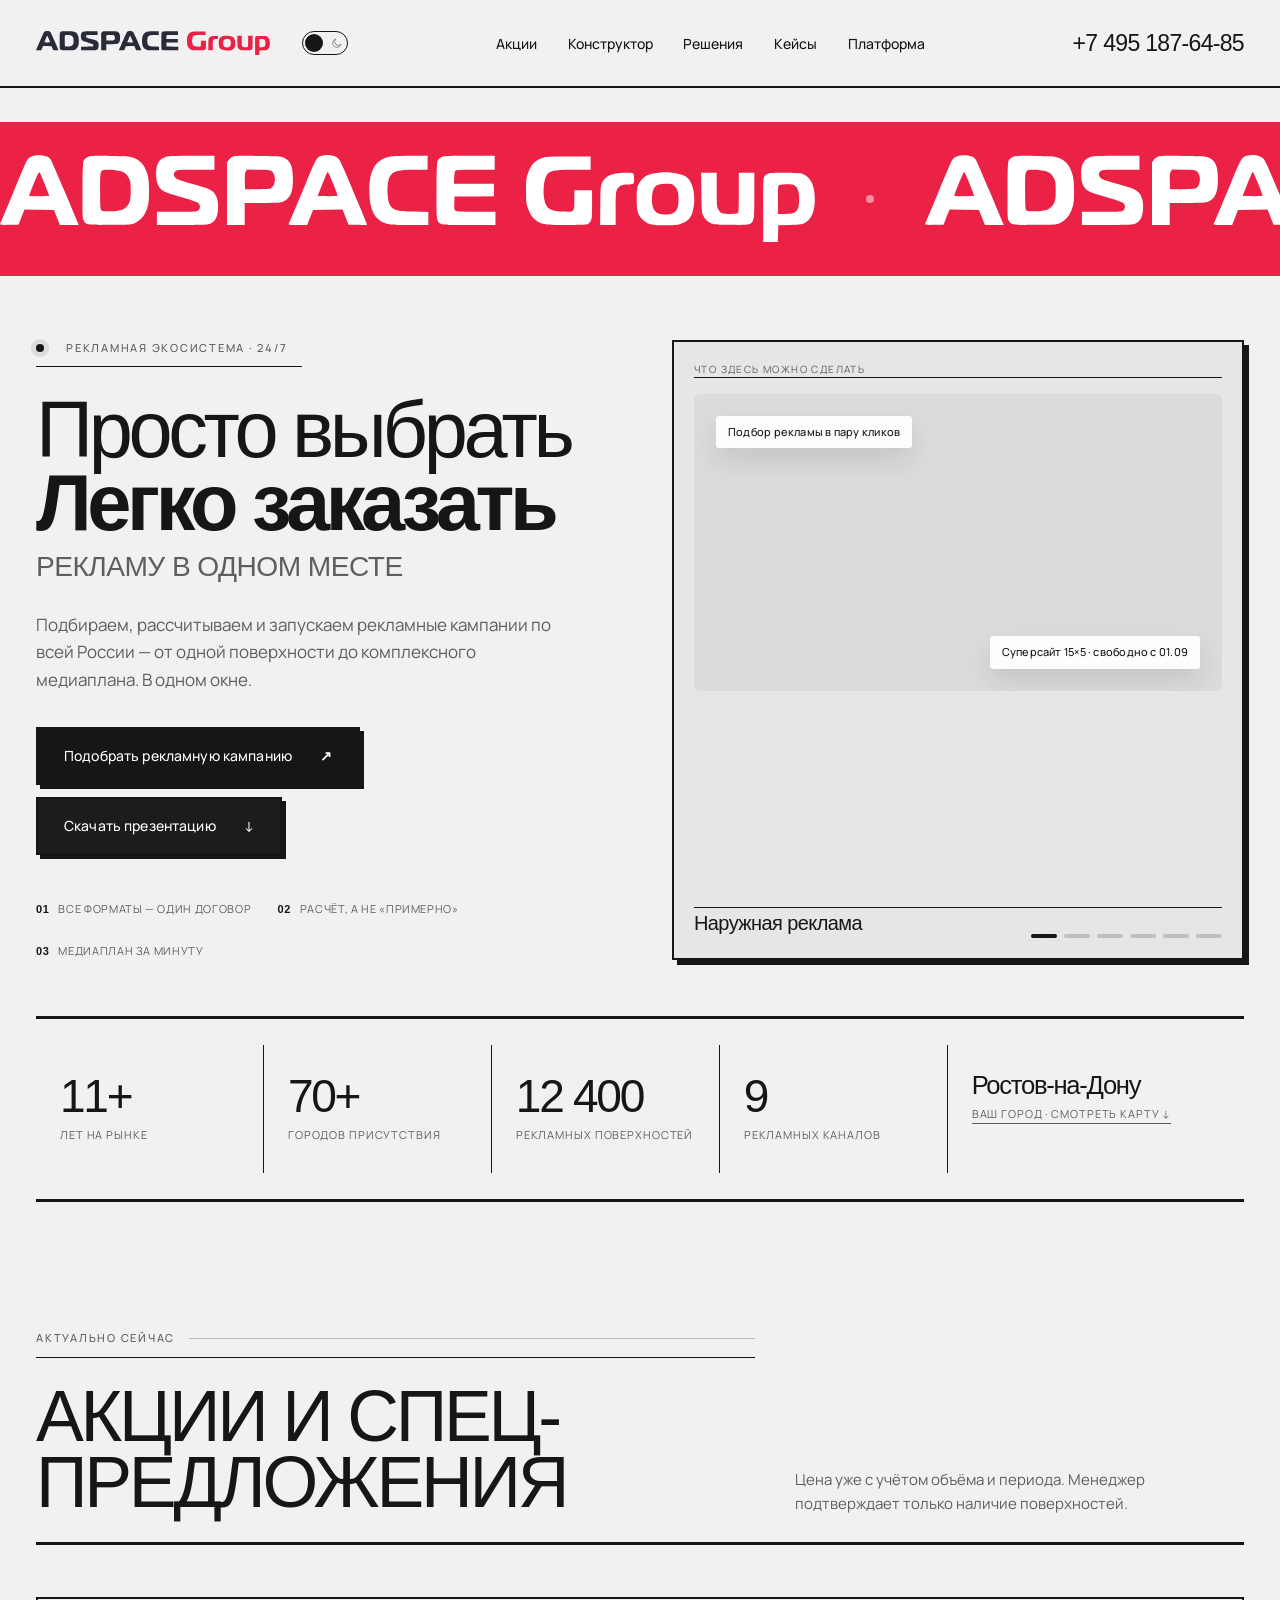
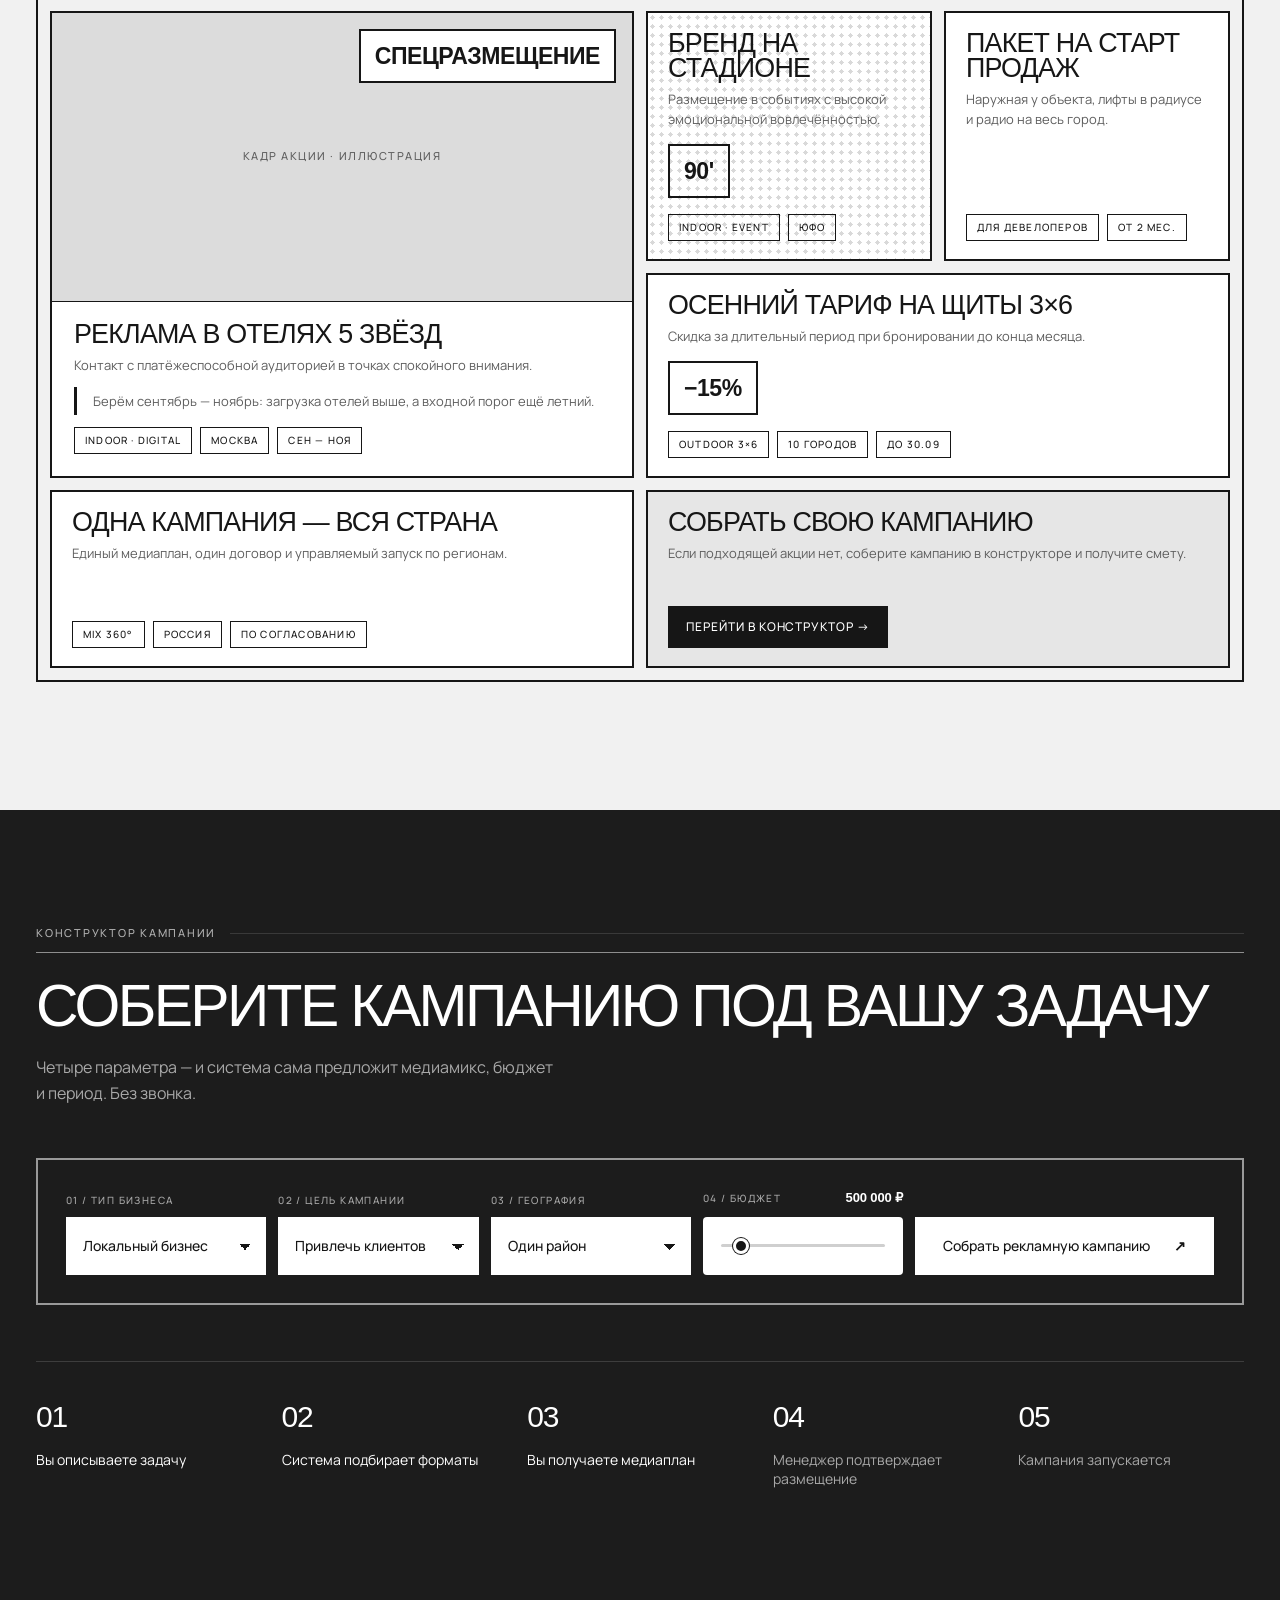
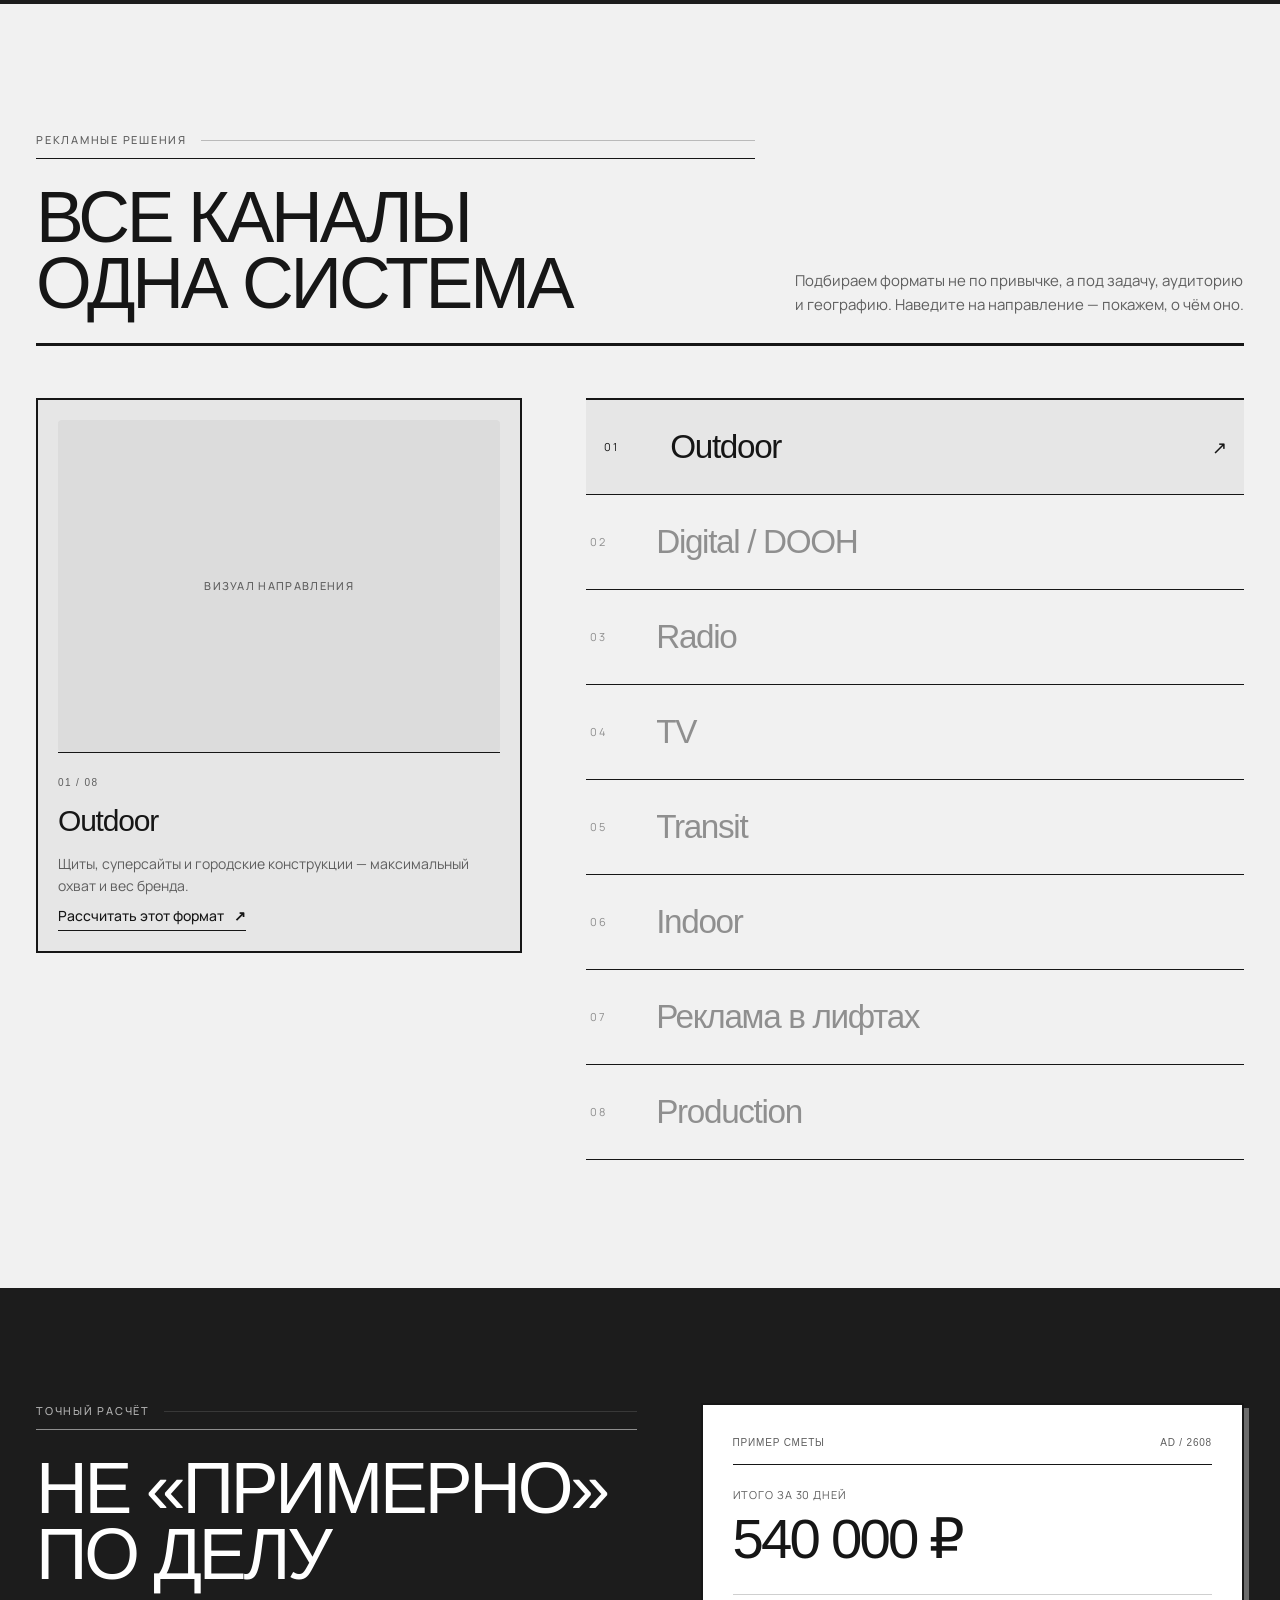
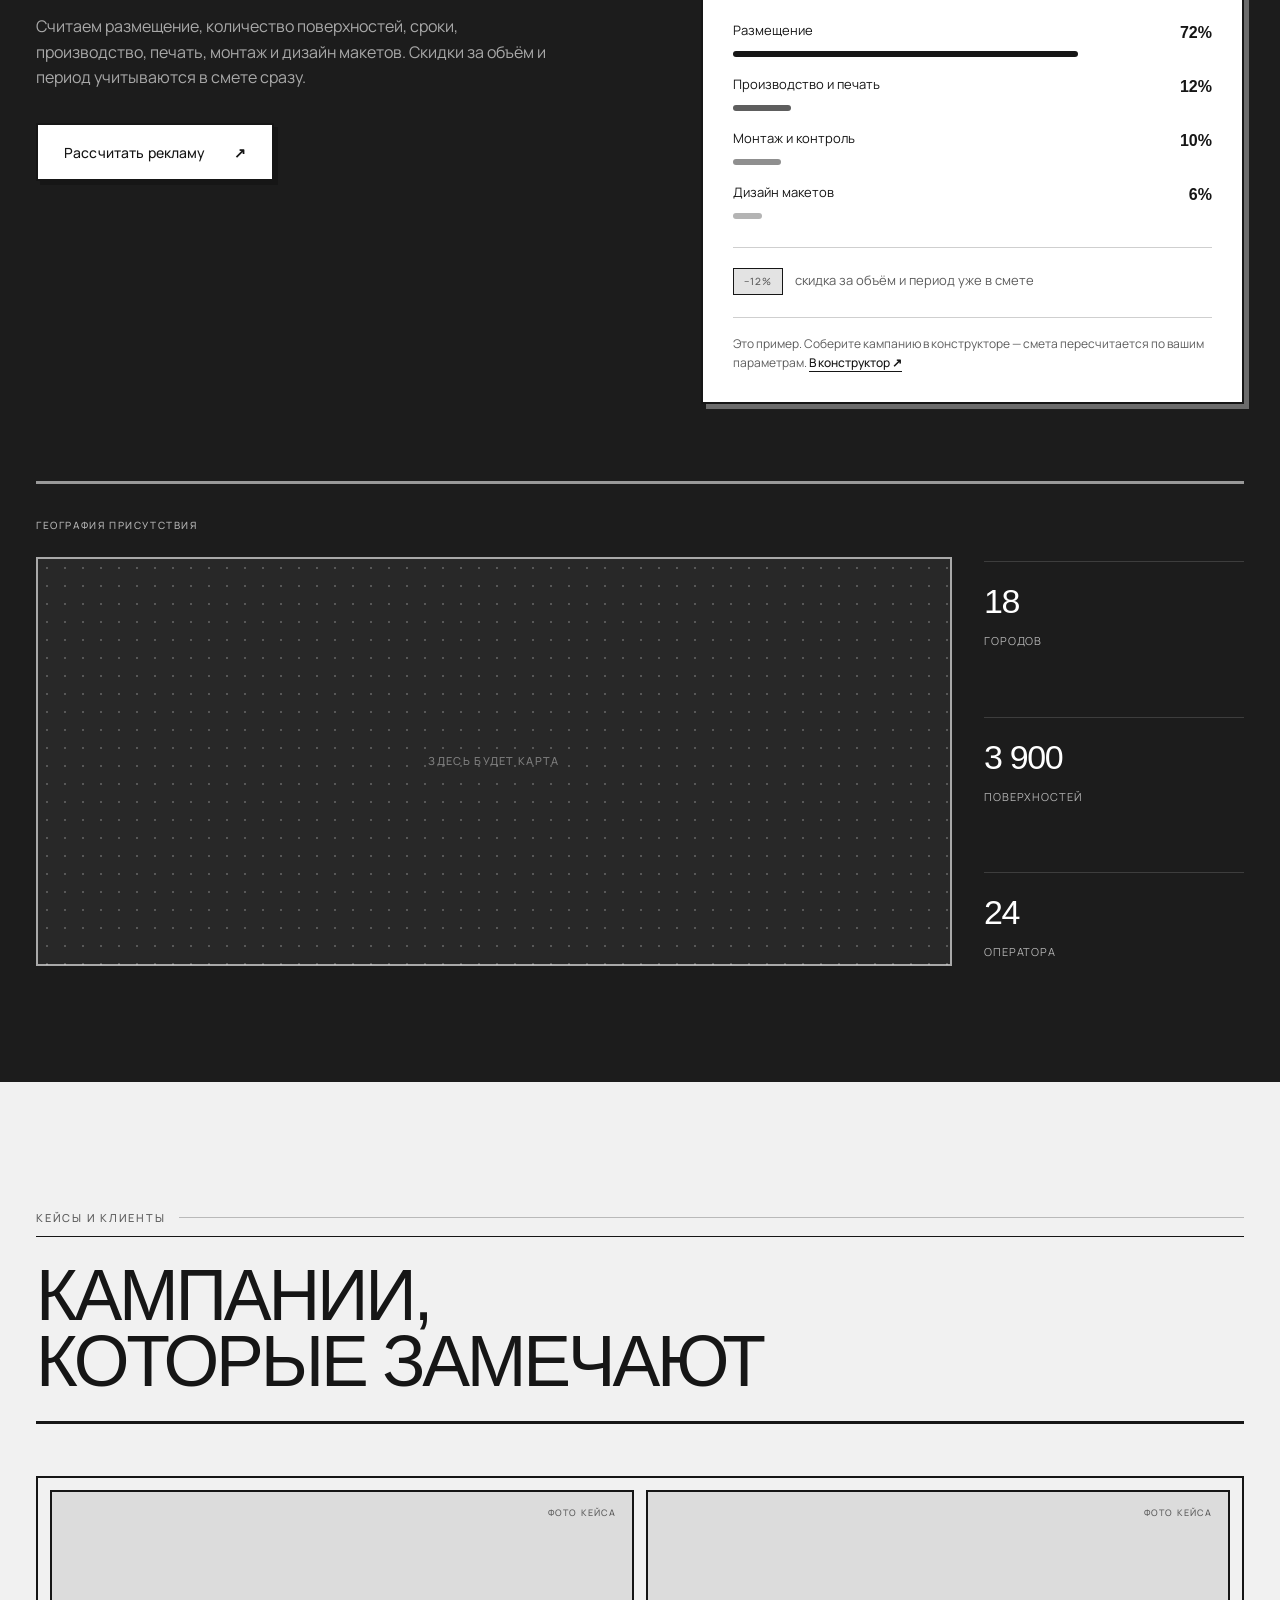
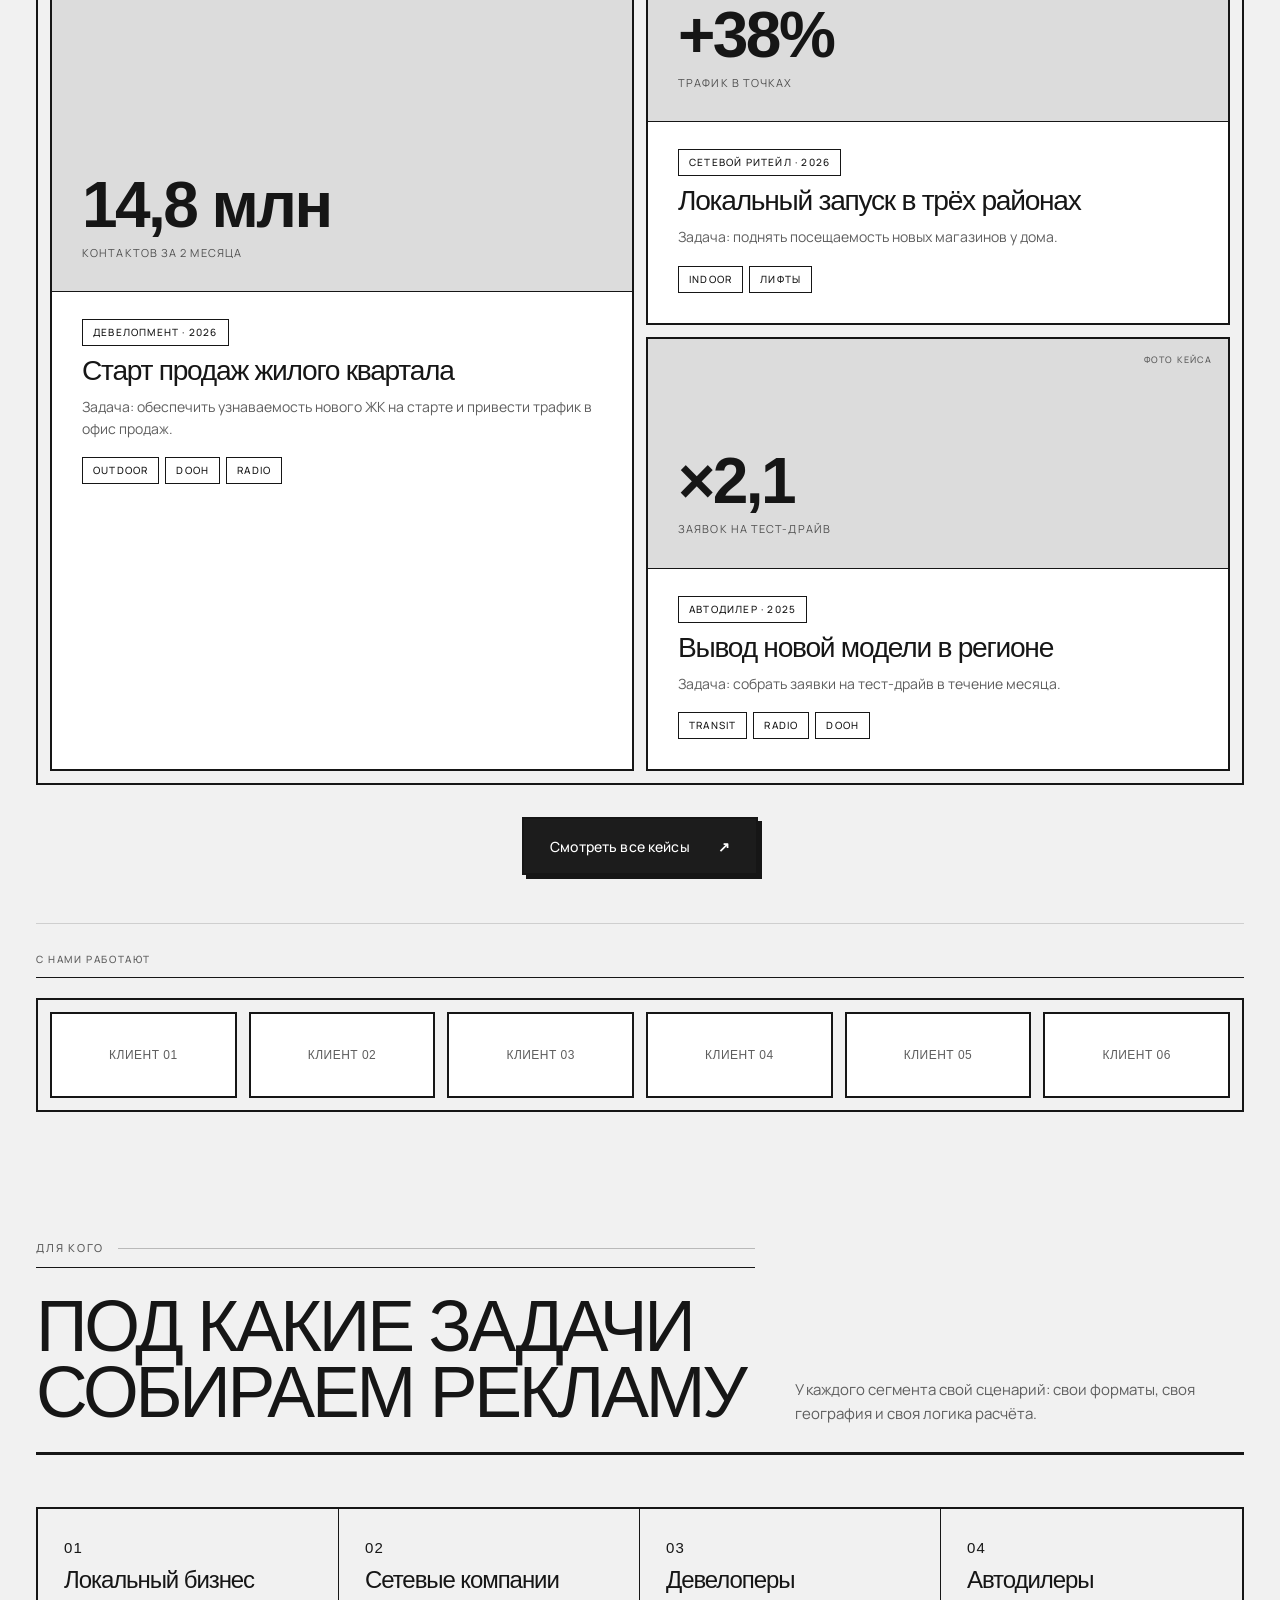
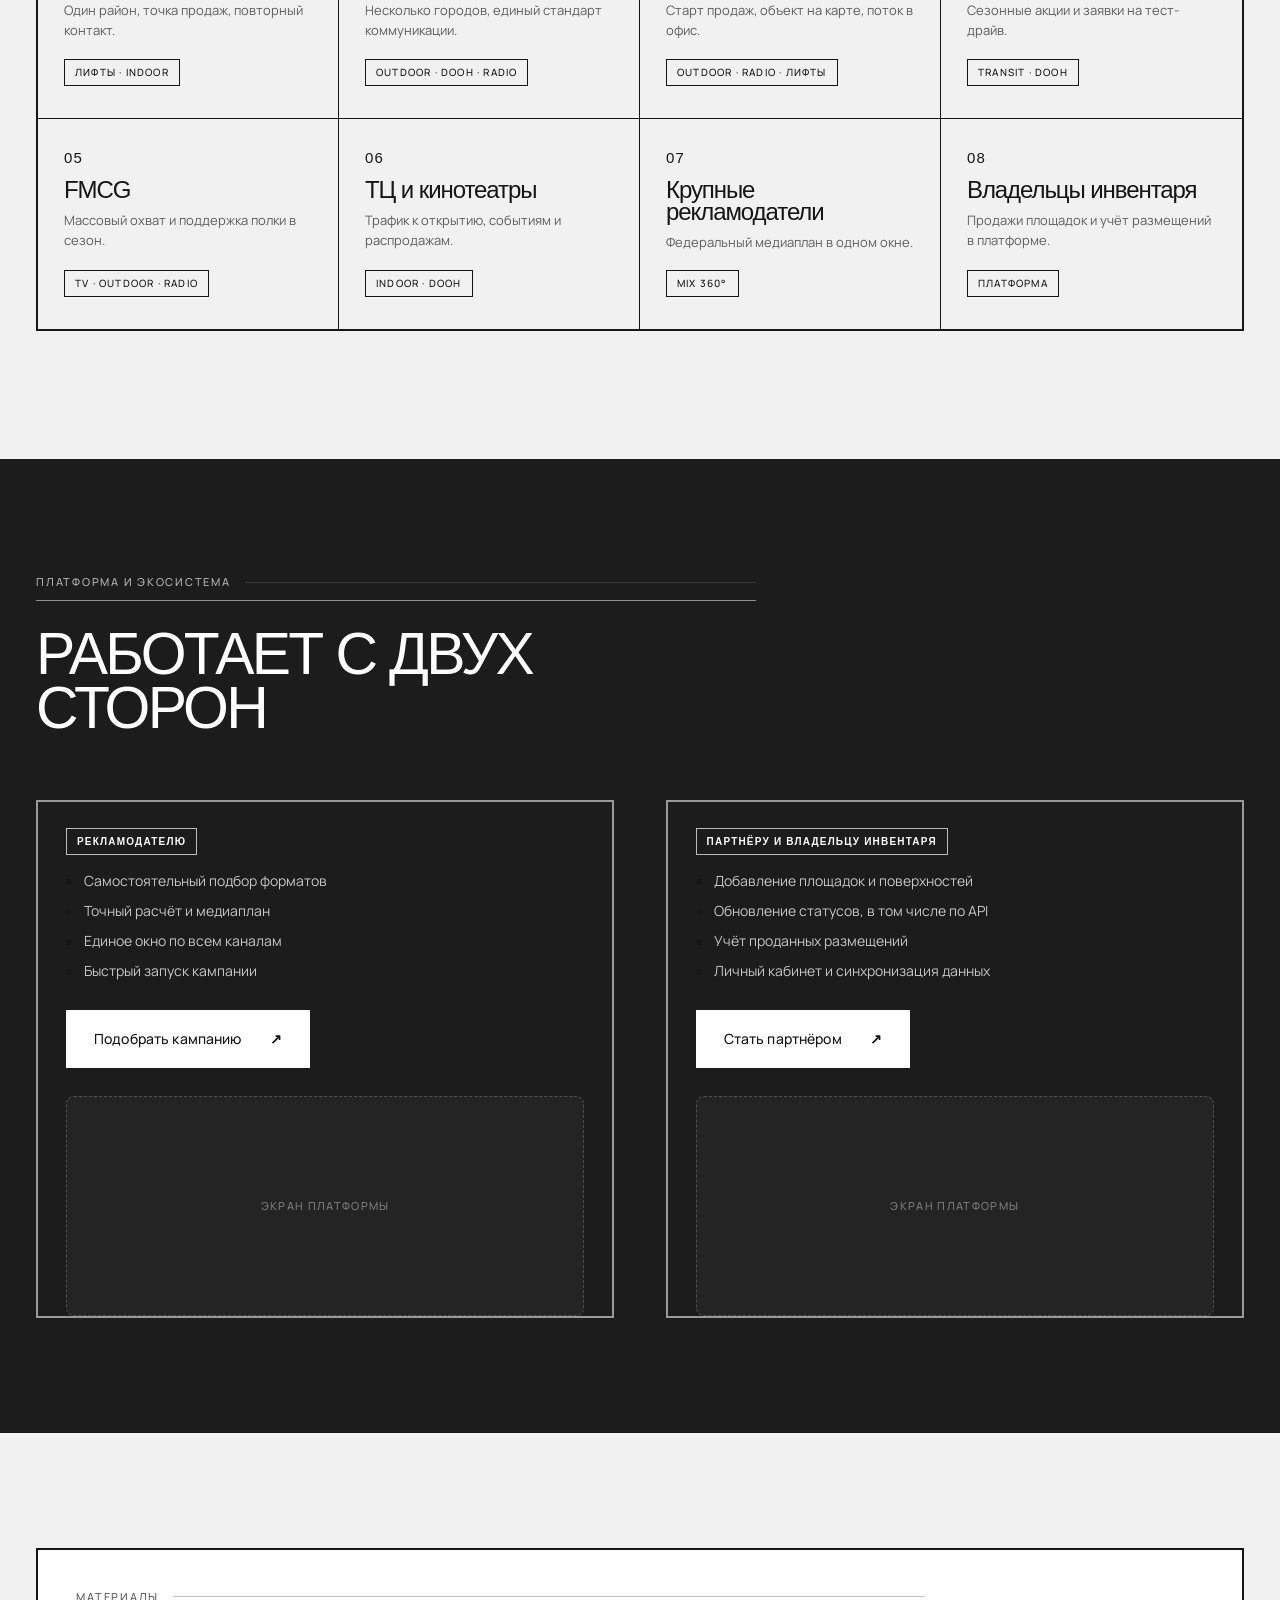
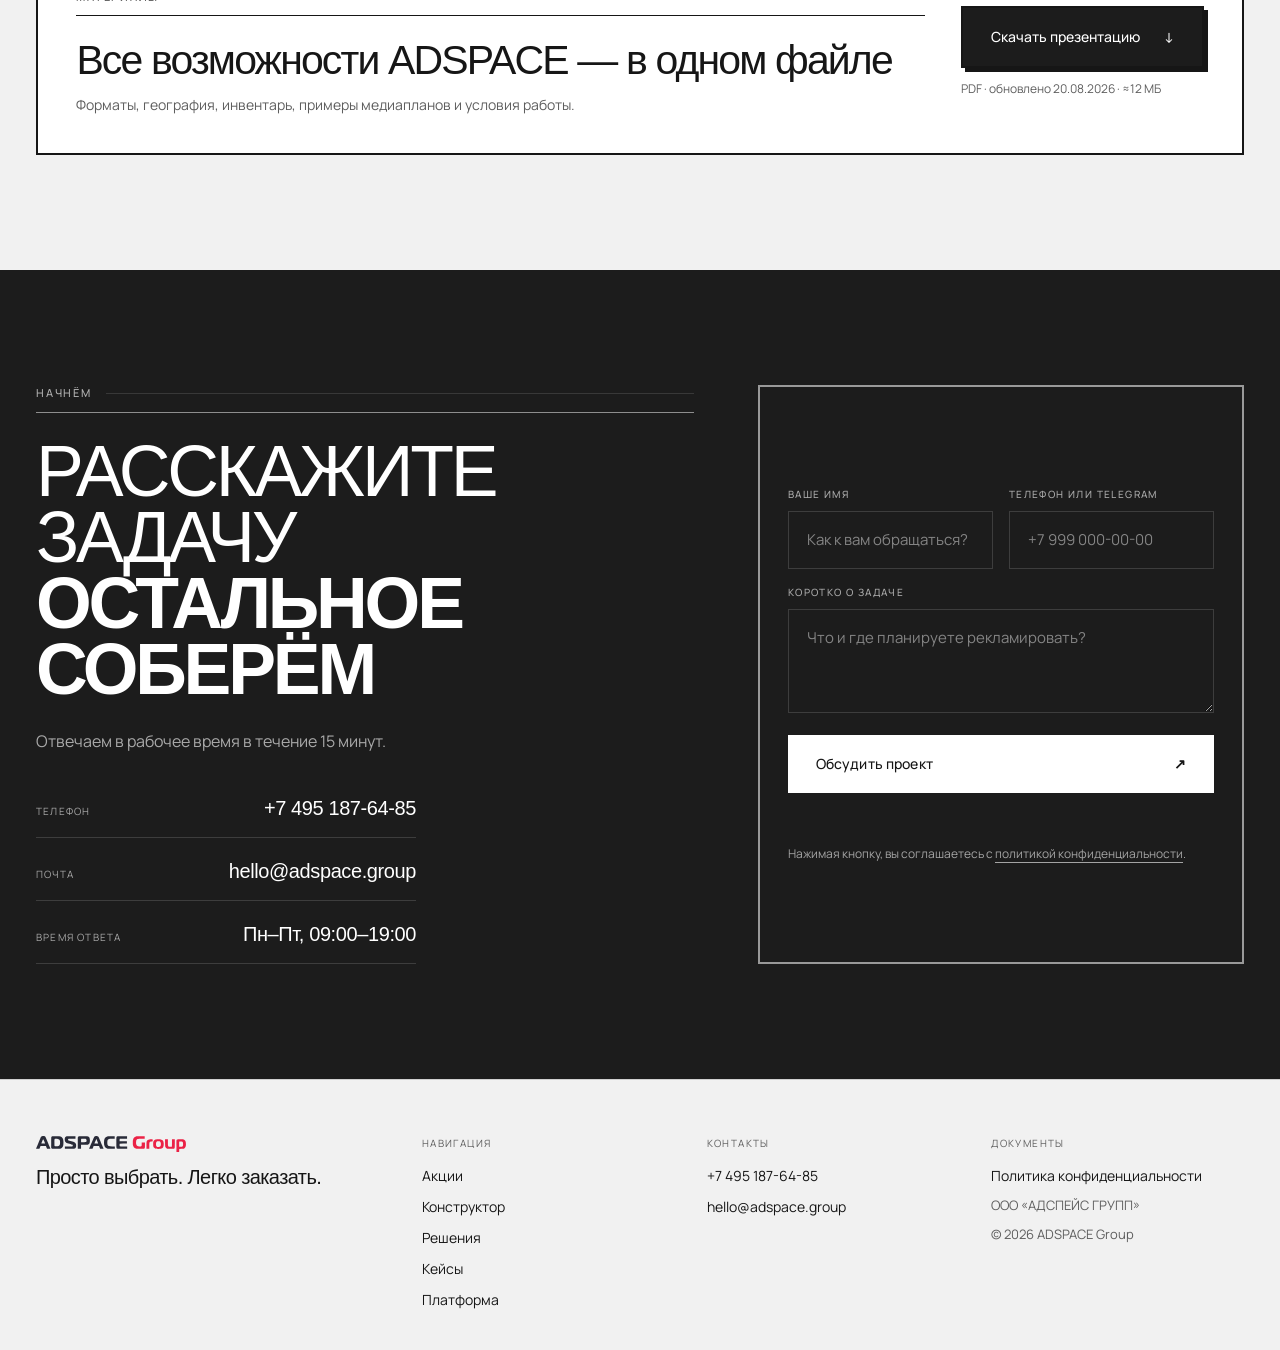
==== index.html @ 0d9cb474 "Слить строку присутствия с полосой цифр Отдельная строка дублировала соседнюю ячейку «городов присут" ====
<!doctype html>
<html lang="ru">
  <head>
    <meta charset="UTF-8" />
    <meta name="viewport" content="width=device-width, initial-scale=1.0" />
    <meta
      name="description"
      content="Прототип главной страницы ADSPACE Group — рекламной экосистемы для подбора, расчёта и заказа рекламы."
    />
    <meta name="theme-color" content="#EB2246" />
    <title>ADSPACE Group — просто выбрать, легко заказать</title>
    <link rel="stylesheet" href="styles.css" />
    <!-- Черно-белый режим для первого показа. Чтобы вернуть цвет — удалите строку ниже. -->
    <link rel="stylesheet" href="mono.css" />
    <!-- Газетно-рекламный слой по выбранному варианту подачи акций. -->
    <link rel="stylesheet" href="press.css" />
  </head>
  <body>
    <a class="skip-link" href="#main">К содержанию</a>

    <!-- ───────────────────────── ШАПКА ───────────────────────── -->
    <header class="site-header" data-header>
      <a class="brand" href="#top" aria-label="ADSPACE Group — на главную">
        <img src="assets/logo-adspace-group.svg" alt="ADSPACE Group" width="1105" height="118" />
      </a>

      <button
        class="theme-toggle"
        type="button"
        data-theme-toggle
        aria-pressed="false"
        aria-label="Тёмная тема"
        data-tentative="переключение темы — демо, полная тёмная версия дизайна впереди"
      >
        <span class="theme-toggle-track">
          <svg class="theme-icon theme-icon--sun" viewBox="0 0 24 24" fill="none" aria-hidden="true">
            <circle cx="12" cy="12" r="4" stroke="currentColor" stroke-width="2" />
            <path
              d="M12 2v2M12 20v2M4.93 4.93l1.41 1.41M17.66 17.66l1.41 1.41M2 12h2M20 12h2M4.93 19.07l1.41-1.41M17.66 6.34l1.41-1.41"
              stroke="currentColor"
              stroke-width="2"
              stroke-linecap="round"
            />
          </svg>
          <svg class="theme-icon theme-icon--moon" viewBox="0 0 24 24" fill="none" aria-hidden="true">
            <path
              d="M20 14.5A8.5 8.5 0 1 1 9.5 4a7 7 0 0 0 10.5 10.5Z"
              stroke="currentColor"
              stroke-width="2"
              stroke-linejoin="round"
            />
          </svg>
          <span class="theme-toggle-thumb"></span>
        </span>
      </button>

      <nav class="desktop-nav" aria-label="Основная навигация">
        <a href="#promos">Акции</a>
        <a href="#builder">Конструктор</a>
        <a href="#solutions">Решения</a>
        <a href="#cases">Кейсы</a>
        <a href="#platform">Платформа</a>
      </nav>

      <div class="header-side">
        <a class="header-phone" href="tel:+74951876485" data-tentative="номер требует подтверждения"
          >+7 495 187-64-85</a
        >
        <button class="menu-button" type="button" aria-expanded="false" aria-controls="mobile-menu">
          <span></span><span></span><span class="sr-only">Открыть меню</span>
        </button>
      </div>
    </header>

    <nav class="mobile-menu" id="mobile-menu" aria-label="Мобильная навигация" hidden>
      <button
        class="theme-toggle theme-toggle--mobile"
        type="button"
        data-theme-toggle
        aria-pressed="false"
        aria-label="Тёмная тема"
      >
        <span>Тёмная тема</span>
        <span class="theme-toggle-track">
          <svg class="theme-icon theme-icon--sun" viewBox="0 0 24 24" fill="none" aria-hidden="true">
            <circle cx="12" cy="12" r="4" stroke="currentColor" stroke-width="2" />
            <path
              d="M12 2v2M12 20v2M4.93 4.93l1.41 1.41M17.66 17.66l1.41 1.41M2 12h2M20 12h2M4.93 19.07l1.41-1.41M17.66 6.34l1.41-1.41"
              stroke="currentColor"
              stroke-width="2"
              stroke-linecap="round"
            />
          </svg>
          <svg class="theme-icon theme-icon--moon" viewBox="0 0 24 24" fill="none" aria-hidden="true">
            <path
              d="M20 14.5A8.5 8.5 0 1 1 9.5 4a7 7 0 0 0 10.5 10.5Z"
              stroke="currentColor"
              stroke-width="2"
              stroke-linejoin="round"
            />
          </svg>
          <span class="theme-toggle-thumb"></span>
        </span>
      </button>
      <a href="#promos">Акции</a>
      <a href="#builder">Конструктор</a>
      <a href="#solutions">Решения</a>
      <a href="#cases">Кейсы</a>
      <a href="#platform">Платформа</a>
      <a href="#contact">Контакты</a>
      <a class="mobile-menu-phone" href="tel:+74951876485">+7 495 187-64-85</a>
    </nav>

    <main id="main">
      <!-- ─────────────────── 01 · ПЕРВЫЙ ЭКРАН ─────────────────── -->
      <section class="hero section-shell" id="top">
        <div class="hero-banner" aria-hidden="true">
          <div class="hero-banner-track">
            <img src="assets/logo-adspace-group-white.svg" alt="" />
            <span class="hero-banner-dot"></span>
            <img src="assets/logo-adspace-group-white.svg" alt="" />
            <span class="hero-banner-dot"></span>
            <img src="assets/logo-adspace-group-white.svg" alt="" />
            <span class="hero-banner-dot"></span>
            <img src="assets/logo-adspace-group-white.svg" alt="" />
            <span class="hero-banner-dot"></span>
            <!-- набор дублирован для бесшовной прокрутки -->
            <img src="assets/logo-adspace-group-white.svg" alt="" />
            <span class="hero-banner-dot"></span>
            <img src="assets/logo-adspace-group-white.svg" alt="" />
            <span class="hero-banner-dot"></span>
            <img src="assets/logo-adspace-group-white.svg" alt="" />
            <span class="hero-banner-dot"></span>
            <img src="assets/logo-adspace-group-white.svg" alt="" />
            <span class="hero-banner-dot"></span>
          </div>
        </div>

        <div class="hero-grid">
          <div class="hero-copy reveal">
            <p class="eyebrow"><span class="status-dot"></span> Рекламная экосистема · 24/7</p>
            <h1>Просто&nbsp;выбрать<br /><strong>Легко&nbsp;заказать</strong></h1>
            <p class="hero-tagline">рекламу в одном месте</p>
            <p class="hero-lead">
              Подбираем, рассчитываем и запускаем рекламные кампании по всей России — от одной
              поверхности до комплексного медиаплана. В одном окне.
            </p>
            <div class="button-row">
              <a class="button button--primary" href="#builder"
                >Подобрать рекламную кампанию <span aria-hidden="true">↗</span></a
              >
              <a class="button button--dark" href="#presentation"
                >Скачать презентацию <span aria-hidden="true">↓</span></a
              >
            </div>
            <ul class="hero-proof">
              <li><b>01</b> Все форматы — один договор</li>
              <li><b>02</b> Расчёт, а не «примерно»</li>
              <li><b>03</b> Медиаплан за минуту</li>
            </ul>
          </div>

          <!-- Медиаобласть: несколько сюжетов, объясняющих продукт за 10–15 секунд -->
          <div class="hero-stage reveal" data-stage aria-label="Что можно сделать на сайте">
            <div class="stage-top">
              <span class="stage-kicker">Что здесь можно сделать</span>
            </div>

            <div class="stage-screen" data-stage-screen>
              <!-- сцена 1 — наружная реклама -->
              <div class="scene scene--outdoor is-active" data-scene="outdoor">
                <div class="scene-grid" aria-hidden="true"></div>
                <div class="billboard">
                  <div class="billboard-screen">ВАШ<br />БРЕНД</div>
                  <div class="billboard-leg"></div>
                </div>
                <span class="chip chip--a">Подбор рекламы в пару кликов</span>
                <span class="chip chip--b">Суперсайт 15×5 · свободно с 01.09</span>
              </div>

              <!-- сцена 2 — indoor и лифты -->
              <div class="scene scene--indoor" data-scene="indoor">
                <div class="lift">
                  <div class="lift-doors"><i></i><i></i></div>
                  <div class="lift-panel"><span>AD</span><b>SPACE</b></div>
                </div>
                <span class="chip chip--a">1 240 лифтов в районе</span>
                <span
                  class="chip chip--b"
                  data-demo="в финале: карта секторов лифта и превью макета на месте"
                  >Бронирование стенда онлайн</span
                >
              </div>

              <!-- сцена 3 — радио и ТВ -->
              <div class="scene scene--broadcast" data-scene="broadcast">
                <div class="wave" aria-hidden="true">
                  <i></i><i></i><i></i><i></i><i></i><i></i><i></i><i></i><i></i><i></i><i></i
                  ><i></i><i></i><i></i><i></i><i></i><i></i><i></i>
                </div>
                <div class="tv-frame"><span>TV</span></div>
                <span class="chip chip--a">Рейтинги и охват аудитории</span>
                <span class="chip chip--b" data-tentative="показатель демонстрационный"
                  >База дикторов · 120+ голосов</span
                >
              </div>

              <!-- сцена 4 — калькулятор -->
              <div class="scene scene--calc" data-scene="calc">
                <div class="calc-ui">
                  <div class="calc-row"><span>Формат</span><b>Outdoor · 3×6</b></div>
                  <div class="calc-row"><span>Период</span><b>30 дней</b></div>
                  <div class="calc-row"><span>Поверхностей</span><b>18</b></div>
                  <div class="calc-total"><span>Итого</span><b data-count-to="540000">0 ₽</b></div>
                </div>
                <span class="chip chip--b">расчёт онлайн</span>
              </div>

              <!-- сцена 5 — медиаплан -->
              <div class="scene scene--plan" data-scene="plan">
                <div class="plan-ui">
                  <div class="plan-row"><span>Outdoor</span><i style="--s: 0%; --w: 68%"></i></div>
                  <div class="plan-row"><span>DOOH</span><i style="--s: 12%; --w: 46%"></i></div>
                  <div class="plan-row"><span>Radio</span><i style="--s: 28%; --w: 52%"></i></div>
                  <div class="plan-row"><span>Indoor</span><i style="--s: 8%; --w: 34%"></i></div>
                </div>
                <span class="chip chip--a">Медиаплан · 4 канала</span>
              </div>

              <!-- сцена 6 — онлайн-бронирование -->
              <div class="scene scene--booking" data-scene="booking">
                <div class="booking-ui">
                  <div class="booking-row"><span>Ленина / 42</span><b class="ok">свободно</b></div>
                  <div class="booking-row"><span>Проспект Мира</span><b class="ok">свободно</b></div>
                  <div class="booking-row is-taken"><span>ТЦ «Галерея»</span><b>занято</b></div>
                  <div class="booking-row is-picked">
                    <span>Кутузовский, 12</span><b class="ok">в корзине</b>
                  </div>
                </div>
                <span class="chip chip--b">бронирование онлайн</span>
              </div>
            </div>

            <div class="stage-bottom">
              <div class="stage-caption">
                <strong data-stage-title>Наружная реклама</strong>
              </div>
              <div class="stage-dots" role="tablist" aria-label="Сюжеты">
                <button role="tab" type="button" data-stage-dot="outdoor" aria-selected="true">
                  <span class="sr-only">Наружная реклама</span>
                </button>
                <button role="tab" type="button" data-stage-dot="indoor" aria-selected="false">
                  <span class="sr-only">Indoor и лифты</span>
                </button>
                <button role="tab" type="button" data-stage-dot="broadcast" aria-selected="false">
                  <span class="sr-only">Радио и ТВ</span>
                </button>
                <button role="tab" type="button" data-stage-dot="calc" aria-selected="false">
                  <span class="sr-only">Калькулятор</span>
                </button>
                <button role="tab" type="button" data-stage-dot="plan" aria-selected="false">
                  <span class="sr-only">Медиаплан</span>
                </button>
                <button role="tab" type="button" data-stage-dot="booking" aria-selected="false">
                  <span class="sr-only">Онлайн-бронирование</span>
                </button>
              </div>
            </div>
          </div>
        </div>

        <!-- Масштаб компании: компактная полоса под первым экраном -->
        <div class="metric-strip reveal" aria-label="Масштаб компании">
          <div data-tentative="показатель не подтверждён">
            <strong>11+</strong><span>лет на рынке</span>
          </div>
          <div data-tentative="показатель не подтверждён">
            <strong>70+</strong><span>городов присутствия</span>
          </div>
          <div data-tentative="показатель не подтверждён">
            <strong>12 400</strong><span>рекламных поверхностей</span>
          </div>
          <div data-tentative="показатель не подтверждён">
            <strong>9</strong><span>рекламных каналов</span>
          </div>

          <!-- География прямо в полосе цифр: заказчик просил не потерять
               точки присутствия на первом экране. Отдельной строкой это
               дублировало соседнюю ячейку «городов присутствия». -->
          <div class="metric-geo" data-demo="город определяется автоматически по IP">
            <strong>Ростов-на-Дону</strong>
            <span><a href="#geo">Ваш город · смотреть карту ↓</a></span>
          </div>
        </div>
      </section>

      <!-- ─────────────────── 02 · АКЦИИ ───────────────────
           Витрина в кадрах: заказчик выбрал этот вариант подачи
           (см. variants.html). Все акции видны сразу, без карусели. -->
      <section class="promos section-shell" id="promos" aria-labelledby="promos-title">
        <div class="section-heading reveal">
          <div>
            <p class="eyebrow">Актуально сейчас</p>
            <h2 id="promos-title">Акции и спец&shy;предложения</h2>
          </div>
          <div class="heading-aside">
            <p>
              Цена уже с учётом объёма и периода. Менеджер подтверждает только наличие
              поверхностей.
            </p>
          </div>
        </div>

        <div class="cx-page reveal">
          <article class="cx-panel cx-panel--splash" data-tentative="акция демонстрационная">
            <div class="photo-slot" data-photo-label="Кадр акции · иллюстрация"></div>
            <div class="cx-splash-copy">
              <h3>Реклама в отелях 5 звёзд</h3>
              <p>Контакт с платёжеспособной аудиторией в точках спокойного внимания.</p>
              <p class="pullnote">
                Берём сентябрь — ноябрь: загрузка отелей выше, а входной порог ещё летний.
              </p>
              <div class="cx-meta">
                <span>Indoor · Digital</span><span>Москва</span><span>сен — ноя</span>
              </div>
            </div>
            <span class="stamp stamp--lead">Спец&shy;размещение</span>
          </article>

          <article class="cx-panel cx-panel--tone" data-tentative="акция демонстрационная">
            <h3>Бренд на стадионе</h3>
            <p>Размещение в событиях с высокой эмоциональной вовлечённостью.</p>
            <span class="stamp stamp--lead">90&#39;</span>
            <div class="cx-meta"><span>Indoor · Event</span><span>ЮФО</span></div>
          </article>

          <article class="cx-panel" data-tentative="акция демонстрационная">
            <h3>Пакет на старт продаж</h3>
            <p>Наружная у объекта, лифты в радиусе и радио на весь город.</p>
            <div class="cx-meta"><span>Для девелоперов</span><span>от 2 мес.</span></div>
          </article>

          <article class="cx-panel cx-panel--wide" data-tentative="акция демонстрационная">
            <h3>Осенний тариф на щиты 3×6</h3>
            <p>Скидка за длительный период при бронировании до конца месяца.</p>
            <span class="stamp stamp--lead">−15%</span>
            <div class="cx-meta"><span>Outdoor 3×6</span><span>10 городов</span><span>до 30.09</span></div>
          </article>

          <article class="cx-panel cx-panel--wide" data-tentative="акция демонстрационная">
            <h3>Одна кампания — вся страна</h3>
            <p>Единый медиаплан, один договор и управляемый запуск по регионам.</p>
            <div class="cx-meta"><span>Mix 360°</span><span>Россия</span><span>по согласованию</span></div>
          </article>

          <article class="cx-panel cx-panel--wide cx-panel--cta">
            <h3>Собрать свою кампанию</h3>
            <p>Если подходящей акции нет, соберите кампанию в конструкторе и получите смету.</p>
            <a class="cx-cta" href="#builder">Перейти в конструктор →</a>
          </article>
        </div>
      </section>

      <!-- ─────────────────── 03 · КОНСТРУКТОР ─────────────────── -->
      <section class="builder" id="builder" aria-labelledby="builder-title">
        <div class="section-shell">
          <div class="builder-heading reveal">
            <p class="eyebrow eyebrow--light">Конструктор кампании</p>
            <h2 id="builder-title">Соберите кампанию под вашу задачу</h2>
            <p class="builder-sub">
              Четыре параметра — и система сама предложит медиамикс, бюджет и период. Без звонка.
            </p>
          </div>

          <form class="builder-form reveal" data-builder-form novalidate>
            <div class="field">
              <span class="field-label">01 / Тип бизнеса</span>
              <select name="business" data-builder-input>
                <option value="local">Локальный бизнес</option>
                <option value="developer">Девелопмент</option>
                <option value="network">Сетевая компания</option>
                <option value="fmcg">FMCG</option>
                <option value="auto">Автодилер</option>
                <option value="mall">Торговый центр</option>
              </select>
            </div>
            <div class="field">
              <span class="field-label">02 / Цель кампании</span>
              <select name="goal" data-builder-input>
                <option value="clients">Привлечь клиентов</option>
                <option value="awareness">Повысить узнаваемость</option>
                <option value="launch">Запустить новый продукт</option>
                <option value="sales">Увеличить продажи</option>
              </select>
            </div>
            <div class="field">
              <span class="field-label">03 / География</span>
              <select name="geo" data-builder-input>
                <option value="district">Один район</option>
                <option value="city">Весь город</option>
                <option value="cities">Несколько городов</option>
                <option value="russia">Вся Россия</option>
              </select>
            </div>
            <div class="field field--budget">
              <span class="field-label"
                >04 / Бюджет <output data-budget-output>500 000 ₽</output></span
              >
              <div class="budget-track">
                <input
                  type="range"
                  name="budget"
                  min="100000"
                  max="5000000"
                  step="50000"
                  value="500000"
                  data-builder-input
                  aria-label="Бюджет кампании"
                />
              </div>
            </div>
            <button class="builder-submit" type="submit">
              Собрать рекламную кампанию <span aria-hidden="true">↗</span>
            </button>
          </form>

          <!-- Предварительный результат: раскрывается внутри страницы -->
          <div class="builder-result" data-builder-result hidden>
            <div class="result-head">
              <div>
                <span class="result-kicker">Предварительный медиаплан</span>
                <h3 data-result-title>Indoor + DOOH</h3>
                <p data-result-desc>Точное локальное покрытие рядом с точкой продаж.</p>
              </div>
              <button type="button" data-result-close aria-label="Свернуть результат">
                <span aria-hidden="true">×</span>
              </button>
            </div>

            <div class="result-body" aria-live="polite">
              <div class="result-mix">
                <span class="result-label">Медиамикс</span>
                <ul data-result-mix></ul>
              </div>

              <div class="result-facts">
                <span class="result-label">Параметры</span>
                <dl>
                  <div><dt>Бюджет</dt><dd data-result-budget>500 000 ₽</dd></div>
                  <div><dt>Период</dt><dd data-result-period>30 дней</dd></div>
                  <div><dt>География</dt><dd data-result-geo>Один район</dd></div>
                  <div>
                    <dt>Прогноз контактов</dt>
                    <dd data-result-reach data-tentative="расчёт демонстрационный">1,2 млн</dd>
                  </div>
                </dl>
              </div>
            </div>

            <!-- Одна подсказка вместо набора всплывашек по всему сайту:
                 показывается после расчёта и ведёт ровно к тому, чего
                 не хватает для решения по собранным параметрам. -->
            <div class="result-hint" data-result-hint>
              <span class="result-label">Что ещё пригодится для решения</span>
              <p data-result-hint-text></p>
              <a class="result-hint-link" data-result-hint-link href="#cases"
                >Посмотреть <span aria-hidden="true">↗</span></a
              >
            </div>

            <!-- Контакты добавляются прямо к уже собранным параметрам —
                 без перехода на отдельную форму, которую пришлось бы заполнять заново -->
            <form class="result-contact" data-result-contact-form hidden novalidate>
              <p class="result-contact-lead">
                Оставьте контакт — менеджер подтвердит доступность поверхностей и пришлёт точный
                расчёт по параметрам выше, без повторных вопросов.
              </p>
              <label class="field">
                <span class="field-label">Ваше имя</span>
                <input type="text" name="name" placeholder="Как к вам обращаться?" required />
              </label>
              <label class="field">
                <span class="field-label">Телефон или Telegram</span>
                <input type="text" name="contact" placeholder="+7 999 000-00-00" required />
              </label>
              <button class="button button--primary" type="submit">
                Отправить менеджеру <span aria-hidden="true">↗</span>
              </button>
              <p class="result-contact-status" data-result-contact-status role="status"></p>
            </form>
          </div>

          <!-- Как работает система -->
          <div class="process reveal" id="process" aria-label="Как работает система">
            <div class="process-step"><b>01</b><span>Вы описываете задачу</span></div>
            <div class="process-step"><b>02</b><span>Система подбирает форматы</span></div>
            <div class="process-step"><b>03</b><span>Вы получаете медиаплан</span></div>
            <div class="process-step process-step--muted">
              <b>04</b><span>Менеджер подтверждает размещение</span>
            </div>
            <div class="process-step process-step--muted"><b>05</b><span>Кампания запускается</span></div>
          </div>
        </div>
      </section>

      <!-- ─────────────────── 04 · РЕКЛАМНЫЕ РЕШЕНИЯ ─────────────────── -->
      <section class="solutions section-shell" id="solutions" aria-labelledby="solutions-title">
        <div class="section-heading reveal">
          <div>
            <p class="eyebrow">Рекламные решения</p>
            <h2 id="solutions-title">Все каналы<br />Одна система</h2>
          </div>
          <div class="heading-aside">
            <p>
              Подбираем форматы не по привычке, а под задачу, аудиторию и географию. Наведите на
              направление — покажем, о чём оно.
            </p>
          </div>
        </div>

        <div class="solutions-grid reveal">
          <div class="solution-preview" data-preview aria-live="polite">
            <div class="preview-canvas" data-preview-canvas data-kind="outdoor">
              <div class="pv pv--outdoor"><span>AD<br />SPACE</span><i></i></div>
              <div class="pv pv--digital"><i></i><i></i><i></i></div>
              <div class="pv pv--radio"><i></i><i></i><i></i><i></i><i></i><i></i><i></i></div>
              <div class="pv pv--tv"><span>ТВ</span></div>
              <div class="pv pv--transit"><i></i><b></b><b></b></div>
              <div class="pv pv--indoor"><i></i><i></i></div>
              <div class="pv pv--lift"><i></i><span>▲</span></div>
              <div class="pv pv--production"><i></i><b></b></div>
            </div>
            <div class="preview-meta">
              <span class="preview-index" data-preview-index>01 / 08</span>
              <strong data-preview-title>Outdoor</strong>
              <p data-preview-desc>
                Щиты, суперсайты и городские конструкции — максимальный охват и вес бренда.
              </p>
              <a
                class="text-link"
                href="#builder"
                data-tentative="страница формата с отдельным калькулятором пока не спроектирована — ведёт к общему конструктору"
                >Рассчитать этот формат <span aria-hidden="true">↗</span></a
              >
            </div>
          </div>

          <ul class="solution-list" data-solution-list>
            <li>
              <button
                class="is-active"
                type="button"
                data-solution="outdoor"
                data-title="Outdoor"
                data-desc="Щиты, суперсайты и городские конструкции — максимальный охват и вес бренда."
                aria-expanded="true"
              >
                <span class="sol-num">01</span><strong>Outdoor</strong>
                <i aria-hidden="true">↗</i>
              </button>
              <p class="sol-mobile-desc">
                Щиты, суперсайты и городские конструкции — максимальный охват и вес бренда.
              </p>
            </li>
            <li>
              <button
                type="button"
                data-solution="digital"
                data-title="Digital / DOOH"
                data-desc="Цифровые экраны с гибким расписанием: меняем сообщение по дням и часам."
                aria-expanded="false"
              >
                <span class="sol-num">02</span><strong>Digital / DOOH</strong>
                <i aria-hidden="true">↗</i>
              </button>
              <p class="sol-mobile-desc">
                Цифровые экраны с гибким расписанием: меняем сообщение по дням и часам.
              </p>
            </li>
            <li>
              <button
                type="button"
                data-solution="radio"
                data-title="Radio"
                data-desc="Голос бренда в машине и на работе. Частотный контакт на весь город."
                aria-expanded="false"
              >
                <span class="sol-num">03</span><strong>Radio</strong>
                <i aria-hidden="true">↗</i>
              </button>
              <p class="sol-mobile-desc">
                Голос бренда в машине и на работе. Частотный контакт на весь город.
              </p>
            </li>
            <li>
              <button
                type="button"
                data-solution="tv"
                data-title="TV"
                data-desc="Федеральные и региональные каналы: доверие, охват и статус бренда."
                aria-expanded="false"
              >
                <span class="sol-num">04</span><strong>TV</strong>
                <i aria-hidden="true">↗</i>
              </button>
              <p class="sol-mobile-desc">
                Федеральные и региональные каналы: доверие, охват и статус бренда.
              </p>
            </li>
            <li>
              <button
                type="button"
                data-solution="transit"
                data-title="Transit"
                data-desc="Транспорт и метро — реклама, которая едет по маршрутам вашей аудитории."
                aria-expanded="false"
              >
                <span class="sol-num">05</span><strong>Transit</strong>
                <i aria-hidden="true">↗</i>
              </button>
              <p class="sol-mobile-desc">
                Транспорт и метро — реклама, которая едет по маршрутам вашей аудитории.
              </p>
            </li>
            <li>
              <button
                type="button"
                data-solution="indoor"
                data-title="Indoor"
                data-desc="ТЦ, бизнес-центры, фитнес и кинотеатры — контакт в нужном контексте."
                aria-expanded="false"
              >
                <span class="sol-num">06</span><strong>Indoor</strong>
                <i aria-hidden="true">↗</i>
              </button>
              <p class="sol-mobile-desc">
                ТЦ, бизнес-центры, фитнес и кинотеатры — контакт в нужном контексте.
              </p>
            </li>
            <li>
              <button
                type="button"
                data-solution="lift"
                data-title="Реклама в лифтах"
                data-desc="Дом за домом: точная работа с районом и ежедневный повторный контакт."
                aria-expanded="false"
              >
                <span class="sol-num">07</span><strong>Реклама в лифтах</strong>
                <i aria-hidden="true">↗</i>
              </button>
              <p class="sol-mobile-desc">
                Дом за домом: точная работа с районом и ежедневный повторный контакт.
              </p>
            </li>
            <li>
              <button
                type="button"
                data-solution="production"
                data-title="Production"
                data-desc="Аудио- и видеопродакшен, дизайн макетов, печать и монтаж — под ключ."
                aria-expanded="false"
              >
                <span class="sol-num">08</span><strong>Production</strong>
                <i aria-hidden="true">↗</i>
              </button>
              <p class="sol-mobile-desc">
                Аудио- и видеопродакшен, дизайн макетов, печать и монтаж — под ключ.
              </p>
            </li>
          </ul>
        </div>
      </section>

      <!-- ─────────────────── 05 · ТОЧНЫЙ РАСЧЁТ ─────────────────── -->
      <section class="accuracy" aria-labelledby="accuracy-title">
        <div class="section-shell accuracy-grid">
          <div class="accuracy-copy reveal">
            <p class="eyebrow eyebrow--light">Точный расчёт</p>
            <h2 id="accuracy-title">Не «примерно»<br />По делу</h2>
            <p>
              Считаем размещение, количество поверхностей, сроки, производство, печать, монтаж и
              дизайн макетов. Скидки за объём и период учитываются в смете сразу.
            </p>
            <a class="button button--light" href="#builder"
              >Рассчитать рекламу <span aria-hidden="true">↗</span></a
            >
          </div>

          <!-- Смета связана с конструктором: после расчёта здесь появляются
               параметры пользователя, а не абстрактный пример. -->
          <div class="cost-card reveal" data-cost-card data-tentative="суммы демонстрационные">
            <div class="cost-head">
              <span data-cost-source>Пример сметы</span><span>AD / 2608</span>
            </div>
            <div class="cost-total">
              <small>Итого за <span data-cost-period>30 дней</span></small>
              <strong data-cost-total>540 000 ₽</strong>
            </div>
            <div class="cost-lines">
              <div class="cost-line">
                <span>Размещение</span><b data-cost-share="place">72%</b>
                <i data-cost-bar="place" style="--w: 72%"></i>
              </div>
              <div class="cost-line">
                <span>Производство и печать</span><b data-cost-share="print">12%</b>
                <i data-cost-bar="print" style="--w: 12%"></i>
              </div>
              <div class="cost-line">
                <span>Монтаж и контроль</span><b data-cost-share="mount">10%</b>
                <i data-cost-bar="mount" style="--w: 10%"></i>
              </div>
              <div class="cost-line">
                <span>Дизайн макетов</span><b data-cost-share="design">6%</b>
                <i data-cost-bar="design" style="--w: 6%"></i>
              </div>
            </div>
            <div class="cost-foot">
              <span class="cost-badge">−12%</span>
              <span>скидка за объём и период уже в смете</span>
            </div>
            <p class="cost-note" data-cost-note>
              Это пример. Соберите кампанию в конструкторе — смета пересчитается по вашим
              параметрам. <a href="#builder">В конструктор ↗</a>
            </p>
          </div>
        </div>

        <div class="section-shell geo-block reveal" id="geo">
          <div class="geo-head">
            <span class="result-label">География присутствия</span>
          </div>
          <div class="geo-body">
            <div class="geo-map" aria-hidden="true"><span>Здесь будет карта</span></div>
            <div class="geo-stats">
              <div data-tentative="показатель не подтверждён">
                <b>18</b><span>городов</span>
              </div>
              <div data-tentative="показатель не подтверждён">
                <b>3 900</b><span>поверхностей</span>
              </div>
              <div data-tentative="показатель не подтверждён">
                <b>24</b><span>оператора</span>
              </div>
            </div>
          </div>
        </div>
      </section>

      <!-- ─────────────────── 06 · КЕЙСЫ И КЛИЕНТЫ ─────────────────── -->
      <section class="cases section-shell" id="cases" aria-labelledby="cases-title">
        <div class="section-heading reveal">
          <div>
            <p class="eyebrow">Кейсы и клиенты</p>
            <h2 id="cases-title">Кампании,<br />которые замечают</h2>
          </div>
        </div>

        <div class="case-grid reveal">
          <article class="case-card case-card--wide" data-tentative="кейс демонстрационный">
            <div class="case-visual case-visual--dev">
              <b>14,8 млн</b><small>контактов за 2 месяца</small>
            </div>
            <div class="case-info">
              <span class="case-meta">Девелопмент · 2026</span>
              <h3>Старт продаж жилого квартала</h3>
              <p class="case-task">
                Задача: обеспечить узнаваемость нового ЖК на старте и привести трафик в офис продаж.
              </p>
              <ul class="case-formats">
                <li>Outdoor</li>
                <li>DOOH</li>
                <li>Radio</li>
              </ul>
            </div>
          </article>

          <article class="case-card" data-tentative="кейс демонстрационный">
            <div class="case-visual case-visual--retail"><b>+38%</b><small>трафик в точках</small></div>
            <div class="case-info">
              <span class="case-meta">Сетевой ритейл · 2026</span>
              <h3>Локальный запуск в трёх районах</h3>
              <p class="case-task">Задача: поднять посещаемость новых магазинов у дома.</p>
              <ul class="case-formats">
                <li>Indoor</li>
                <li>Лифты</li>
              </ul>
            </div>
          </article>

          <article class="case-card" data-tentative="кейс демонстрационный">
            <div class="case-visual case-visual--auto"><b>×2,1</b><small>заявок на тест-драйв</small></div>
            <div class="case-info">
              <span class="case-meta">Автодилер · 2025</span>
              <h3>Вывод новой модели в регионе</h3>
              <p class="case-task">Задача: собрать заявки на тест-драйв в течение месяца.</p>
              <ul class="case-formats">
                <li>Transit</li>
                <li>Radio</li>
                <li>DOOH</li>
              </ul>
            </div>
          </article>
        </div>

        <div class="cases-more reveal">
          <a class="button button--dark" href="#contact"
            >Смотреть все кейсы <span aria-hidden="true">↗</span></a
          >
        </div>

        <div class="clients reveal" data-tentative="список клиентов не подтверждён">
          <span class="result-label">С нами работают</span>
          <ul class="client-row" aria-label="Логотипы клиентов">
            <li>Клиент 01</li>
            <li>Клиент 02</li>
            <li>Клиент 03</li>
            <li>Клиент 04</li>
            <li>Клиент 05</li>
            <li>Клиент 06</li>
          </ul>
        </div>
      </section>

      <!-- ─────────────────── 07 · ДЛЯ КОГО ─────────────────── -->
      <section class="segments section-shell" id="segments" aria-labelledby="segments-title">
        <div class="section-heading reveal">
          <div>
            <p class="eyebrow">Для кого</p>
            <h2 id="segments-title">Под какие задачи<br />собираем рекламу</h2>
          </div>
          <div class="heading-aside">
            <p>У каждого сегмента свой сценарий: свои форматы, своя география и своя логика расчёта.</p>
          </div>
        </div>

        <ul class="segment-grid reveal">
          <li>
            <span class="seg-num">01</span>
            <h3>Локальный бизнес</h3>
            <p>Один район, точка продаж, повторный контакт.</p>
            <span class="seg-formats">Лифты · Indoor</span>
          </li>
          <li>
            <span class="seg-num">02</span>
            <h3>Сетевые компании</h3>
            <p>Несколько городов, единый стандарт коммуникации.</p>
            <span class="seg-formats">Outdoor · DOOH · Radio</span>
          </li>
          <li>
            <span class="seg-num">03</span>
            <h3>Девелоперы</h3>
            <p>Старт продаж, объект на карте, поток в офис.</p>
            <span class="seg-formats">Outdoor · Radio · Лифты</span>
          </li>
          <li>
            <span class="seg-num">04</span>
            <h3>Автодилеры</h3>
            <p>Сезонные акции и заявки на тест-драйв.</p>
            <span class="seg-formats">Transit · DOOH</span>
          </li>
          <li>
            <span class="seg-num">05</span>
            <h3>FMCG</h3>
            <p>Массовый охват и поддержка полки в сезон.</p>
            <span class="seg-formats">TV · Outdoor · Radio</span>
          </li>
          <li>
            <span class="seg-num">06</span>
            <h3>ТЦ и кинотеатры</h3>
            <p>Трафик к открытию, событиям и распродажам.</p>
            <span class="seg-formats">Indoor · DOOH</span>
          </li>
          <li>
            <span class="seg-num">07</span>
            <h3>Крупные рекламодатели</h3>
            <p>Федеральный медиаплан в одном окне.</p>
            <span class="seg-formats">Mix 360°</span>
          </li>
          <li>
            <span class="seg-num">08</span>
            <h3>Владельцы инвентаря</h3>
            <p>Продажи площадок и учёт размещений в платформе.</p>
            <span class="seg-formats">Платформа</span>
          </li>
        </ul>
      </section>

      <!-- ─────────────────── 08 · КОМПАНИЯ И ИНДУСТРИЯ ───────────────────
           Скрыто по фидбэку: цифры дублировались с полосой масштаба на
           первом экране, третий блок с похожим составом путал восприятие.
           Верстка сохранена — легко вернуть, когда решим, что показывать.

      <section class="company section-shell" id="company" aria-labelledby="company-title">
        <div class="company-grid">
          <div class="company-copy reveal">
            <p class="eyebrow">Мы в индустрии</p>
            <h2 id="company-title">Рекламная компания,<br />которая стала системой</h2>
            <p>
              ADSPACE Group начинали с наружной рекламы и собственной платформы по подбору
              поверхностей. Сегодня вокруг неё собираются остальные направления — от радио и ТВ до
              продакшена, чтобы клиент проходил весь путь в одном месте.
            </p>
            <a
              class="button button--dark"
              href="#"
              data-tentative="страница «О компании» пока не спроектирована"
              >Подробнее о компании <span aria-hidden="true">↗</span></a
            >
          </div>

          <figure class="team-photo reveal" data-demo="место под фотосъёмку команды">
            <div class="team-frame">
              <span class="team-label">Фото команды</span>
              <span class="team-hint">съёмка запланирована</span>
            </div>
          </figure>
        </div>
      </section>
      -->

      <!-- ─────────────────── 09 · ПЛАТФОРМА ─────────────────── -->
      <section class="platform" id="platform" aria-labelledby="platform-title">
        <div class="section-shell">
          <div class="platform-heading reveal">
            <p class="eyebrow eyebrow--light">Платформа и экосистема</p>
            <h2 id="platform-title">Работает с двух сторон</h2>
          </div>

          <div class="platform-split">
            <div class="platform-side reveal">
              <span class="platform-role">Рекламодателю</span>
              <ul>
                <li>Самостоятельный подбор форматов</li>
                <li>Точный расчёт и медиаплан</li>
                <li>Единое окно по всем каналам</li>
                <li>Быстрый запуск кампании</li>
              </ul>
              <a class="button button--light" href="#builder"
                >Подобрать кампанию <span aria-hidden="true">↗</span></a
              >
              <div class="platform-visual" aria-hidden="true"><span>Экран платформы</span></div>
            </div>

            <div class="platform-side reveal">
              <span class="platform-role">Партнёру и владельцу инвентаря</span>
              <ul>
                <li>Добавление площадок и поверхностей</li>
                <li>Обновление статусов, в том числе по API</li>
                <li>Учёт проданных размещений</li>
                <li>Личный кабинет и синхронизация данных</li>
              </ul>
              <a class="button button--light" href="#contact" data-open-partner-modal
                >Стать партнёром <span aria-hidden="true">↗</span></a
              >
              <div class="platform-visual" aria-hidden="true"><span>Экран платформы</span></div>
            </div>
          </div>
        </div>
      </section>

      <!-- ─────────────────── 10 · ПРЕЗЕНТАЦИЯ ─────────────────── -->
      <section class="presentation section-shell" id="presentation" aria-labelledby="presentation-title">
        <div class="presentation-card reveal">
          <div class="pres-copy">
            <p class="eyebrow">Материалы</p>
            <h2 id="presentation-title">Все возможности ADSPACE — в одном файле</h2>
            <p>Форматы, география, инвентарь, примеры медиапланов и условия работы.</p>
          </div>
          <div class="pres-action">
            <button class="pres-button" type="button" data-presentation>
              Скачать презентацию <span aria-hidden="true">↓</span>
            </button>
            <small class="pres-meta" data-tentative="файл презентации ещё не передан"
              >PDF · обновлено 20.08.2026 · ≈12 МБ</small
            >
          </div>
          <p class="pres-status" data-presentation-status role="status"></p>
        </div>
      </section>

      <!-- ─────────────────── 11 · ФИНАЛЬНЫЙ CTA ─────────────────── -->
      <section class="contact" id="contact" aria-labelledby="contact-title">
        <div class="section-shell contact-grid">
          <div class="contact-copy reveal">
            <p class="eyebrow eyebrow--light">Начнём</p>
            <h2 id="contact-title">Расскажите задачу<br /><strong>Остальное соберём</strong></h2>
            <p class="contact-lead">Отвечаем в рабочее время в течение 15 минут.</p>
            <ul class="contact-info">
              <li>
                <small>Телефон</small>
                <a href="tel:+74951876485" data-tentative="номер требует подтверждения"
                  >+7 495 187-64-85</a
                >
              </li>
              <li>
                <small>Почта</small>
                <a href="mailto:hello@adspace.group" data-tentative="адрес требует подтверждения"
                  >hello@adspace.group</a
                >
              </li>
              <li><small>Время ответа</small><span>Пн–Пт, 09:00–19:00</span></li>
            </ul>
          </div>

          <form class="contact-form reveal" data-contact-form novalidate>
            <label class="field">
              <span class="field-label">Ваше имя</span>
              <input type="text" name="name" placeholder="Как к вам обращаться?" required />
            </label>
            <label class="field">
              <span class="field-label">Телефон или Telegram</span>
              <input type="text" name="contact" placeholder="+7 999 000-00-00" required />
            </label>
            <label class="field field--wide">
              <span class="field-label">Коротко о задаче</span>
              <textarea name="task" rows="3" placeholder="Что и где планируете рекламировать?"></textarea>
            </label>
            <button class="button button--primary" type="submit">
              Обсудить проект <span aria-hidden="true">↗</span>
            </button>
            <p class="form-status" data-form-status role="status"></p>
            <p class="form-legal">
              Нажимая кнопку, вы соглашаетесь с
              <a href="#" data-tentative="документ не передан">политикой конфиденциальности</a>.
            </p>
          </form>
        </div>
      </section>
    </main>

    <footer class="site-footer">
      <div class="section-shell footer-grid">
        <div class="footer-brand">
          <img src="assets/logo-adspace-group.svg" alt="ADSPACE Group" width="1105" height="118" />
          <p>Просто выбрать. Легко заказать.</p>
        </div>
        <div>
          <small>Навигация</small>
          <a href="#promos">Акции</a><a href="#builder">Конструктор</a><a href="#solutions">Решения</a>
          <a href="#cases">Кейсы</a><a href="#platform">Платформа</a>
        </div>
        <div>
          <small>Контакты</small>
          <a href="tel:+74951876485">+7 495 187-64-85</a>
          <a href="mailto:hello@adspace.group">hello@adspace.group</a>
        </div>
        <div>
          <small>Документы</small>
          <a href="#" data-tentative="документ не передан">Политика конфиденциальности</a>
          <span data-tentative="юридические данные не подтверждены">ООО «АДСПЕЙС ГРУПП»</span>
          <span>© 2026 ADSPACE Group</span>
        </div>
      </div>
    </footer>

    <!-- Попап «Стать партнёром» — своя форма, без ухода со страницы -->
    <div class="partner-modal" data-partner-modal hidden role="dialog" aria-modal="true" aria-labelledby="partner-modal-title">
      <div class="partner-modal-panel">
        <button class="partner-modal-close" type="button" data-partner-close aria-label="Закрыть">
          <span aria-hidden="true">×</span>
        </button>
        <p class="eyebrow">Партнёру</p>
        <h3 id="partner-modal-title">Разместите свой инвентарь на платформе</h3>
        <p class="partner-modal-lead">
          Площадки, лифты, экраны — расскажите, что у вас есть, и мы подключим это к платформе.
        </p>
        <form class="partner-form" data-partner-form novalidate>
          <label class="field">
            <span class="field-label">Ваше имя</span>
            <input type="text" name="name" placeholder="Как к вам обращаться?" required />
          </label>
          <label class="field">
            <span class="field-label">Телефон или Telegram</span>
            <input type="text" name="contact" placeholder="+7 999 000-00-00" required />
          </label>
          <label class="field field--wide">
            <span class="field-label">Какой у вас инвентарь</span>
            <textarea
              name="inventory"
              rows="3"
              placeholder="Например: 12 лифтовых стендов в Краснодаре"
            ></textarea>
          </label>
          <button class="button button--primary" type="submit">
            Отправить заявку <span aria-hidden="true">↗</span>
          </button>
          <p class="partner-status" data-partner-status role="status"></p>
        </form>
      </div>
    </div>

    <script src="script.js"></script>
  </body>
</html>
---- styles.css ----
/* =========================================================
   ADSPACE Group — прототип главной страницы
   Дисплейный шрифт: Bahnschrift как временная замена «Магистрали».
   После получения лицензионных файлов заменить на @font-face.
   ========================================================= */

@font-face {
  font-family: "Manrope Local";
  src: url("assets/Manrope-Regular.ttf") format("truetype");
  font-weight: 400;
  font-display: swap;
}
@font-face {
  font-family: "Manrope Local";
  src: url("assets/Manrope-Medium.ttf") format("truetype");
  font-weight: 500 800;
  font-display: swap;
}

:root {
  --paper: #f4f3f0;
  --white: #ffffff;
  --surface: var(--white);
  --ink: #23252f;
  --muted: #5f6173;
  --line: #d5d3ce;
  --line-dark: #3a3c4b;
  --graphite: #22242f;
  --graphite-2: #2c2e3c;
  --red: #eb2246;
  --red-dark: #c71638;
  --pink: #ffd3dc;
  --pink-2: #ffb4c4;
  --sand: #e7e4dd;
  --radius: 4px;
  --shell: min(1440px, calc(100vw - 72px));
  --gutter: max(36px, calc((100vw - 1440px) / 2));
  --display: Bahnschrift, "DIN Alternate", "Arial Narrow", "Segoe UI", sans-serif;
  --text: "Manrope Local", "Segoe UI", Roboto, sans-serif;
  --ease: cubic-bezier(0.22, 0.75, 0.2, 1);
}

/* тёмная тема — переключается кнопкой в шапке, независимо от ч/б-режима показа */
:root[data-theme="dark"] {
  --paper: #15161d;
  --surface: #1e1f28;
  --ink: #eef0f6;
  --muted: #9a9cae;
  --line: #34364a;
  --line-dark: #494c60;
  --graphite: #0e0f15;
  --graphite-2: #16171f;
  --sand: #202129;
}

*,
*::before,
*::after {
  box-sizing: border-box;
}
html {
  scroll-behavior: smooth;
  scroll-padding-top: 96px;
}
html,
body {
  overflow-x: clip;
}
body {
  margin: 0;
  background: var(--paper);
  color: var(--ink);
  font-family: var(--text);
  font-size: 16px;
  line-height: 1.5;
  -webkit-font-smoothing: antialiased;
}
img {
  max-width: 100%;
  display: block;
}
button,
input,
select,
textarea {
  font: inherit;
  color: inherit;
}
button {
  background: none;
  border: 0;
  cursor: pointer;
}
a {
  color: inherit;
  text-decoration: none;
}
ul,
ol,
dl,
dd {
  margin: 0;
  padding: 0;
  list-style: none;
}
h1,
h2,
h3 {
  margin: 0;
  font-family: var(--display);
  font-weight: 400;
  letter-spacing: -0.045em;
  line-height: 0.92;
}
p {
  margin: 0;
}

:focus-visible {
  outline: 2px solid var(--red);
  outline-offset: 3px;
}

.sr-only {
  position: absolute;
  width: 1px;
  height: 1px;
  padding: 0;
  margin: -1px;
  overflow: hidden;
  clip: rect(0, 0, 0, 0);
  white-space: nowrap;
}
.skip-link {
  position: fixed;
  z-index: 1000;
  top: 10px;
  left: 10px;
  padding: 12px 20px;
  background: var(--ink);
  color: var(--white);
  transform: translateY(-160%);
  transition: transform 0.2s ease;
}
.skip-link:focus {
  transform: translateY(0);
}

.section-shell {
  width: var(--shell);
  margin-inline: auto;
}

/* ── общие элементы ─────────────────────────────────────── */
.eyebrow {
  margin: 0 0 26px;
  font-size: 11px;
  font-weight: 700;
  letter-spacing: 0.16em;
  text-transform: uppercase;
  color: var(--muted);
}
.eyebrow--light {
  color: rgba(255, 255, 255, 0.66);
}
.status-dot {
  display: inline-block;
  width: 8px;
  height: 8px;
  margin-right: 8px;
  border-radius: 50%;
  background: var(--red);
  box-shadow: 0 0 0 5px rgba(235, 34, 70, 0.14);
}

.button {
  min-height: 58px;
  padding: 0 26px;
  display: inline-flex;
  align-items: center;
  gap: 28px;
  font-size: 14px;
  font-weight: 700;
  letter-spacing: 0.01em;
  border-radius: var(--radius);
  transition: background 0.22s ease, color 0.22s ease, transform 0.22s ease;
}
.button:hover {
  transform: translateY(-2px);
}
.button--primary {
  background: var(--red);
  color: var(--white);
}
.button--primary:hover {
  background: var(--red-dark);
}
.button--dark {
  background: var(--graphite);
  color: var(--white);
}
.button--dark:hover {
  background: #14161f;
}
.button--light {
  background: var(--surface);
  color: var(--ink);
}
.button--light:hover {
  background: var(--pink);
}

.text-link {
  display: inline-flex;
  align-items: center;
  gap: 10px;
  padding-bottom: 4px;
  font-size: 14px;
  font-weight: 700;
  color: var(--red);
  border-bottom: 1px solid currentColor;
  transition: gap 0.2s ease, color 0.2s ease;
}
.text-link:hover {
  gap: 16px;
}
.text-link--dark {
  color: var(--ink);
}
.text-link--dark:hover {
  color: var(--red);
}

.result-label {
  display: block;
  font-size: 10px;
  font-weight: 700;
  letter-spacing: 0.16em;
  text-transform: uppercase;
  color: var(--muted);
}

/* ── шапка ──────────────────────────────────────────────── */
.site-header {
  position: sticky;
  top: 0;
  z-index: 60;
  width: 100%;
  /* та же линия, что и у .section-shell */
  padding-inline: max(16px, calc((100% - var(--shell)) / 2));
  background: rgba(244, 243, 240, 0.9);
  backdrop-filter: blur(14px);
  border-bottom: 1px solid var(--line);
  height: 88px;
  display: flex;
  align-items: center;
  gap: 32px;
}
.brand {
  flex: 0 0 auto;
  width: 234px;
  min-height: 44px;
  display: flex;
  align-items: center;
}
.brand img {
  width: 100%;
  height: auto;
}
.desktop-nav {
  flex: 1;
  display: flex;
  justify-content: center;
  gap: clamp(18px, 2.4vw, 40px);
  font-size: 14px;
  font-weight: 500;
}
.desktop-nav a {
  position: relative;
  padding: 6px 0;
}
.desktop-nav a::after {
  content: "";
  position: absolute;
  left: 0;
  bottom: 0;
  width: 100%;
  height: 1px;
  background: var(--red);
  transform: scaleX(0);
  transform-origin: left;
  transition: transform 0.25s ease;
}
.desktop-nav a:hover::after {
  transform: scaleX(1);
}
/* переключатель светлой/тёмной темы: одна кнопка в шапке и в мобильном меню.
   Это визуальный тумблер-демо: положение переключается, но палитра сайта
   не меняется — полная тёмная версия дизайна впереди. */
.theme-toggle {
  flex: 0 0 auto;
  display: grid;
  place-content: center;
  border: 0;
  background: none;
  padding: 0;
  color: var(--ink);
  transition: color 0.2s ease;
}
.theme-toggle:hover {
  color: var(--red);
}
.theme-toggle-track {
  position: relative;
  display: flex;
  align-items: center;
  justify-content: space-between;
  width: 46px;
  height: 24px;
  padding-inline: 4px;
  border: 1px solid currentColor;
  border-radius: 999px;
  transition: color 0.2s ease;
}
.theme-icon {
  position: relative;
  z-index: 1;
  width: 12px;
  height: 12px;
  opacity: 0.45;
  transition: opacity 0.2s ease;
}
.theme-toggle:not([aria-pressed="true"]) .theme-icon--sun {
  opacity: 1;
}
.theme-toggle[aria-pressed="true"] .theme-icon--moon {
  opacity: 1;
}
.theme-toggle-thumb {
  position: absolute;
  top: 2px;
  left: 2px;
  width: 18px;
  height: 18px;
  border-radius: 50%;
  background: currentColor;
  transition: transform 0.25s ease;
}
.theme-toggle[aria-pressed="true"] .theme-toggle-thumb {
  transform: translateX(22px);
}
.theme-toggle--mobile {
  width: 100%;
  display: flex;
  align-items: center;
  justify-content: space-between;
  gap: 12px;
  padding: 15px 0;
  border-bottom: 1px solid var(--line);
  border-radius: 0;
  font-size: 16px;
  font-weight: 600;
}

.header-side {
  flex: 0 0 auto;
  display: flex;
  align-items: center;
  gap: 16px;
}
.header-phone {
  font-family: var(--display);
  font-size: clamp(20px, 1.8vw, 28px);
  letter-spacing: -0.03em;
  transition: color 0.2s ease;
}
.header-phone:hover {
  color: var(--red);
}
.menu-button {
  display: none;
  width: 46px;
  height: 46px;
  border: 1px solid var(--ink);
  border-radius: 50%;
  position: relative;
}
.menu-button span:not(.sr-only) {
  position: absolute;
  left: 12px;
  width: 20px;
  height: 1.5px;
  background: currentColor;
  transition: transform 0.24s ease;
}
.menu-button span:first-child {
  transform: translateY(-4px);
}
.menu-button span:nth-child(2) {
  transform: translateY(4px);
}
.menu-button[aria-expanded="true"] span:first-child {
  transform: rotate(45deg);
}
.menu-button[aria-expanded="true"] span:nth-child(2) {
  transform: rotate(-45deg);
}

.mobile-menu {
  position: fixed;
  z-index: 59;
  inset: 88px 12px auto;
  padding: 12px 24px 24px;
  background: var(--surface);
  border: 1px solid var(--ink);
  box-shadow: 0 24px 60px rgba(0, 0, 0, 0.16);
}
.mobile-menu a {
  display: block;
  padding: 15px 0;
  border-bottom: 1px solid var(--line);
  font-family: var(--display);
  font-size: 22px;
  letter-spacing: -0.03em;
}
.mobile-menu a:last-child {
  border-bottom: 0;
}
.mobile-menu-phone {
  color: var(--red);
}

/* ── 01 первый экран ────────────────────────────────────── */
.hero {
  padding-top: 34px;
}
.hero-banner {
  height: clamp(96px, 12vw, 176px);
  width: 100vw;
  /* полоса выходит за пределы .section-shell на всю ширину экрана */
  margin-left: calc(50% - 50vw);
  margin-right: calc(50% - 50vw);
  background: var(--red);
  overflow: hidden;
  display: flex;
  align-items: center;
  justify-content: center;
}
.hero-banner-track {
  display: flex;
  align-items: center;
  gap: clamp(28px, 4vw, 56px);
  white-space: nowrap;
  animation: marquee 26s linear infinite;
}
.hero-banner-track img {
  height: clamp(52px, 6.8vw, 106px);
  width: auto;
  flex: 0 0 auto;
}
.hero-banner-dot {
  flex: 0 0 auto;
  width: 8px;
  height: 8px;
  border-radius: 50%;
  background: var(--white);
  opacity: 0.5;
}
@keyframes marquee {
  to {
    transform: translateX(-50%);
  }
}

.hero-grid {
  display: grid;
  grid-template-columns: 1fr 1fr;
  gap: clamp(32px, 5vw, 72px);
  padding: 64px 0 56px;
}
.hero-copy {
  min-width: 0;
  display: flex;
  flex-direction: column;
  align-items: flex-start;
}
h1 {
  font-size: clamp(52px, 6.2vw, 104px);
  letter-spacing: -0.055em;
}
h1 strong {
  font-weight: 700;
  color: var(--red);
}
.hero-lead {
  max-width: 520px;
  margin: 30px 0 34px;
  font-size: 17px;
  line-height: 1.6;
  color: var(--muted);
}
.button-row {
  display: flex;
  flex-wrap: wrap;
  gap: 12px;
}
.hero-proof {
  width: 100%;
  margin-top: auto;
  padding-top: 46px;
  display: flex;
  flex-wrap: wrap;
  gap: 26px;
  font-size: 11px;
  letter-spacing: 0.06em;
  text-transform: uppercase;
  color: var(--muted);
}
.hero-proof b {
  color: var(--red);
  margin-right: 6px;
}

/* медиаобласть */
.hero-stage {
  min-width: 0;
  min-height: 520px;
  padding: 20px;
  background: var(--sand);
  border-radius: 10px;
  display: grid;
  grid-template-rows: auto 1fr auto;
  gap: 16px;
}
.stage-top {
  display: flex;
  justify-content: space-between;
  align-items: center;
  font-size: 10px;
  letter-spacing: 0.14em;
  text-transform: uppercase;
  color: var(--muted);
}
@keyframes pulse {
  0%,
  100% {
    box-shadow: 0 0 0 0 rgba(235, 34, 70, 0.5);
  }
  70% {
    box-shadow: 0 0 0 8px rgba(235, 34, 70, 0);
  }
}

.stage-screen {
  position: relative;
  min-height: 360px;
  border-radius: 6px;
  overflow: hidden;
  background: #dedbd4;
  transition: background 0.45s ease;
}
.scene {
  position: absolute;
  inset: 0;
  opacity: 0;
  visibility: hidden;
  transform: scale(1.02);
  transition: opacity 0.55s ease, transform 0.55s ease, visibility 0.55s;
}
.scene.is-active {
  opacity: 1;
  visibility: visible;
  transform: none;
}
.chip {
  position: absolute;
  z-index: 3;
  padding: 8px 12px;
  background: rgba(255, 255, 255, 0.92);
  border-radius: 3px;
  box-shadow: 0 12px 28px rgba(20, 22, 30, 0.12);
  font-size: 11px;
  font-weight: 600;
  letter-spacing: 0.02em;
}
.chip--a {
  left: 22px;
  top: 22px;
}
.chip--b {
  right: 22px;
  bottom: 22px;
}

.scene-grid {
  position: absolute;
  inset: 0;
  background-image: linear-gradient(rgba(35, 37, 47, 0.09) 1px, transparent 1px),
    linear-gradient(90deg, rgba(35, 37, 47, 0.09) 1px, transparent 1px);
  background-size: 52px 52px;
  transform: perspective(500px) rotateX(60deg) translateY(150px) scale(1.6);
}
.billboard {
  position: absolute;
  left: 50%;
  top: 46%;
  width: 236px;
  transform: translate(-50%, -50%) rotate(-3deg);
}
.billboard-screen {
  height: 132px;
  padding: 16px 18px;
  background: var(--red);
  color: var(--white);
  font-family: var(--display);
  font-size: 46px;
  line-height: 0.84;
  font-weight: 700;
  letter-spacing: -0.05em;
  box-shadow: 0 26px 44px rgba(20, 22, 30, 0.22);
}
.billboard-leg {
  width: 14px;
  height: 86px;
  margin: 0 auto;
  background: var(--graphite);
}

.scene--indoor {
  background: #d7d4e6;
}
.lift {
  position: absolute;
  left: 50%;
  top: 50%;
  width: 240px;
  height: 250px;
  transform: translate(-50%, -50%);
  background: var(--graphite);
  border-radius: 4px;
  padding: 14px;
  display: grid;
  grid-template-columns: 1fr 76px;
  gap: 12px;
}
.lift-doors {
  display: grid;
  grid-template-columns: 1fr 1fr;
  gap: 3px;
}
.lift-doors i {
  background: linear-gradient(180deg, #4a4d5e, #33364a);
}
.lift-panel {
  background: var(--surface);
  display: grid;
  place-content: center;
  text-align: center;
  font-family: var(--display);
  line-height: 1;
}
.lift-panel span {
  display: block;
  font-size: 13px;
  letter-spacing: 0.2em;
  color: var(--red);
}
.lift-panel b {
  font-size: 19px;
  letter-spacing: -0.04em;
}

.scene--broadcast {
  background: var(--graphite);
}
.wave {
  position: absolute;
  left: 0;
  right: 0;
  top: 50%;
  transform: translateY(-50%);
  display: flex;
  align-items: center;
  justify-content: center;
  gap: 7px;
  height: 150px;
}
.wave i {
  width: 5px;
  border-radius: 3px;
  background: var(--red);
  animation: bars 1.1s ease-in-out infinite alternate;
}
.wave i:nth-child(odd) {
  background: var(--pink-2);
}
.wave i:nth-child(3n) {
  animation-delay: 0.15s;
}
.wave i:nth-child(3n + 1) {
  animation-delay: 0.3s;
}
.wave i:nth-child(4n) {
  animation-delay: 0.45s;
}
@keyframes bars {
  from {
    height: 12px;
  }
  to {
    height: 120px;
  }
}
.tv-frame {
  position: absolute;
  left: 50%;
  top: 50%;
  width: 130px;
  height: 84px;
  transform: translate(-50%, -50%);
  border: 3px solid var(--white);
  border-radius: 4px;
  display: grid;
  place-content: center;
  background: rgba(34, 36, 47, 0.8);
  color: var(--white);
  font-family: var(--display);
  font-size: 28px;
  letter-spacing: -0.04em;
}

.scene--calc {
  background: var(--surface);
}
.calc-ui {
  position: absolute;
  left: 50%;
  top: 50%;
  width: min(300px, 80%);
  transform: translate(-50%, -50%);
  border: 1px solid var(--line);
  border-radius: 4px;
  overflow: hidden;
}
.calc-row,
.calc-total {
  display: flex;
  justify-content: space-between;
  align-items: center;
  padding: 13px 16px;
  border-bottom: 1px solid var(--line);
  font-size: 13px;
}
.calc-row span {
  color: var(--muted);
}
.calc-row b {
  font-weight: 600;
}
.calc-total {
  border-bottom: 0;
  background: var(--graphite);
  color: var(--white);
}
.calc-total b {
  font-family: var(--display);
  font-size: 22px;
  letter-spacing: -0.03em;
}

.scene--plan {
  background: var(--pink);
}
.plan-ui {
  position: absolute;
  inset: 42px 34px;
  display: grid;
  align-content: center;
  gap: 16px;
}
.plan-row {
  display: grid;
  grid-template-columns: 78px 1fr;
  align-items: center;
  gap: 14px;
  font-size: 11px;
  font-weight: 600;
  letter-spacing: 0.04em;
  text-transform: uppercase;
}
.plan-row i {
  height: 16px;
  margin-left: var(--s);
  width: var(--w);
  background: var(--graphite);
  border-radius: 2px;
  transform-origin: left;
  animation: growBar 0.7s var(--ease) both;
}
.plan-row:nth-child(2) i {
  background: var(--red);
  animation-delay: 0.08s;
}
.plan-row:nth-child(3) i {
  animation-delay: 0.16s;
}
.plan-row:nth-child(4) i {
  background: var(--red);
  animation-delay: 0.24s;
}
@keyframes growBar {
  from {
    transform: scaleX(0);
  }
}

.scene--booking {
  background: #dee2e8;
}
.booking-ui {
  position: absolute;
  left: 50%;
  top: 50%;
  width: min(320px, 84%);
  transform: translate(-50%, -50%);
  display: grid;
  gap: 8px;
}
.booking-row {
  display: flex;
  justify-content: space-between;
  align-items: center;
  padding: 12px 14px;
  background: var(--surface);
  border-radius: 3px;
  font-size: 13px;
  box-shadow: 0 8px 20px rgba(20, 22, 30, 0.06);
}
.booking-row b {
  font-size: 11px;
  font-weight: 700;
  text-transform: uppercase;
  letter-spacing: 0.06em;
  color: var(--muted);
}
.booking-row b.ok {
  color: #1c8a52;
}
.booking-row.is-taken {
  opacity: 0.55;
}
.booking-row.is-picked {
  outline: 2px solid var(--red);
}
.booking-row.is-picked b.ok {
  color: var(--red);
}

.stage-bottom {
  display: flex;
  justify-content: space-between;
  align-items: flex-end;
  gap: 16px;
}
.stage-caption strong {
  font-family: var(--display);
  font-size: 20px;
  font-weight: 500;
  letter-spacing: -0.03em;
}
.stage-dots {
  display: flex;
  gap: 7px;
}
.stage-dots button {
  position: relative;
  width: 26px;
  height: 4px;
  border-radius: 2px;
  background: rgba(35, 37, 47, 0.2);
  transition: background 0.25s ease;
}
/* зона нажатия больше самой точки */
.stage-dots button::after {
  content: "";
  position: absolute;
  inset: -16px -4px;
}
.stage-dots button[aria-selected="true"] {
  background: var(--red);
}

/* полоса масштаба */
.metric-strip {
  display: grid;
  grid-template-columns: repeat(4, 1fr);
  border-top: 1px solid var(--line);
  border-bottom: 1px solid var(--line);
}
.metric-strip div {
  padding: 28px 24px 30px;
  border-right: 1px solid var(--line);
}
.metric-strip div:last-child {
  border-right: 0;
}
.metric-strip strong {
  display: block;
  font-family: var(--display);
  font-size: clamp(34px, 3.4vw, 58px);
  font-weight: 500;
  letter-spacing: -0.05em;
  line-height: 1;
}
.metric-strip span {
  display: block;
  margin-top: 8px;
  font-size: 11px;
  letter-spacing: 0.08em;
  text-transform: uppercase;
  color: var(--muted);
}

/* ── заголовки секций ───────────────────────────────────── */
.section-heading {
  display: grid;
  grid-template-columns: 1fr 1fr;
  align-items: end;
  gap: 40px;
  margin-bottom: 52px;
}
.section-heading h2 {
  font-size: clamp(46px, 5.6vw, 92px);
}
.heading-aside {
  display: flex;
  flex-direction: column;
  align-items: flex-start;
  gap: 22px;
}
.heading-aside p {
  max-width: 460px;
  color: var(--muted);
  font-size: 15px;
  line-height: 1.6;
}

/* ── 02 акции ───────────────────────────────────────────── */
.promos {
  padding-block: clamp(88px, 10vw, 140px);
}
.slider-controls {
  display: flex;
  align-items: center;
  gap: 16px;
}
.slider-controls button {
  width: 50px;
  height: 50px;
  border: 1px solid var(--ink);
  border-radius: 50%;
  font-size: 18px;
  transition: background 0.2s ease, color 0.2s ease;
}
.slider-controls button:hover {
  background: var(--ink);
  color: var(--white);
}
.slider-counter {
  font-family: var(--display);
  font-size: 15px;
  color: var(--muted);
}
.slider-counter b {
  color: var(--ink);
}

.promo-track {
  display: flex;
  gap: 20px;
  /* поля совпадают с сеткой секции, поэтому карточки стоят по общей линии */
  padding-inline: max(16px, calc((100% - var(--shell)) / 2));
  scroll-padding-inline: max(16px, calc((100% - var(--shell)) / 2));
  padding-bottom: 14px;
  overflow-x: auto;
  scroll-snap-type: x mandatory;
  scrollbar-width: none;
  -ms-overflow-style: none;
}
.promo-track::-webkit-scrollbar {
  display: none;
}
.promo-card {
  flex: 0 0 min(740px, 84vw);
  scroll-snap-align: start;
  display: grid;
  grid-template-columns: 300px 1fr;
  min-height: 380px;
  background: var(--surface);
  border: 1px solid var(--ink);
  border-radius: var(--radius);
  overflow: hidden;
  transition: transform 0.3s var(--ease), box-shadow 0.3s ease;
}
.promo-card:hover {
  transform: translateY(-4px);
  box-shadow: 0 22px 46px rgba(20, 22, 30, 0.1);
}
.promo-art {
  position: relative;
  overflow: hidden;
  border-right: 1px solid var(--ink);
}
.promo-art--hotel {
  background: var(--pink);
}
.promo-art--stadium {
  background: var(--graphite);
  color: var(--white);
}
.promo-art--dev {
  background: var(--sand);
}
.promo-art--season {
  background: var(--red);
  color: var(--white);
}
.promo-art--federal {
  background: var(--pink-2);
}
.promo-figure {
  position: absolute;
  z-index: 2;
  left: 18px;
  top: 12px;
  font-family: var(--display);
  font-size: clamp(76px, 9vw, 118px);
  font-weight: 700;
  letter-spacing: -0.07em;
  line-height: 1;
}
.art-caption {
  position: absolute;
  z-index: 2;
  left: 20px;
  bottom: 18px;
  font-size: 9px;
  letter-spacing: 0.16em;
  text-transform: uppercase;
  opacity: 0.75;
}
.art-hotel {
  position: absolute;
  right: -20%;
  bottom: -14%;
  width: 78%;
  height: 68%;
  border: 18px solid var(--red);
  transform: skewY(-14deg);
}
.art-stadium {
  position: absolute;
  right: -60px;
  bottom: -70px;
  width: 260px;
  height: 260px;
  border: 34px solid var(--red);
  border-radius: 50%;
}
.art-dev {
  position: absolute;
  right: 16px;
  bottom: 0;
  display: flex;
  align-items: flex-end;
  gap: 8px;
}
.art-dev i {
  width: 34px;
  background: var(--graphite);
}
.art-dev i:nth-child(1) {
  height: 110px;
}
.art-dev i:nth-child(2) {
  height: 170px;
  background: var(--red);
}
.art-dev i:nth-child(3) {
  height: 78px;
}
.art-season {
  position: absolute;
  right: -30px;
  bottom: -30px;
  width: 190px;
  height: 190px;
  border: 22px solid var(--white);
  transform: rotate(18deg);
}
.art-federal {
  position: absolute;
  inset: 0;
}
.art-federal i {
  position: absolute;
  height: 4px;
  background: var(--graphite);
}
.art-federal i:nth-child(1) {
  width: 62%;
  left: 20%;
  top: 58%;
  transform: rotate(-14deg);
}
.art-federal i:nth-child(2) {
  width: 54%;
  left: 12%;
  top: 76%;
  transform: rotate(11deg);
}

.promo-copy {
  padding: 32px 34px 30px;
  display: flex;
  flex-direction: column;
  align-items: flex-start;
}
.promo-tag {
  padding: 6px 10px;
  background: var(--red);
  color: var(--white);
  font-size: 9px;
  font-weight: 700;
  letter-spacing: 0.14em;
  text-transform: uppercase;
}
.promo-copy h3 {
  margin: 22px 0 12px;
  font-size: clamp(28px, 2.6vw, 40px);
}
.promo-copy > p {
  max-width: 380px;
  color: var(--muted);
  font-size: 14px;
  line-height: 1.6;
}
.promo-meta {
  width: 100%;
  margin: 24px 0;
  padding-top: 18px;
  border-top: 1px solid var(--line);
  display: grid;
  gap: 10px;
}
.promo-meta > div {
  display: flex;
  justify-content: space-between;
  gap: 16px;
  font-size: 12px;
}
.promo-meta dt {
  color: var(--muted);
  text-transform: uppercase;
  letter-spacing: 0.08em;
  font-size: 10px;
  align-self: center;
}
.promo-meta dd {
  font-weight: 600;
}
.promo-copy .text-link {
  margin-top: auto;
}

/* ── 03 конструктор ─────────────────────────────────────── */
.builder {
  padding-block: clamp(80px, 9vw, 128px);
  background: var(--graphite);
  color: var(--white);
}
.builder-heading h2 {
  font-size: clamp(38px, 4.6vw, 74px);
}
.builder-sub {
  max-width: 520px;
  margin-top: 22px;
  color: rgba(255, 255, 255, 0.62);
  font-size: 16px;
  line-height: 1.6;
}

.builder-form {
  margin-top: 52px;
  display: grid;
  grid-template-columns: repeat(4, 1fr) auto;
  gap: 12px;
  align-items: end;
}
.field {
  display: block;
}
.field-label {
  display: block;
  margin-bottom: 9px;
  font-size: 10px;
  font-weight: 700;
  letter-spacing: 0.14em;
  text-transform: uppercase;
  color: rgba(255, 255, 255, 0.62);
}
.builder-form select,
.builder-form input[type="range"] {
  width: 100%;
}
.builder-form select {
  height: 58px;
  padding: 0 16px;
  background: var(--surface);
  color: var(--ink);
  border: 1px solid transparent;
  border-radius: var(--radius);
  font-size: 14px;
  font-weight: 600;
  appearance: none;
  background-image: linear-gradient(45deg, transparent 50%, var(--ink) 50%),
    linear-gradient(135deg, var(--ink) 50%, transparent 50%);
  background-position: calc(100% - 20px) 26px, calc(100% - 14px) 26px;
  background-size: 6px 6px;
  background-repeat: no-repeat;
  cursor: pointer;
}
.builder-form select:hover {
  border-color: var(--red);
}
.field--budget .field-label {
  display: flex;
  justify-content: space-between;
  align-items: baseline;
  gap: 10px;
}
.field--budget output {
  font-family: var(--display);
  font-size: 13px;
  letter-spacing: -0.01em;
  color: var(--white);
  text-transform: none;
}
.budget-track {
  height: 58px;
  padding: 0 16px;
  display: flex;
  align-items: center;
  background: var(--surface);
  border-radius: var(--radius);
}
input[type="range"] {
  appearance: none;
  width: 100%;
  height: 3px;
  background: var(--line);
  border-radius: 2px;
  cursor: pointer;
}
input[type="range"]::-webkit-slider-thumb {
  appearance: none;
  width: 16px;
  height: 16px;
  border-radius: 50%;
  background: var(--red);
  border: 3px solid var(--white);
  box-shadow: 0 0 0 1px var(--red);
}
input[type="range"]::-moz-range-thumb {
  width: 14px;
  height: 14px;
  border-radius: 50%;
  background: var(--red);
  border: 2px solid var(--white);
}
.builder-submit {
  min-height: 58px;
  padding: 0 26px;
  display: inline-flex;
  align-items: center;
  gap: 24px;
  background: var(--red);
  color: var(--white);
  border-radius: var(--radius);
  font-size: 14px;
  font-weight: 700;
  transition: background 0.2s ease, transform 0.2s ease;
}
.builder-submit:hover {
  background: var(--red-dark);
  transform: translateY(-2px);
}

.builder-result {
  margin-top: 20px;
  padding: 34px;
  background: var(--surface);
  color: var(--ink);
  border-radius: var(--radius);
  animation: openResult 0.45s var(--ease);
}
@keyframes openResult {
  from {
    opacity: 0;
    transform: translateY(-12px);
  }
}
.result-head {
  display: flex;
  justify-content: space-between;
  align-items: flex-start;
  gap: 20px;
  padding-bottom: 26px;
  border-bottom: 1px solid var(--line);
}
.result-kicker {
  display: block;
  margin-bottom: 12px;
  font-size: 10px;
  font-weight: 700;
  letter-spacing: 0.16em;
  text-transform: uppercase;
  color: var(--red);
}
.result-head h3 {
  font-size: clamp(30px, 3.4vw, 50px);
}
.result-desc,
.result-head p {
  margin-top: 12px;
  max-width: 560px;
  color: var(--muted);
  font-size: 15px;
}
[data-result-close] {
  width: 42px;
  height: 42px;
  flex: 0 0 auto;
  border: 1px solid var(--line);
  border-radius: 50%;
  font-size: 20px;
  line-height: 1;
  transition: background 0.2s ease, color 0.2s ease;
}
[data-result-close]:hover {
  background: var(--ink);
  color: var(--white);
}

.result-body {
  display: grid;
  grid-template-columns: 1.2fr 1fr;
  gap: 44px;
  padding: 28px 0;
}
[data-result-mix] {
  margin-top: 18px;
  display: grid;
  gap: 14px;
}
.mix-item {
  display: grid;
  grid-template-columns: 132px 1fr 44px;
  align-items: center;
  gap: 14px;
  font-size: 13px;
}
.mix-item b {
  font-weight: 600;
}
.mix-item .mix-bar {
  height: 8px;
  background: var(--sand);
  border-radius: 4px;
  overflow: hidden;
}
.mix-item .mix-bar i {
  display: block;
  height: 100%;
  width: var(--w);
  background: var(--red);
  border-radius: 4px;
  transform-origin: left;
  animation: growBar 0.6s var(--ease) both;
}
.mix-item .mix-share {
  text-align: right;
  font-family: var(--display);
  font-size: 15px;
  color: var(--muted);
}
.result-facts dl {
  margin-top: 18px;
  display: grid;
  gap: 12px;
}
.result-facts dl > div {
  display: flex;
  justify-content: space-between;
  align-items: baseline;
  gap: 16px;
  padding-bottom: 12px;
  border-bottom: 1px solid var(--line);
  font-size: 13px;
}
.result-facts dt {
  color: var(--muted);
}
.result-facts dd {
  font-family: var(--display);
  font-size: 20px;
  letter-spacing: -0.03em;
}
.result-foot {
  display: flex;
  justify-content: space-between;
  align-items: center;
  gap: 28px;
  padding-top: 24px;
  border-top: 1px solid var(--line);
}
.result-note {
  max-width: 620px;
  font-size: 13px;
  line-height: 1.55;
  color: var(--muted);
}
.result-note span {
  display: inline-flex;
  width: 18px;
  height: 18px;
  margin-right: 8px;
  align-items: center;
  justify-content: center;
  border-radius: 50%;
  background: var(--red);
  color: var(--white);
  font-size: 11px;
  font-weight: 700;
  vertical-align: -3px;
}

/* контакты внутри результата конструктора — без ухода на другую форму */
.result-contact {
  margin-top: 24px;
  padding-top: 24px;
  border-top: 1px solid var(--line);
  display: grid;
  grid-template-columns: 1fr 1fr;
  gap: 14px 16px;
  align-items: end;
}
.result-contact-lead {
  grid-column: 1 / -1;
  max-width: 560px;
  font-size: 13px;
  line-height: 1.5;
  color: var(--muted);
}
.result-contact .field-label {
  color: var(--muted);
}
.result-contact input {
  width: 100%;
  padding: 14px 16px;
  border: 1px solid var(--line);
  border-radius: var(--radius);
  background: var(--paper);
  color: var(--ink);
  font-size: 14px;
  transition: border-color 0.2s ease;
}
.result-contact input::placeholder {
  color: var(--muted);
}
.result-contact input:hover,
.result-contact input:focus {
  border-color: var(--red);
  outline: none;
}
.result-contact input:focus-visible {
  outline: 2px solid var(--red);
  outline-offset: 2px;
}
.result-contact .button {
  justify-self: start;
}
.result-contact-status {
  grid-column: 1 / -1;
  font-size: 13px;
  color: var(--red);
  min-height: 18px;
}

.process {
  margin-top: 56px;
  padding-top: 34px;
  border-top: 1px solid var(--line-dark);
  display: grid;
  grid-template-columns: repeat(5, 1fr);
  gap: 20px;
}
.process-step {
  display: flex;
  flex-direction: column;
  gap: 12px;
  padding-right: 20px;
  font-size: 14px;
  line-height: 1.4;
}
.process-step b {
  font-family: var(--display);
  font-size: 30px;
  font-weight: 500;
  letter-spacing: -0.04em;
  color: var(--red);
}
.process-step--muted {
  color: rgba(255, 255, 255, 0.62);
}
.process-step--muted b {
  color: rgba(255, 255, 255, 0.45);
}

/* ── 04 решения ─────────────────────────────────────────── */
.solutions {
  padding-block: clamp(88px, 10vw, 140px);
}
.solutions-grid {
  display: grid;
  grid-template-columns: 0.85fr 1.15fr;
  gap: clamp(32px, 5vw, 80px);
  align-items: start;
}
.solution-preview {
  position: relative;
  position: sticky;
  top: 120px;
  padding: 20px;
  background: var(--sand);
  border-radius: 8px;
  transition: background 0.45s ease, color 0.45s ease;
}
.preview-canvas {
  position: relative;
  aspect-ratio: 4 / 3;
  border-radius: 4px;
  overflow: hidden;
  background: rgba(255, 255, 255, 0.55);
  transition: background 0.45s ease;
}
.pv {
  position: absolute;
  inset: 0;
  opacity: 0;
  transform: scale(1.04);
  transition: opacity 0.45s ease, transform 0.45s ease;
  display: grid;
  place-content: center;
}
.preview-canvas[data-kind="outdoor"] .pv--outdoor,
.preview-canvas[data-kind="digital"] .pv--digital,
.preview-canvas[data-kind="radio"] .pv--radio,
.preview-canvas[data-kind="tv"] .pv--tv,
.preview-canvas[data-kind="transit"] .pv--transit,
.preview-canvas[data-kind="indoor"] .pv--indoor,
.preview-canvas[data-kind="lift"] .pv--lift,
.preview-canvas[data-kind="production"] .pv--production {
  opacity: 1;
  transform: none;
}
.pv--outdoor span {
  display: block;
  padding: 22px 26px;
  background: var(--red);
  color: var(--white);
  font-family: var(--display);
  font-size: 44px;
  font-weight: 700;
  line-height: 0.85;
  letter-spacing: -0.05em;
}
.pv--outdoor i {
  display: block;
  width: 12px;
  height: 66px;
  margin: 0 auto;
  background: var(--graphite);
}
.pv--digital {
  grid-auto-flow: column;
  gap: 10px;
  align-content: center;
}
.pv--digital i {
  width: 52px;
  height: 92px;
  background: var(--graphite);
  border-radius: 3px;
}
.pv--digital i:nth-child(2) {
  background: var(--red);
  height: 128px;
}
.pv--radio {
  grid-auto-flow: column;
  gap: 8px;
  align-items: center;
}
.pv--radio i {
  width: 8px;
  border-radius: 4px;
  background: var(--red);
  animation: bars 1.2s ease-in-out infinite alternate;
}
.pv--radio i:nth-child(2n) {
  background: var(--graphite);
  animation-delay: 0.2s;
}
.pv--radio i:nth-child(3n) {
  animation-delay: 0.4s;
}
.pv--tv span {
  display: grid;
  place-content: center;
  width: 190px;
  height: 118px;
  border: 8px solid var(--graphite);
  border-radius: 6px;
  background: var(--red);
  color: var(--white);
  font-family: var(--display);
  font-size: 34px;
  letter-spacing: -0.03em;
}
.pv--transit {
  place-content: center;
}
.pv--transit i {
  display: block;
  width: 220px;
  height: 78px;
  border-radius: 8px 20px 8px 8px;
  background: var(--red);
}
.pv--transit b {
  position: absolute;
  bottom: 26%;
  width: 30px;
  height: 30px;
  border-radius: 50%;
  background: var(--graphite);
}
.pv--transit b:nth-of-type(1) {
  left: 32%;
}
.pv--transit b:nth-of-type(2) {
  right: 32%;
}
.pv--indoor {
  grid-auto-flow: column;
  gap: 14px;
}
.pv--indoor i {
  width: 84px;
  height: 118px;
  background: var(--graphite);
  border-radius: 3px;
}
.pv--indoor i:first-child {
  background: var(--red);
  height: 150px;
}
.pv--lift {
  place-content: center;
}
.pv--lift i {
  display: block;
  width: 130px;
  height: 160px;
  background: var(--graphite);
  border-radius: 3px;
}
.pv--lift span {
  position: absolute;
  left: 50%;
  top: 22%;
  transform: translateX(-50%);
  color: var(--red);
  font-size: 24px;
}
.pv--production {
  place-content: center;
}
.pv--production i {
  display: block;
  width: 170px;
  height: 110px;
  border: 8px solid var(--graphite);
  border-radius: 6px;
}
.pv--production b {
  position: absolute;
  left: 50%;
  top: 50%;
  width: 0;
  height: 0;
  transform: translate(-40%, -50%);
  border-left: 30px solid var(--red);
  border-top: 20px solid transparent;
  border-bottom: 20px solid transparent;
}

.preview-meta {
  padding-top: 22px;
}
.preview-index {
  display: block;
  font-size: 10px;
  letter-spacing: 0.14em;
  text-transform: uppercase;
  color: var(--muted);
}
.preview-meta strong {
  display: block;
  margin: 8px 0 10px;
  font-family: var(--display);
  font-size: 30px;
  font-weight: 500;
  letter-spacing: -0.04em;
}
.preview-meta p {
  font-size: 14px;
  line-height: 1.55;
  color: var(--muted);
  min-height: 44px;
}
.preview-meta .text-link {
  margin-top: 8px;
}
.solution-list {
  border-top: 1px solid var(--ink);
}
.solution-list li {
  border-bottom: 1px solid var(--ink);
}
.solution-list button {
  width: 100%;
  padding: 22px 4px;
  display: grid;
  grid-template-columns: 54px 1fr 28px;
  align-items: center;
  gap: 12px;
  text-align: left;
  transition: padding 0.3s var(--ease), color 0.3s ease;
}
.solution-list button strong {
  font-family: var(--display);
  font-size: clamp(24px, 2.6vw, 40px);
  font-weight: 400;
  letter-spacing: -0.04em;
  transition: color 0.3s ease;
}
.sol-num {
  font-size: 11px;
  letter-spacing: 0.12em;
  color: var(--muted);
}
.solution-list button i {
  font-style: normal;
  font-size: 18px;
  opacity: 0;
  transform: translateX(-8px);
  transition: opacity 0.3s ease, transform 0.3s ease;
}
.solution-list button.is-active {
  padding-left: 18px;
}
.solution-list button.is-active strong,
.solution-list button.is-active .sol-num {
  color: var(--red);
}
.solution-list button.is-active i {
  opacity: 1;
  transform: none;
  color: var(--red);
}
.sol-mobile-desc {
  display: none;
}

/* ── 05 точный расчёт ───────────────────────────────────── */
.accuracy {
  padding-block: clamp(80px, 9vw, 128px);
  background: var(--graphite);
  color: var(--white);
}
.accuracy-grid {
  display: grid;
  grid-template-columns: 1.05fr 0.95fr;
  gap: clamp(32px, 5vw, 80px);
  align-items: start;
}
.accuracy h2 {
  font-size: clamp(46px, 5.6vw, 88px);
}
.accuracy-copy > p:not(.eyebrow) {
  max-width: 520px;
  margin: 26px 0 32px;
  color: rgba(255, 255, 255, 0.62);
  font-size: 16px;
  line-height: 1.6;
}

.geo-block {
  margin-top: clamp(48px, 6vw, 80px);
  padding-top: 32px;
  border-top: 1px solid var(--line-dark);
}
.geo-head {
  display: flex;
  justify-content: space-between;
  align-items: center;
  gap: 20px;
  margin-bottom: 24px;
}
.geo-head .result-label {
  color: rgba(255, 255, 255, 0.66);
}
.geo-body {
  display: grid;
  grid-template-columns: 1fr 260px;
  gap: 32px;
  align-items: stretch;
}
.geo-map {
  min-height: clamp(360px, 32vw, 520px);
  border-radius: 4px;
  background-color: rgba(255, 255, 255, 0.05);
  background-image: radial-gradient(rgba(255, 255, 255, 0.22) 1.4px, transparent 1.4px);
  background-size: 18px 18px;
  display: grid;
  place-content: center;
}
.geo-map span {
  font-size: 11px;
  font-weight: 700;
  letter-spacing: 0.12em;
  text-transform: uppercase;
  color: rgba(255, 255, 255, 0.4);
}
.geo-stats {
  display: grid;
  grid-template-columns: 1fr;
  align-content: space-between;
  gap: 16px;
  padding: 4px 0;
}
.geo-stats div {
  padding-top: 14px;
  border-top: 1px solid var(--line-dark);
}
.geo-stats b {
  display: block;
  font-family: var(--display);
  font-size: 34px;
  font-weight: 500;
  letter-spacing: -0.04em;
}
.geo-stats span {
  font-size: 11px;
  letter-spacing: 0.08em;
  text-transform: uppercase;
  color: rgba(255, 255, 255, 0.66);
}
.cost-card {
  padding: 30px;
  background: var(--surface);
  color: var(--ink);
  border-radius: var(--radius);
}
.cost-head {
  display: flex;
  justify-content: space-between;
  font-size: 10px;
  letter-spacing: 0.14em;
  text-transform: uppercase;
  color: var(--muted);
}
.cost-total {
  padding: 22px 0 26px;
  border-bottom: 1px solid var(--line);
  margin-bottom: 26px;
}
.cost-total small {
  display: block;
  font-size: 11px;
  letter-spacing: 0.08em;
  text-transform: uppercase;
  color: var(--muted);
}
.cost-total strong {
  display: block;
  margin-top: 8px;
  font-family: var(--display);
  font-size: clamp(40px, 4.4vw, 66px);
  font-weight: 500;
  letter-spacing: -0.05em;
  line-height: 1;
}
.cost-lines {
  display: grid;
  gap: 18px;
}
.cost-line {
  display: grid;
  grid-template-columns: 1fr auto;
  gap: 6px 12px;
  font-size: 13px;
}
.cost-line b {
  font-family: var(--display);
  font-size: 16px;
}
.cost-line i {
  grid-column: 1 / -1;
  height: 6px;
  border-radius: 3px;
  background: var(--red);
  width: var(--w);
  transform-origin: left;
  animation: growBar 0.7s var(--ease) both;
}
.cost-line:nth-child(2) i {
  background: var(--graphite);
}
.cost-line:nth-child(3) i {
  background: #9a9cab;
}
.cost-line:nth-child(4) i {
  background: var(--pink-2);
}
.cost-foot {
  margin-top: 28px;
  padding-top: 20px;
  border-top: 1px solid var(--line);
  display: flex;
  align-items: center;
  gap: 12px;
  font-size: 13px;
  color: var(--muted);
}
.cost-badge {
  padding: 6px 10px;
  background: var(--pink);
  color: var(--red-dark);
  font-weight: 700;
  font-size: 12px;
}

/* ── 06 кейсы ───────────────────────────────────────────── */
.cases {
  padding-block: clamp(88px, 10vw, 140px);
}
.cases .section-heading {
  grid-template-columns: 1fr;
}
.cases-more {
  margin-top: 32px;
  display: flex;
  justify-content: center;
}
.case-grid {
  display: grid;
  grid-template-columns: repeat(2, 1fr);
  gap: 20px;
}
.case-card {
  display: grid;
  grid-template-rows: auto 1fr;
  background: var(--surface);
  border: 1px solid var(--ink);
  border-radius: var(--radius);
  overflow: hidden;
  transition: transform 0.3s var(--ease), box-shadow 0.3s ease;
}
.case-card:hover {
  transform: translateY(-4px);
  box-shadow: 0 22px 46px rgba(20, 22, 30, 0.1);
}
.case-card--wide {
  grid-row: span 2;
}
.case-visual {
  min-height: 230px;
  padding: 30px;
  display: flex;
  flex-direction: column;
  justify-content: flex-end;
  border-bottom: 1px solid var(--ink);
}
.case-card--wide .case-visual {
  min-height: 400px;
}
.case-visual b {
  font-family: var(--display);
  font-size: clamp(48px, 5vw, 84px);
  font-weight: 700;
  letter-spacing: -0.05em;
  line-height: 1;
}
.case-visual small {
  margin-top: 8px;
  font-size: 11px;
  letter-spacing: 0.1em;
  text-transform: uppercase;
  opacity: 0.7;
}
.case-visual--dev {
  background: var(--graphite);
  color: var(--white);
}
.case-visual--retail {
  background: var(--pink);
}
.case-visual--auto {
  background: var(--sand);
}
.case-info {
  padding: 26px 30px 30px;
}
.case-meta {
  font-size: 10px;
  letter-spacing: 0.14em;
  text-transform: uppercase;
  color: var(--red);
}
.case-info h3 {
  margin: 12px 0 12px;
  font-size: clamp(24px, 2.2vw, 34px);
}
.case-task {
  font-size: 14px;
  line-height: 1.55;
  color: var(--muted);
}
.case-formats {
  margin-top: 18px;
  display: flex;
  flex-wrap: wrap;
  gap: 6px;
}
.case-formats li {
  padding: 6px 11px;
  border: 1px solid var(--line);
  border-radius: 40px;
  font-size: 11px;
  font-weight: 600;
}

.clients {
  margin-top: 48px;
  padding-top: 28px;
  border-top: 1px solid var(--line);
}
.client-row {
  margin-top: 20px;
  display: grid;
  grid-template-columns: repeat(6, 1fr);
  gap: 12px;
}
.client-row li {
  height: 86px;
  display: grid;
  place-content: center;
  border: 1px dashed var(--line);
  border-radius: var(--radius);
  font-size: 12px;
  letter-spacing: 0.08em;
  text-transform: uppercase;
  color: var(--muted);
  transition: border-color 0.25s ease, color 0.25s ease;
}
.client-row li:hover {
  border-color: var(--red);
  color: var(--red);
}

/* ── 07 сегменты ────────────────────────────────────────── */
.segments {
  padding-bottom: clamp(88px, 10vw, 140px);
}
.segment-grid {
  display: grid;
  grid-template-columns: repeat(4, 1fr);
  border-top: 1px solid var(--line);
  border-left: 1px solid var(--line);
}
.segment-grid li {
  padding: 28px 26px 32px;
  border-right: 1px solid var(--line);
  border-bottom: 1px solid var(--line);
  display: flex;
  flex-direction: column;
  gap: 10px;
  min-height: 210px;
  transition: background 0.25s ease;
}
.segment-grid li:hover {
  background: var(--surface);
}
.seg-num {
  font-size: 10px;
  letter-spacing: 0.14em;
  color: var(--red);
}
.segment-grid h3 {
  font-size: 24px;
}
.segment-grid p {
  font-size: 13px;
  line-height: 1.5;
  color: var(--muted);
}
.seg-formats {
  margin-top: auto;
  font-size: 11px;
  font-weight: 700;
  letter-spacing: 0.06em;
  text-transform: uppercase;
}

/* ── 08 компания ────────────────────────────────────────── */
.company {
  padding-bottom: clamp(88px, 10vw, 140px);
}
.company-grid {
  display: grid;
  grid-template-columns: 1fr 1fr;
  gap: clamp(32px, 5vw, 72px);
  align-items: start;
}
.company h2 {
  font-size: clamp(42px, 4.8vw, 76px);
}
.company-copy > p:not(.eyebrow) {
  max-width: 560px;
  margin: 26px 0 36px;
  font-size: 16px;
  line-height: 1.62;
  color: var(--muted);
}
.team-photo {
  margin: 0;
}
.team-frame {
  aspect-ratio: 4 / 3;
  border: 1px dashed var(--line);
  border-radius: 6px;
  background: repeating-linear-gradient(
    -45deg,
    rgba(35, 37, 47, 0.03) 0 12px,
    transparent 12px 24px
  );
  display: grid;
  place-content: center;
  gap: 8px;
  text-align: center;
}
.team-label {
  font-family: var(--display);
  font-size: 26px;
  letter-spacing: -0.03em;
  color: var(--muted);
}
.team-hint {
  font-size: 10px;
  letter-spacing: 0.14em;
  text-transform: uppercase;
  color: var(--red);
}

/* ── 09 платформа ───────────────────────────────────────── */
.platform {
  padding-block: clamp(80px, 9vw, 128px);
  background: var(--graphite);
  color: var(--white);
}
.platform-heading {
  max-width: 720px;
  margin-bottom: clamp(40px, 5vw, 64px);
}
.platform h2 {
  font-size: clamp(40px, 4.6vw, 76px);
}
.platform-split {
  display: grid;
  grid-template-columns: 1fr 1fr;
  gap: clamp(32px, 4vw, 64px);
}
.platform-side {
  display: flex;
  flex-direction: column;
}
.platform-role {
  display: block;
  margin-bottom: 16px;
  padding-bottom: 12px;
  border-bottom: 1px solid var(--line-dark);
  font-size: 11px;
  font-weight: 700;
  letter-spacing: 0.12em;
  text-transform: uppercase;
  color: var(--red);
}
.platform-side ul {
  display: grid;
  gap: 10px;
  margin-bottom: 28px;
}
.platform-side li {
  padding-left: 18px;
  position: relative;
  font-size: 14px;
  line-height: 1.45;
  color: rgba(255, 255, 255, 0.75);
}
.platform-side li::before {
  content: "";
  position: absolute;
  left: 0;
  top: 8px;
  width: 6px;
  height: 6px;
  border-radius: 50%;
  background: var(--red);
}
.platform-side .button {
  align-self: flex-start;
  margin-bottom: 28px;
}

/* заглушка под будущий скрин интерфейса рекламодателя */
.platform-visual {
  flex: 1;
  min-height: 220px;
  border: 1px dashed rgba(255, 255, 255, 0.2);
  border-radius: 8px;
  background: rgba(255, 255, 255, 0.04);
  display: grid;
  place-content: center;
}
.platform-visual span {
  font-size: 11px;
  font-weight: 700;
  letter-spacing: 0.12em;
  text-transform: uppercase;
  color: rgba(255, 255, 255, 0.4);
}
/* ── 10 презентация ─────────────────────────────────────── */
.presentation {
  padding-block: clamp(80px, 9vw, 120px);
}
.presentation-card {
  padding: clamp(24px, 3vw, 40px);
  background: var(--surface);
  border: 1px solid var(--ink);
  border-radius: var(--radius);
  display: grid;
  grid-template-columns: 1fr auto;
  align-items: center;
  column-gap: 36px;
  row-gap: 12px;
}
.presentation-card h2 {
  font-size: clamp(30px, 3.2vw, 48px);
}
.pres-copy p:not(.eyebrow) {
  margin-top: 14px;
  font-size: 14px;
  color: var(--muted);
}
.pres-action {
  display: flex;
  flex-direction: column;
  align-items: flex-start;
  gap: 12px;
}
.pres-button {
  min-height: 62px;
  padding: 0 28px;
  display: inline-flex;
  align-items: center;
  gap: 24px;
  background: var(--graphite);
  color: var(--white);
  border-radius: var(--radius);
  font-size: 14px;
  font-weight: 700;
  transition: background 0.2s ease, transform 0.2s ease;
}
.pres-button:hover {
  background: var(--red);
  transform: translateY(-2px);
}
.pres-meta {
  font-size: 12px;
  color: var(--muted);
}
.pres-status {
  grid-column: 1 / -1;
  font-size: 13px;
  color: var(--red);
}
.pres-status:empty {
  display: none;
}

/* ── 11 контакты ────────────────────────────────────────── */
.contact {
  padding-block: clamp(80px, 9vw, 128px);
  background: var(--graphite);
  color: var(--white);
}
.contact-grid {
  display: grid;
  grid-template-columns: 1.15fr 0.85fr;
  gap: clamp(32px, 5vw, 72px);
}
.contact h2 {
  font-size: clamp(46px, 5.6vw, 92px);
}
.contact h2 strong {
  font-weight: 700;
  color: var(--red);
}
.contact-lead {
  margin: 26px 0 40px;
  color: rgba(255, 255, 255, 0.62);
  font-size: 16px;
}
.contact-info {
  display: grid;
  gap: 18px;
  max-width: 380px;
}
.contact-info li {
  display: flex;
  justify-content: space-between;
  gap: 16px;
  padding-bottom: 14px;
  border-bottom: 1px solid var(--line-dark);
  align-items: baseline;
}
.contact-info small {
  font-size: 10px;
  letter-spacing: 0.12em;
  text-transform: uppercase;
  color: rgba(255, 255, 255, 0.62);
}
.contact-info a,
.contact-info span {
  font-family: var(--display);
  font-size: 20px;
  letter-spacing: -0.02em;
}
.contact-info a:hover {
  color: var(--red);
}

.contact-form {
  display: grid;
  grid-template-columns: 1fr 1fr;
  gap: 16px;
  align-content: center;
}
.contact-form-tabs {
  grid-column: 1 / -1;
  display: flex;
  gap: 8px;
  margin-bottom: 4px;
}
.contact-form-tabs button {
  flex: 1;
  padding: 12px 16px;
  border: 1px solid var(--line-dark);
  border-radius: var(--radius);
  background: transparent;
  color: rgba(255, 255, 255, 0.6);
  font-size: 13px;
  font-weight: 700;
  transition: background 0.2s ease, color 0.2s ease, border-color 0.2s ease;
}
.contact-form-tabs button.is-active {
  background: var(--red);
  border-color: var(--red);
  color: var(--white);
}
.contact-form .field-label {
  color: rgba(255, 255, 255, 0.62);
}
.field--wide {
  grid-column: 1 / -1;
}
.contact-form input,
.contact-form textarea {
  width: 100%;
  padding: 17px 18px;
  background: transparent;
  border: 1px solid var(--line-dark);
  border-radius: var(--radius);
  color: var(--white);
  font-size: 15px;
  transition: border-color 0.2s ease;
}
.contact-form textarea {
  resize: vertical;
}
.contact-form input::placeholder,
.contact-form textarea::placeholder {
  color: rgba(255, 255, 255, 0.46);
}
.contact-form input:hover,
.contact-form textarea:hover,
.contact-form input:focus,
.contact-form textarea:focus {
  border-color: var(--red);
  outline: none;
}
.contact-form input:focus-visible,
.contact-form textarea:focus-visible {
  outline: 2px solid var(--red);
  outline-offset: 2px;
}
.contact-form .button {
  grid-column: 1 / -1;
  justify-content: space-between;
}
.contact-form input.is-invalid,
.result-contact input.is-invalid {
  border-color: var(--pink-2);
}
.form-status {
  grid-column: 1 / -1;
  min-height: 20px;
  font-size: 13px;
  color: var(--pink-2);
}
.form-legal {
  grid-column: 1 / -1;
  font-size: 12px;
  color: rgba(255, 255, 255, 0.6);
}
.form-legal a {
  border-bottom: 1px solid currentColor;
}

/* ── подвал ─────────────────────────────────────────────── */
.site-footer {
  padding-block: 56px 40px;
  background: var(--paper);
  border-top: 1px solid var(--line);
}
.footer-grid {
  display: grid;
  grid-template-columns: 1.4fr repeat(3, 1fr);
  gap: 32px;
}
.footer-grid > div {
  display: flex;
  flex-direction: column;
  gap: 10px;
  align-items: flex-start;
}
.footer-grid small {
  font-size: 10px;
  letter-spacing: 0.14em;
  text-transform: uppercase;
  color: var(--muted);
  margin-bottom: 4px;
}
.footer-grid a {
  font-size: 14px;
  transition: color 0.2s ease;
}
.footer-grid a:hover {
  color: var(--red);
}
.footer-grid span {
  font-size: 13px;
  color: var(--muted);
}
.footer-brand img {
  width: 150px;
  height: auto;
}
.footer-brand p {
  font-family: var(--display);
  font-size: 20px;
  letter-spacing: -0.03em;
}

/* ── появление блоков ───────────────────────────────────── */
/* прячем только если JS точно работает — иначе контент виден всегда */
.has-js .reveal {
  opacity: 0;
  transform: translateY(22px);
  transition: opacity 0.7s var(--ease), transform 0.7s var(--ease);
}
.has-js .reveal.is-visible {
  opacity: 1;
  transform: none;
}

/* ── планшет ────────────────────────────────────────────── */
@media (max-width: 1180px) {
  :root {
    --shell: min(1440px, calc(100vw - 48px));
    --gutter: 24px;
  }
  .hero-grid,
  .accuracy-grid,
  .platform-split,
  .company-grid,
  .contact-grid,
  .solutions-grid,
  .geo-body {
    grid-template-columns: 1fr;
  }
  .platform-side + .platform-side {
    margin-top: 48px;
  }
  .geo-stats {
    grid-template-columns: repeat(3, 1fr);
  }
  .solution-preview {
    position: relative;
    top: 0;
    max-width: 560px;
  }
  .hero-stage {
    min-height: 460px;
  }
  .builder-form {
    grid-template-columns: 1fr 1fr;
  }
  .builder-submit {
    grid-column: 1 / -1;
    justify-content: space-between;
  }
  .result-body {
    grid-template-columns: 1fr;
    gap: 28px;
  }
  .process {
    grid-template-columns: repeat(3, 1fr);
    gap: 26px 20px;
  }
  .segment-grid {
    grid-template-columns: repeat(2, 1fr);
  }
  .client-row {
    grid-template-columns: repeat(3, 1fr);
  }
  .presentation-card {
    grid-template-columns: 1fr;
    gap: 26px;
  }
  .footer-grid {
    grid-template-columns: 1fr 1fr;
  }
  .promo-card {
    flex-basis: min(680px, 88vw);
  }
}

@media (max-width: 1180px) {
  /* при добавлении выбора города в шапку десктоп-навигации стало тесно
     раньше прежних 980px — сворачиваем её в то же окно, что и сетки */
  .desktop-nav {
    display: none;
  }
  .menu-button {
    display: block;
  }
  .header-phone {
    display: none;
  }
  .header-side {
    margin-left: auto;
  }
  .case-grid {
    grid-template-columns: 1fr;
  }
  .case-card--wide {
    grid-row: auto;
  }
  .case-card--wide .case-visual {
    min-height: 260px;
  }
}

/* ── мобильные ──────────────────────────────────────────── */
@media (max-width: 720px) {
  :root {
    --shell: calc(100vw - 32px);
    --gutter: 16px;
  }
  .site-header {
    height: 72px;
  }
  .brand {
    width: 172px;
  }
  .mobile-menu {
    inset: 72px 10px auto;
  }
  .hero {
    padding-top: 20px;
  }
  .hero-grid {
    padding: 40px 0 36px;
    gap: 36px;
  }
  .hero-lead {
    font-size: 16px;
  }
  .button-row {
    width: 100%;
  }
  .button,
  .builder-submit,
  .pres-button {
    width: 100%;
    justify-content: space-between;
  }
  .hero-proof {
    padding-top: 32px;
    gap: 12px;
    flex-direction: column;
  }
  .hero-stage {
    min-height: 420px;
    padding: 14px;
  }
  .stage-screen {
    min-height: 260px;
  }
  .billboard {
    width: 190px;
  }
  .billboard-screen {
    height: 106px;
    font-size: 36px;
  }
  .lift {
    width: 190px;
    height: 200px;
  }
  .chip {
    font-size: 10px;
    padding: 6px 9px;
  }
  .metric-strip {
    grid-template-columns: 1fr 1fr;
  }
  .metric-strip div:nth-child(2n) {
    border-right: 0;
  }
  .metric-strip div:nth-child(-n + 2) {
    border-bottom: 1px solid var(--line);
  }
  .section-heading {
    grid-template-columns: 1fr;
    gap: 24px;
    margin-bottom: 32px;
  }
  .promo-card {
    flex-basis: min(420px, 86vw);
    grid-template-columns: 1fr;
    min-height: 0;
  }
  .promo-art {
    height: 180px;
    border-right: 0;
    border-bottom: 1px solid var(--ink);
  }
  .promo-figure {
    font-size: 68px;
  }
  .promo-copy {
    padding: 24px 22px 26px;
  }
  .builder-form {
    grid-template-columns: 1fr;
  }
  .builder-result {
    padding: 22px 18px;
  }
  .result-foot {
    flex-direction: column;
    align-items: flex-start;
    gap: 18px;
  }
  .result-foot .button {
    width: 100%;
  }
  .result-contact {
    grid-template-columns: 1fr;
  }
  .result-contact .button {
    width: 100%;
    justify-self: stretch;
  }
  .mix-item {
    grid-template-columns: 96px 1fr 40px;
    gap: 10px;
    font-size: 12px;
  }
  .process {
    grid-template-columns: 1fr;
    gap: 20px;
  }
  .process-step {
    flex-direction: row;
    align-items: baseline;
    gap: 14px;
  }
  .process-step b {
    font-size: 22px;
  }

  /* решения: на мобильном — аккордеон вместо hover */
  .solution-preview {
    display: none;
  }
  .solution-list button {
    grid-template-columns: 44px 1fr 28px;
    padding: 18px 2px;
  }
  .solution-list button i {
    opacity: 1;
    transform: rotate(90deg);
    transition: transform 0.3s ease;
  }
  .solution-list button.is-active i {
    transform: rotate(180deg);
  }
  .sol-mobile-desc {
    display: block;
    max-height: 0;
    overflow: hidden;
    opacity: 0;
    padding-left: 44px;
    font-size: 14px;
    line-height: 1.5;
    color: var(--muted);
    transition: max-height 0.35s var(--ease), opacity 0.3s ease, padding 0.3s ease;
  }
  .solution-list button.is-active + .sol-mobile-desc {
    max-height: 160px;
    opacity: 1;
    padding-bottom: 20px;
  }

  .geo-stats {
    grid-template-columns: 1fr;
    gap: 12px;
  }
  .geo-stats div {
    display: flex;
    align-items: baseline;
    gap: 10px;
  }
  .cost-card {
    padding: 22px;
  }
  .segment-grid {
    grid-template-columns: 1fr;
  }
  .segment-grid li {
    min-height: 0;
  }
  .client-row {
    grid-template-columns: 1fr 1fr;
  }
  .dashboard {
    grid-template-columns: 1fr;
    min-height: 0;
  }
  .dash-nav {
    flex-direction: row;
    padding: 12px 16px;
  }
  .dash-nav b {
    margin-top: 0;
    margin-left: auto;
  }
  .contact-form {
    grid-template-columns: 1fr;
  }
  .contact-info {
    max-width: none;
  }
  .footer-grid {
    grid-template-columns: 1fr;
    gap: 28px;
  }
  .text-link {
    padding-block: 6px 8px;
  }
  .footer-grid a {
    padding-block: 6px;
  }
  .contact-info a {
    padding-block: 4px;
  }
  .mobile-menu a {
    padding: 17px 0;
  }
  .partner-modal-panel {
    padding: 24px;
  }
}

/* ── попап «Стать партнёром» ─────────────────────────────── */
body.modal-open {
  overflow: hidden;
}
.partner-modal {
  position: fixed;
  inset: 0;
  z-index: 100;
  display: grid;
  place-items: center;
  padding: 24px;
  background: rgba(15, 16, 22, 0.6);
  opacity: 0;
  transition: opacity 0.25s ease;
}
.partner-modal[hidden] {
  display: none;
}
.partner-modal.is-visible {
  opacity: 1;
}
.partner-modal-panel {
  position: relative;
  width: min(520px, 100%);
  max-height: 90vh;
  overflow-y: auto;
  padding: clamp(28px, 4vw, 44px);
  background: var(--surface);
  border-radius: var(--radius);
  transform: translateY(16px);
  transition: transform 0.25s ease;
}
.partner-modal.is-visible .partner-modal-panel {
  transform: translateY(0);
}
.partner-modal-close {
  position: absolute;
  top: 16px;
  right: 16px;
  width: 36px;
  height: 36px;
  border: 1px solid var(--line);
  border-radius: 50%;
  font-size: 18px;
  color: var(--ink);
  transition: background 0.2s ease, color 0.2s ease;
}
.partner-modal-close:hover {
  background: var(--ink);
  color: var(--white);
}
.partner-modal h3 {
  margin: 20px 0 10px;
  font-family: var(--display);
  font-size: clamp(26px, 3vw, 36px);
  font-weight: 500;
  letter-spacing: -0.03em;
  color: var(--ink);
}
.partner-modal-lead {
  margin-bottom: 24px;
  font-size: 14px;
  line-height: 1.5;
  color: var(--muted);
}
.partner-form {
  display: grid;
  gap: 14px;
}
.partner-form .field-label {
  color: var(--muted);
}
.partner-form input,
.partner-form textarea {
  width: 100%;
  padding: 14px 16px;
  border: 1px solid var(--line);
  border-radius: var(--radius);
  background: var(--paper);
  color: var(--ink);
  font-size: 14px;
  transition: border-color 0.2s ease;
}
.partner-form textarea {
  resize: vertical;
}
.partner-form input::placeholder,
.partner-form textarea::placeholder {
  color: var(--muted);
}
.partner-form input:hover,
.partner-form input:focus,
.partner-form textarea:hover,
.partner-form textarea:focus {
  border-color: var(--red);
  outline: none;
}
.partner-form input:focus-visible,
.partner-form textarea:focus-visible {
  outline: 2px solid var(--red);
  outline-offset: 2px;
}
.partner-form input.is-invalid {
  border-color: var(--pink-2);
}
.partner-status {
  font-size: 13px;
  color: var(--red);
  min-height: 18px;
}

/* ── уважение к настройкам движения ─────────────────────── */
@media (prefers-reduced-motion: reduce) {
  html {
    scroll-behavior: auto;
  }
  *,
  *::before,
  *::after {
    animation-duration: 0.001ms !important;
    animation-iteration-count: 1 !important;
    transition-duration: 0.001ms !important;
  }
  .has-js .reveal {
    opacity: 1;
    transform: none;
  }
  .hero-banner-track {
    animation: none;
  }
  .scene {
    transition: none;
  }
}
---- mono.css ----
/* =========================================================
   ЧЁРНО-БЕЛЫЙ РЕЖИМ (временный слой поверх styles.css)

   Прототип показывается заказчику как вайрфрейм: структура, логика
   и состояния — без цвета и без каких-либо изображений, даже
   схематичных чёрно-белых. Любое место под фото/видео/иллюстрацию —
   плоский серый прямоугольник с подписью, что здесь будет.

   Функциональные элементы интерфейса (калькулятор, медиаплан, список
   бронирования, смета, панель платформы) — это не «картинки», а
   демонстрация логики экрана, поэтому они остаются.

   Чтобы вернуть цветную версию — удалите <link> на этот файл
   в index.html. Ничего больше править не нужно.
   ========================================================= */

/* применяется и при включённой тёмной теме (data-theme="dark") — во время
   показа заказчику вайрфрейм остаётся чисто серым независимо от переключателя */
:root,
:root[data-theme="dark"] {
  --paper: #f1f1f1;
  --white: #ffffff;
  --surface: #ffffff;
  --ink: #161616;
  --muted: #5e5e5e;
  --line: #cfcfcf;
  --line-dark: #3d3d3d;
  --graphite: #1c1c1c;
  --graphite-2: #2a2a2a;

  /* акцент на светлом фоне — чёрный; на тёмном подменяется ниже */
  --red: #161616;
  --red-dark: #000000;

  --pink: #e3e3e3;
  --pink-2: #c6c6c6;
  --sand: #e6e6e6;

  /* оттенки для функциональных схем (калькулятор, медиаплан и т.п.) */
  --tone-1: #8f8f8f;
  --tone-2: #b4b4b4;
  --tone-3: #d9d9d9;
  --photo: #dcdcdc;
}

.site-header {
  background: rgba(241, 241, 241, 0.9);
}

/* логотип остаётся в фирменных цветах даже в ч/б-режиме */

/* полоса с логотипом в hero — тоже сознательное цветное исключение */
.hero-banner {
  background: #eb2246;
}

/* фокус читается и на светлом, и на тёмном */
:focus-visible,
.contact-form input:focus-visible,
.contact-form textarea:focus-visible {
  outline: 2px solid currentColor;
  outline-offset: 3px;
}

/* пульсация без цвета */
@keyframes pulse {
  0%,
  100% {
    box-shadow: 0 0 0 0 rgba(22, 22, 22, 0.35);
  }
  70% {
    box-shadow: 0 0 0 8px rgba(22, 22, 22, 0);
  }
}
.status-dot {
  box-shadow: 0 0 0 5px rgba(22, 22, 22, 0.1);
}

/* ── акцент на тёмных секциях становится светлым ─────────── */
.process-step b,
.platform-role,
.contact h2 strong,
.contact-info a:hover {
  color: var(--white);
}
.platform-cols li::before {
  background: var(--white);
}

/* кнопки на графитовых секциях — светлые */
.builder-submit,
.contact-form .button--primary {
  background: var(--white);
  color: var(--ink);
}
.builder-submit:hover,
.contact-form .button--primary:hover {
  background: var(--pink);
  color: var(--ink);
}
.pres-button:hover {
  background: #000000;
}

/* =========================================================
   Общий стиль плейсхолдера «здесь будет фото/видео»
   ========================================================= */
.photo-slot {
  position: relative;
  background: var(--photo);
}
.photo-slot::after {
  content: attr(data-photo-label);
  position: absolute;
  inset: 0;
  display: flex;
  align-items: center;
  justify-content: center;
  text-align: center;
  padding: 12px;
  font-family: var(--text);
  font-size: 11px;
  font-weight: 700;
  letter-spacing: 0.14em;
  text-transform: uppercase;
  color: var(--muted);
}

/* ── первый экран: сюжеты, изображающие размещения, гасим ── */
.stage-screen,
.scene--outdoor,
.scene--indoor,
.scene--broadcast {
  background: var(--photo);
}
.scene--outdoor .scene-grid,
.scene--outdoor .billboard,
.scene--indoor .lift,
.scene--broadcast .wave,
.scene--broadcast .tv-frame {
  display: none;
}
/* калькулятор, медиаплан и бронирование — это интерфейс, не картинка, оставляем */
.scene--plan {
  background: #e3e3e3;
}
.scene--booking {
  background: #e8e8e8;
}
.plan-row i {
  background: var(--ink);
}
.plan-row:nth-child(2) i,
.plan-row:nth-child(4) i {
  background: var(--tone-1);
}
.booking-row b.ok {
  color: var(--ink);
}
.booking-row.is-picked b.ok {
  color: var(--ink);
}

/* ── акции: было — иллюстрация акции, стало — плоский серый блок ── */
.promo-art {
  display: flex;
  align-items: center;
  justify-content: center;
  background: var(--photo);
  color: var(--muted);
}
.promo-figure,
.art-hotel,
.art-stadium,
.art-dev,
.art-season,
.art-federal,
.art-caption {
  display: none;
}
.promo-art::before {
  content: "Фото акции";
  font-family: var(--text);
  font-size: 12px;
  font-weight: 700;
  letter-spacing: 0.1em;
  text-transform: uppercase;
}

/* ── кейсы: цветной фон-иллюстрация → плоский серый, цифры остаются ── */
.case-visual {
  position: relative;
  background: var(--photo) !important;
  color: var(--ink);
}
.case-visual::before {
  content: "Фото кейса";
  position: absolute;
  right: 16px;
  top: 14px;
  font-family: var(--text);
  font-size: 9px;
  font-weight: 700;
  letter-spacing: 0.12em;
  text-transform: uppercase;
  color: var(--muted);
}

/* ── решения: иконки форматов убираем, остаётся подпись формата ── */
.solution-list button strong,
.solution-list button .sol-num {
  color: var(--tone-1);
  transition: color 0.3s ease;
}
.solution-list button.is-active strong,
.solution-list button.is-active .sol-num,
.solution-list button.is-active i {
  color: var(--ink);
}
.preview-canvas {
  background: var(--photo);
}
.pv {
  display: none;
}
.preview-canvas::before {
  content: "Визуал направления";
  position: absolute;
  inset: 0;
  display: flex;
  align-items: center;
  justify-content: center;
  font-family: var(--text);
  font-size: 11px;
  font-weight: 700;
  letter-spacing: 0.12em;
  text-transform: uppercase;
  color: var(--muted);
  text-align: center;
}

.cost-line i {
  background: var(--ink);
}
.cost-line:nth-child(2) i {
  background: #5e5e5e;
}
.cost-line:nth-child(3) i {
  background: var(--tone-1);
}
.cost-line:nth-child(4) i {
  background: var(--tone-2);
}
.cost-badge {
  background: var(--pink);
  color: var(--ink);
}

/* ── компания: фото команды — плоский серый квадрат ─────── */
.team-frame {
  background: var(--photo);
  background-image: none;
}
.team-label {
  color: var(--muted);
}

/* ── служебная кнопка режима ─────────────────────────────── */
.demo-toggle[aria-pressed="true"] {
  background: var(--white);
  color: var(--ink);
  box-shadow: 0 0 0 1px var(--ink), 0 14px 34px rgba(0, 0, 0, 0.22);
}
.demo-toggle[aria-pressed="true"] i {
  background: var(--ink);
}
body.show-demo [data-tentative],
body.show-demo [data-demo] {
  outline-color: var(--ink);
}
body.show-demo [data-tentative]::after,
body.show-demo [data-demo]::after {
  background: var(--ink);
  color: var(--white);
}
---- press.css ----
/* =========================================================
   ADSPACE Group — газетно-рекламный слой

   Заказчик выбрал кадровую подачу акций и попросил свести к ней
   всю страницу. Комикс здесь дозирован: остаются кадры, контур и
   штампы, уходят наклоны, «пузыри» и мультяшность.

   ЕДИНЫЙ НАБОР ПРИЁМОВ — применяется во всех блоках одинаково:

   1. Контур кадра — всегда 2px (--stroke). Другого веса нет.
   2. Разделитель внутри кадра — всегда 1px.
   3. Линейка под шапкой блока — 3px (--rule), только там.
   4. Жёсткая тень — только на наведении и у одного якорного кадра
      на первом экране. Не украшение, а отклик на действие.
   5. Штамп (.stamp) — прямоугольная плашка без наклона: тип акции,
      результат кейса, формат, рубрика. Один вид на всю страницу.
   6. Врезка (.pullnote) — левая линейка: «человеческий» голос
      вместо комиксного пузыря.
   7. Модульная сетка — кадры в общей рамке через просвет бумаги.
      Так собраны акции, кейсы, сегменты и клиенты.

   Подключается ПОСЛЕ styles.css и mono.css, снимается одним <link>.
   ========================================================= */

:root {
  --stroke: 2px;
  --rule: 3px;
  --hard: 5px 5px 0 var(--ink);
  --hard-light: 5px 5px 0 rgba(255, 255, 255, 0.35);
}

/* =========================================================
   ОБЩИЕ ЭЛЕМЕНТЫ
   ========================================================= */

/* шапка была полупрозрачной: под ней проезжал крупный логотип и
   красил её в розовый. Делаем непрозрачной. */
.site-header {
  background: var(--paper);
  backdrop-filter: none;
  border-bottom: var(--stroke) solid var(--ink);
}

/* рубрика: надзаголовок с линейкой, как в газете */
.eyebrow {
  display: flex;
  align-items: center;
  gap: 14px;
  padding-bottom: 10px;
  border-bottom: 1px solid var(--ink);
  font-weight: 800;
}
.eyebrow::after {
  content: "";
  flex: 1;
  height: 1px;
  background: var(--ink);
  opacity: 0.25;
}
.eyebrow--light {
  border-bottom-color: rgba(255, 255, 255, 0.5);
}
.eyebrow--light::after {
  background: rgba(255, 255, 255, 0.5);
}

/* шапка блока: заголовок прописными и жирная линейка под ним.
   Колонка заголовка шире половины: прописными строки длиннее, и на
   равных колонках заголовок рассыпался на четыре строки. */
.section-heading {
  padding-bottom: 26px;
  border-bottom: var(--rule) solid var(--ink);
  grid-template-columns: minmax(0, 1.6fr) minmax(0, 1fr);
}
/* если пояснения справа нет — заголовок занимает всю ширину */
.section-heading > div:only-child {
  grid-column: 1 / -1;
}
.builder .section-heading,
.platform .section-heading {
  border-bottom-color: rgba(255, 255, 255, 0.55);
}
.section-heading h2,
.builder-heading h2,
.platform-heading h2,
.accuracy-copy h2,
.contact h2 {
  text-transform: uppercase;
}

/* штамп: единственный вид плашки на всю страницу */
.stamp,
.cx-meta span,
.case-meta,
.case-formats li,
.seg-formats,
.platform-role,
.cost-badge {
  display: inline-block;
  padding: 5px 10px;
  border: 1px solid var(--ink);
  border-radius: 0;
  font-size: 10px;
  font-weight: 700;
  letter-spacing: 0.12em;
  text-transform: uppercase;
  color: inherit;
}
/* крупный штамп — для главного факта кадра */
.stamp--lead {
  padding: 8px 14px;
  border-width: var(--stroke);
  font-family: var(--display);
  font-size: clamp(17px, 1.8vw, 26px);
  letter-spacing: -0.02em;
}
.platform-role {
  border-color: rgba(255, 255, 255, 0.7);
}

/* врезка вместо комиксного пузыря */
.pullnote {
  margin-top: 12px;
  padding: 4px 0 4px 16px;
  border-left: var(--rule) solid var(--ink);
  font-size: 13px;
  line-height: 1.55;
  color: var(--ink);
}

/* кнопки: печатные, отклик — вдавливание */
.button,
.builder-submit,
.pres-button {
  border: var(--stroke) solid var(--ink);
  border-radius: 0;
  box-shadow: 4px 4px 0 var(--ink);
  transition: transform 0.16s ease, box-shadow 0.16s ease, background 0.22s ease;
}
.button:hover,
.builder-submit:hover,
.pres-button:hover {
  transform: translate(2px, 2px);
  box-shadow: 2px 2px 0 var(--ink);
}
/* На тёмных секциях кнопки стоят внутри рамок карточек: жёсткая тень
   там налезала на контур и читалась как брак вёрстки. Оставляем контур,
   отклик даём сдвигом и заливкой. */
.builder .button,
.builder-submit,
.platform .button,
.contact .button,
.contact-form .button {
  border-color: var(--white);
  box-shadow: none;
}
.builder .button:hover,
.builder-submit:hover,
.platform .button:hover,
.contact .button:hover,
.contact-form .button:hover {
  transform: translate(2px, 2px);
  box-shadow: none;
}

/* =========================================================
   01 · ПЕРВЫЙ ЭКРАН
   ========================================================= */
.hero-tagline {
  margin-top: 14px;
  font-family: var(--display);
  font-size: clamp(20px, 2.2vw, 34px);
  letter-spacing: -0.02em;
  line-height: 1;
  text-transform: uppercase;
  color: var(--muted);
}
/* якорный кадр страницы — единственное место с постоянной тенью */
.hero-stage {
  border: var(--stroke) solid var(--ink);
  box-shadow: var(--hard);
  border-radius: 0;
}
.stage-top {
  border-bottom: 1px solid var(--ink);
}
.stage-bottom {
  border-top: 1px solid var(--ink);
}
.stage-screen {
  aspect-ratio: 16 / 9;
  height: auto;
  min-height: 0;
}
.hero-proof li b {
  font-family: var(--display);
}

/* полоса цифр: газетная таблица */
.metric-strip {
  border-block: var(--rule) solid var(--ink);
  border-inline: 0;
  padding-block: 26px;
}
.metric-strip div {
  border-right: 1px solid var(--ink);
}
.metric-strip div:last-child {
  border-right: 0;
}
.metric-strip strong {
  font-size: clamp(34px, 3.6vw, 52px);
}

/* пятая ячейка полосы — география: город и ссылка на карту.
   Название длиннее числа, поэтому кегль меньше. */
@media (min-width: 721px) {
  .metric-strip {
    grid-template-columns: repeat(4, 1fr) 1.3fr;
  }
}
/* на узком экране полоса ломается на две колонки — география встаёт
   отдельной строкой во всю ширину, без дыры в сетке */
@media (max-width: 720px) {
  .metric-geo {
    grid-column: 1 / -1;
    border-right: 0;
  }
}
.metric-geo strong {
  font-size: clamp(22px, 2vw, 30px);
}
.metric-geo a {
  border-bottom: 1px solid currentColor;
  padding-bottom: 2px;
}

/* =========================================================
   02 · АКЦИИ · витрина в кадрах
   ========================================================= */
.cx-page {
  display: grid;
  grid-template-columns: repeat(4, 1fr);
  grid-auto-rows: minmax(178px, auto);
  gap: 12px;
  padding: 12px;
  border: var(--stroke) solid var(--ink);
  background: var(--paper);
}
.cx-panel {
  position: relative;
  display: flex;
  flex-direction: column;
  padding: 18px 20px;
  border: var(--stroke) solid var(--ink);
  background: var(--surface);
  overflow: hidden;
  transition: transform 0.18s var(--ease), box-shadow 0.18s ease;
}
.cx-panel:hover {
  transform: translate(-3px, -3px);
  box-shadow: var(--hard);
}
/* крупный кадр — главная акция витрины */
.cx-panel--splash {
  grid-column: span 2;
  grid-row: span 2;
  padding: 0;
}
.cx-panel--wide {
  grid-column: span 2;
}
.cx-panel .photo-slot {
  flex: 1;
  min-height: 120px;
}
.cx-splash-copy {
  padding: 20px 22px 22px;
  border-top: 1px solid var(--ink);
}
.cx-panel h3 {
  font-family: var(--display);
  font-size: clamp(22px, 2.1vw, 32px);
  line-height: 0.94;
  letter-spacing: -0.03em;
  margin: 0 0 8px;
  text-transform: uppercase;
}
.cx-panel p {
  font-size: 13px;
  line-height: 1.55;
  color: var(--muted);
}
.cx-meta {
  margin-top: auto;
  padding-top: 12px;
  display: flex;
  flex-wrap: wrap;
  gap: 6px 8px;
}
/* штамп в кадре: ровно такой же, как в остальных блоках */
.cx-panel .stamp--lead {
  align-self: flex-start;
  margin: 14px 0 4px;
}
.cx-panel--splash .stamp--lead {
  position: absolute;
  z-index: 2;
  top: 16px;
  right: 16px;
  margin: 0;
  background: var(--surface);
}
/* растр — газетная печать, не заливка */
.cx-panel--tone {
  background-color: var(--surface);
  background-image: radial-gradient(var(--tone-3, #d9d9d9) 34%, transparent 35%);
  background-size: 9px 9px;
}
.cx-panel--cta {
  background-color: var(--sand);
}
.cx-cta {
  margin-top: auto;
  align-self: flex-start;
  display: inline-flex;
  align-items: center;
  gap: 10px;
  padding: 10px 16px;
  border: var(--stroke) solid var(--ink);
  background: var(--ink);
  color: var(--white);
  font-size: 12px;
  font-weight: 700;
  letter-spacing: 0.08em;
  text-transform: uppercase;
  transition: transform 0.16s ease;
}
.cx-cta:hover {
  transform: translateX(4px);
}

/* =========================================================
   03 · КОНСТРУКТОР
   ========================================================= */
.builder-form {
  padding: 28px;
  border: var(--stroke) solid rgba(255, 255, 255, 0.55);
  border-radius: 0;
}
.builder-result {
  border: var(--stroke) solid var(--ink);
  border-radius: 0;
  box-shadow: var(--hard-light);
}
.builder-form select,
.builder-form input[type="text"],
.builder-form input[type="tel"] {
  border-radius: 0;
}
/* единственная подсказка после расчёта: панель светлая, набор тёмный */
.result-hint {
  margin-top: 26px;
  padding: 20px 22px;
  display: grid;
  gap: 10px;
  border: var(--stroke) solid var(--ink);
  background: var(--sand);
}
.result-hint p {
  font-size: 14px;
  line-height: 1.6;
  color: var(--ink);
  max-width: 62ch;
}
.result-hint-link {
  justify-self: start;
  font-size: 12px;
  font-weight: 700;
  letter-spacing: 0.08em;
  text-transform: uppercase;
  border-bottom: var(--stroke) solid currentColor;
  padding-bottom: 3px;
}

/* =========================================================
   04 · РЕКЛАМНЫЕ РЕШЕНИЯ
   ========================================================= */
.solution-preview {
  border: var(--stroke) solid var(--ink);
  border-radius: 0;
}
.preview-meta {
  border-top: 1px solid var(--ink);
}
.preview-index {
  font-family: var(--display);
}
.solution-list li {
  border-bottom: 1px solid var(--ink);
}
.solution-list li:first-child {
  border-top: 1px solid var(--ink);
}
.solution-list button.is-active {
  background: var(--sand);
}

/* =========================================================
   05 · ТОЧНЫЙ РАСЧЁТ И ГЕОГРАФИЯ
   ========================================================= */
.cost-card {
  border: var(--stroke) solid var(--ink);
  /* секция тёмная, поэтому «печатная» тень светлая */
  box-shadow: var(--hard-light);
  border-radius: 0;
}
.cost-head {
  padding-bottom: 14px;
  border-bottom: 1px solid var(--ink);
  font-family: var(--display);
  letter-spacing: 0.08em;
}
.cost-total strong {
  font-size: clamp(40px, 4.4vw, 64px);
}
.cost-card[data-linked="true"] [data-cost-source] {
  padding: 3px 8px;
  background: var(--ink);
  color: var(--white);
}
.cost-note {
  margin-top: 22px;
  padding-top: 16px;
  border-top: 1px solid var(--line);
  font-size: 12px;
  line-height: 1.6;
  color: var(--muted);
}
.cost-note a {
  font-weight: 700;
  border-bottom: 1px solid currentColor;
  color: var(--ink);
}
.geo-block {
  border-top: var(--rule) solid rgba(255, 255, 255, 0.55);
  padding-top: 34px;
}
.geo-map {
  border: var(--stroke) solid rgba(255, 255, 255, 0.6);
  border-radius: 0;
}
.geo-stats b {
  font-family: var(--display);
}

/* =========================================================
   06 · КЕЙСЫ · та же модульная сетка, что у акций
   ========================================================= */
.case-grid {
  gap: 12px;
  padding: 12px;
  border: var(--stroke) solid var(--ink);
  background: var(--paper);
}
.case-card {
  border: var(--stroke) solid var(--ink);
  border-radius: 0;
  box-shadow: none;
  transition: transform 0.18s var(--ease), box-shadow 0.18s ease;
}
.case-card:hover {
  transform: translate(-3px, -3px);
  box-shadow: var(--hard);
}
.case-visual {
  border-bottom: 1px solid var(--ink);
}
.case-visual b {
  font-family: var(--display);
  letter-spacing: -0.04em;
}
.clients .result-label {
  padding-bottom: 10px;
  border-bottom: 1px solid var(--ink);
}
.client-row {
  gap: 12px;
  padding: 12px;
  border: var(--stroke) solid var(--ink);
  background: var(--paper);
}
.client-row li {
  padding: 18px 10px;
  border: var(--stroke) solid var(--ink);
  border-radius: 0;
  background: var(--surface);
  text-align: center;
  font-family: var(--display);
  letter-spacing: 0.04em;
  text-transform: uppercase;
}

/* =========================================================
   07 · ДЛЯ КОГО · модульная сетка с линейками
   ========================================================= */
.segment-grid {
  border: var(--stroke) solid var(--ink);
}
.segment-grid li {
  border-right: 1px solid var(--ink);
  border-bottom: 1px solid var(--ink);
}
.segment-grid li:nth-child(4n) {
  border-right: 0;
}
.segment-grid li:nth-last-child(-n + 4) {
  border-bottom: 0;
}
.segment-grid li:hover {
  background: var(--sand);
}
.seg-num {
  font-family: var(--display);
  font-size: 15px;
  letter-spacing: 0.08em;
}
.seg-formats {
  align-self: flex-start;
  margin-top: auto;
}

/* =========================================================
   09–11 · ПЛАТФОРМА, ПРЕЗЕНТАЦИЯ, КОНТАКТЫ
   ========================================================= */
/* Эти карточки раньше жили без рамки и потому свёрстаны без полей.
   Раз мы обвели их контуром, добавляем поля — иначе содержимое
   прилипает к рамке. */
.platform-side {
  padding: 26px 28px 0;
  border: var(--stroke) solid rgba(255, 255, 255, 0.55);
  border-radius: 0;
}
.platform-role {
  /* в колонке-флексе штамп растягивался на всю ширину */
  align-self: flex-start;
  font-family: var(--display);
}
.presentation-card {
  border: var(--stroke) solid var(--ink);
  border-radius: 0;
}
.contact-form {
  padding: 28px;
  border: var(--stroke) solid rgba(255, 255, 255, 0.55);
  border-radius: 0;
}
.contact-form input,
.contact-form textarea {
  border-radius: 0;
}

/* =========================================================
   АДАПТИВ
   ========================================================= */
@media (max-width: 1100px) {
  .segment-grid li:nth-child(4n) {
    border-right: 1px solid var(--ink);
  }
  .segment-grid li:nth-last-child(-n + 4) {
    border-bottom: 1px solid var(--ink);
  }
}
@media (max-width: 780px) {
  .cx-page {
    grid-template-columns: repeat(2, 1fr);
    grid-auto-rows: minmax(160px, auto);
  }
  .cx-panel--splash,
  .cx-panel--wide {
    grid-column: span 2;
  }
  .client-row li {
    padding: 14px 8px;
  }
}
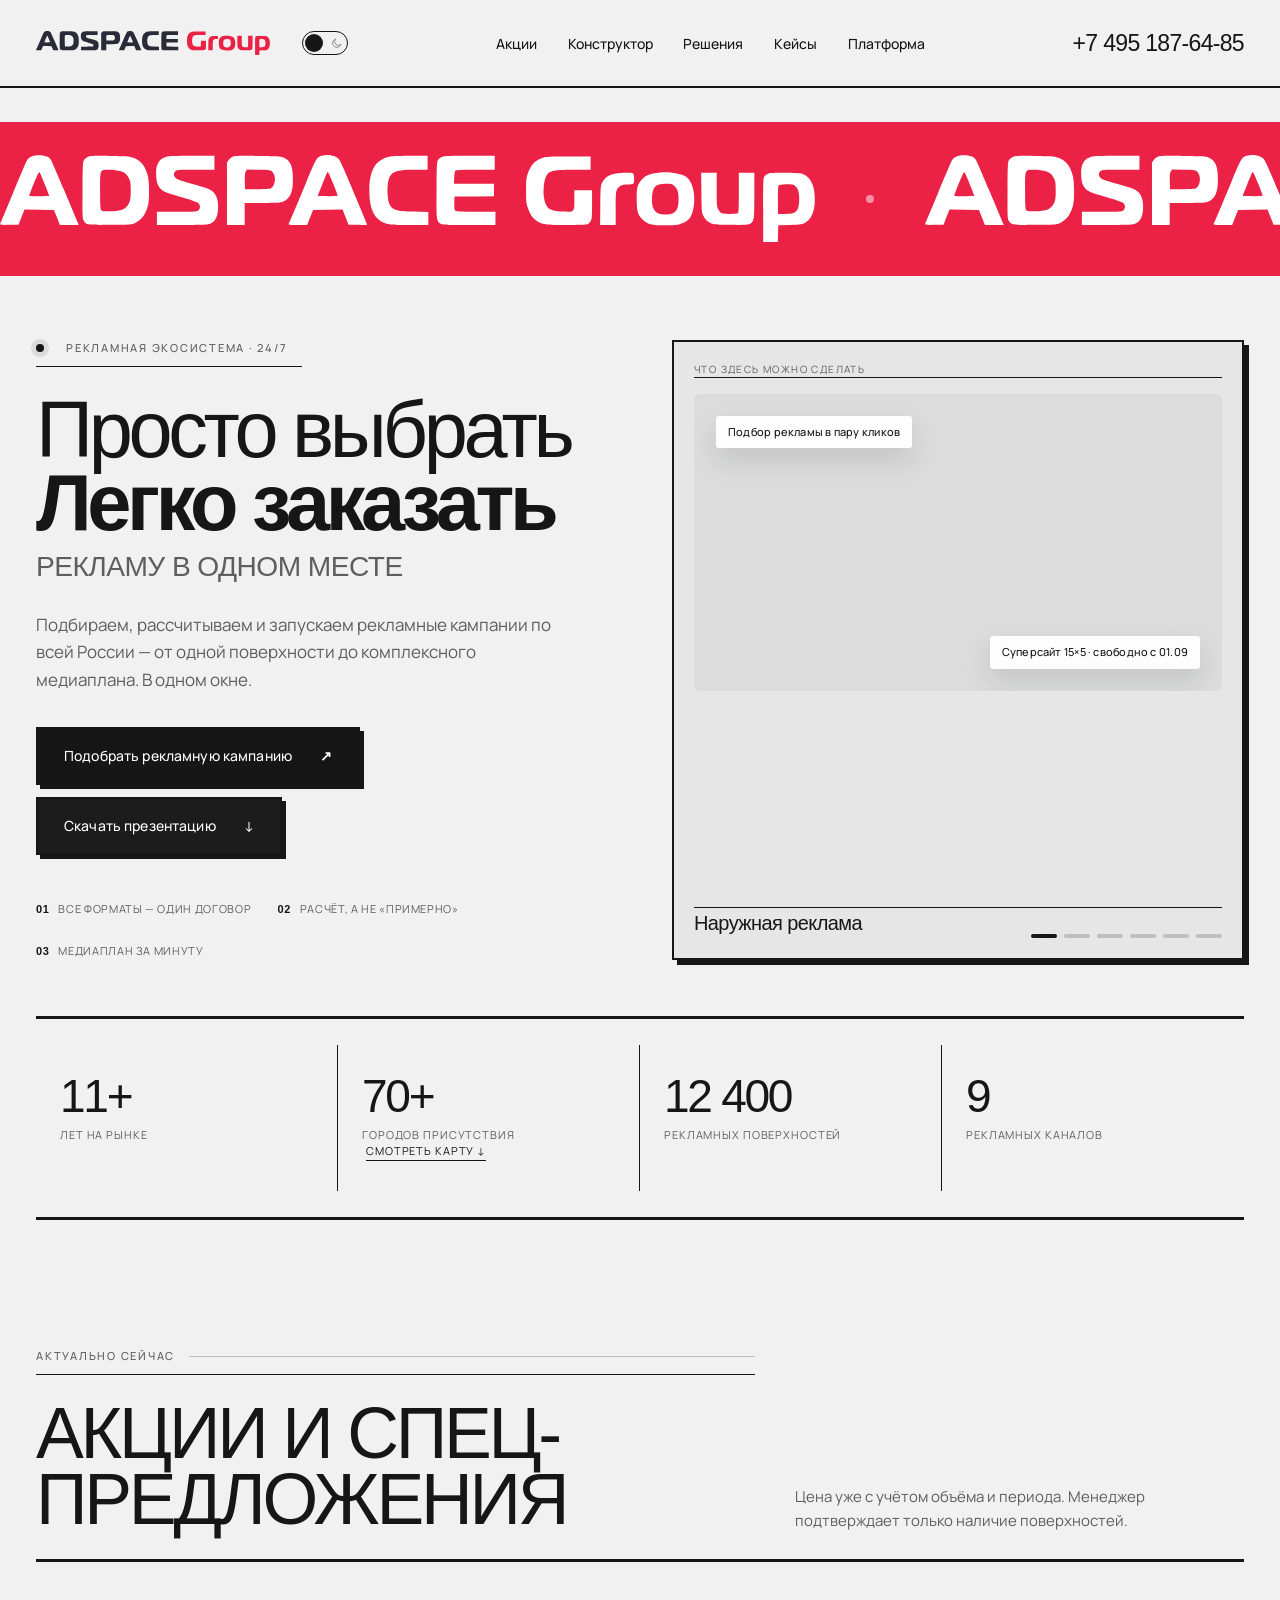
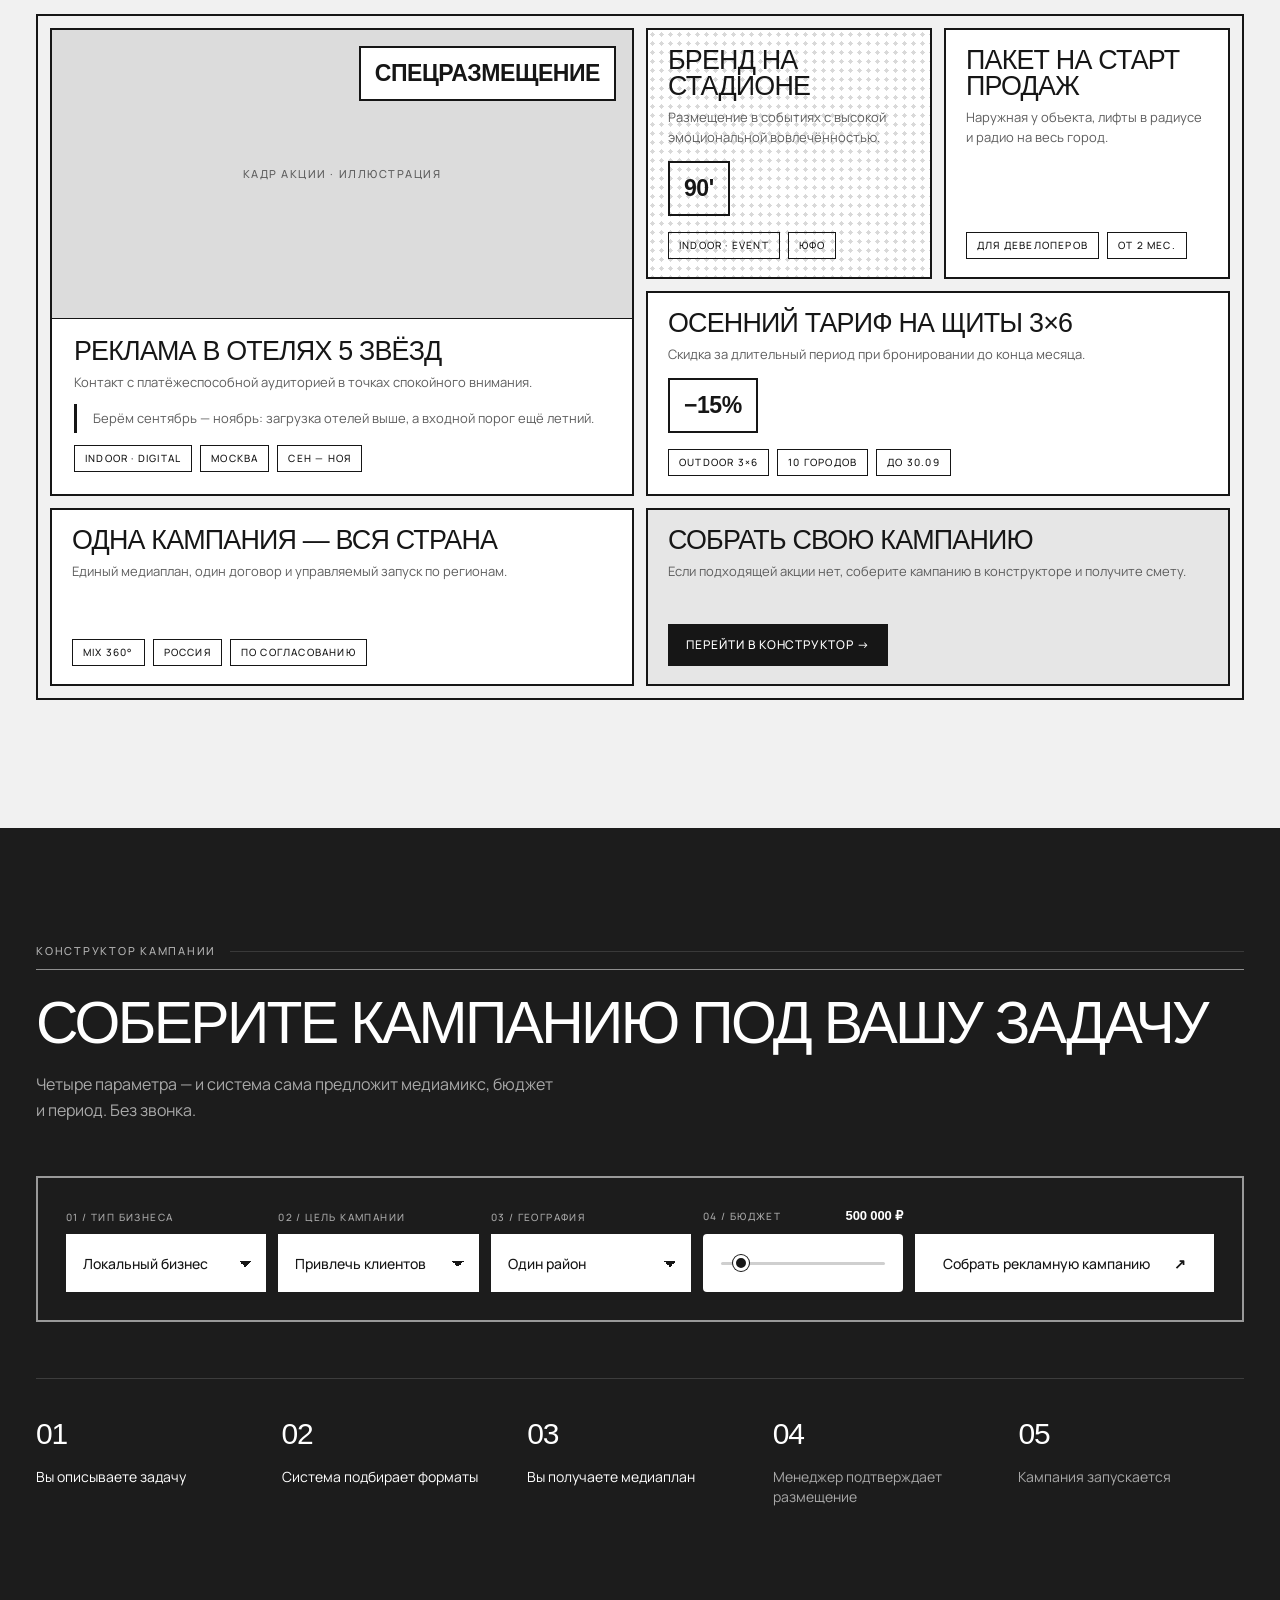
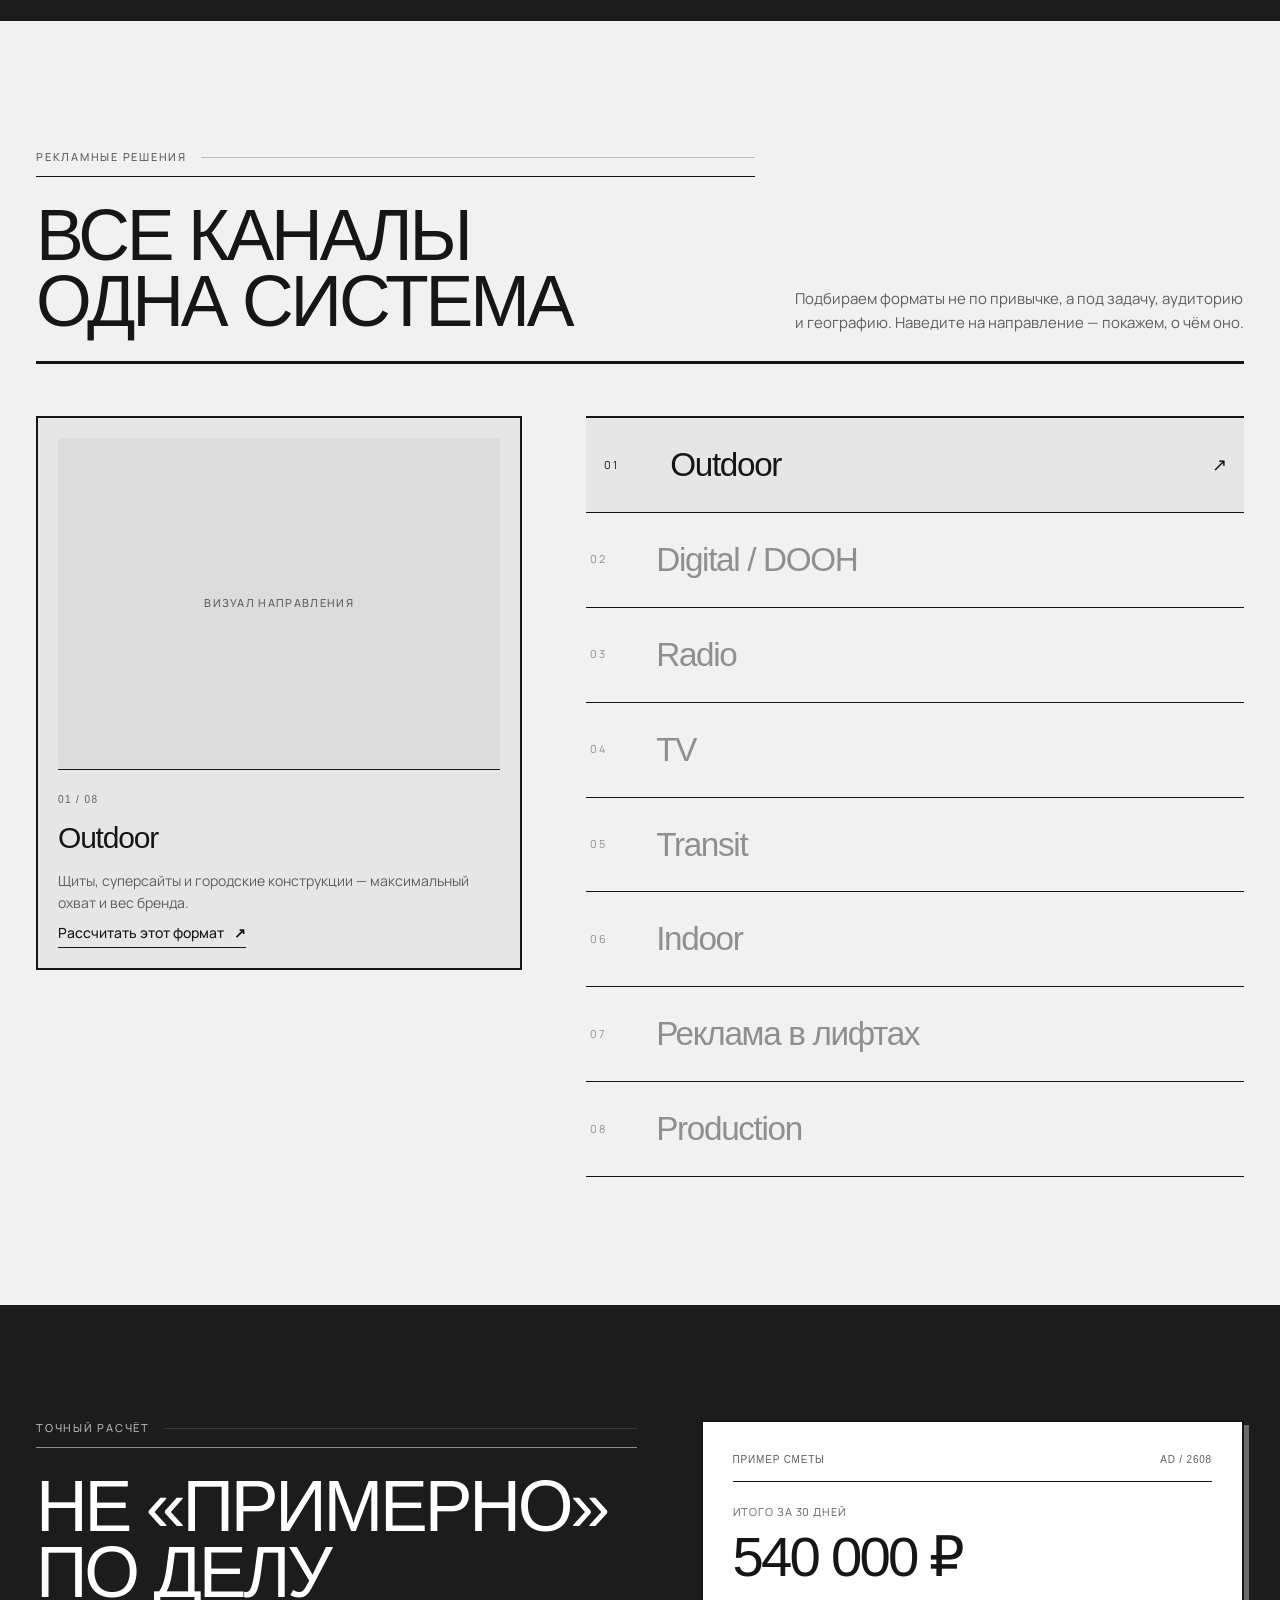
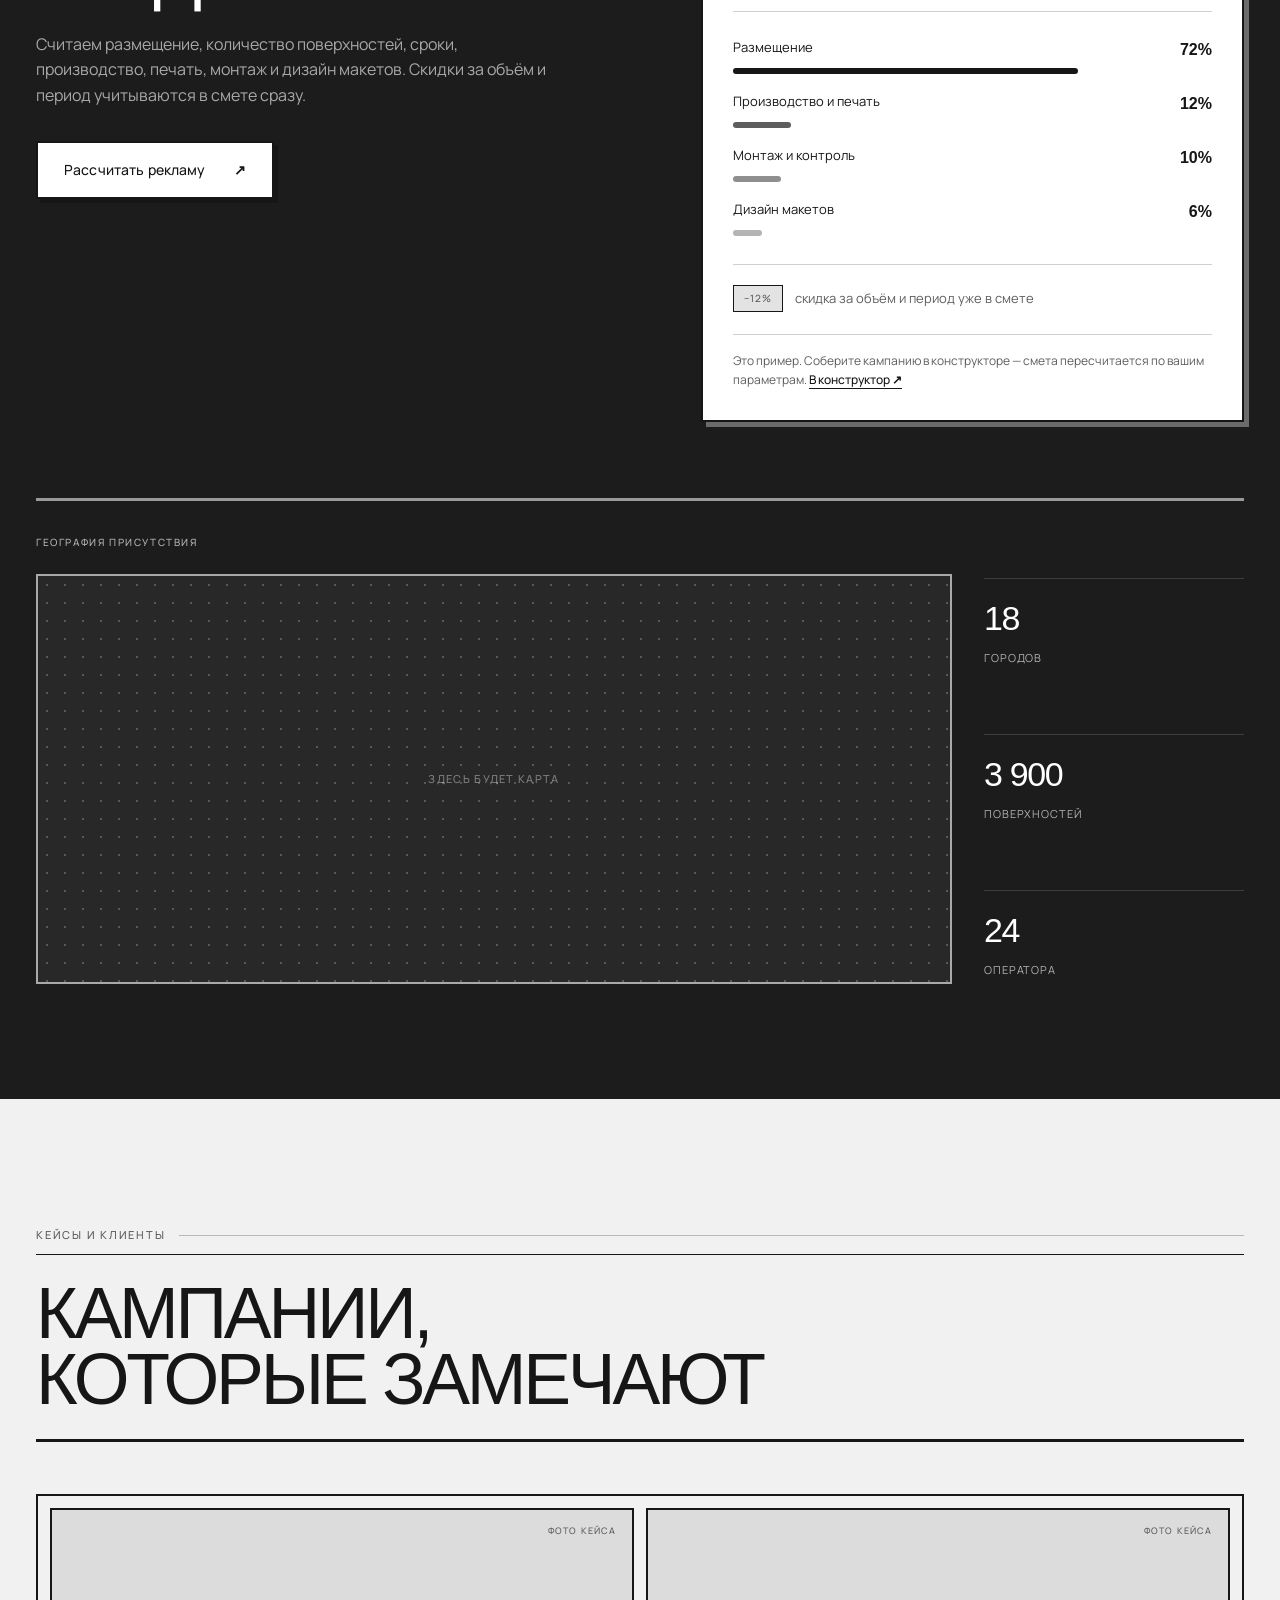
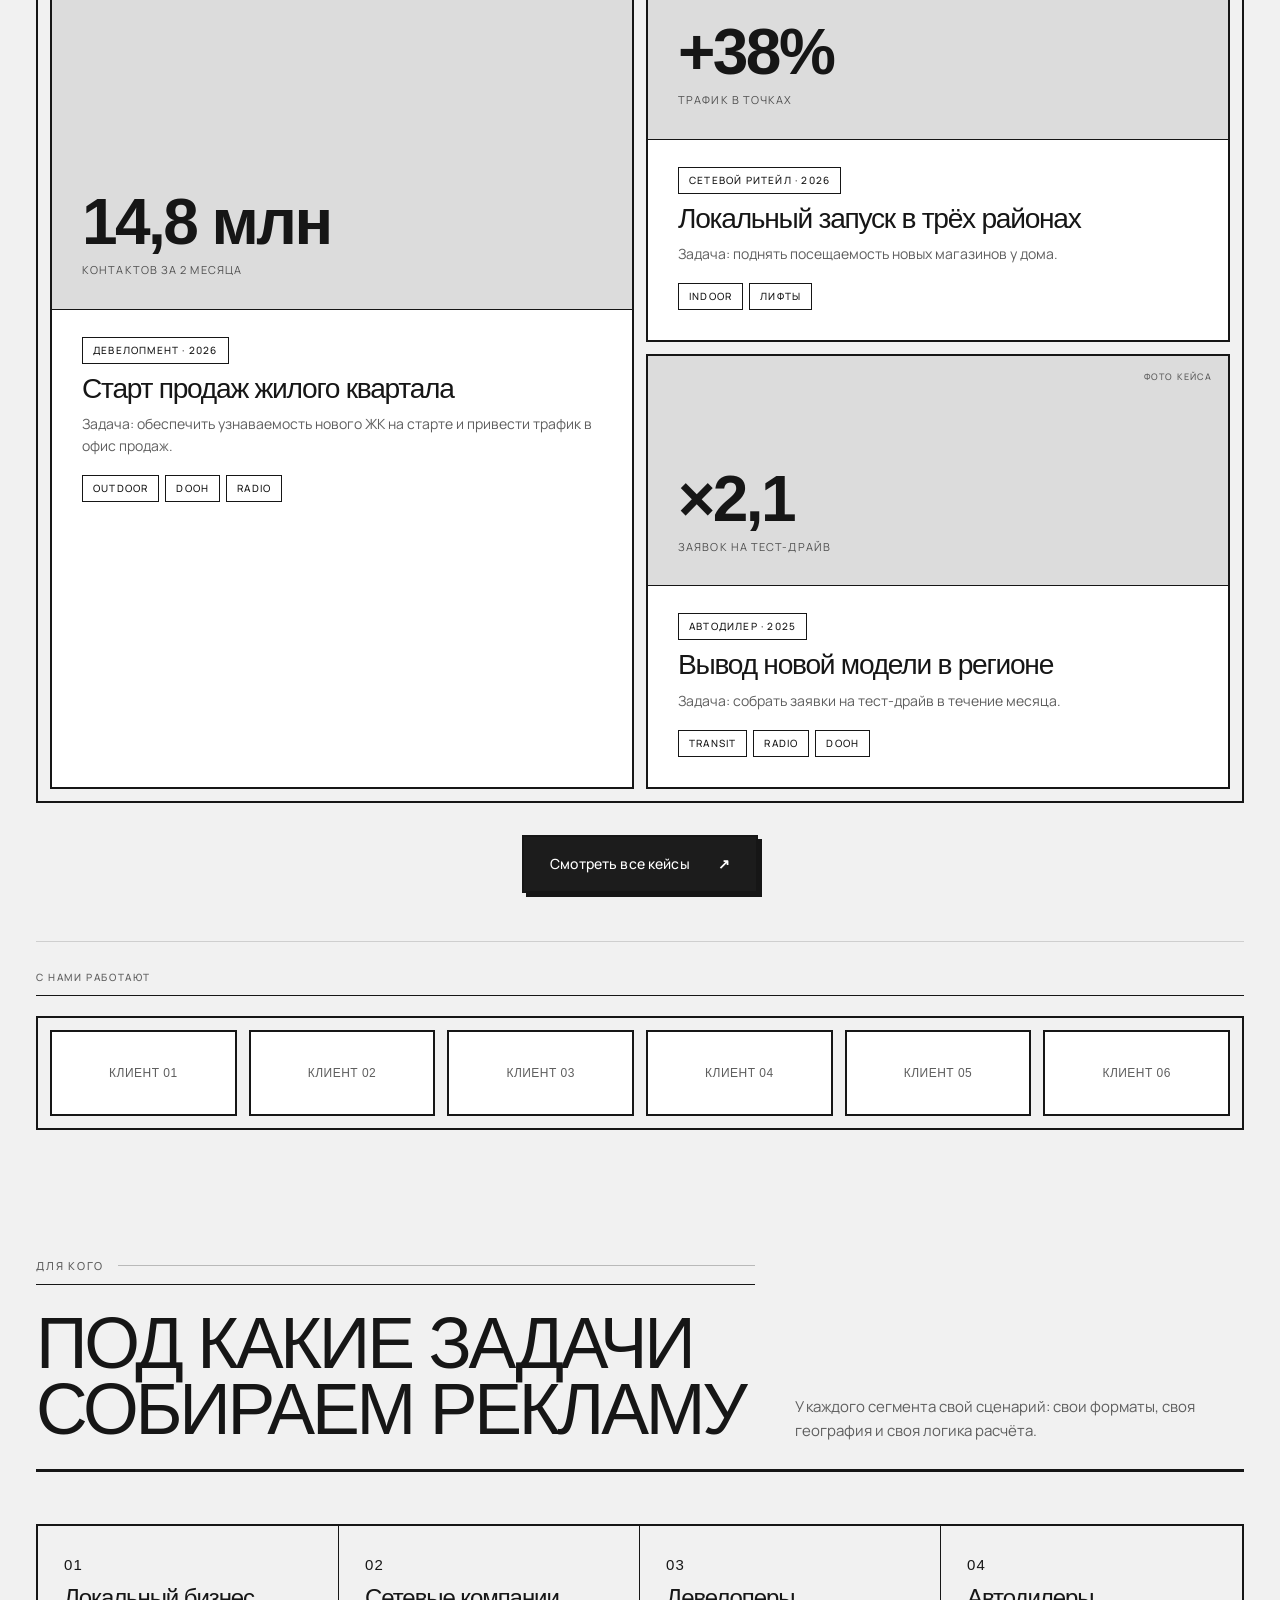
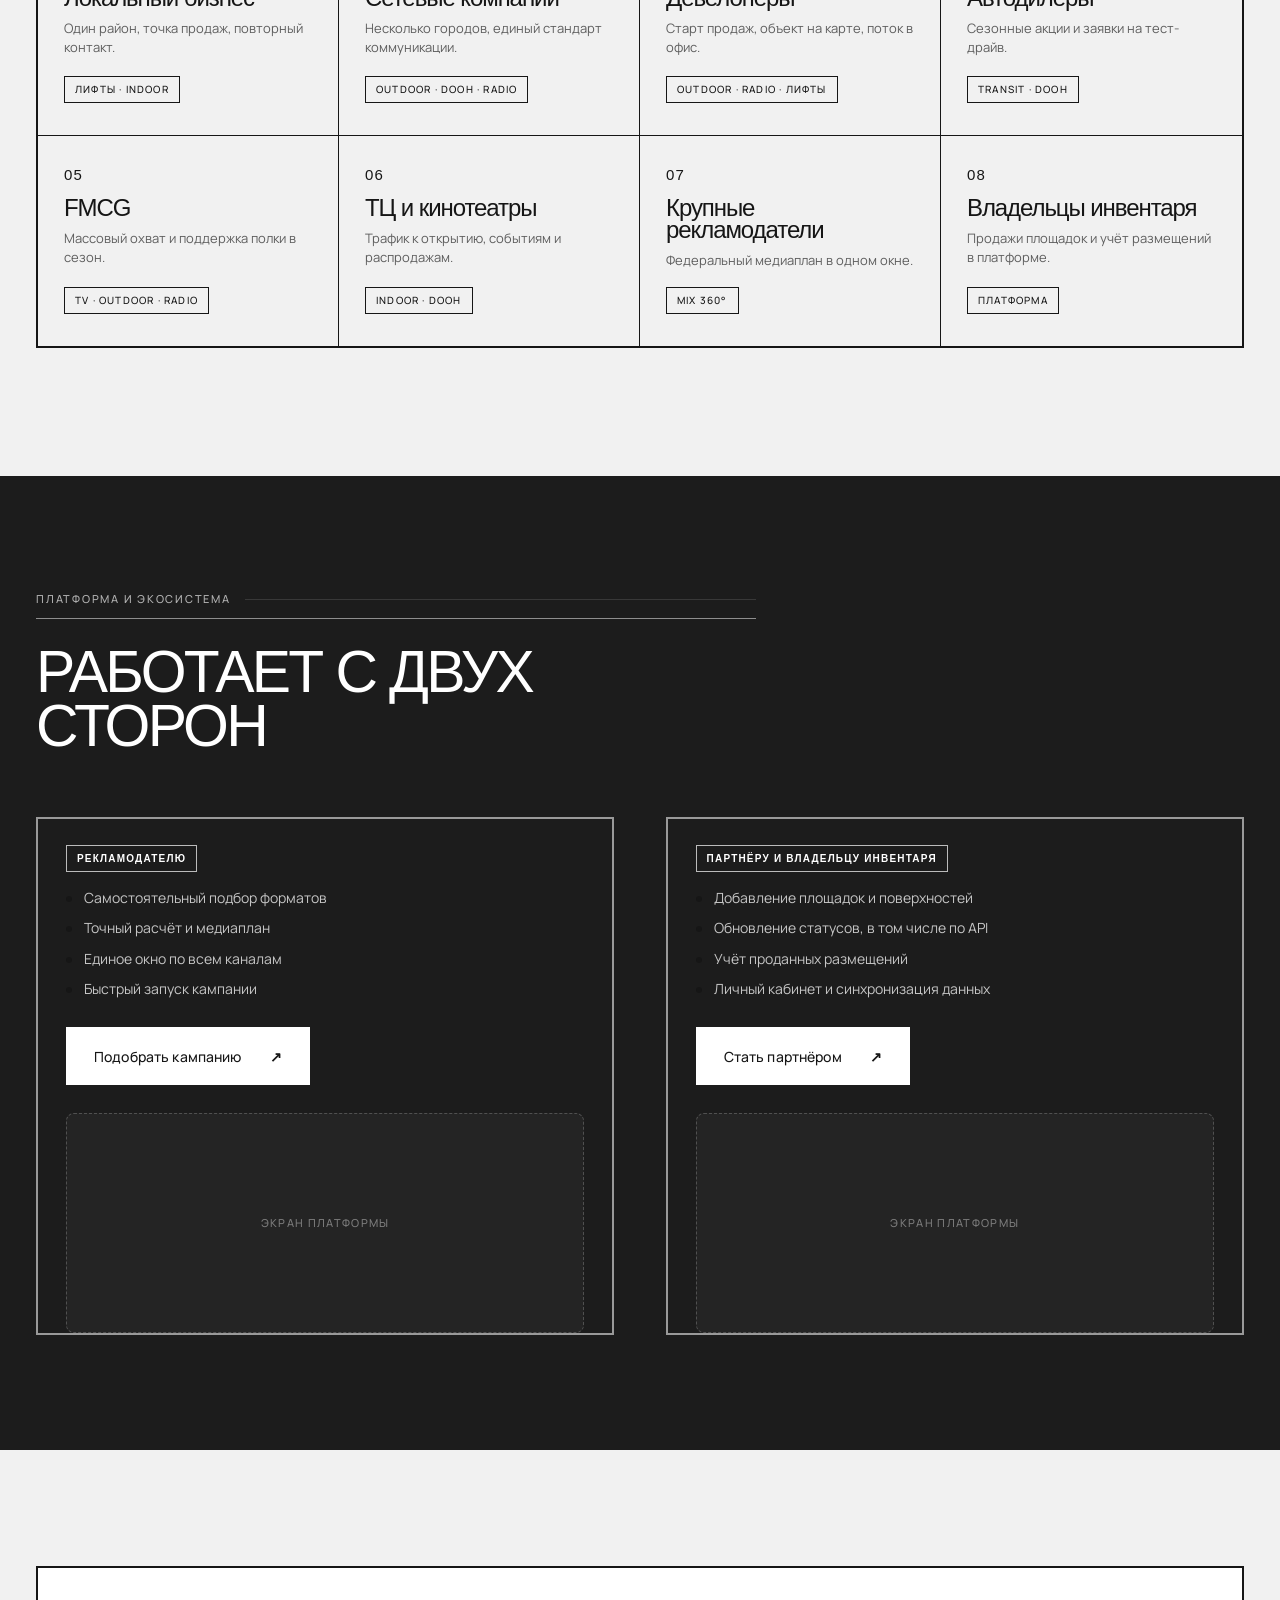
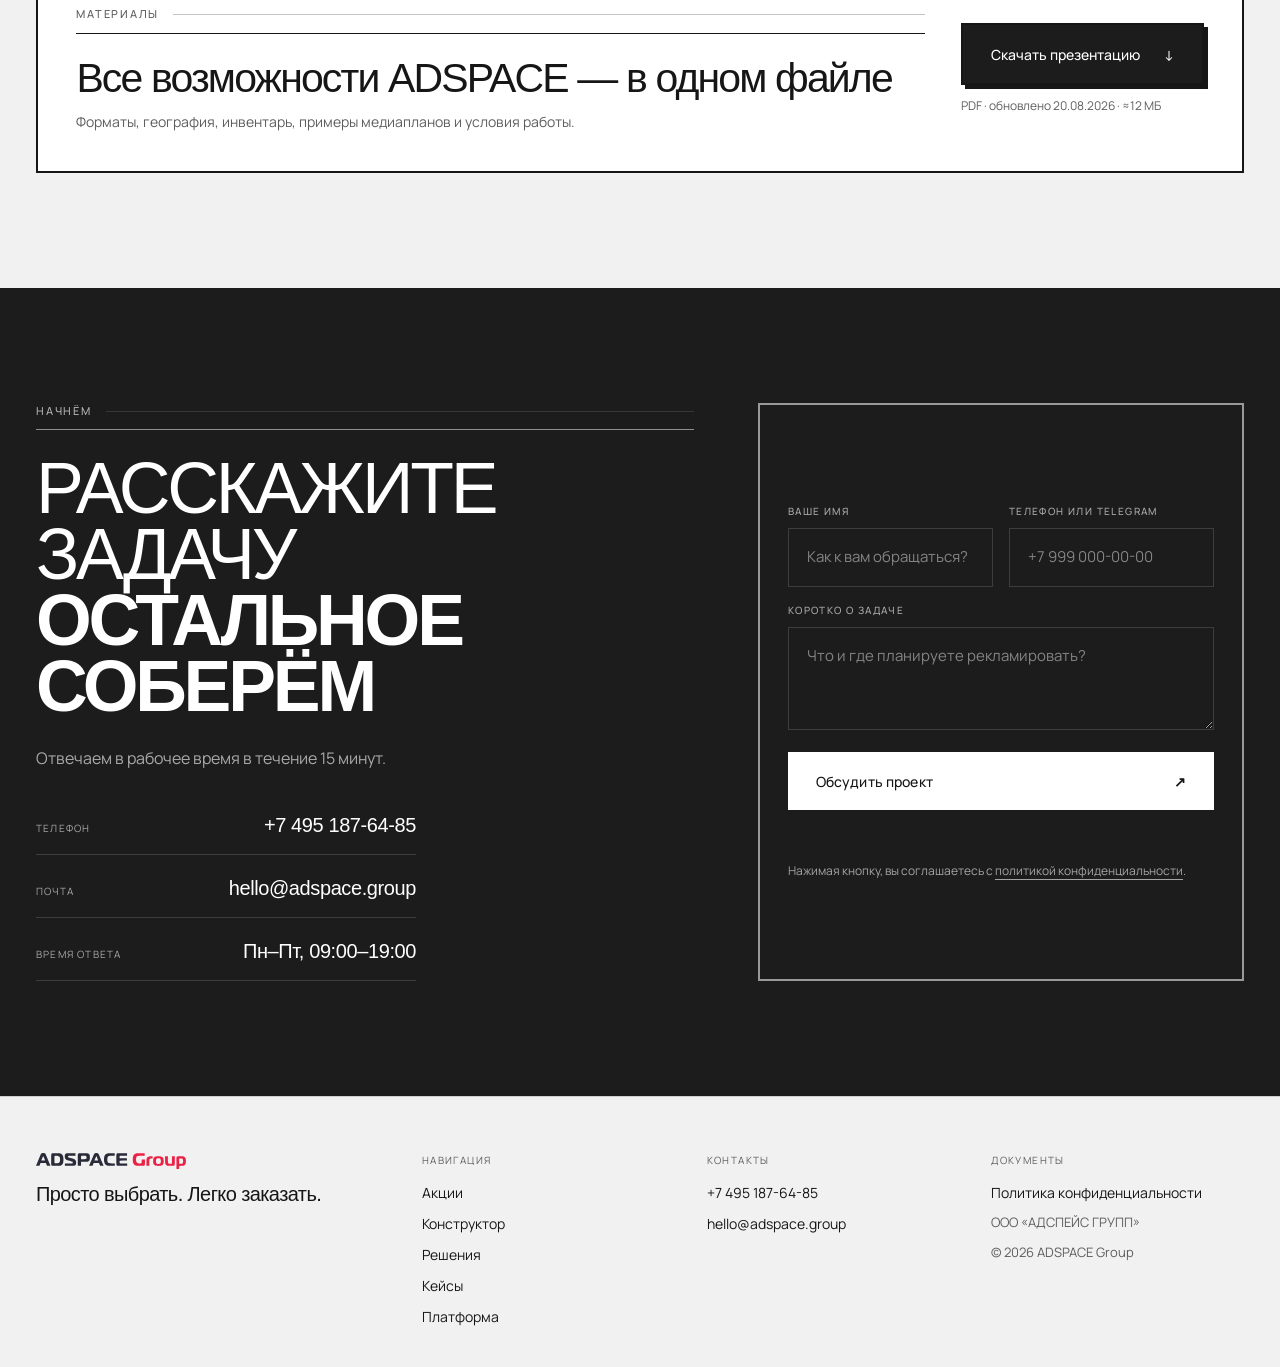
==== commit a706279a: "Убрать ячейку города, оставить ссылку на карту География теперь одной ссылкой «смотреть карту» в яче" ====
--- a/index.html
+++ b/index.html
@@ -275,7 +275,8 @@
             <strong>11+</strong><span>лет на рынке</span>
           </div>
           <div data-tentative="показатель не подтверждён">
-            <strong>70+</strong><span>городов присутствия</span>
+            <strong>70+</strong>
+            <span>городов присутствия <a class="metric-link" href="#geo">смотреть карту ↓</a></span>
           </div>
           <div data-tentative="показатель не подтверждён">
             <strong>12 400</strong><span>рекламных поверхностей</span>
@@ -284,13 +285,7 @@
             <strong>9</strong><span>рекламных каналов</span>
           </div>
 
-          <!-- География прямо в полосе цифр: заказчик просил не потерять
-               точки присутствия на первом экране. Отдельной строкой это
-               дублировало соседнюю ячейку «городов присутствия». -->
-          <div class="metric-geo" data-demo="город определяется автоматически по IP">
-            <strong>Ростов-на-Дону</strong>
-            <span><a href="#geo">Ваш город · смотреть карту ↓</a></span>
-          </div>
+        </div>
         </div>
       </section>
 
--- a/press.css
+++ b/press.css
@@ -212,27 +212,13 @@
   font-size: clamp(34px, 3.6vw, 52px);
 }
 
-/* пятая ячейка полосы — география: город и ссылка на карту.
-   Название длиннее числа, поэтому кегль меньше. */
-@media (min-width: 721px) {
-  .metric-strip {
-    grid-template-columns: repeat(4, 1fr) 1.3fr;
-  }
-}
-/* на узком экране полоса ломается на две колонки — география встаёт
-   отдельной строкой во всю ширину, без дыры в сетке */
-@media (max-width: 720px) {
-  .metric-geo {
-    grid-column: 1 / -1;
-    border-right: 0;
-  }
-}
-.metric-geo strong {
-  font-size: clamp(22px, 2vw, 30px);
-}
-.metric-geo a {
+/* ссылка на карту прямо в ячейке «городов присутствия»:
+   заказчик просил, чтобы география не потерялась на первом экране */
+.metric-link {
+  display: inline-block;
+  margin-left: 4px;
   border-bottom: 1px solid currentColor;
-  padding-bottom: 2px;
+  color: var(--ink);
 }
 
 /* =========================================================
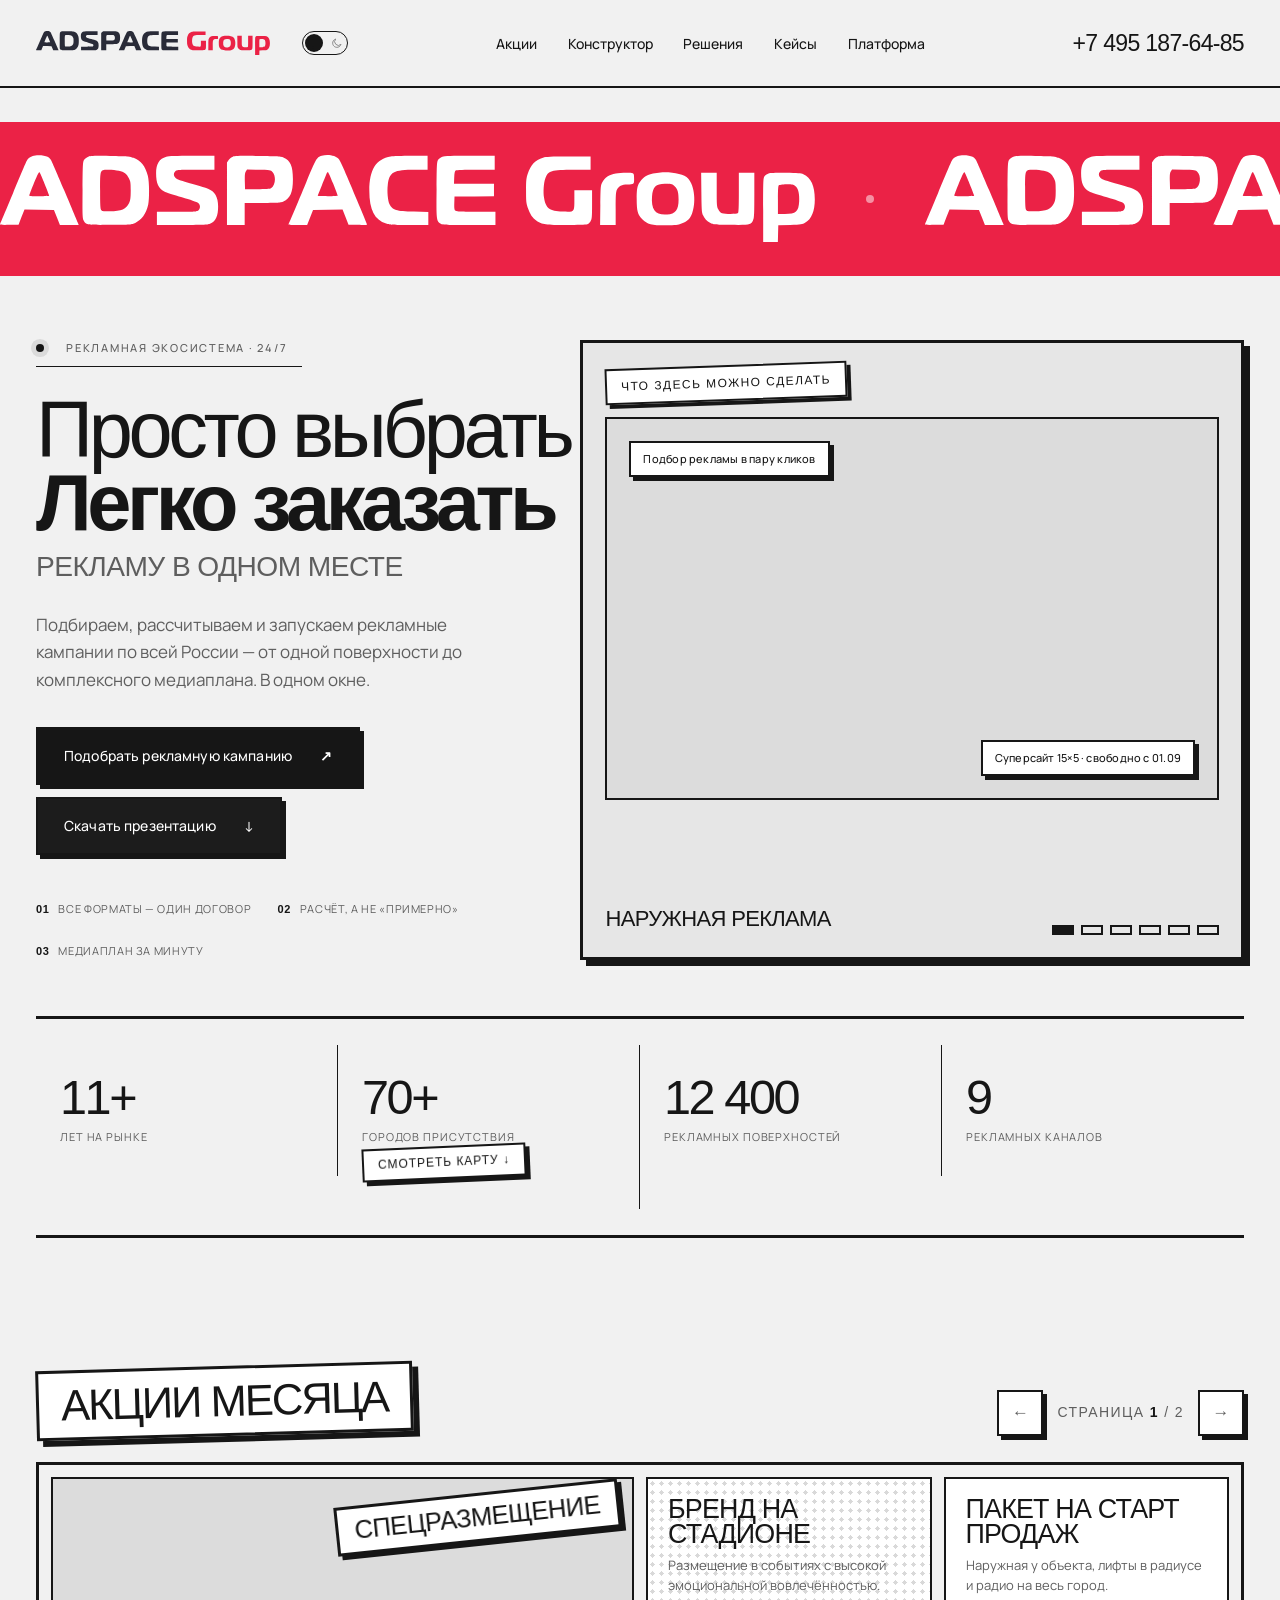
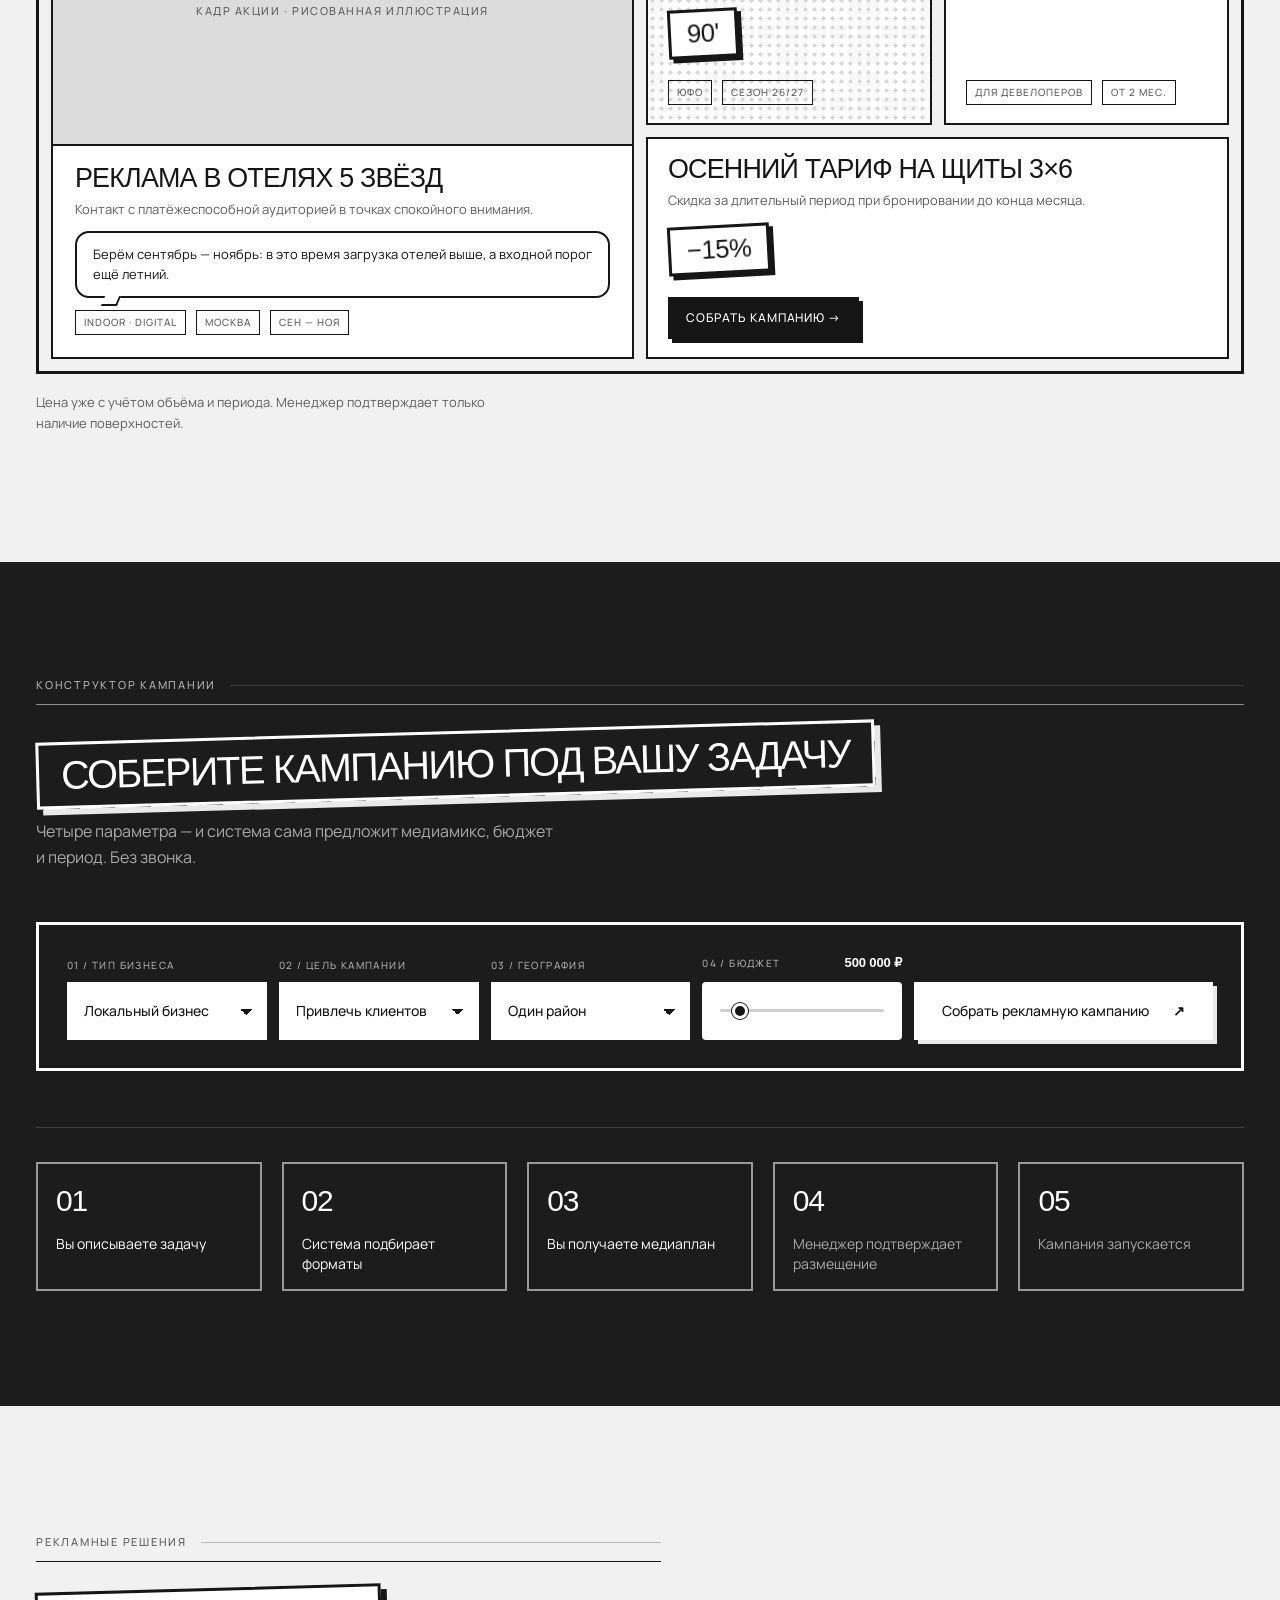
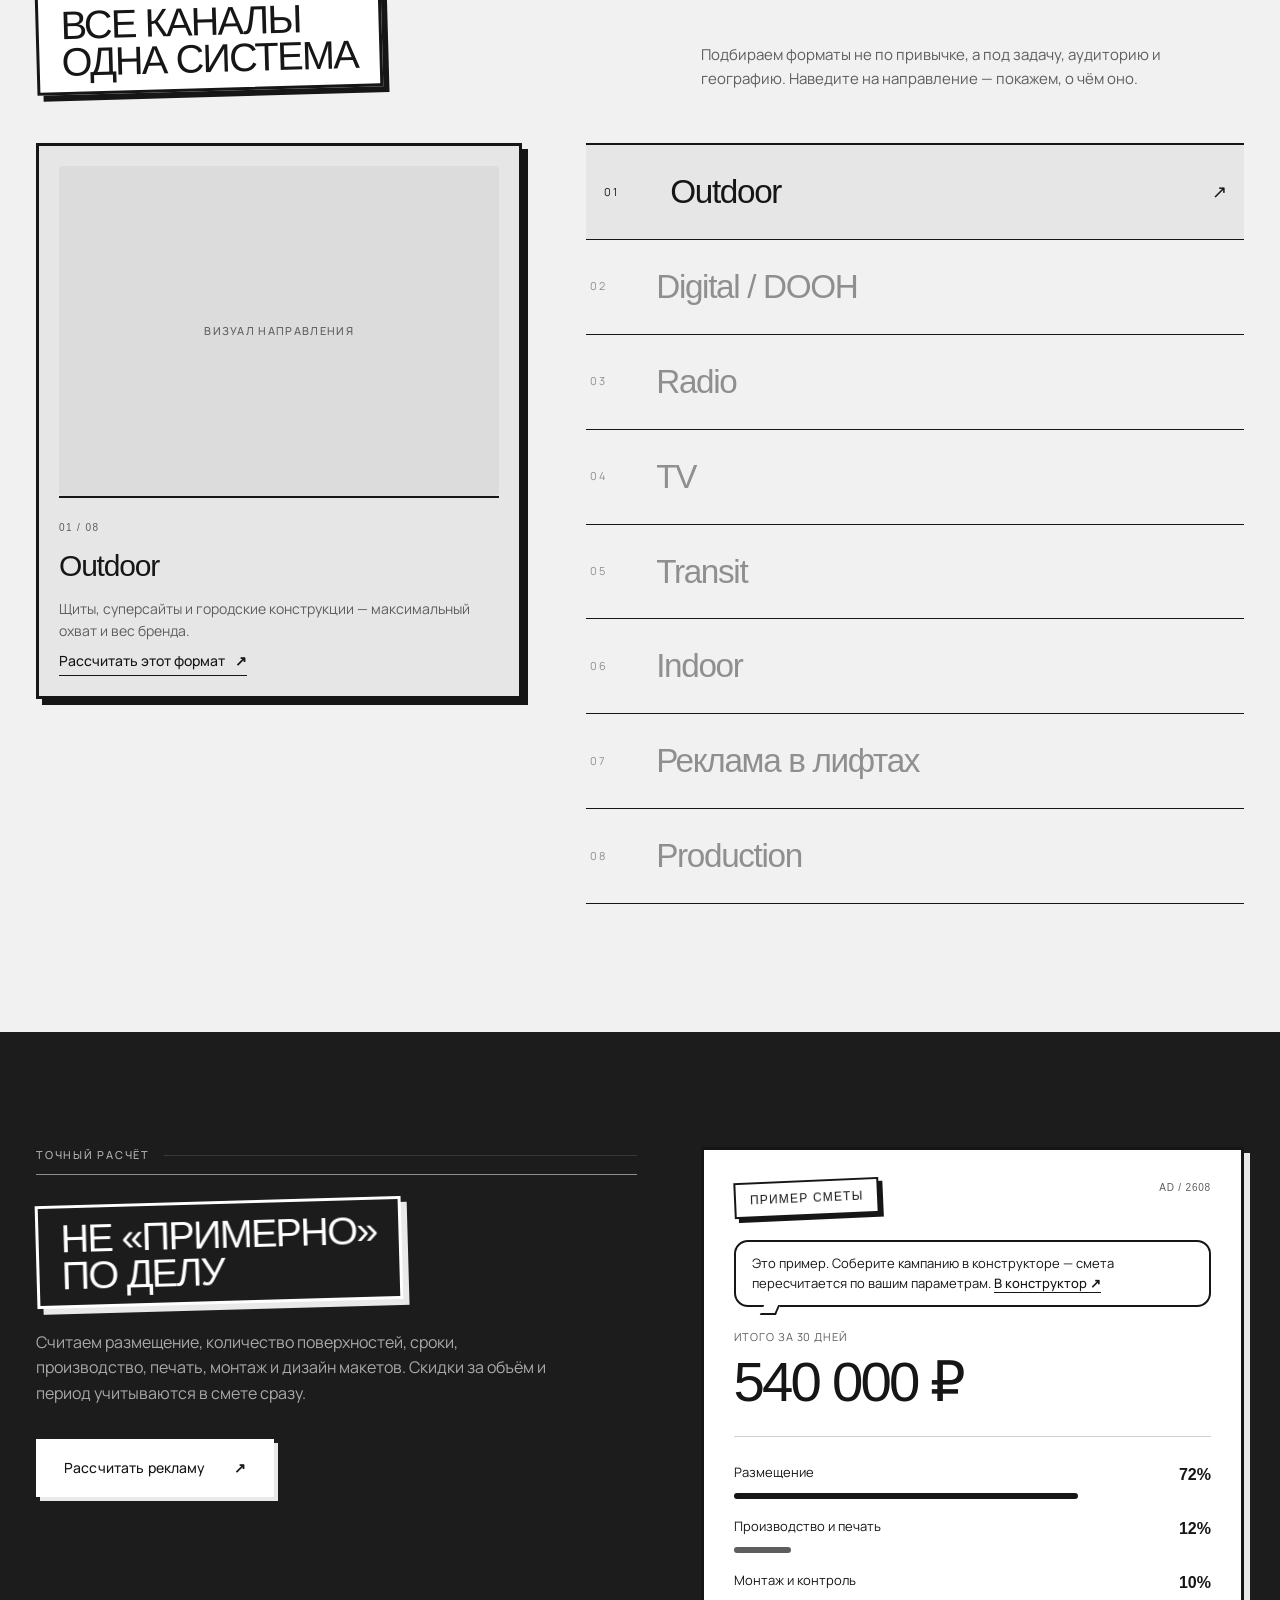
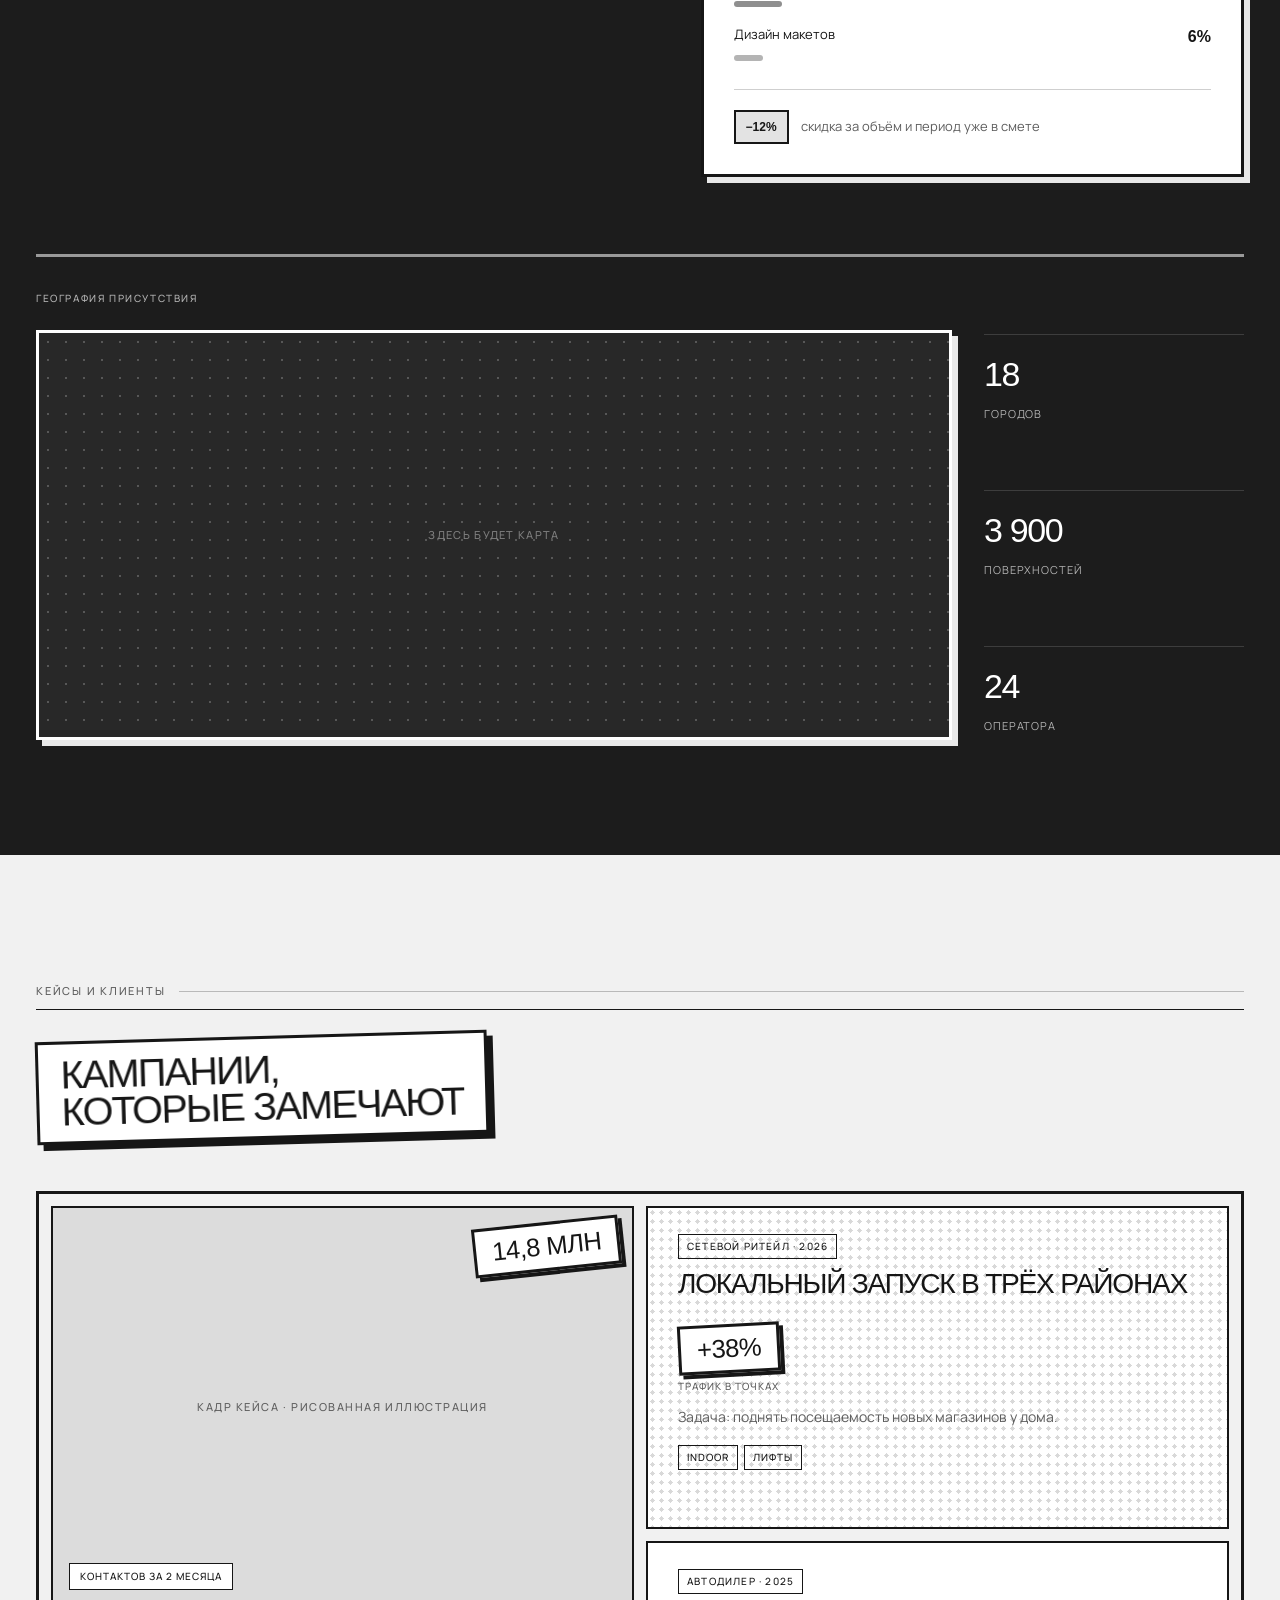
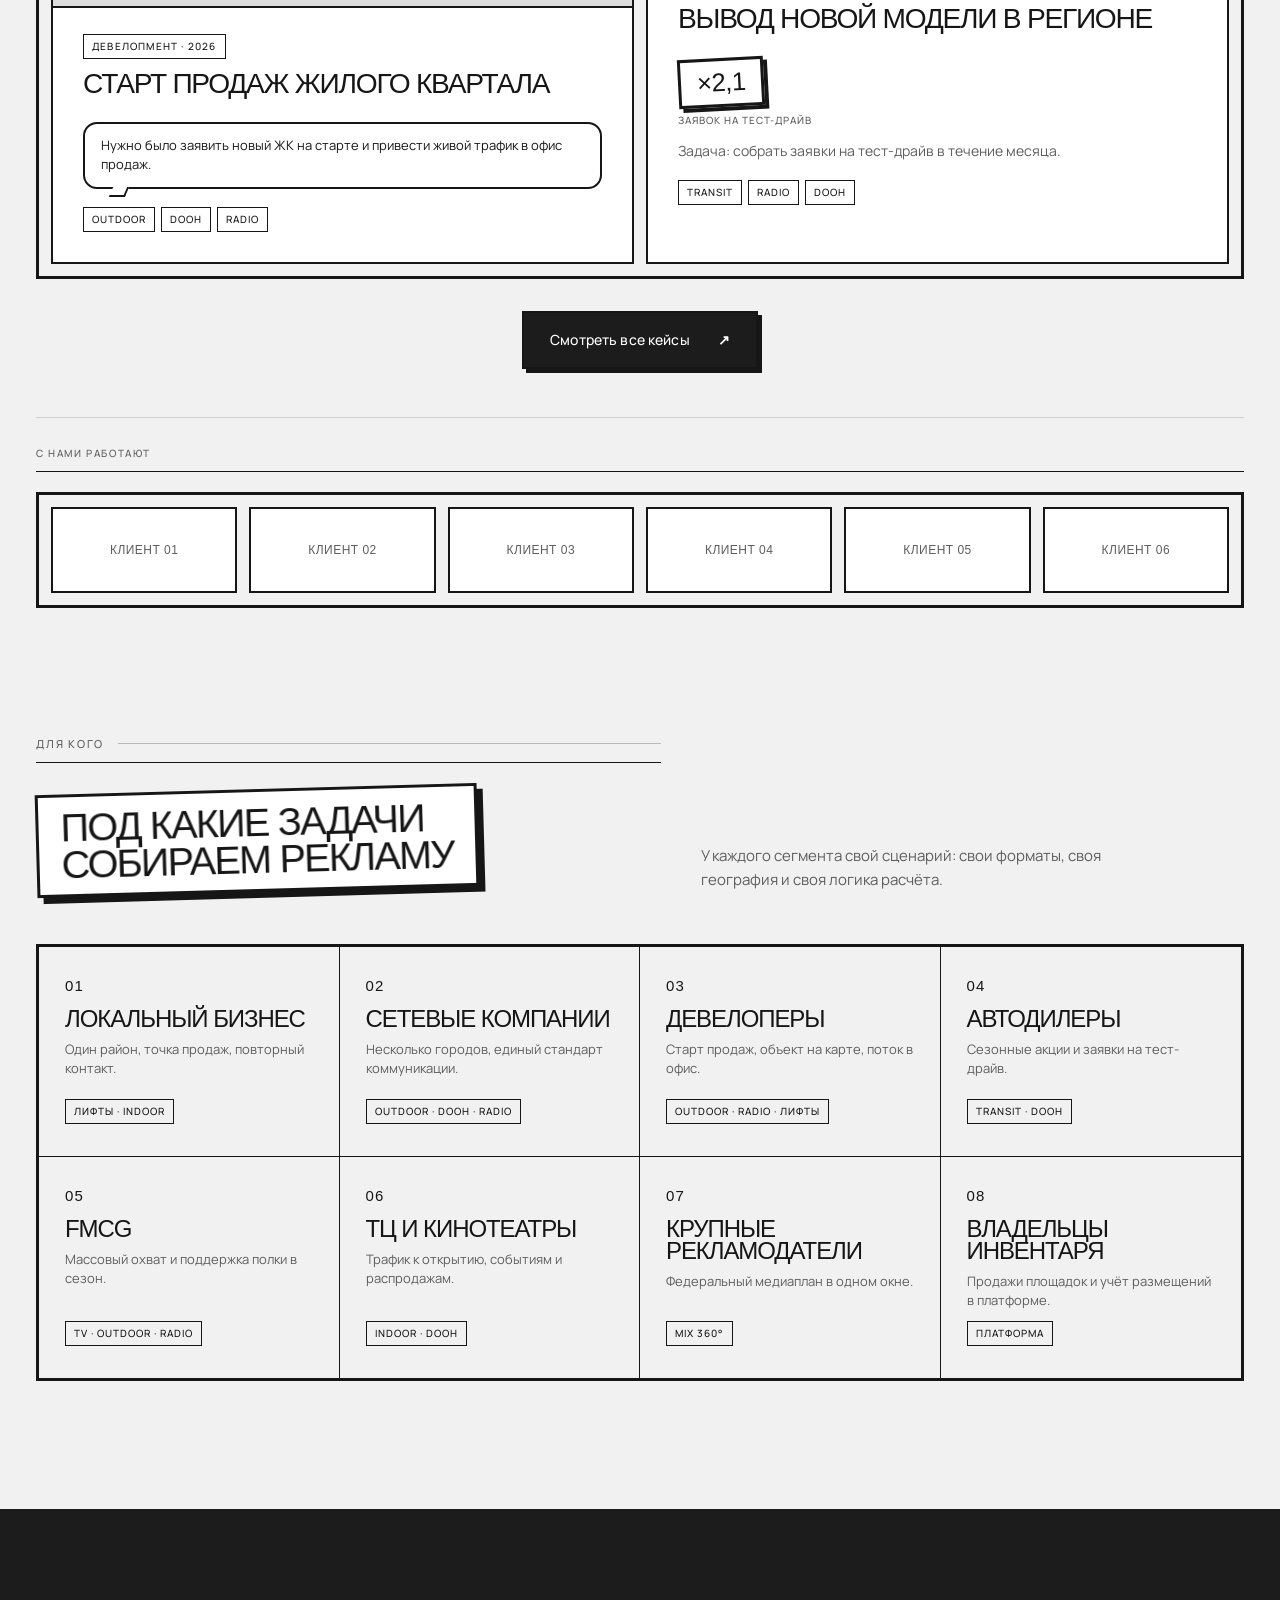
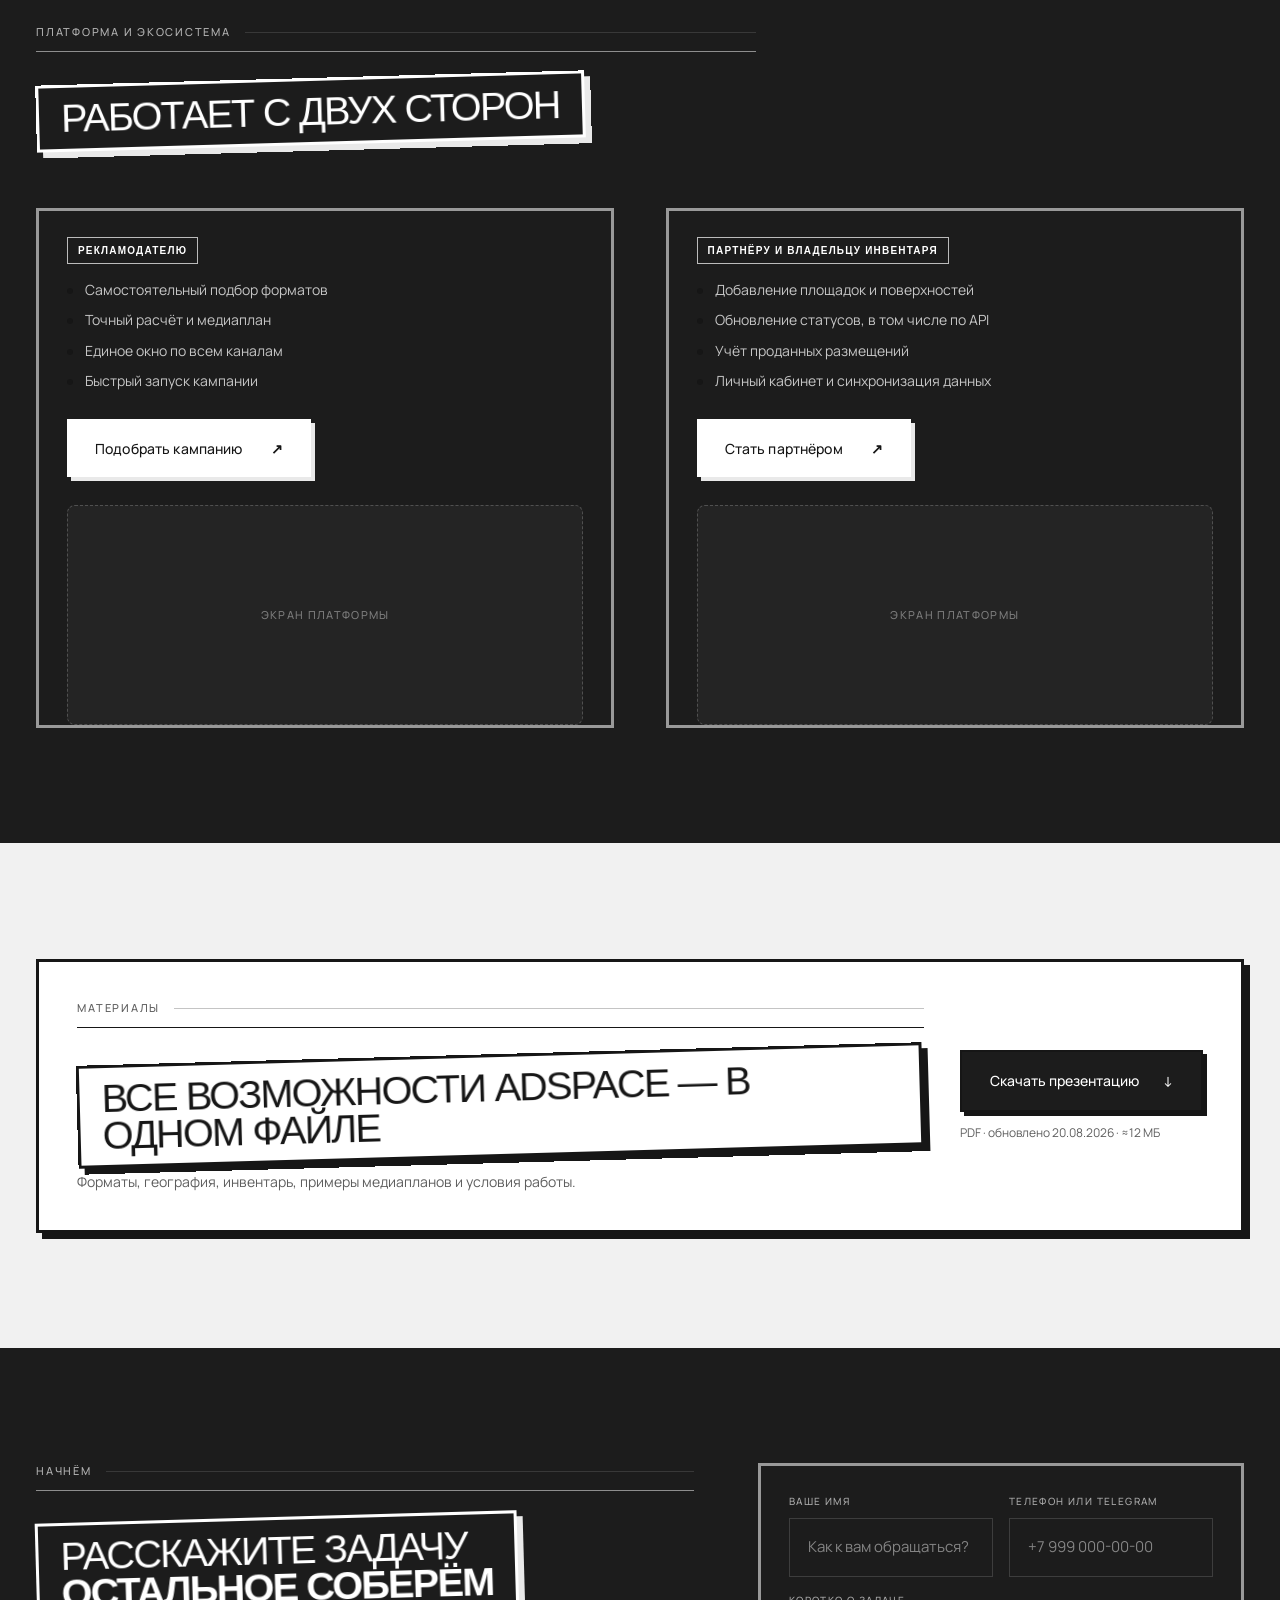
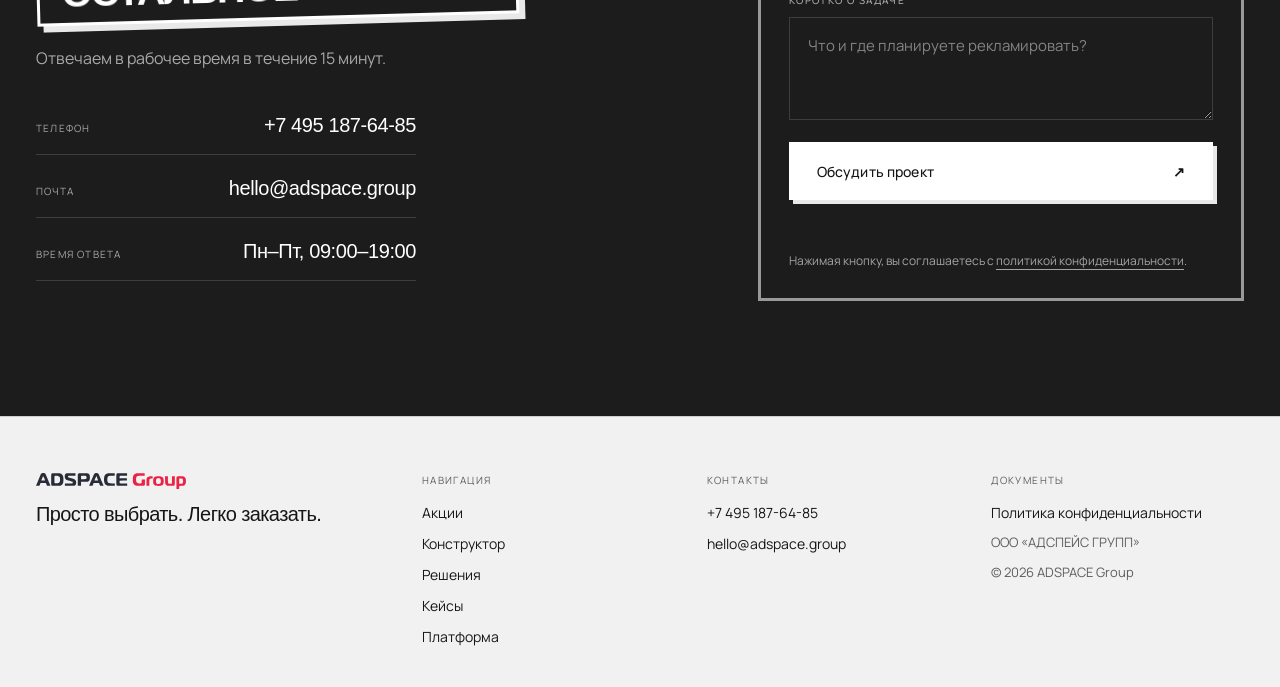
==== commit 01764509: "Перевести главную на согласованную комиксную подачу Акции собраны точно как вариант 01 «Комиксный ра" ====
--- a/index.html
+++ b/index.html
@@ -9,11 +9,13 @@
     />
     <meta name="theme-color" content="#EB2246" />
     <title>ADSPACE Group — просто выбрать, легко заказать</title>
-    <link rel="stylesheet" href="styles.css" />
+    <!-- ?v= у ассетов — чтобы браузер не показывал старую версию прототипа
+         после правок. Меняется вместе с очередной выкладкой. -->
+    <link rel="stylesheet" href="styles.css?v=4" />
     <!-- Черно-белый режим для первого показа. Чтобы вернуть цвет — удалите строку ниже. -->
-    <link rel="stylesheet" href="mono.css" />
-    <!-- Газетно-рекламный слой по выбранному варианту подачи акций. -->
-    <link rel="stylesheet" href="press.css" />
+    <link rel="stylesheet" href="mono.css?v=4" />
+    <!-- Комиксный слой по согласованному варианту подачи акций. -->
+    <link rel="stylesheet" href="press.css?v=4" />
   </head>
   <body>
     <a class="skip-link" href="#main">К содержанию</a>
@@ -274,9 +276,12 @@
           <div data-tentative="показатель не подтверждён">
             <strong>11+</strong><span>лет на рынке</span>
           </div>
-          <div data-tentative="показатель не подтверждён">
+          <!-- Ячейка географии — единственная кликабельная в полосе:
+               заказчик просил, чтобы точки присутствия не потерялись. -->
+          <div class="metric-cell--geo" data-tentative="показатель не подтверждён">
             <strong>70+</strong>
-            <span>городов присутствия <a class="metric-link" href="#geo">смотреть карту ↓</a></span>
+            <span>городов присутствия</span>
+            <a class="cx-bang cx-bang--link" href="#geo">Смотреть карту ↓</a>
           </div>
           <div data-tentative="показатель не подтверждён">
             <strong>12 400</strong><span>рекламных поверхностей</span>
@@ -290,69 +295,100 @@
       </section>
 
       <!-- ─────────────────── 02 · АКЦИИ ───────────────────
-           Витрина в кадрах: заказчик выбрал этот вариант подачи
-           (см. variants.html). Все акции видны сразу, без карусели. -->
+           Комиксный разворот — вариант 01 со страницы variants.html,
+           согласован заказчиком. Кадры разного размера в одной сетке,
+           плашки-«звуки», реплика в баббле. Листается как разворот
+           комикса, а не как карусель: страницы видно целиком. -->
       <section class="promos section-shell" id="promos" aria-labelledby="promos-title">
-        <div class="section-heading reveal">
-          <div>
-            <p class="eyebrow">Актуально сейчас</p>
-            <h2 id="promos-title">Акции и спец&shy;предложения</h2>
-          </div>
-          <div class="heading-aside">
-            <p>
-              Цена уже с учётом объёма и периода. Менеджер подтверждает только наличие
-              поверхностей.
-            </p>
-          </div>
-        </div>
-
-        <div class="cx-page reveal">
-          <article class="cx-panel cx-panel--splash" data-tentative="акция демонстрационная">
-            <div class="photo-slot" data-photo-label="Кадр акции · иллюстрация"></div>
-            <div class="cx-splash-copy">
-              <h3>Реклама в отелях 5 звёзд</h3>
-              <p>Контакт с платёжеспособной аудиторией в точках спокойного внимания.</p>
-              <p class="pullnote">
-                Берём сентябрь — ноябрь: загрузка отелей выше, а входной порог ещё летний.
-              </p>
-              <div class="cx-meta">
-                <span>Indoor · Digital</span><span>Москва</span><span>сен — ноя</span>
-              </div>
-            </div>
-            <span class="stamp stamp--lead">Спец&shy;размещение</span>
-          </article>
-
-          <article class="cx-panel cx-panel--tone" data-tentative="акция демонстрационная">
-            <h3>Бренд на стадионе</h3>
-            <p>Размещение в событиях с высокой эмоциональной вовлечённостью.</p>
-            <span class="stamp stamp--lead">90&#39;</span>
-            <div class="cx-meta"><span>Indoor · Event</span><span>ЮФО</span></div>
-          </article>
-
-          <article class="cx-panel" data-tentative="акция демонстрационная">
-            <h3>Пакет на старт продаж</h3>
-            <p>Наружная у объекта, лифты в радиусе и радио на весь город.</p>
-            <div class="cx-meta"><span>Для девелоперов</span><span>от 2 мес.</span></div>
-          </article>
-
-          <article class="cx-panel cx-panel--wide" data-tentative="акция демонстрационная">
-            <h3>Осенний тариф на щиты 3×6</h3>
-            <p>Скидка за длительный период при бронировании до конца месяца.</p>
-            <span class="stamp stamp--lead">−15%</span>
-            <div class="cx-meta"><span>Outdoor 3×6</span><span>10 городов</span><span>до 30.09</span></div>
-          </article>
-
-          <article class="cx-panel cx-panel--wide" data-tentative="акция демонстрационная">
-            <h3>Одна кампания — вся страна</h3>
-            <p>Единый медиаплан, один договор и управляемый запуск по регионам.</p>
-            <div class="cx-meta"><span>Mix 360°</span><span>Россия</span><span>по согласованию</span></div>
-          </article>
-
-          <article class="cx-panel cx-panel--wide cx-panel--cta">
-            <h3>Собрать свою кампанию</h3>
-            <p>Если подходящей акции нет, соберите кампанию в конструкторе и получите смету.</p>
-            <a class="cx-cta" href="#builder">Перейти в конструктор →</a>
-          </article>
+        <div class="cx reveal">
+          <div class="cx-top">
+            <div class="cx-title"><h2 id="promos-title">Акции месяца</h2></div>
+            <div class="cx-flip">
+              <button type="button" data-cx-prev aria-label="Предыдущий разворот">←</button>
+              <span>Страница <b data-cx-num>1</b> / 2</span>
+              <button type="button" data-cx-next aria-label="Следующий разворот">→</button>
+            </div>
+          </div>
+
+          <!-- разворот 1 -->
+          <div class="cx-page" data-cx-page>
+            <article class="cx-panel cx-panel--splash" data-tentative="акция демонстрационная">
+              <div class="photo-slot" data-photo-label="Кадр акции · рисованная иллюстрация"></div>
+              <div class="cx-splash-copy">
+                <h3>Реклама в отелях 5 звёзд</h3>
+                <p>Контакт с платёжеспособной аудиторией в точках спокойного внимания.</p>
+                <div class="cx-bubble">
+                  Берём сентябрь — ноябрь: в это время загрузка отелей выше, а входной порог ещё
+                  летний.
+                </div>
+                <div class="cx-meta">
+                  <span>Indoor · Digital</span><span>Москва</span><span>сен — ноя</span>
+                </div>
+              </div>
+              <span class="cx-bang cx-bang--tr">Спец&shy;размещение</span>
+            </article>
+
+            <article class="cx-panel cx-panel--tone" data-tentative="акция демонстрационная">
+              <h3>Бренд на стадионе</h3>
+              <p>Размещение в событиях с высокой эмоциональной вовлечённостью.</p>
+              <span class="cx-bang cx-bang--inline">90&#39;</span>
+              <div class="cx-meta"><span>ЮФО</span><span>сезон 26/27</span></div>
+            </article>
+
+            <article class="cx-panel" data-tentative="акция демонстрационная">
+              <h3>Пакет на старт продаж</h3>
+              <p>Наружная у объекта, лифты в радиусе и радио на весь город.</p>
+              <div class="cx-meta"><span>Для девелоперов</span><span>от 2 мес.</span></div>
+            </article>
+
+            <article class="cx-panel cx-panel--wide" data-tentative="акция демонстрационная">
+              <h3>Осенний тариф на щиты 3×6</h3>
+              <p>Скидка за длительный период при бронировании до конца месяца.</p>
+              <span class="cx-bang cx-bang--inline">−15%</span>
+              <a class="cx-cta" href="#builder">Собрать кампанию →</a>
+            </article>
+          </div>
+
+          <!-- разворот 2 -->
+          <div class="cx-page" data-cx-page hidden>
+            <article class="cx-panel cx-panel--splash" data-tentative="акция демонстрационная">
+              <div class="photo-slot" data-photo-label="Кадр акции · рисованная иллюстрация"></div>
+              <div class="cx-splash-copy">
+                <h3>Одна кампания — вся страна</h3>
+                <p>Единый медиаплан, один договор и управляемый запуск по регионам.</p>
+                <div class="cx-bubble">
+                  Регионы включаются волнами — не нужно платить за всю страну в первый же месяц.
+                </div>
+                <div class="cx-meta">
+                  <span>Mix 360°</span><span>Россия</span><span>по согласованию</span>
+                </div>
+              </div>
+              <span class="cx-bang cx-bang--tr">Федеральный</span>
+            </article>
+
+            <article class="cx-panel" data-tentative="акция демонстрационная">
+              <h3>Лифты в жилых кварталах</h3>
+              <p>Ежедневный контакт в замкнутом пространстве, без конкуренции за внимание.</p>
+              <div class="cx-meta"><span>Indoor</span><span>город целиком</span></div>
+            </article>
+
+            <article class="cx-panel cx-panel--tone" data-tentative="акция демонстрационная">
+              <h3>Радио на утренний трафик</h3>
+              <p>Пакет роликов в часы, когда город стоит в пробках.</p>
+              <span class="cx-bang cx-bang--inline">07:00</span>
+              <div class="cx-meta"><span>Radio</span><span>от 2 недель</span></div>
+            </article>
+
+            <article class="cx-panel cx-panel--wide" data-tentative="акция демонстрационная">
+              <h3>Транзит: борта и салоны</h3>
+              <p>Маршруты подбираются под район, где нужен охват, а не «по остаточному».</p>
+              <a class="cx-cta" href="#builder">Собрать кампанию →</a>
+            </article>
+          </div>
+
+          <p class="cx-note">
+            Цена уже с учётом объёма и периода. Менеджер подтверждает только наличие поверхностей.
+          </p>
         </div>
       </section>
 
@@ -687,6 +723,12 @@
             <div class="cost-head">
               <span data-cost-source>Пример сметы</span><span>AD / 2608</span>
             </div>
+            <!-- Назначение блока — сразу под шапкой, а не мелким текстом
+                 в подвале: иначе смета читается как случайный чек. -->
+            <p class="cx-bubble cost-note" data-cost-note>
+              Это пример. Соберите кампанию в конструкторе — смета пересчитается по вашим
+              параметрам. <a href="#builder">В конструктор ↗</a>
+            </p>
             <div class="cost-total">
               <small>Итого за <span data-cost-period>30 дней</span></small>
               <strong data-cost-total>540 000 ₽</strong>
@@ -713,10 +755,6 @@
               <span class="cost-badge">−12%</span>
               <span>скидка за объём и период уже в смете</span>
             </div>
-            <p class="cost-note" data-cost-note>
-              Это пример. Соберите кампанию в конструкторе — смета пересчитается по вашим
-              параметрам. <a href="#builder">В конструктор ↗</a>
-            </p>
           </div>
         </div>
 
@@ -750,17 +788,22 @@
           </div>
         </div>
 
+        <!-- Кейсы собраны той же комиксной страницей, что и акции:
+             кадры разного размера, результат вынесен в плашку-«звук»,
+             задача клиента звучит репликой в баббле. -->
         <div class="case-grid reveal">
           <article class="case-card case-card--wide" data-tentative="кейс демонстрационный">
             <div class="case-visual case-visual--dev">
-              <b>14,8 млн</b><small>контактов за 2 месяца</small>
+              <div class="photo-slot" data-photo-label="Кадр кейса · рисованная иллюстрация"></div>
+              <span class="cx-bang cx-bang--tr">14,8 млн</span>
+              <small>контактов за 2 месяца</small>
             </div>
             <div class="case-info">
               <span class="case-meta">Девелопмент · 2026</span>
               <h3>Старт продаж жилого квартала</h3>
-              <p class="case-task">
-                Задача: обеспечить узнаваемость нового ЖК на старте и привести трафик в офис продаж.
-              </p>
+              <div class="cx-bubble">
+                Нужно было заявить новый ЖК на старте и привести живой трафик в офис продаж.
+              </div>
               <ul class="case-formats">
                 <li>Outdoor</li>
                 <li>DOOH</li>
@@ -769,11 +812,12 @@
             </div>
           </article>
 
-          <article class="case-card" data-tentative="кейс демонстрационный">
-            <div class="case-visual case-visual--retail"><b>+38%</b><small>трафик в точках</small></div>
+          <article class="case-card case-card--tone" data-tentative="кейс демонстрационный">
             <div class="case-info">
               <span class="case-meta">Сетевой ритейл · 2026</span>
               <h3>Локальный запуск в трёх районах</h3>
+              <span class="cx-bang cx-bang--inline">+38%</span>
+              <small class="case-result">трафик в точках</small>
               <p class="case-task">Задача: поднять посещаемость новых магазинов у дома.</p>
               <ul class="case-formats">
                 <li>Indoor</li>
@@ -783,10 +827,11 @@
           </article>
 
           <article class="case-card" data-tentative="кейс демонстрационный">
-            <div class="case-visual case-visual--auto"><b>×2,1</b><small>заявок на тест-драйв</small></div>
             <div class="case-info">
               <span class="case-meta">Автодилер · 2025</span>
               <h3>Вывод новой модели в регионе</h3>
+              <span class="cx-bang cx-bang--inline">×2,1</span>
+              <small class="case-result">заявок на тест-драйв</small>
               <p class="case-task">Задача: собрать заявки на тест-драйв в течение месяца.</p>
               <ul class="case-formats">
                 <li>Transit</li>
@@ -1048,6 +1093,19 @@
       </div>
     </footer>
 
+    <!-- «Напоминашка» о карте: заказчик просил, чтобы география не потерялась.
+         Окошко выезжает сбоку после первого экрана и уходит само, когда человек
+         добрался до карты. Появляется один раз за сеанс, закрывается вручную. -->
+    <aside class="nudge" data-nudge hidden aria-label="Подсказка о карте присутствия">
+      <button class="nudge-close" type="button" data-nudge-close aria-label="Скрыть подсказку">
+        <span aria-hidden="true">×</span>
+      </button>
+      <span class="nudge-kicker">Не пропустите</span>
+      <strong data-tentative="показатель не подтверждён">70+ городов</strong>
+      <p>Проверьте, есть ли поверхности в вашем городе.</p>
+      <a class="cx-cta" href="#geo" data-nudge-go>Открыть карту →</a>
+    </aside>
+
     <!-- Попап «Стать партнёром» — своя форма, без ухода со страницы -->
     <div class="partner-modal" data-partner-modal hidden role="dialog" aria-modal="true" aria-labelledby="partner-modal-title">
       <div class="partner-modal-panel">
@@ -1084,6 +1142,6 @@
       </div>
     </div>
 
-    <script src="script.js"></script>
+    <script src="script.js?v=4"></script>
   </body>
 </html>
--- a/press.css
+++ b/press.css
@@ -1,36 +1,35 @@
 /* =========================================================
-   ADSPACE Group — газетно-рекламный слой
-
-   Заказчик выбрал кадровую подачу акций и попросил свести к ней
-   всю страницу. Комикс здесь дозирован: остаются кадры, контур и
-   штампы, уходят наклоны, «пузыри» и мультяшность.
-
-   ЕДИНЫЙ НАБОР ПРИЁМОВ — применяется во всех блоках одинаково:
-
-   1. Контур кадра — всегда 2px (--stroke). Другого веса нет.
-   2. Разделитель внутри кадра — всегда 1px.
-   3. Линейка под шапкой блока — 3px (--rule), только там.
-   4. Жёсткая тень — только на наведении и у одного якорного кадра
-      на первом экране. Не украшение, а отклик на действие.
-   5. Штамп (.stamp) — прямоугольная плашка без наклона: тип акции,
-      результат кейса, формат, рубрика. Один вид на всю страницу.
-   6. Врезка (.pullnote) — левая линейка: «человеческий» голос
-      вместо комиксного пузыря.
+   ADSPACE Group — комиксный слой
+
+   Заказчик согласовал вариант 01 «Комиксный разворот» со страницы
+   variants.html и попросил распространить его подачу на всю главную.
+   Здесь тот же набор приёмов, что и в согласованном блоке акций —
+   без новых, чтобы страница читалась как одна комиксная полоса:
+
+   1. Кадр — рамка 3px по внешнему контуру, 2px внутри кадра.
+   2. Жёсткая тень (--hard) — у кадров и плашек, без размытия.
+   3. «Звук» (.cx-bang) — наклонная плашка с тенью: акцент, результат,
+      главная цифра. Один вид на всю страницу.
+   4. Реплика (.cx-bubble) — облачко с хвостиком: условие акции,
+      задача клиента, пояснение к блоку. Человеческий голос.
+   5. Растр (.cx-panel--tone) — точечная «печать» вместо заливки.
+   6. Заголовок-табличка — наклонная плашка с тенью, как «АКЦИИ МЕСЯЦА».
    7. Модульная сетка — кадры в общей рамке через просвет бумаги.
-      Так собраны акции, кейсы, сегменты и клиенты.
 
    Подключается ПОСЛЕ styles.css и mono.css, снимается одним <link>.
    ========================================================= */
 
 :root {
   --stroke: 2px;
-  --rule: 3px;
-  --hard: 5px 5px 0 var(--ink);
-  --hard-light: 5px 5px 0 rgba(255, 255, 255, 0.35);
-}
-
-/* =========================================================
-   ОБЩИЕ ЭЛЕМЕНТЫ
+  --stroke-fat: 3px;
+  --hard: 6px 6px 0 var(--ink);
+  --hard-sm: 4px 4px 0 var(--ink);
+  --hard-light: 6px 6px 0 rgba(255, 255, 255, 0.9);
+  --hard-sm-light: 4px 4px 0 rgba(255, 255, 255, 0.9);
+}
+
+/* =========================================================
+   ОБЩИЕ ПРИЁМЫ
    ========================================================= */
 
 /* шапка была полупрозрачной: под ней проезжал крупный логотип и
@@ -64,77 +63,122 @@
   background: rgba(255, 255, 255, 0.5);
 }
 
-/* шапка блока: заголовок прописными и жирная линейка под ним.
-   Колонка заголовка шире половины: прописными строки длиннее, и на
-   равных колонках заголовок рассыпался на четыре строки. */
-.section-heading {
-  padding-bottom: 26px;
-  border-bottom: var(--rule) solid var(--ink);
-  grid-template-columns: minmax(0, 1.6fr) minmax(0, 1fr);
-}
-/* если пояснения справа нет — заголовок занимает всю ширину */
-.section-heading > div:only-child {
-  grid-column: 1 / -1;
-}
-.builder .section-heading,
-.platform .section-heading {
-  border-bottom-color: rgba(255, 255, 255, 0.55);
-}
+/* ── заголовок-табличка ───────────────────────────────────
+   Ровно та же плашка, что несёт «АКЦИИ МЕСЯЦА» в согласованном
+   блоке. Наклон маленький — заголовок остаётся читаемым. */
+.cx-title,
 .section-heading h2,
 .builder-heading h2,
 .platform-heading h2,
 .accuracy-copy h2,
+.pres-copy h2,
 .contact h2 {
-  text-transform: uppercase;
-}
-
-/* штамп: единственный вид плашки на всю страницу */
-.stamp,
-.cx-meta span,
-.case-meta,
-.case-formats li,
-.seg-formats,
-.platform-role,
-.cost-badge {
   display: inline-block;
-  padding: 5px 10px;
-  border: 1px solid var(--ink);
-  border-radius: 0;
-  font-size: 10px;
-  font-weight: 700;
-  letter-spacing: 0.12em;
-  text-transform: uppercase;
-  color: inherit;
-}
-/* крупный штамп — для главного факта кадра */
-.stamp--lead {
+  padding: 12px 22px;
+  border: var(--stroke-fat) solid var(--ink);
+  background: var(--surface);
+  box-shadow: var(--hard);
+  transform: rotate(-1.6deg);
+  font-size: clamp(28px, 3.1vw, 50px);
+  text-transform: uppercase;
+}
+/* на тёмных секциях та же плашка, только вывернутая */
+.builder-heading h2,
+.platform-heading h2,
+.accuracy-copy h2,
+.contact h2 {
+  border-color: var(--white);
+  background: transparent;
+  box-shadow: var(--hard-light);
+}
+/* линейка под шапкой блока больше не нужна: её роль взяла плашка */
+.section-heading {
+  align-items: end;
+  grid-template-columns: minmax(0, 1.15fr) minmax(0, 1fr);
+}
+.section-heading > div:only-child {
+  grid-column: 1 / -1;
+}
+
+/* ── «звук»: наклонная плашка-акцент ─────────────────────── */
+.cx-bang {
+  position: absolute;
+  z-index: 2;
+  padding: 8px 16px;
+  border: var(--stroke-fat) solid var(--ink);
+  background: var(--surface);
+  box-shadow: var(--hard-sm);
+  font-family: var(--display);
+  font-size: clamp(18px, 2vw, 30px);
+  letter-spacing: -0.02em;
+  line-height: 1.05;
+  text-transform: uppercase;
+  color: var(--ink);
+  transform: rotate(-6deg);
+}
+.cx-bang--tr {
+  top: 14px;
+  right: 12px;
+}
+/* в узких кадрах плашка встаёт в поток, чтобы не перекрывать текст */
+.cx-bang--inline {
+  position: static;
+  align-self: flex-start;
+  margin-top: 14px;
+  /* запас снизу под наклон плашки, чтобы угол не задевал соседнюю строку */
+  margin-bottom: 10px;
+  transform: rotate(-3deg);
+}
+/* плашка-ссылка: тот же «звук», но нажимается */
+.cx-bang--link {
+  position: static;
+  display: inline-flex;
+  align-items: center;
+  align-self: flex-start;
   padding: 8px 14px;
   border-width: var(--stroke);
-  font-family: var(--display);
-  font-size: clamp(17px, 1.8vw, 26px);
-  letter-spacing: -0.02em;
-}
-.platform-role {
-  border-color: rgba(255, 255, 255, 0.7);
-}
-
-/* врезка вместо комиксного пузыря */
-.pullnote {
+  font-size: 12px;
+  letter-spacing: 0.08em;
+  transform: rotate(-2.5deg);
+  transition: transform 0.16s ease, box-shadow 0.16s ease;
+}
+.cx-bang--link:hover {
+  transform: rotate(-2.5deg) translate(2px, 2px);
+  box-shadow: 2px 2px 0 var(--ink);
+}
+
+/* ── реплика в облачке ───────────────────────────────────── */
+.cx-bubble {
+  position: relative;
   margin-top: 12px;
-  padding: 4px 0 4px 16px;
-  border-left: var(--rule) solid var(--ink);
+  padding: 12px 16px;
+  border: var(--stroke) solid var(--ink);
+  border-radius: 14px;
+  background: var(--surface);
   font-size: 13px;
-  line-height: 1.55;
+  line-height: 1.5;
   color: var(--ink);
 }
-
-/* кнопки: печатные, отклик — вдавливание */
+.cx-bubble::after {
+  content: "";
+  position: absolute;
+  left: 26px;
+  bottom: -10px;
+  width: 16px;
+  height: 10px;
+  background: var(--surface);
+  border-right: var(--stroke) solid var(--ink);
+  border-bottom: var(--stroke) solid var(--ink);
+  transform: skewX(-24deg);
+}
+
+/* ── кнопки: печатные, отклик — вдавливание ──────────────── */
 .button,
 .builder-submit,
 .pres-button {
   border: var(--stroke) solid var(--ink);
   border-radius: 0;
-  box-shadow: 4px 4px 0 var(--ink);
+  box-shadow: var(--hard-sm);
   transition: transform 0.16s ease, box-shadow 0.16s ease, background 0.22s ease;
 }
 .button:hover,
@@ -143,24 +187,47 @@
   transform: translate(2px, 2px);
   box-shadow: 2px 2px 0 var(--ink);
 }
-/* На тёмных секциях кнопки стоят внутри рамок карточек: жёсткая тень
-   там налезала на контур и читалась как брак вёрстки. Оставляем контур,
-   отклик даём сдвигом и заливкой. */
+/* на тёмных секциях тень вывернутая, иначе её просто не видно */
 .builder .button,
 .builder-submit,
 .platform .button,
+.accuracy .button,
 .contact .button,
 .contact-form .button {
   border-color: var(--white);
-  box-shadow: none;
+  box-shadow: var(--hard-sm-light);
 }
 .builder .button:hover,
 .builder-submit:hover,
 .platform .button:hover,
+.accuracy .button:hover,
 .contact .button:hover,
 .contact-form .button:hover {
   transform: translate(2px, 2px);
-  box-shadow: none;
+  box-shadow: 2px 2px 0 rgba(255, 255, 255, 0.9);
+}
+
+/* ── кнопка-стрелка внутри кадра ─────────────────────────── */
+.cx-cta {
+  margin-top: 14px;
+  align-self: flex-start;
+  display: inline-flex;
+  align-items: center;
+  gap: 10px;
+  padding: 10px 16px;
+  border: var(--stroke) solid var(--ink);
+  background: var(--ink);
+  color: var(--white);
+  font-size: 12px;
+  font-weight: 700;
+  letter-spacing: 0.08em;
+  text-transform: uppercase;
+  box-shadow: var(--hard-sm);
+  transition: transform 0.16s ease, box-shadow 0.16s ease;
+}
+.cx-cta:hover {
+  transform: translate(2px, 2px);
+  box-shadow: 2px 2px 0 var(--ink);
 }
 
 /* =========================================================
@@ -175,32 +242,78 @@
   text-transform: uppercase;
   color: var(--muted);
 }
-/* якорный кадр страницы — единственное место с постоянной тенью */
+
+/* Кадр «что здесь можно сделать» просили крупнее: отдаём ему больше
+   половины первого экрана и снимаем жёсткую минимальную высоту —
+   пропорции держит сам экран сцены. */
+.hero-grid {
+  grid-template-columns: minmax(0, 0.84fr) minmax(0, 1.16fr);
+  align-items: stretch;
+}
 .hero-stage {
-  border: var(--stroke) solid var(--ink);
+  padding: 22px;
+  min-height: 0;
+  border: var(--stroke-fat) solid var(--ink);
+  border-radius: 0;
   box-shadow: var(--hard);
-  border-radius: 0;
-}
-.stage-top {
-  border-bottom: 1px solid var(--ink);
-}
-.stage-bottom {
-  border-top: 1px solid var(--ink);
 }
 .stage-screen {
-  aspect-ratio: 16 / 9;
+  aspect-ratio: 16 / 10;
   height: auto;
   min-height: 0;
+  border-radius: 0;
+  border: var(--stroke) solid var(--ink);
+}
+.stage-top {
+  border-bottom: 0;
+}
+/* подпись сцены — такой же «звук», как в кадрах акций */
+.stage-kicker {
+  display: inline-block;
+  padding: 7px 14px;
+  border: var(--stroke) solid var(--ink);
+  background: var(--surface);
+  box-shadow: var(--hard-sm);
+  transform: rotate(-2deg);
+  font-family: var(--display);
+  font-size: 12px;
+  letter-spacing: 0.12em;
+  text-transform: uppercase;
+  color: var(--ink);
+}
+.stage-caption strong {
+  text-transform: uppercase;
+  font-size: 22px;
+}
+/* точки листалки — квадратные, в тон обводкам */
+.stage-dots button {
+  width: 22px;
+  height: 10px;
+  border: var(--stroke) solid var(--ink);
+  border-radius: 0;
+  background: transparent;
+}
+.stage-dots button[aria-selected="true"] {
+  background: var(--ink);
+}
+/* подписи внутри сцены — маленькие плашки, а не всплывашки */
+.chip {
+  border-radius: 0;
+  border: var(--stroke) solid var(--ink);
+  background: var(--surface);
+  box-shadow: var(--hard-sm);
+  font-weight: 700;
 }
 .hero-proof li b {
   font-family: var(--display);
 }
 
-/* полоса цифр: газетная таблица */
+/* ── полоса цифр: газетная таблица ───────────────────────── */
 .metric-strip {
-  border-block: var(--rule) solid var(--ink);
+  border-block: var(--stroke-fat) solid var(--ink);
   border-inline: 0;
   padding-block: 26px;
+  align-items: start;
 }
 .metric-strip div {
   border-right: 1px solid var(--ink);
@@ -209,29 +322,73 @@
   border-right: 0;
 }
 .metric-strip strong {
-  font-size: clamp(34px, 3.6vw, 52px);
-}
-
-/* ссылка на карту прямо в ячейке «городов присутствия»:
-   заказчик просил, чтобы география не потерялась на первом экране */
-.metric-link {
-  display: inline-block;
-  margin-left: 4px;
-  border-bottom: 1px solid currentColor;
+  font-size: clamp(36px, 3.8vw, 56px);
+}
+/* ячейка географии — единственная кликабельная в полосе */
+.metric-cell--geo {
+  display: flex;
+  flex-direction: column;
+  align-items: flex-start;
+}
+
+/* =========================================================
+   02 · АКЦИИ · комиксный разворот (согласованный вариант)
+   ========================================================= */
+.cx-top {
+  display: flex;
+  align-items: flex-end;
+  justify-content: space-between;
+  gap: 32px;
+  margin-bottom: 26px;
+}
+/* плашку несёт обёртка, заголовок внутри — обычный */
+.cx-title h2 {
+  margin: 0;
+  padding: 0;
+  border: 0;
+  background: none;
+  box-shadow: none;
+  transform: none;
+  font-size: clamp(30px, 3.4vw, 52px);
+}
+.cx-flip {
+  display: flex;
+  align-items: center;
+  gap: 14px;
+  font-family: var(--display);
+  font-size: 14px;
+  letter-spacing: 0.1em;
+  text-transform: uppercase;
+  color: var(--muted);
+}
+.cx-flip button {
+  width: 46px;
+  height: 46px;
+  border: var(--stroke) solid var(--ink);
+  background: var(--surface);
+  box-shadow: var(--hard-sm);
+  font-size: 17px;
+  transition: transform 0.16s ease, box-shadow 0.16s ease;
+}
+.cx-flip button:hover {
+  transform: translate(2px, 2px);
+  box-shadow: 2px 2px 0 var(--ink);
+}
+.cx-flip b {
   color: var(--ink);
 }
 
-/* =========================================================
-   02 · АКЦИИ · витрина в кадрах
-   ========================================================= */
 .cx-page {
   display: grid;
   grid-template-columns: repeat(4, 1fr);
   grid-auto-rows: minmax(178px, auto);
   gap: 12px;
   padding: 12px;
-  border: var(--stroke) solid var(--ink);
+  border: var(--stroke-fat) solid var(--ink);
   background: var(--paper);
+}
+.cx-page[hidden] {
+  display: none;
 }
 .cx-panel {
   position: relative;
@@ -247,7 +404,7 @@
   transform: translate(-3px, -3px);
   box-shadow: var(--hard);
 }
-/* крупный кадр — главная акция витрины */
+/* крупный кадр-сплэш — главная акция разворота */
 .cx-panel--splash {
   grid-column: span 2;
   grid-row: span 2;
@@ -262,7 +419,7 @@
 }
 .cx-splash-copy {
   padding: 20px 22px 22px;
-  border-top: 1px solid var(--ink);
+  border-top: var(--stroke) solid var(--ink);
 }
 .cx-panel h3 {
   font-family: var(--display);
@@ -282,48 +439,30 @@
   padding-top: 12px;
   display: flex;
   flex-wrap: wrap;
-  gap: 6px 8px;
-}
-/* штамп в кадре: ровно такой же, как в остальных блоках */
-.cx-panel .stamp--lead {
-  align-self: flex-start;
-  margin: 14px 0 4px;
-}
-.cx-panel--splash .stamp--lead {
-  position: absolute;
-  z-index: 2;
-  top: 16px;
-  right: 16px;
-  margin: 0;
-  background: var(--surface);
-}
-/* растр — газетная печать, не заливка */
+  gap: 6px 10px;
+  font-size: 10px;
+  font-weight: 700;
+  letter-spacing: 0.1em;
+  text-transform: uppercase;
+  color: var(--muted);
+}
+.cx-meta span {
+  padding: 4px 8px;
+  border: 1px solid var(--ink);
+}
+/* растр — комиксная «печать», строится из точек, не картинка */
 .cx-panel--tone {
   background-color: var(--surface);
   background-image: radial-gradient(var(--tone-3, #d9d9d9) 34%, transparent 35%);
   background-size: 9px 9px;
 }
-.cx-panel--cta {
-  background-color: var(--sand);
-}
-.cx-cta {
-  margin-top: auto;
-  align-self: flex-start;
-  display: inline-flex;
-  align-items: center;
-  gap: 10px;
-  padding: 10px 16px;
-  border: var(--stroke) solid var(--ink);
-  background: var(--ink);
-  color: var(--white);
-  font-size: 12px;
-  font-weight: 700;
-  letter-spacing: 0.08em;
-  text-transform: uppercase;
-  transition: transform 0.16s ease;
-}
-.cx-cta:hover {
-  transform: translateX(4px);
+/* сноска под разворотом — то, что раньше висело в шапке блока */
+.cx-note {
+  margin-top: 18px;
+  max-width: 62ch;
+  font-size: 13px;
+  line-height: 1.6;
+  color: var(--muted);
 }
 
 /* =========================================================
@@ -331,11 +470,11 @@
    ========================================================= */
 .builder-form {
   padding: 28px;
-  border: var(--stroke) solid rgba(255, 255, 255, 0.55);
+  border: var(--stroke-fat) solid var(--white);
   border-radius: 0;
 }
 .builder-result {
-  border: var(--stroke) solid var(--ink);
+  border: var(--stroke-fat) solid var(--ink);
   border-radius: 0;
   box-shadow: var(--hard-light);
 }
@@ -368,16 +507,25 @@
   border-bottom: var(--stroke) solid currentColor;
   padding-bottom: 3px;
 }
+/* шаги запуска — кадры одной ленты */
+.process-step {
+  padding: 16px 18px;
+  border: var(--stroke) solid rgba(255, 255, 255, 0.55);
+}
+.process-step b {
+  font-family: var(--display);
+}
 
 /* =========================================================
    04 · РЕКЛАМНЫЕ РЕШЕНИЯ
    ========================================================= */
 .solution-preview {
-  border: var(--stroke) solid var(--ink);
-  border-radius: 0;
+  border: var(--stroke-fat) solid var(--ink);
+  border-radius: 0;
+  box-shadow: var(--hard);
 }
 .preview-meta {
-  border-top: 1px solid var(--ink);
+  border-top: var(--stroke) solid var(--ink);
 }
 .preview-index {
   font-family: var(--display);
@@ -396,60 +544,77 @@
    05 · ТОЧНЫЙ РАСЧЁТ И ГЕОГРАФИЯ
    ========================================================= */
 .cost-card {
-  border: var(--stroke) solid var(--ink);
-  /* секция тёмная, поэтому «печатная» тень светлая */
+  position: relative;
+  border: var(--stroke-fat) solid var(--ink);
   box-shadow: var(--hard-light);
   border-radius: 0;
 }
 .cost-head {
-  padding-bottom: 14px;
-  border-bottom: 1px solid var(--ink);
+  align-items: flex-start;
+  padding-bottom: 6px;
   font-family: var(--display);
   letter-spacing: 0.08em;
 }
-.cost-total strong {
-  font-size: clamp(40px, 4.4vw, 64px);
+/* «Пример сметы» — плашка-«звук», а не мелкая строка:
+   заказчик не понимал, зачем этот блок на странице */
+[data-cost-source] {
+  position: relative;
+  z-index: 2;
+  padding: 7px 14px;
+  border: var(--stroke) solid var(--ink);
+  background: var(--surface);
+  box-shadow: var(--hard-sm);
+  transform: rotate(-2.5deg);
+  font-size: 12px;
+  letter-spacing: 0.1em;
+  color: var(--ink);
 }
 .cost-card[data-linked="true"] [data-cost-source] {
-  padding: 3px 8px;
   background: var(--ink);
   color: var(--white);
 }
+/* пояснение к блоку — репликой сразу под шапкой */
 .cost-note {
-  margin-top: 22px;
-  padding-top: 16px;
-  border-top: 1px solid var(--line);
-  font-size: 12px;
-  line-height: 1.6;
-  color: var(--muted);
+  margin-top: 18px;
+  font-size: 13px;
 }
 .cost-note a {
   font-weight: 700;
   border-bottom: 1px solid currentColor;
   color: var(--ink);
 }
+.cost-total strong {
+  font-size: clamp(40px, 4.4vw, 64px);
+}
+.cost-badge {
+  border: var(--stroke) solid var(--ink);
+  border-radius: 0;
+  font-family: var(--display);
+}
 .geo-block {
-  border-top: var(--rule) solid rgba(255, 255, 255, 0.55);
+  border-top: var(--stroke-fat) solid rgba(255, 255, 255, 0.55);
   padding-top: 34px;
 }
 .geo-map {
-  border: var(--stroke) solid rgba(255, 255, 255, 0.6);
-  border-radius: 0;
+  border: var(--stroke-fat) solid var(--white);
+  border-radius: 0;
+  box-shadow: var(--hard-light);
 }
 .geo-stats b {
   font-family: var(--display);
 }
 
 /* =========================================================
-   06 · КЕЙСЫ · та же модульная сетка, что у акций
+   06 · КЕЙСЫ · та же комиксная страница, что и акции
    ========================================================= */
 .case-grid {
   gap: 12px;
   padding: 12px;
-  border: var(--stroke) solid var(--ink);
+  border: var(--stroke-fat) solid var(--ink);
   background: var(--paper);
 }
 .case-card {
+  position: relative;
   border: var(--stroke) solid var(--ink);
   border-radius: 0;
   box-shadow: none;
@@ -459,13 +624,84 @@
   transform: translate(-3px, -3px);
   box-shadow: var(--hard);
 }
+/* растр вместо цветной заливки — как в кадре «Бренд на стадионе» */
+.case-card--tone {
+  background-color: var(--surface);
+  background-image: radial-gradient(var(--tone-3, #d9d9d9) 34%, transparent 35%);
+  background-size: 9px 9px;
+}
+/* кадр кейса: иллюстрация во всю площадь, цифра — «звуком» поверх */
 .case-visual {
-  border-bottom: 1px solid var(--ink);
-}
-.case-visual b {
-  font-family: var(--display);
-  letter-spacing: -0.04em;
-}
+  position: relative;
+  display: block;
+  min-height: 260px;
+  padding: 0;
+  border-bottom: var(--stroke) solid var(--ink);
+  background: var(--paper);
+  color: var(--ink);
+}
+.case-visual .photo-slot {
+  position: absolute;
+  inset: 0;
+}
+.case-visual small {
+  position: absolute;
+  z-index: 3;
+  left: 16px;
+  bottom: 16px;
+  margin: 0;
+  padding: 5px 10px;
+  border: 1px solid var(--ink);
+  background: var(--surface);
+  opacity: 1;
+  font-size: 10px;
+  font-weight: 700;
+  letter-spacing: 0.1em;
+  text-transform: uppercase;
+}
+/* подпись под «звуком» в кадрах без иллюстрации */
+.case-result {
+  display: block;
+  margin: -4px 0 12px;
+  font-size: 10px;
+  font-weight: 700;
+  letter-spacing: 0.1em;
+  text-transform: uppercase;
+  color: var(--muted);
+}
+.case-info {
+  display: flex;
+  flex-direction: column;
+}
+.case-meta {
+  align-self: flex-start;
+  padding: 4px 8px;
+  border: 1px solid var(--ink);
+  font-size: 10px;
+  font-weight: 700;
+  letter-spacing: 0.12em;
+  text-transform: uppercase;
+  color: var(--ink);
+}
+.case-info h3 {
+  text-transform: uppercase;
+  line-height: 0.94;
+}
+.case-formats {
+  margin-top: auto;
+  padding-top: 18px;
+}
+.case-formats li {
+  padding: 4px 8px;
+  border: 1px solid var(--ink);
+  border-radius: 0;
+  font-size: 10px;
+  font-weight: 700;
+  letter-spacing: 0.1em;
+  text-transform: uppercase;
+}
+
+/* клиенты — та же модульная сетка в общей рамке */
 .clients .result-label {
   padding-bottom: 10px;
   border-bottom: 1px solid var(--ink);
@@ -473,7 +709,7 @@
 .client-row {
   gap: 12px;
   padding: 12px;
-  border: var(--stroke) solid var(--ink);
+  border: var(--stroke-fat) solid var(--ink);
   background: var(--paper);
 }
 .client-row li {
@@ -491,7 +727,7 @@
    07 · ДЛЯ КОГО · модульная сетка с линейками
    ========================================================= */
 .segment-grid {
-  border: var(--stroke) solid var(--ink);
+  border: var(--stroke-fat) solid var(--ink);
 }
 .segment-grid li {
   border-right: 1px solid var(--ink);
@@ -506,6 +742,9 @@
 .segment-grid li:hover {
   background: var(--sand);
 }
+.segment-grid h3 {
+  text-transform: uppercase;
+}
 .seg-num {
   font-family: var(--display);
   font-size: 15px;
@@ -514,6 +753,10 @@
 .seg-formats {
   align-self: flex-start;
   margin-top: auto;
+  padding: 4px 8px;
+  border: 1px solid var(--ink);
+  font-size: 10px;
+  letter-spacing: 0.1em;
 }
 
 /* =========================================================
@@ -524,26 +767,98 @@
    прилипает к рамке. */
 .platform-side {
   padding: 26px 28px 0;
-  border: var(--stroke) solid rgba(255, 255, 255, 0.55);
+  border: var(--stroke-fat) solid rgba(255, 255, 255, 0.55);
   border-radius: 0;
 }
 .platform-role {
-  /* в колонке-флексе штамп растягивался на всю ширину */
+  /* в колонке-флексе плашка растягивалась на всю ширину */
   align-self: flex-start;
-  font-family: var(--display);
+  padding: 5px 10px;
+  border: 1px solid rgba(255, 255, 255, 0.7);
+  font-family: var(--display);
+  font-size: 10px;
+  letter-spacing: 0.12em;
+  text-transform: uppercase;
 }
 .presentation-card {
-  border: var(--stroke) solid var(--ink);
-  border-radius: 0;
+  border: var(--stroke-fat) solid var(--ink);
+  border-radius: 0;
+  box-shadow: var(--hard);
 }
 .contact-form {
   padding: 28px;
-  border: var(--stroke) solid rgba(255, 255, 255, 0.55);
+  border: var(--stroke-fat) solid rgba(255, 255, 255, 0.55);
   border-radius: 0;
 }
 .contact-form input,
 .contact-form textarea {
   border-radius: 0;
+}
+
+/* =========================================================
+   «НАПОМИНАШКА» О КАРТЕ
+   Одно окошко на страницу: выезжает сбоку после первого экрана и
+   уходит, как только человек добрался до карты сам.
+   ========================================================= */
+.nudge {
+  position: fixed;
+  z-index: 70;
+  right: 24px;
+  bottom: 24px;
+  width: min(300px, calc(100vw - 32px));
+  padding: 20px 22px 22px;
+  display: flex;
+  flex-direction: column;
+  align-items: flex-start;
+  gap: 6px;
+  border: var(--stroke-fat) solid var(--ink);
+  background: var(--surface);
+  box-shadow: var(--hard);
+  transform: translateY(16px) rotate(-1.2deg);
+  opacity: 0;
+  transition: transform 0.26s var(--ease), opacity 0.26s ease;
+}
+.nudge.is-shown {
+  transform: translateY(0) rotate(-1.2deg);
+  opacity: 1;
+}
+.nudge-kicker {
+  font-size: 10px;
+  font-weight: 700;
+  letter-spacing: 0.14em;
+  text-transform: uppercase;
+  color: var(--muted);
+}
+.nudge strong {
+  font-family: var(--display);
+  font-size: 30px;
+  font-weight: 500;
+  letter-spacing: -0.04em;
+  line-height: 1;
+  text-transform: uppercase;
+}
+.nudge p {
+  font-size: 13px;
+  line-height: 1.5;
+  color: var(--muted);
+}
+.nudge-close {
+  position: absolute;
+  top: 6px;
+  right: 8px;
+  width: 28px;
+  height: 28px;
+  font-size: 20px;
+  line-height: 1;
+  color: var(--muted);
+}
+.nudge-close:hover {
+  color: var(--ink);
+}
+@media (prefers-reduced-motion: reduce) {
+  .nudge {
+    transition: none;
+  }
 }
 
 /* =========================================================
@@ -557,7 +872,17 @@
     border-bottom: 1px solid var(--ink);
   }
 }
+@media (max-width: 900px) {
+  .hero-grid {
+    grid-template-columns: minmax(0, 1fr);
+  }
+}
 @media (max-width: 780px) {
+  .cx-top {
+    flex-direction: column;
+    align-items: flex-start;
+    gap: 18px;
+  }
   .cx-page {
     grid-template-columns: repeat(2, 1fr);
     grid-auto-rows: minmax(160px, auto);
@@ -569,4 +894,11 @@
   .client-row li {
     padding: 14px 8px;
   }
-}
+  /* окошко на телефоне занимает всю ширину внизу экрана */
+  .nudge {
+    right: 12px;
+    left: 12px;
+    bottom: 12px;
+    width: auto;
+  }
+}
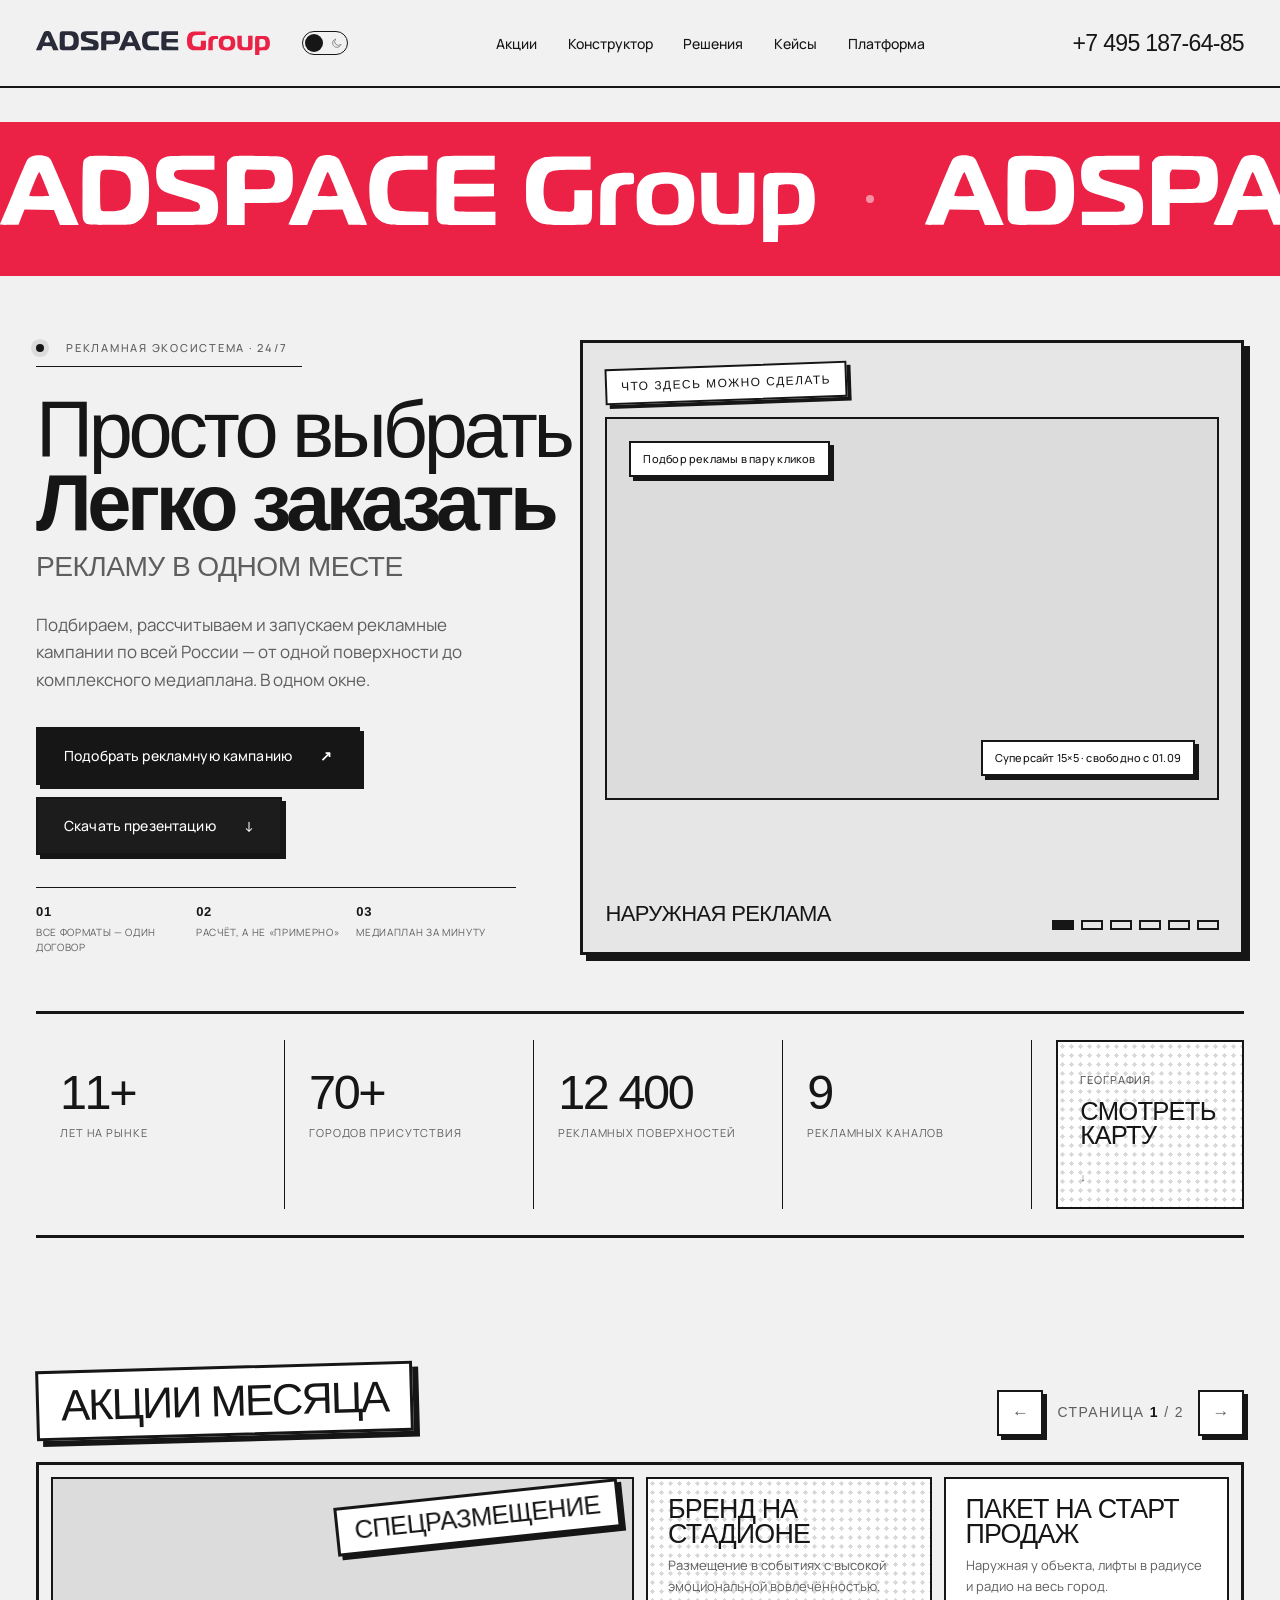
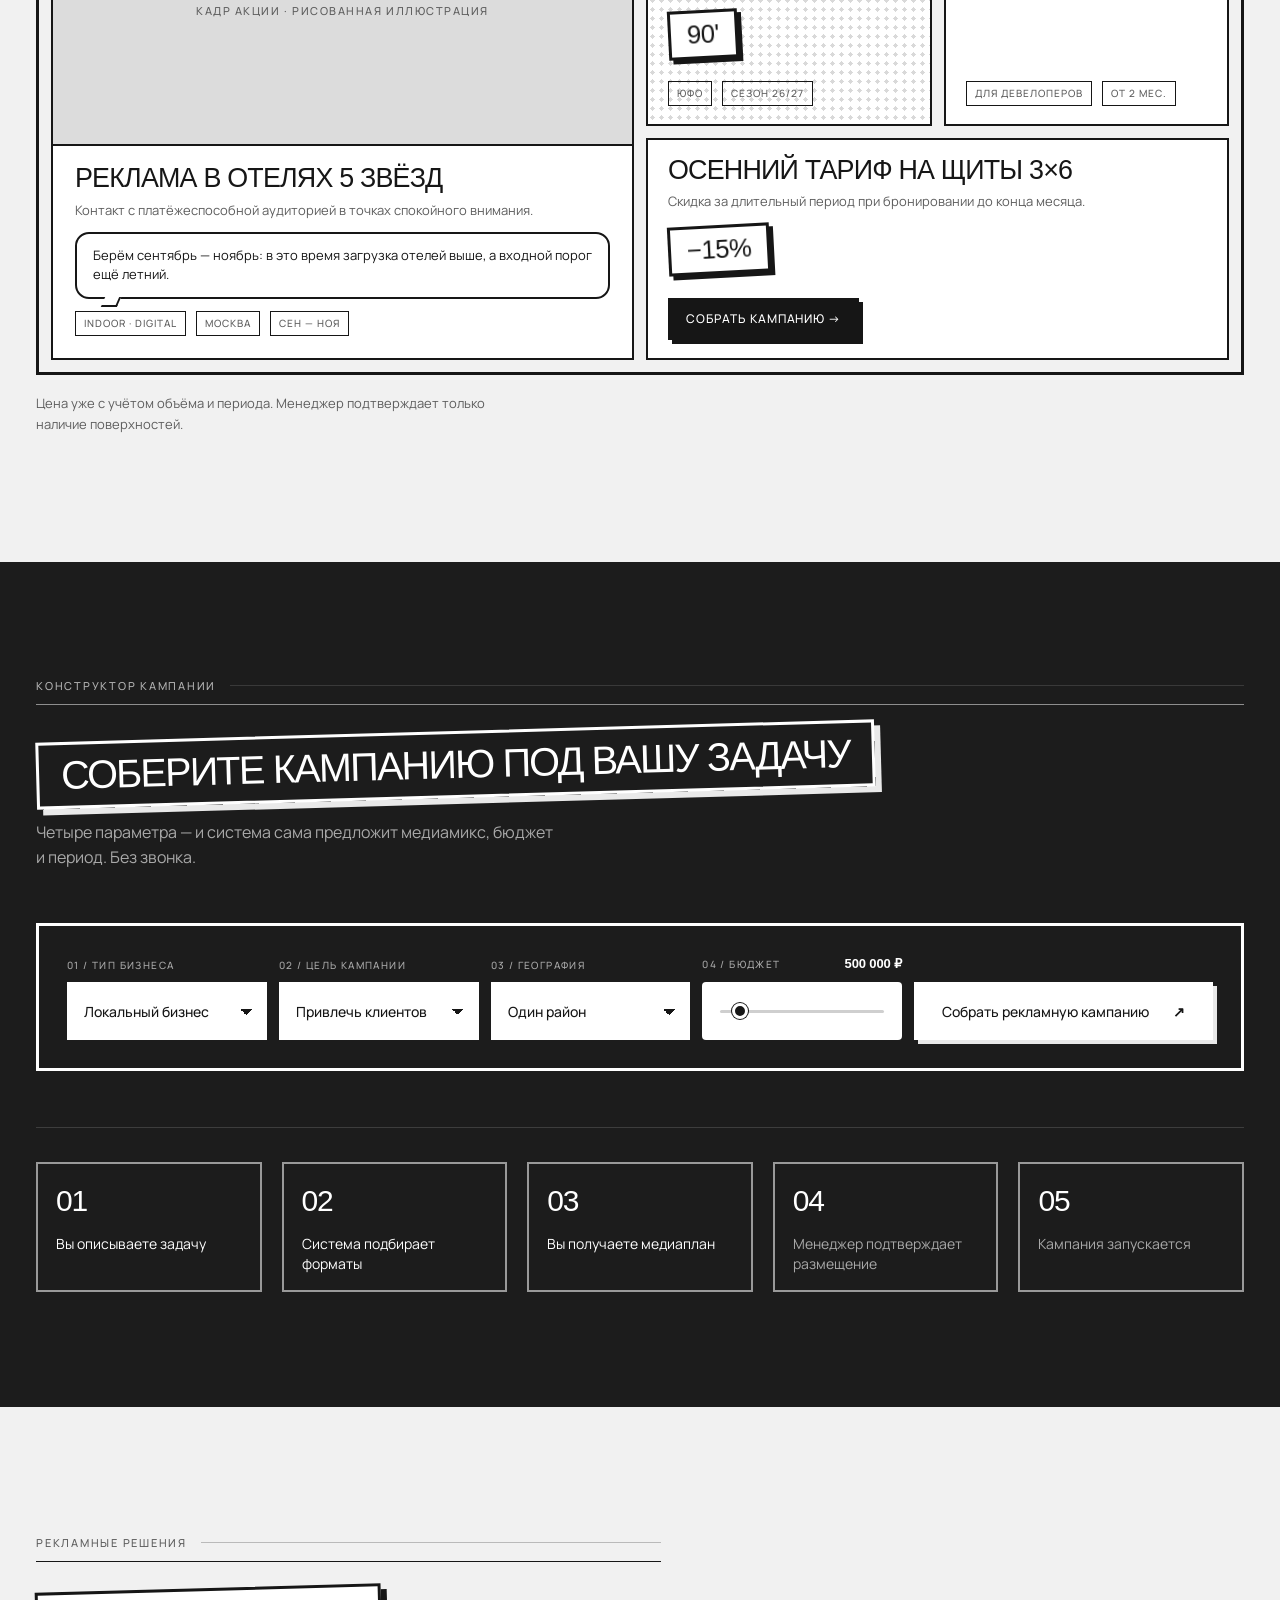
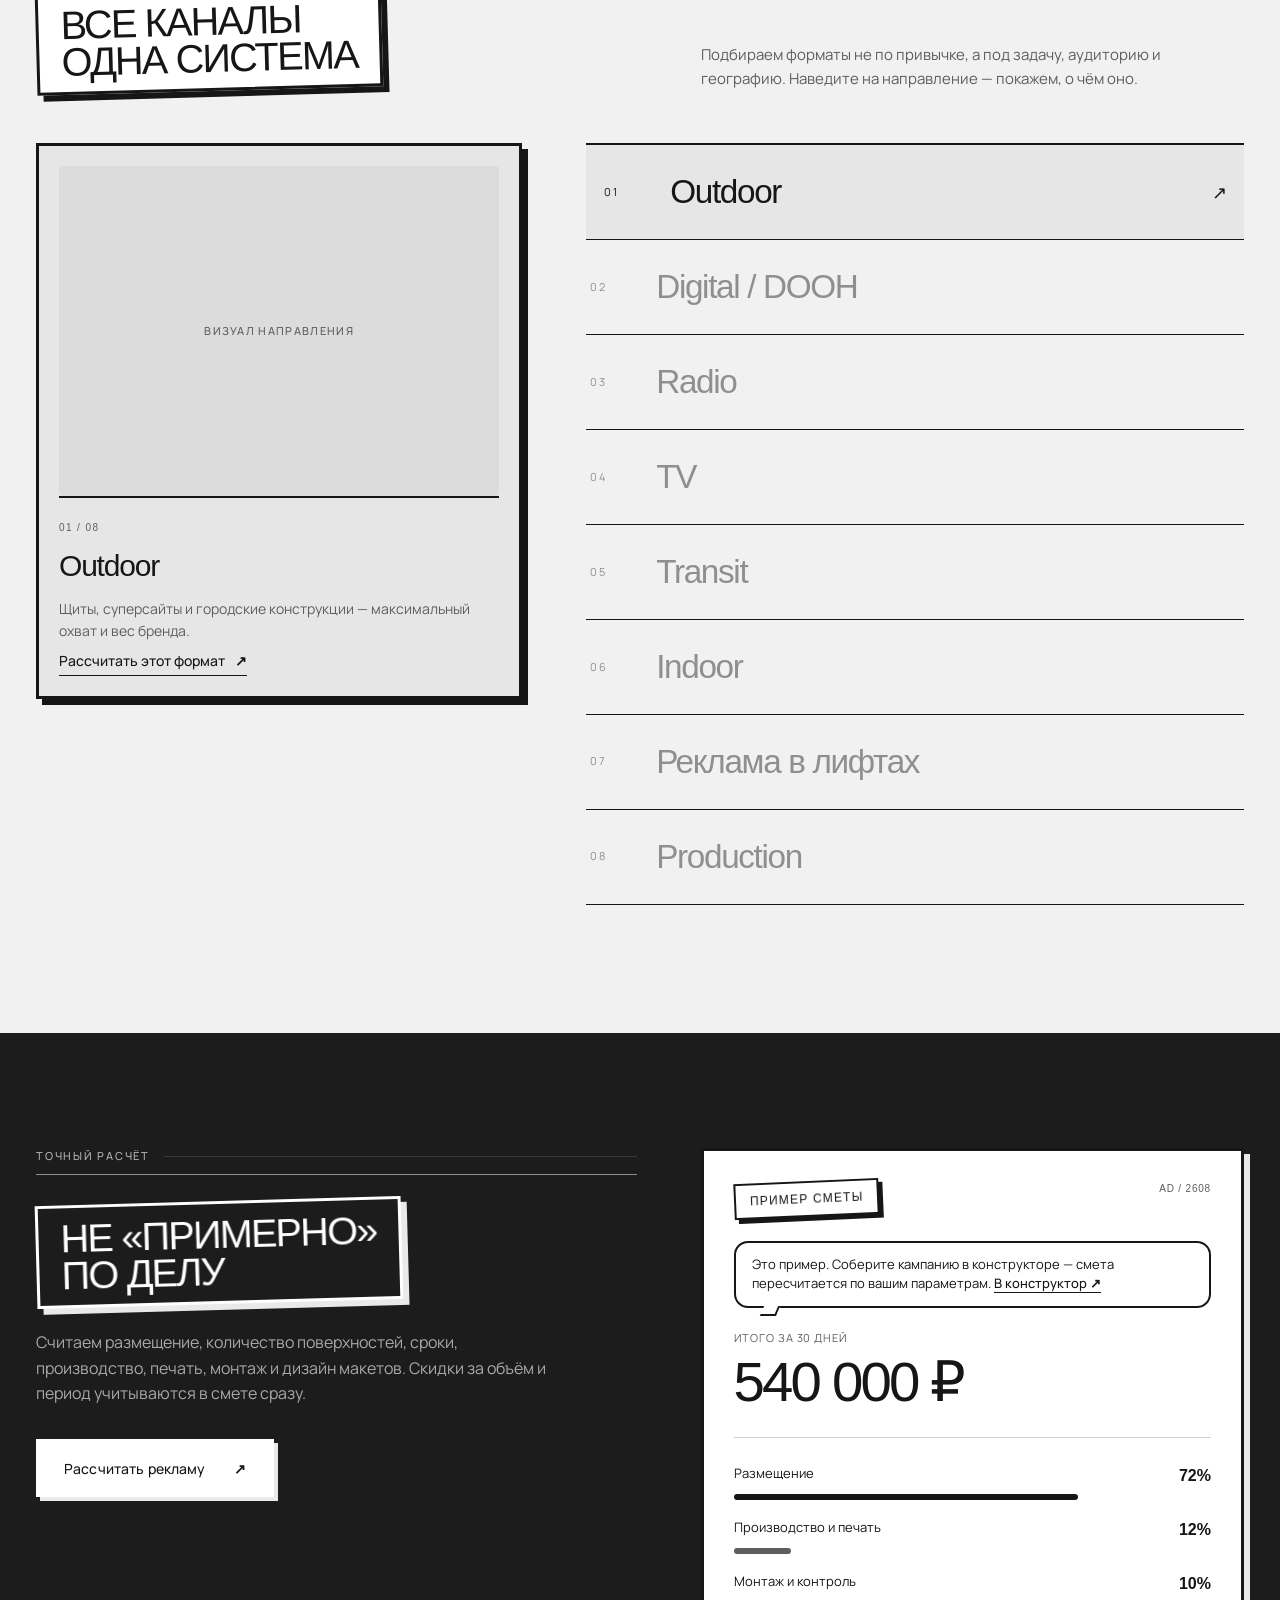
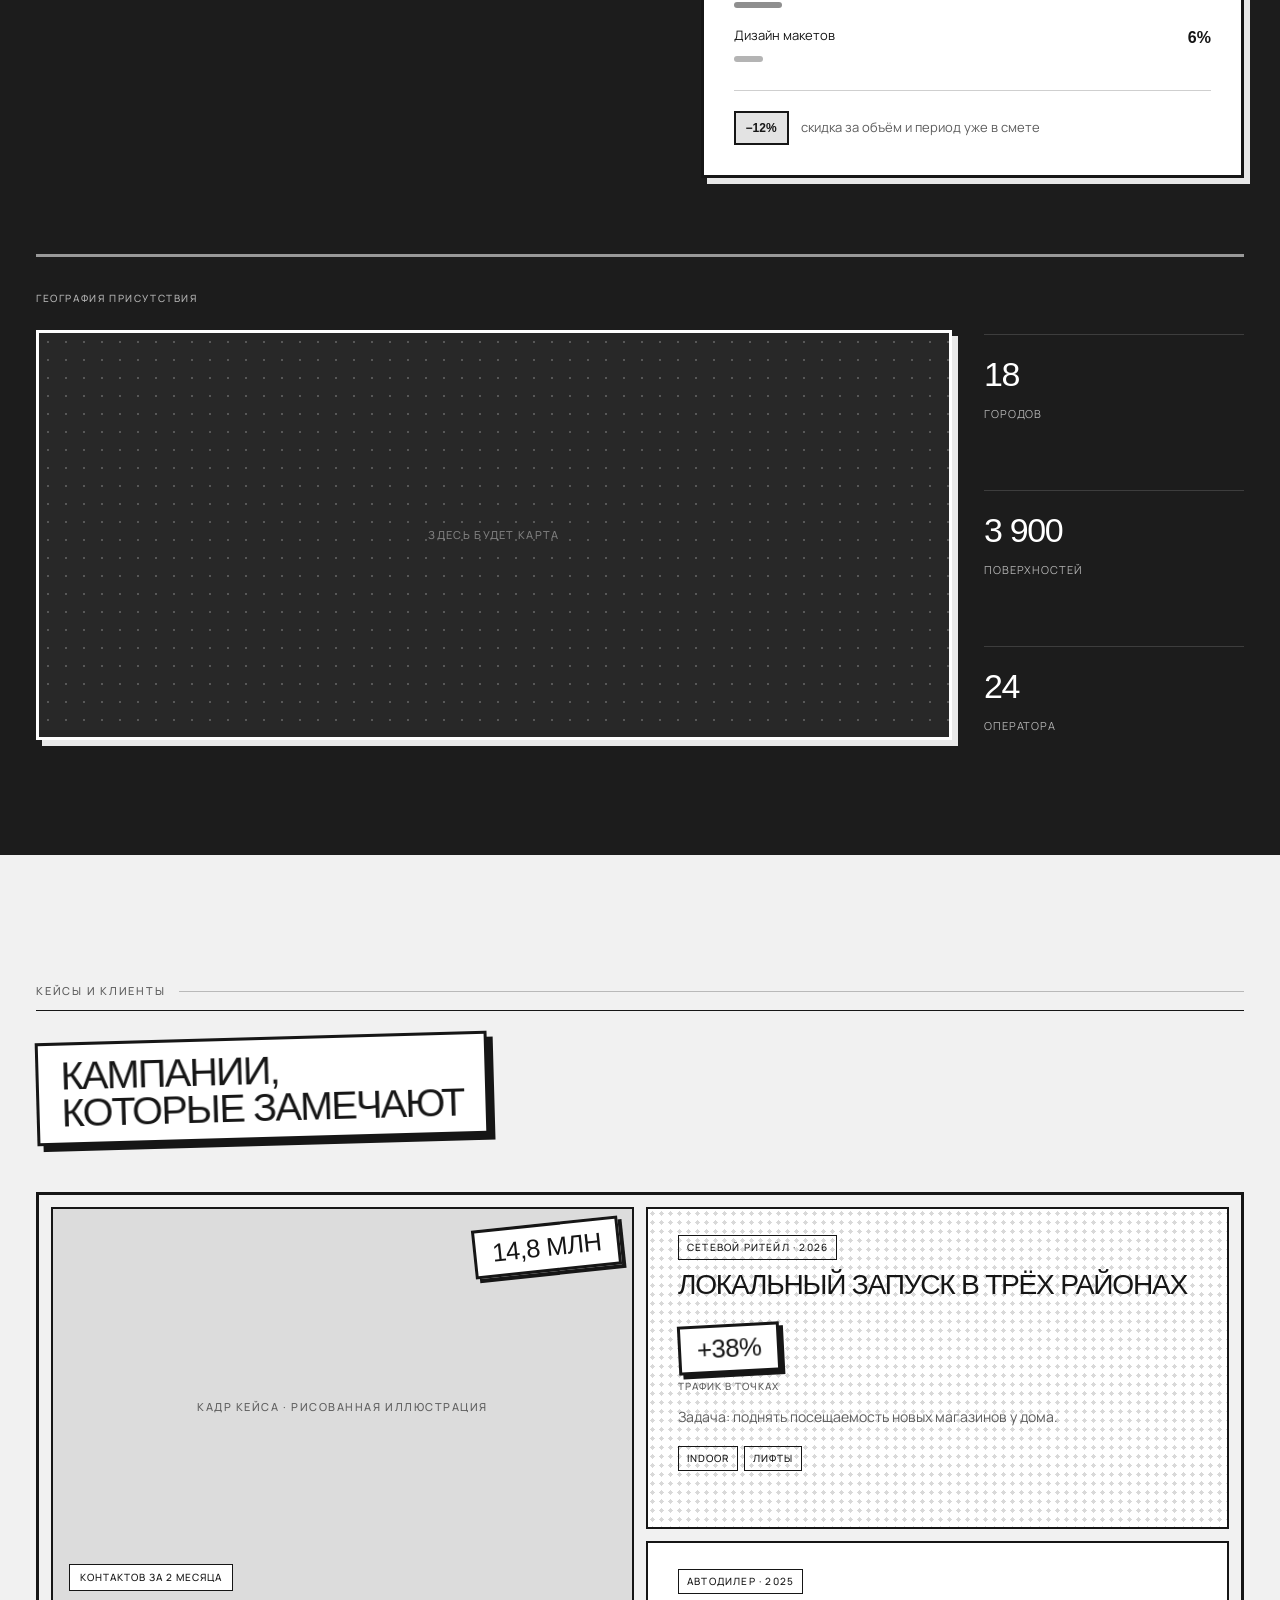
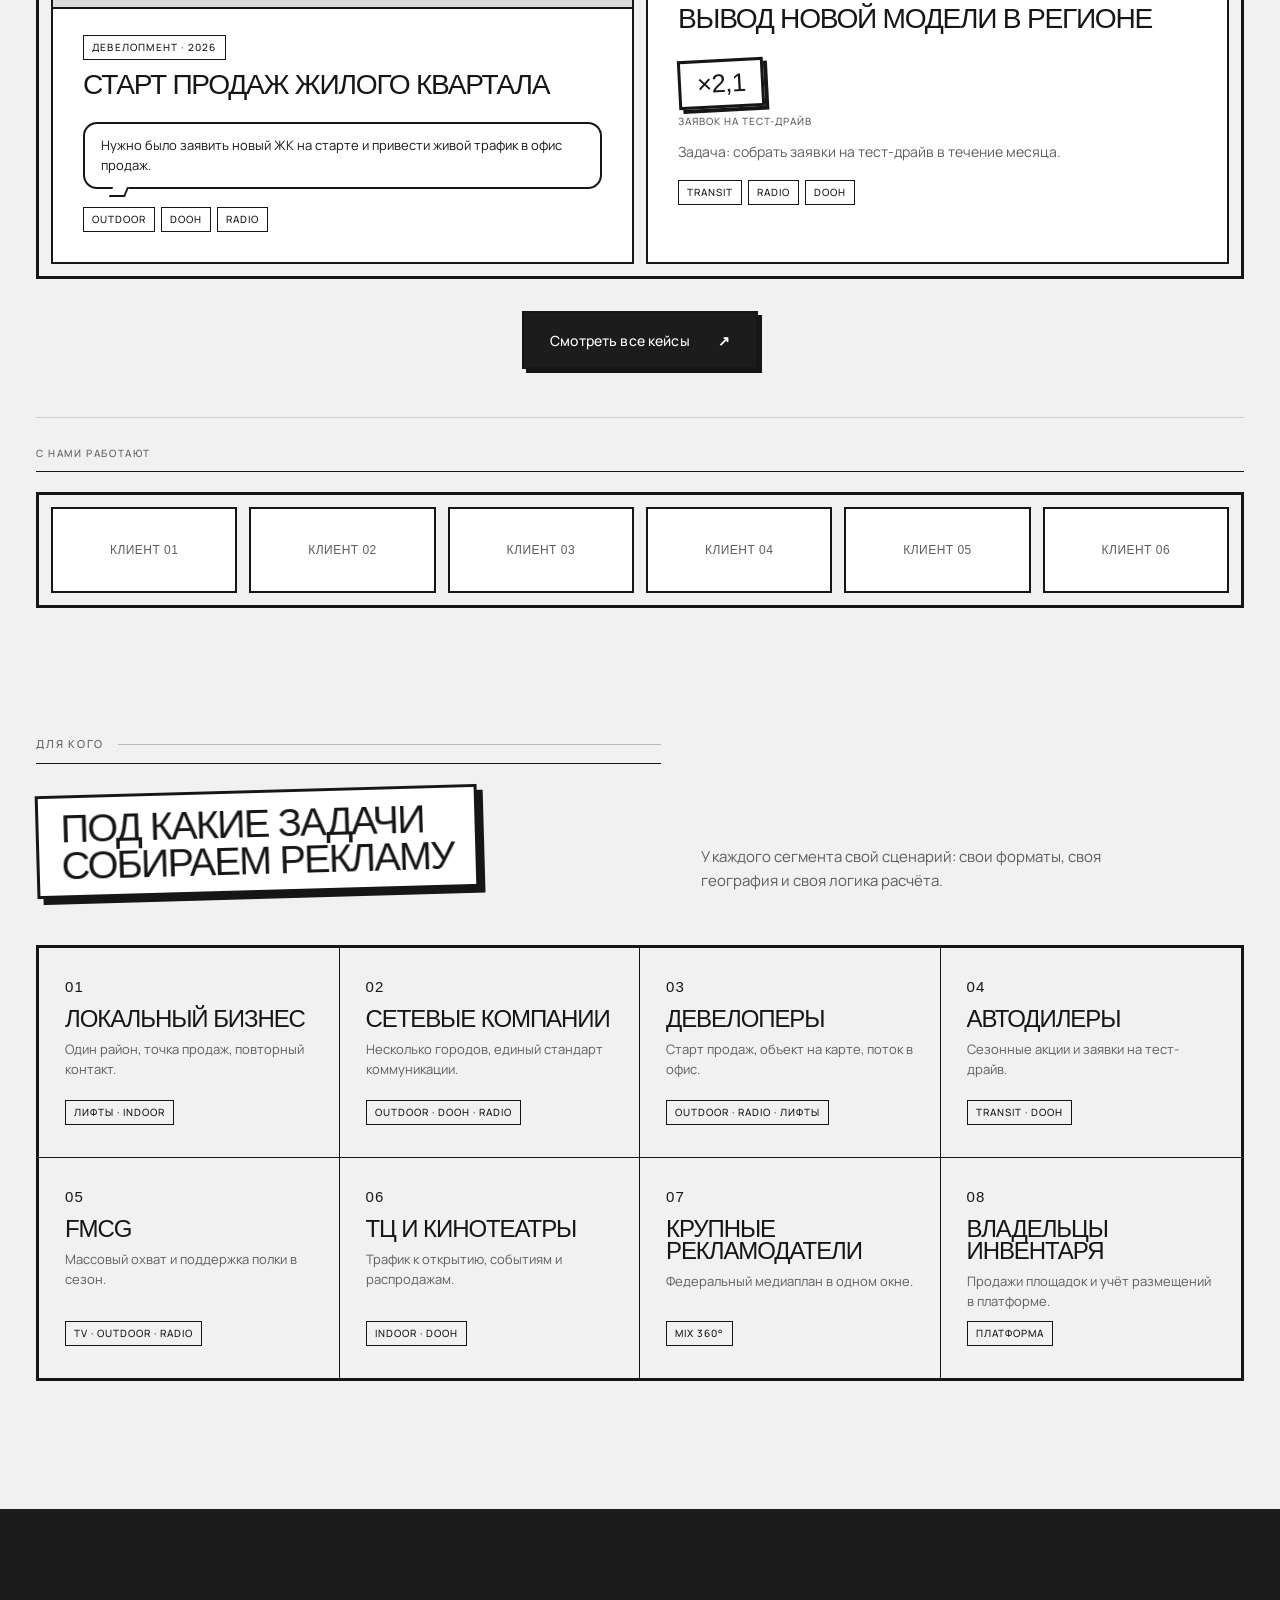
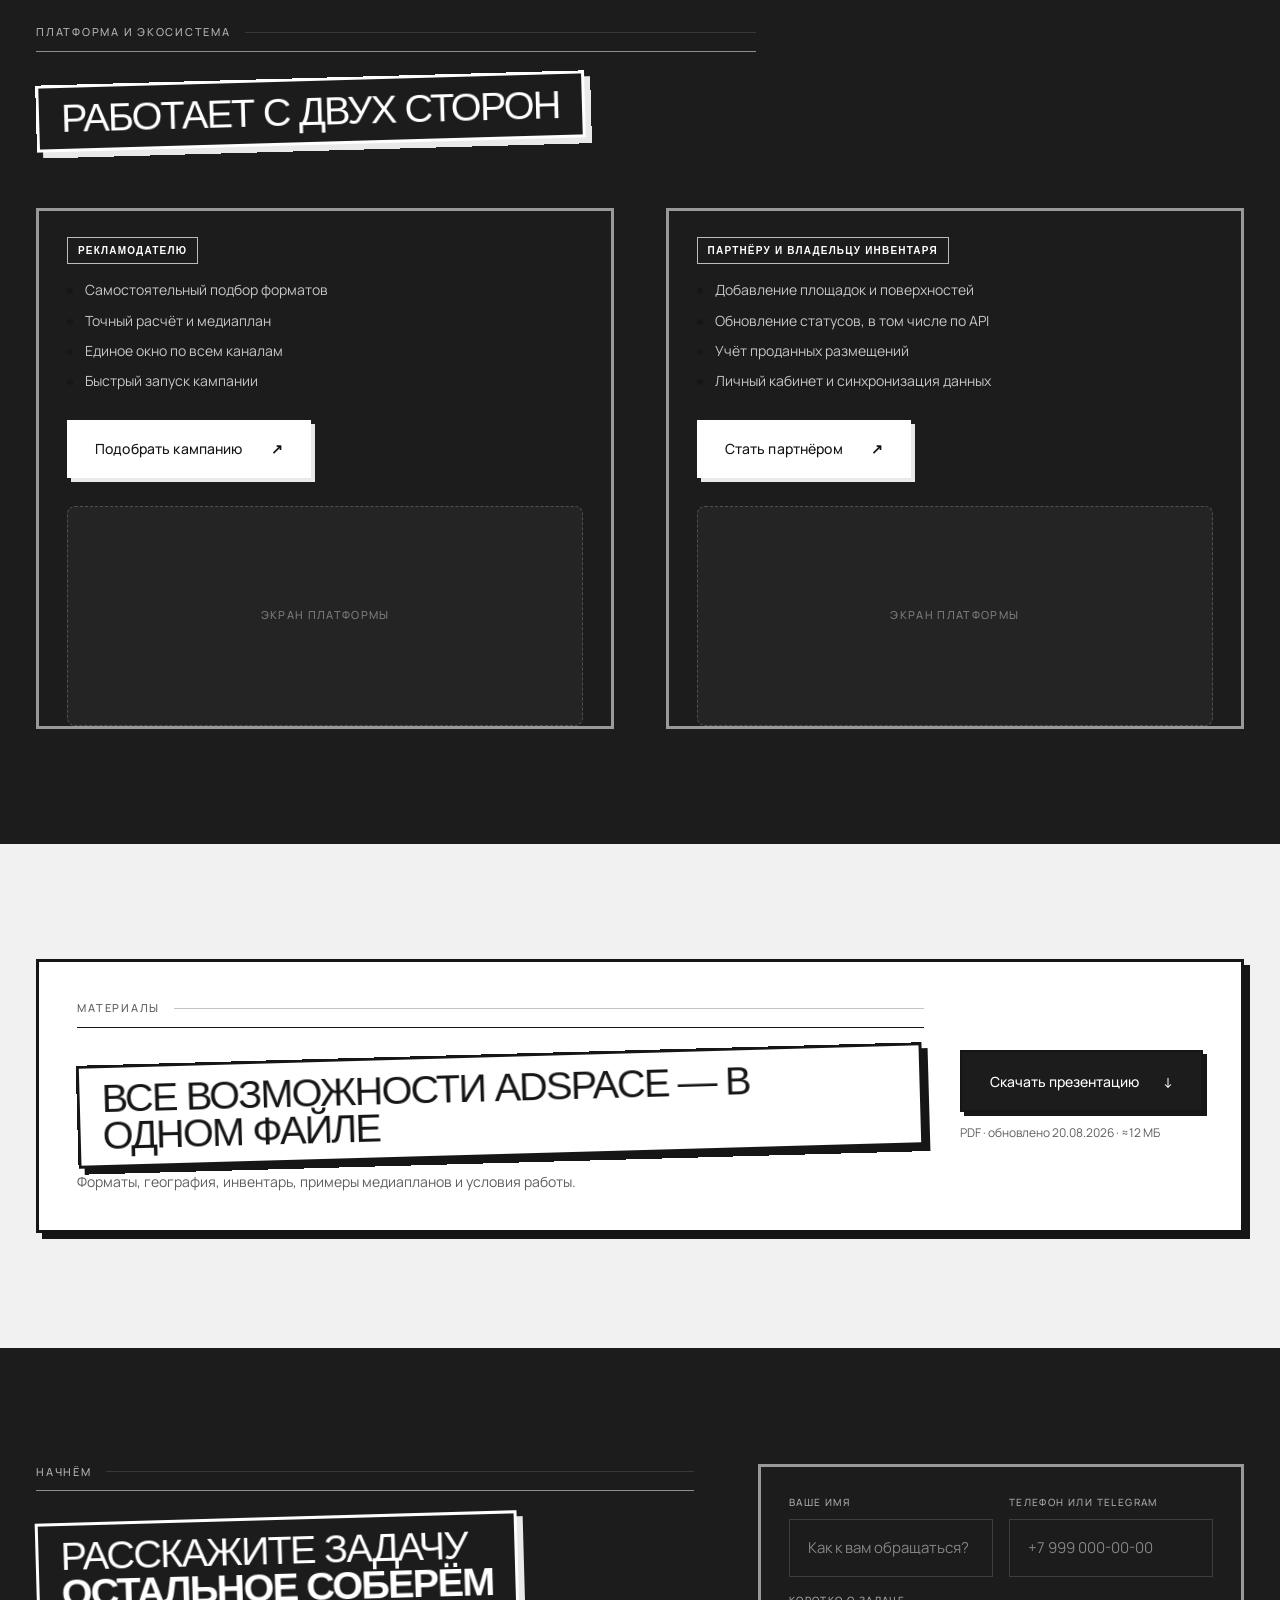
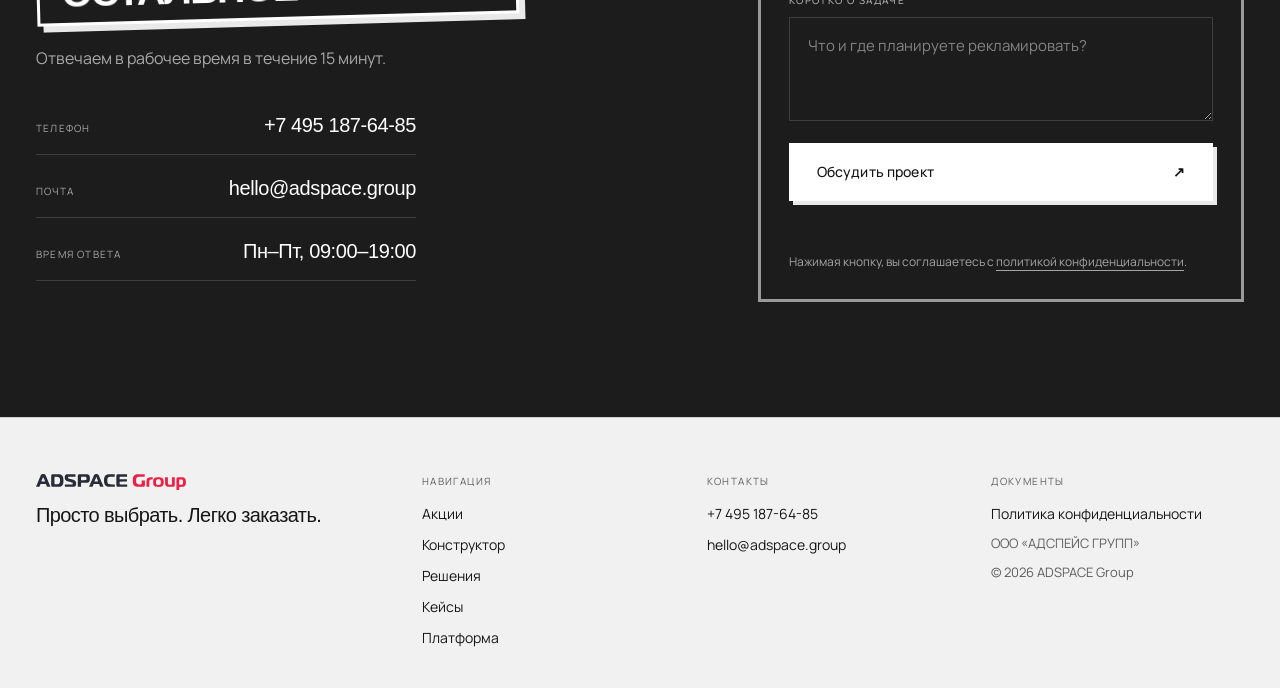
==== commit 45e35532: "Пересобрать полосу цифр: карта отдельной клеткой Плашка «смотреть карту» висела под ячейкой городов " ====
--- a/index.html
+++ b/index.html
@@ -11,11 +11,11 @@
     <title>ADSPACE Group — просто выбрать, легко заказать</title>
     <!-- ?v= у ассетов — чтобы браузер не показывал старую версию прототипа
          после правок. Меняется вместе с очередной выкладкой. -->
-    <link rel="stylesheet" href="styles.css?v=4" />
+    <link rel="stylesheet" href="styles.css?v=7" />
     <!-- Черно-белый режим для первого показа. Чтобы вернуть цвет — удалите строку ниже. -->
-    <link rel="stylesheet" href="mono.css?v=4" />
+    <link rel="stylesheet" href="mono.css?v=7" />
     <!-- Комиксный слой по согласованному варианту подачи акций. -->
-    <link rel="stylesheet" href="press.css?v=4" />
+    <link rel="stylesheet" href="press.css?v=7" />
   </head>
   <body>
     <a class="skip-link" href="#main">К содержанию</a>
@@ -276,12 +276,8 @@
           <div data-tentative="показатель не подтверждён">
             <strong>11+</strong><span>лет на рынке</span>
           </div>
-          <!-- Ячейка географии — единственная кликабельная в полосе:
-               заказчик просил, чтобы точки присутствия не потерялись. -->
-          <div class="metric-cell--geo" data-tentative="показатель не подтверждён">
-            <strong>70+</strong>
-            <span>городов присутствия</span>
-            <a class="cx-bang cx-bang--link" href="#geo">Смотреть карту ↓</a>
+          <div data-tentative="показатель не подтверждён">
+            <strong>70+</strong><span>городов присутствия</span>
           </div>
           <div data-tentative="показатель не подтверждён">
             <strong>12 400</strong><span>рекламных поверхностей</span>
@@ -290,6 +286,14 @@
             <strong>9</strong><span>рекламных каналов</span>
           </div>
 
+          <!-- Карта — не строчка внутри ячейки, а своя, единственная
+               кликабельная клетка полосы: заказчик просил, чтобы точки
+               присутствия было видно и мимо них не проходили. -->
+          <a class="metric-map" href="#geo">
+            <span class="metric-map-kicker">География</span>
+            <strong>Смотреть<br />карту</strong>
+            <span class="metric-map-go" aria-hidden="true">↓</span>
+          </a>
         </div>
         </div>
       </section>
@@ -1142,6 +1146,6 @@
       </div>
     </div>
 
-    <script src="script.js?v=4"></script>
+    <script src="script.js?v=7"></script>
   </body>
 </html>
--- a/press.css
+++ b/press.css
@@ -304,31 +304,88 @@
   box-shadow: var(--hard-sm);
   font-weight: 700;
 }
+/* Колонка текста стала уже — три довода перестали помещаться в строку
+   и ломались на две. Ставим их таблицей в три колонки под линейкой. */
+.hero-proof {
+  display: grid;
+  grid-template-columns: repeat(3, 1fr);
+  gap: 0;
+  padding-top: 0;
+  margin-top: auto;
+  border-top: 1px solid var(--ink);
+}
+/* запас, чтобы тень кнопок не ложилась на линейку под ними */
+.hero-copy .button-row {
+  margin-bottom: 32px;
+}
+.hero-proof li {
+  padding: 14px 14px 0 0;
+  font-size: 10px;
+  line-height: 1.5;
+}
 .hero-proof li b {
-  font-family: var(--display);
-}
-
-/* ── полоса цифр: газетная таблица ───────────────────────── */
+  display: block;
+  margin: 0 0 4px;
+  font-family: var(--display);
+  font-size: 13px;
+}
+
+/* ── полоса цифр: газетная таблица ─────────────────────────
+   Пятая клетка — карта. Отдельной клеткой, а не строчкой внутри
+   ячейки: иначе плашка свисала вниз и ломала ряд. */
 .metric-strip {
+  grid-template-columns: repeat(4, 1fr) minmax(190px, 0.85fr);
+  align-items: stretch;
   border-block: var(--stroke-fat) solid var(--ink);
   border-inline: 0;
   padding-block: 26px;
-  align-items: start;
 }
 .metric-strip div {
   border-right: 1px solid var(--ink);
 }
-.metric-strip div:last-child {
-  border-right: 0;
-}
 .metric-strip strong {
   font-size: clamp(36px, 3.8vw, 56px);
 }
-/* ячейка географии — единственная кликабельная в полосе */
-.metric-cell--geo {
+
+/* клетка-карта: растр вместо заливки, отклик — как у кадров акций */
+.metric-map {
   display: flex;
   flex-direction: column;
   align-items: flex-start;
+  padding: 22px 22px 24px;
+  margin-left: 24px;
+  border: var(--stroke) solid var(--ink);
+  background-color: var(--surface);
+  background-image: radial-gradient(var(--tone-3, #d9d9d9) 34%, transparent 35%);
+  background-size: 9px 9px;
+  transition: transform 0.18s var(--ease), box-shadow 0.18s ease;
+}
+.metric-map:hover {
+  transform: translate(-3px, -3px);
+  box-shadow: var(--hard);
+}
+.metric-map-kicker {
+  font-size: 11px;
+  font-weight: 700;
+  letter-spacing: 0.14em;
+  text-transform: uppercase;
+  color: var(--muted);
+}
+.metric-map strong {
+  margin-top: 10px;
+  font-family: var(--display);
+  font-size: clamp(22px, 2vw, 30px);
+  font-weight: 500;
+  letter-spacing: -0.03em;
+  line-height: 0.96;
+  text-transform: uppercase;
+}
+.metric-map-go {
+  margin-top: auto;
+  padding-top: 16px;
+  font-family: var(--display);
+  font-size: 22px;
+  line-height: 1;
 }
 
 /* =========================================================
@@ -876,6 +933,32 @@
   .hero-grid {
     grid-template-columns: minmax(0, 1fr);
   }
+  /* пять клеток в ряд не помещаются: цифры парами, карта — во всю ширину */
+  .metric-strip {
+    grid-template-columns: repeat(2, 1fr);
+  }
+  .metric-strip div:nth-child(2n) {
+    border-right: 0;
+  }
+  .metric-map {
+    grid-column: 1 / -1;
+    margin: 20px 0 0;
+    flex-direction: row;
+    align-items: center;
+    justify-content: space-between;
+    gap: 16px;
+  }
+  .metric-map strong {
+    margin-top: 0;
+  }
+  /* в строку заголовок идёт одной строкой */
+  .metric-map strong br {
+    display: none;
+  }
+  .metric-map-go {
+    margin-top: 0;
+    padding-top: 0;
+  }
 }
 @media (max-width: 780px) {
   .cx-top {
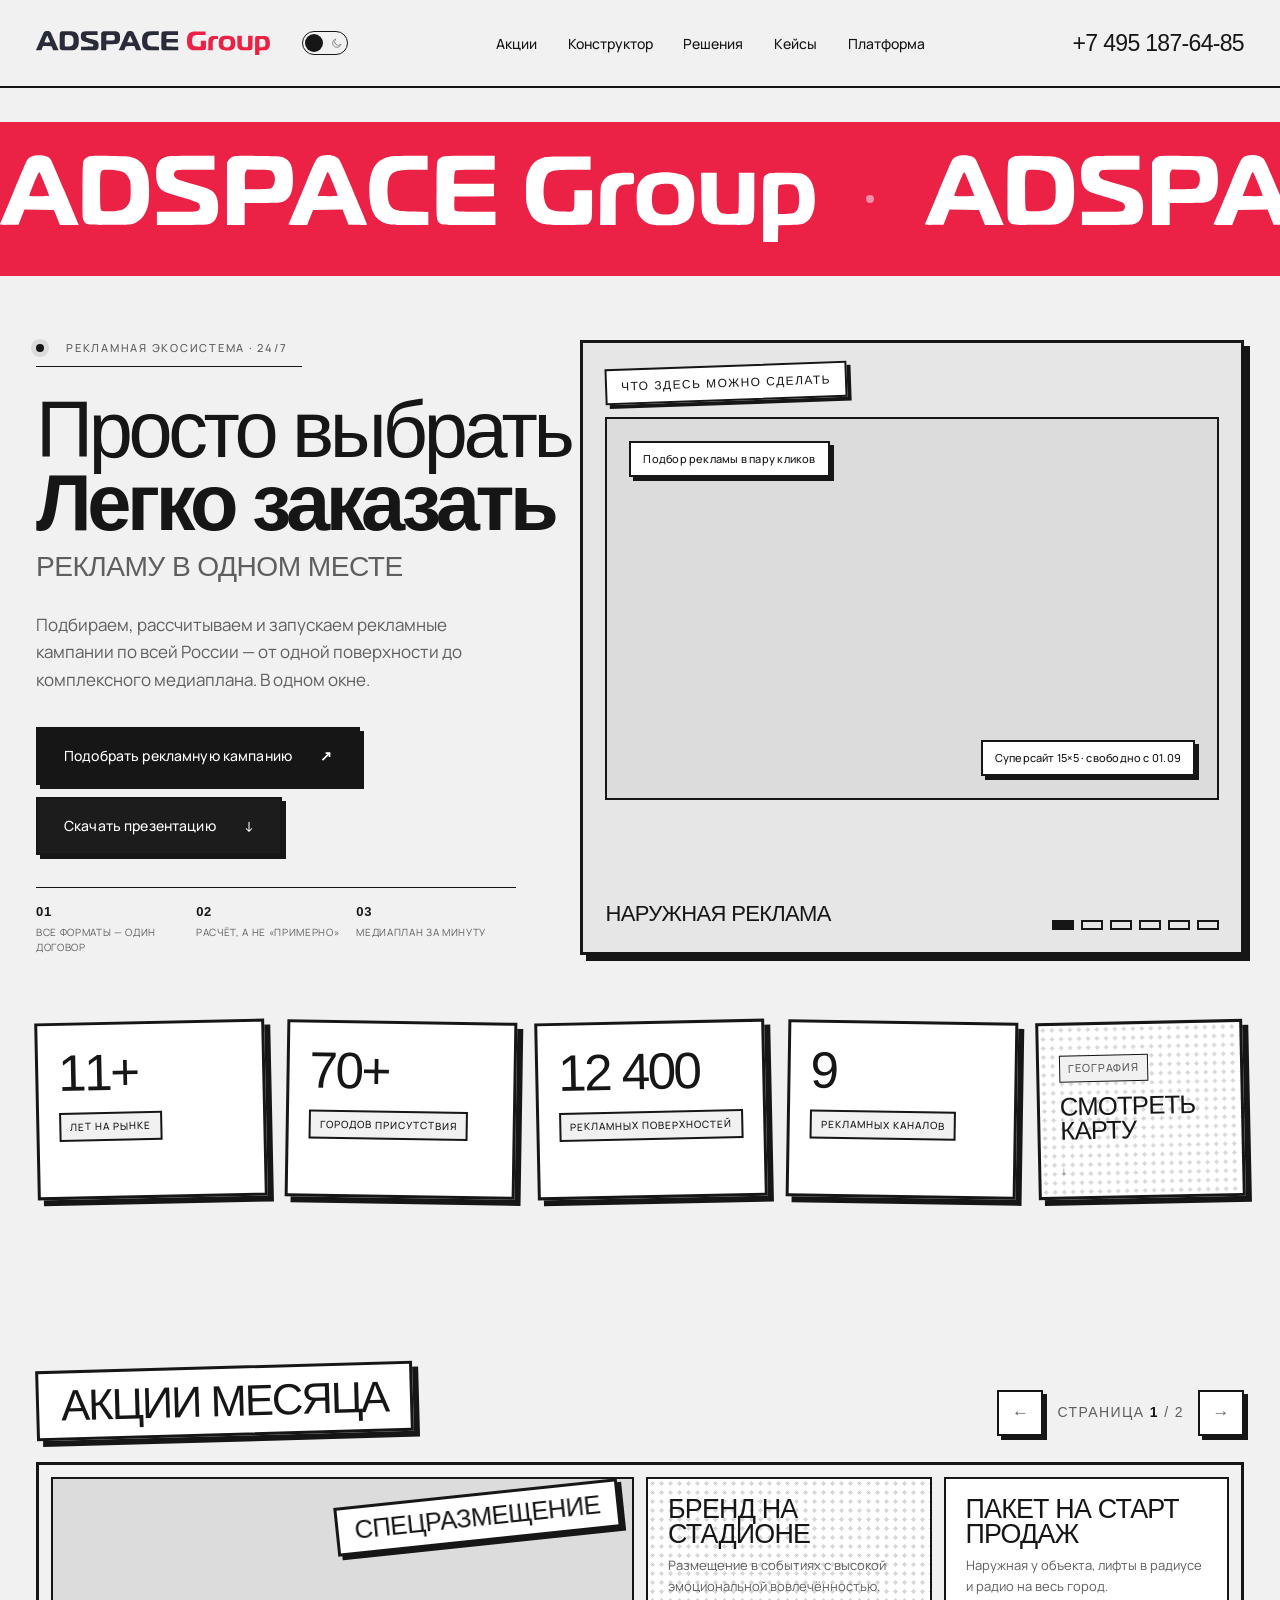
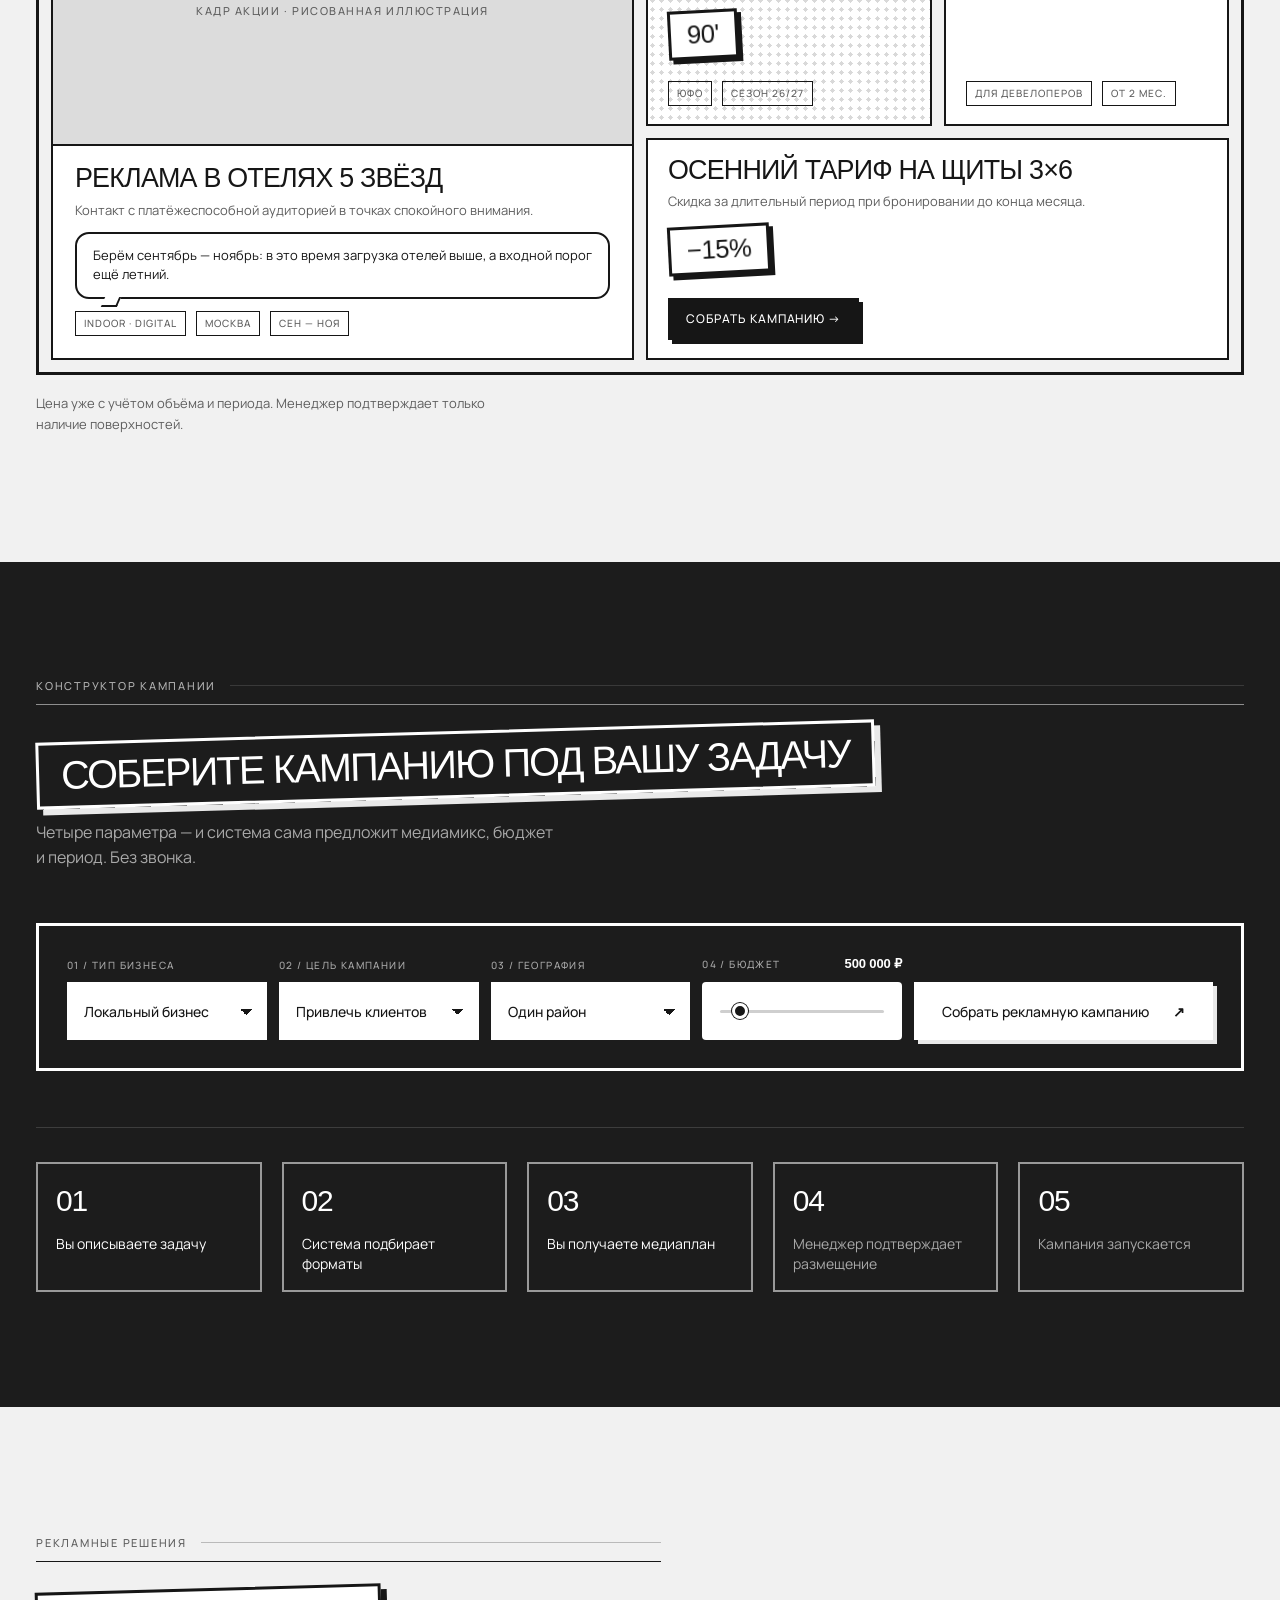
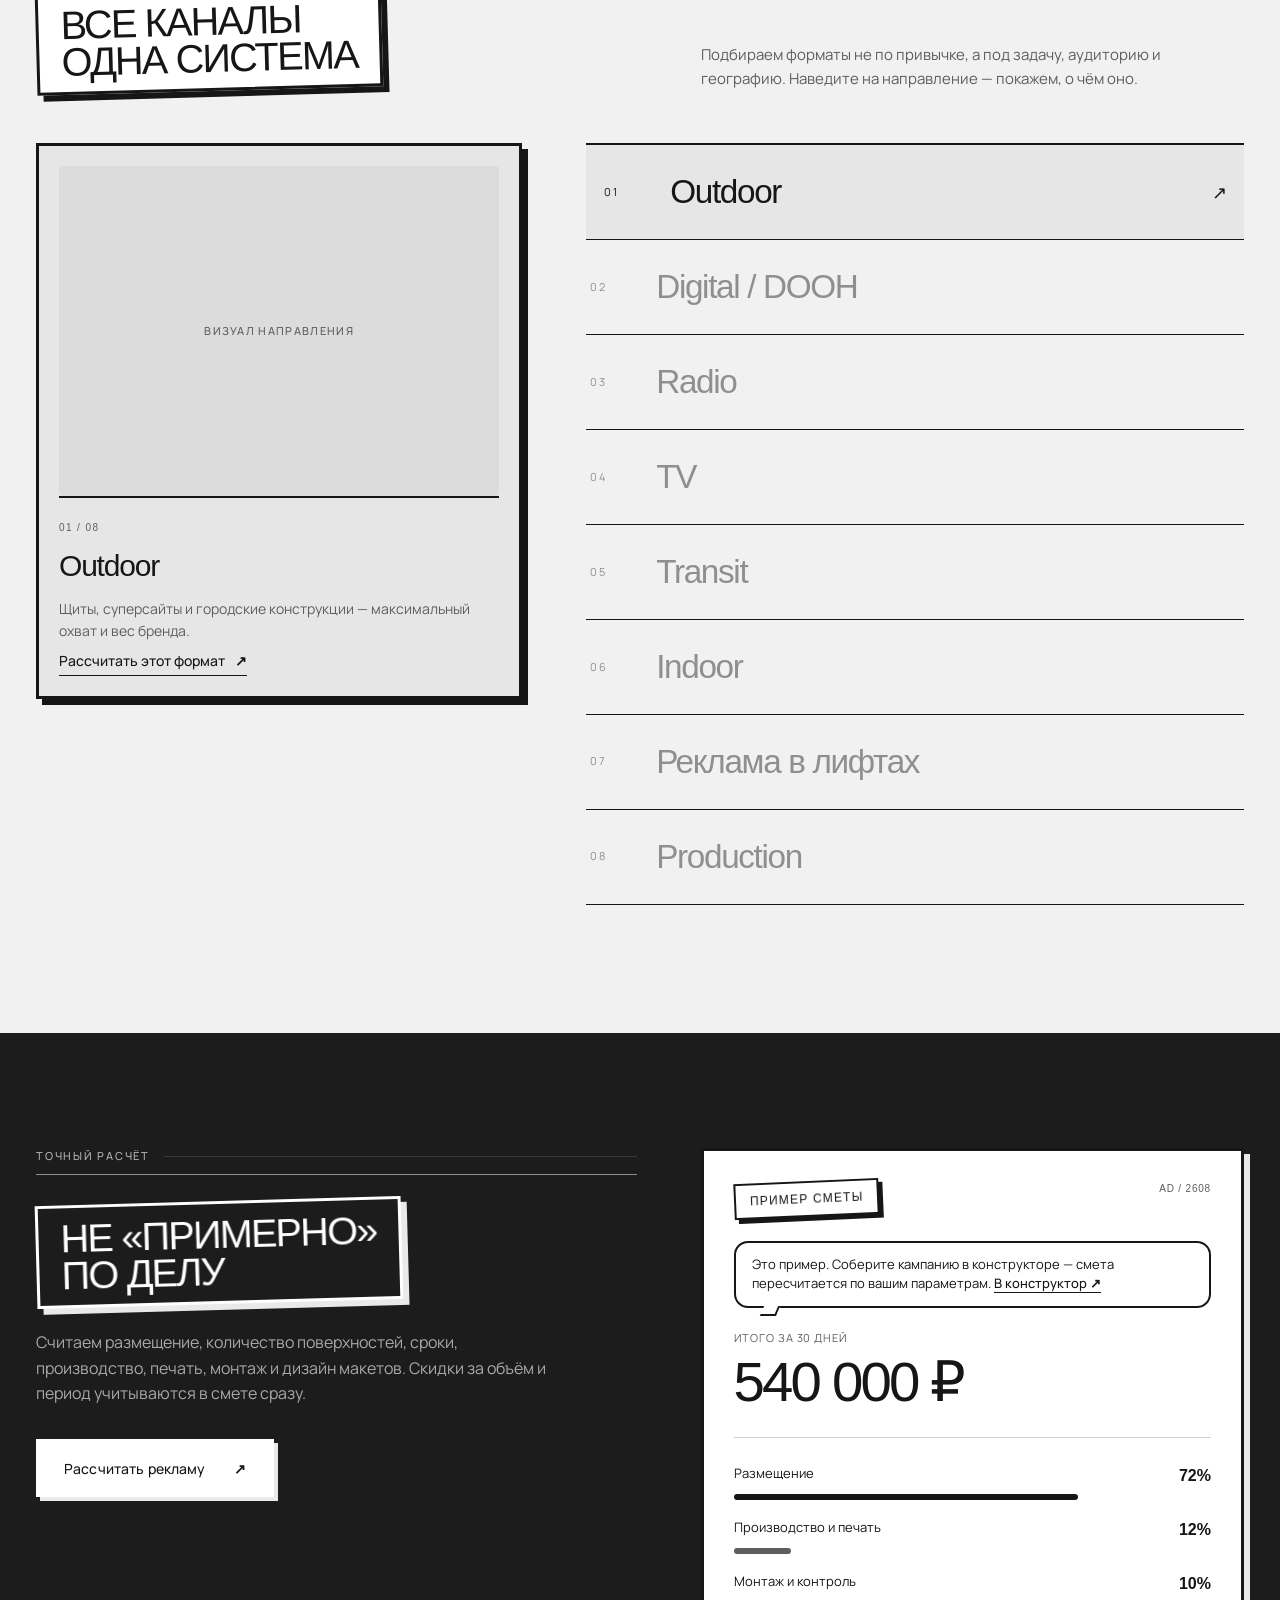
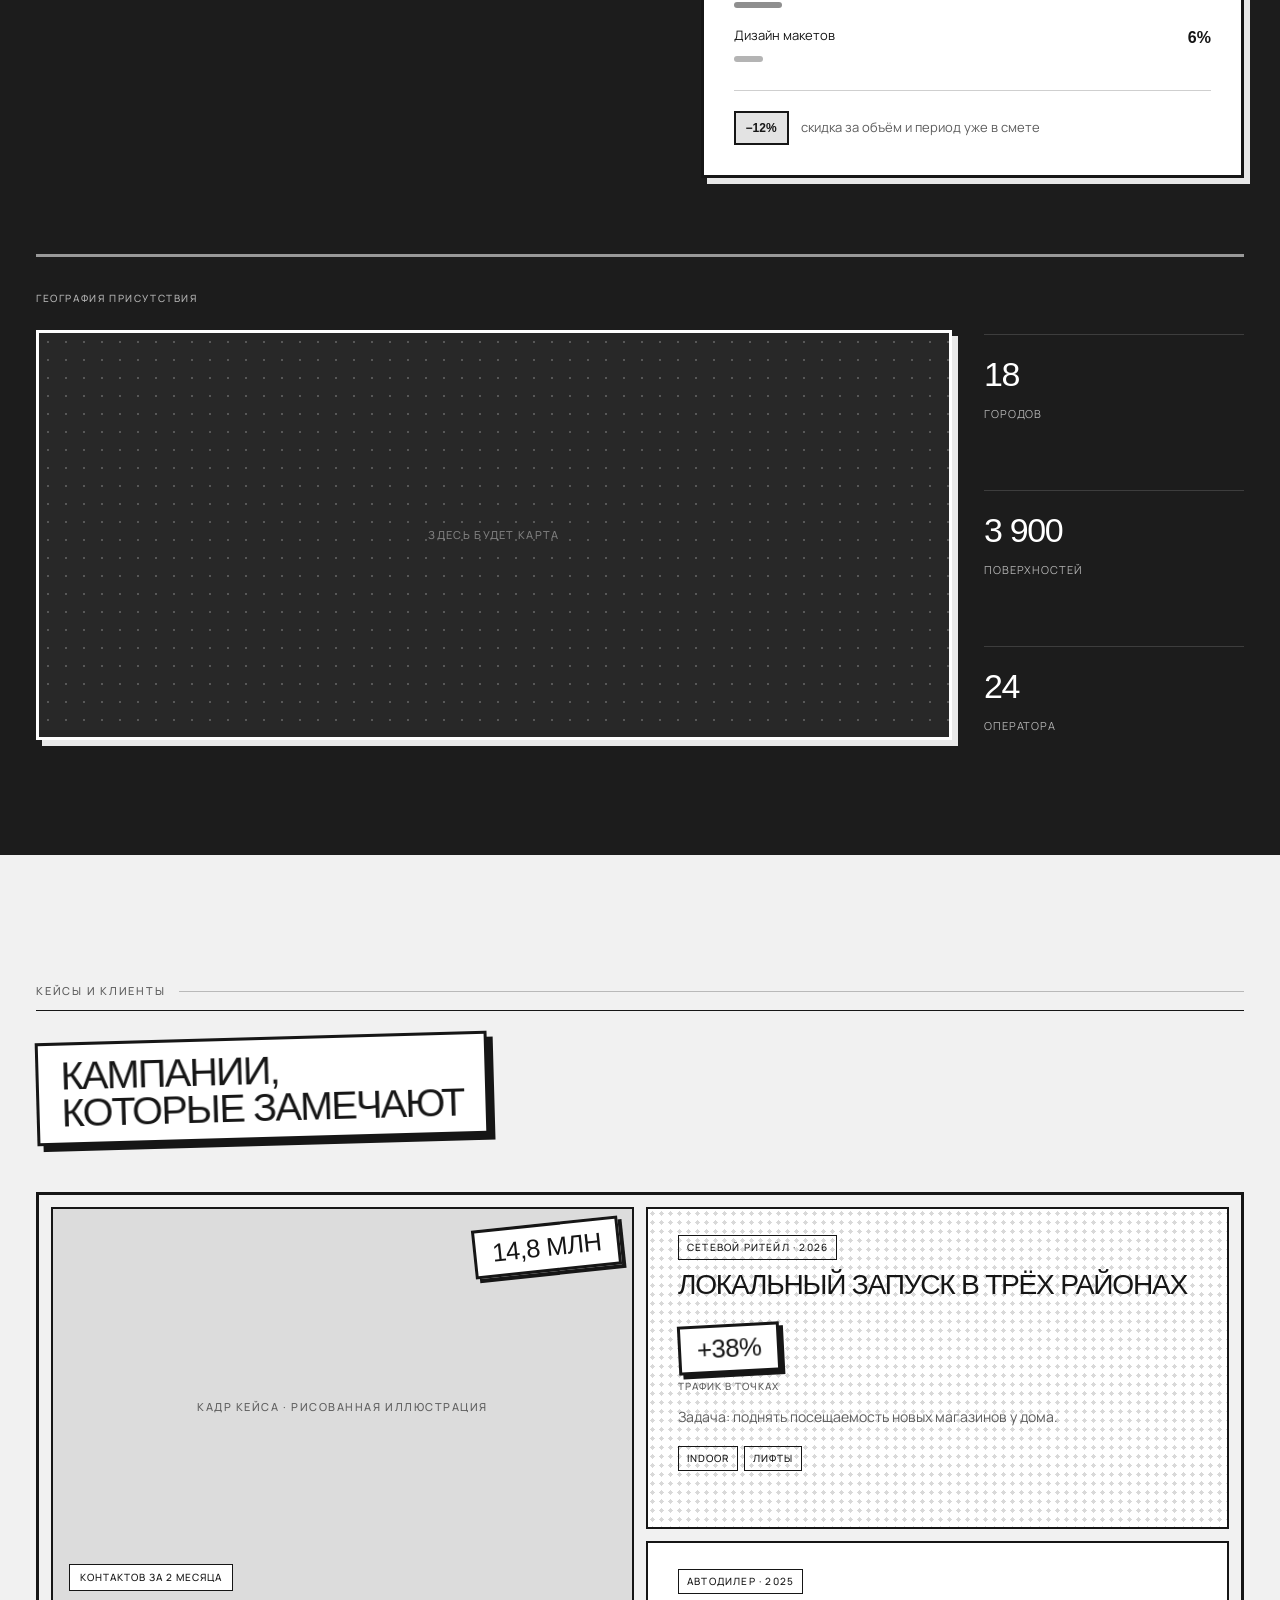
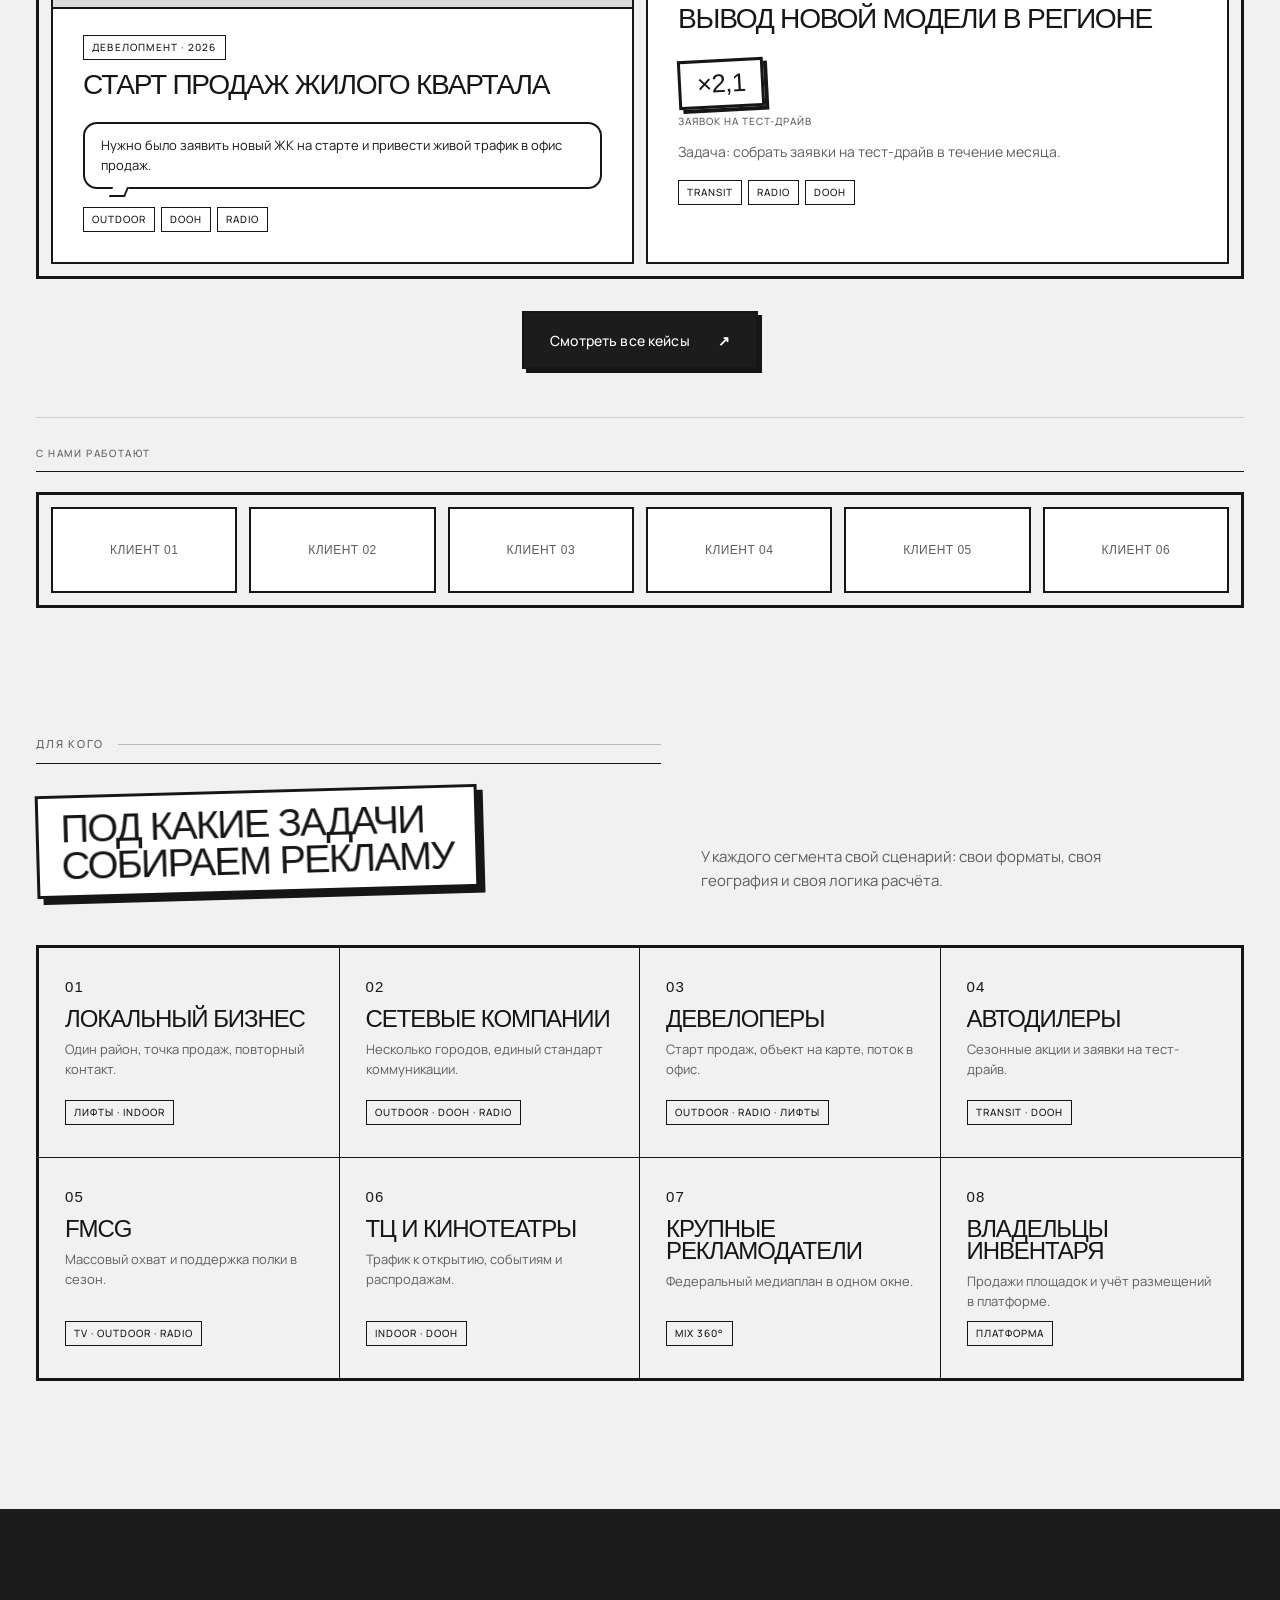
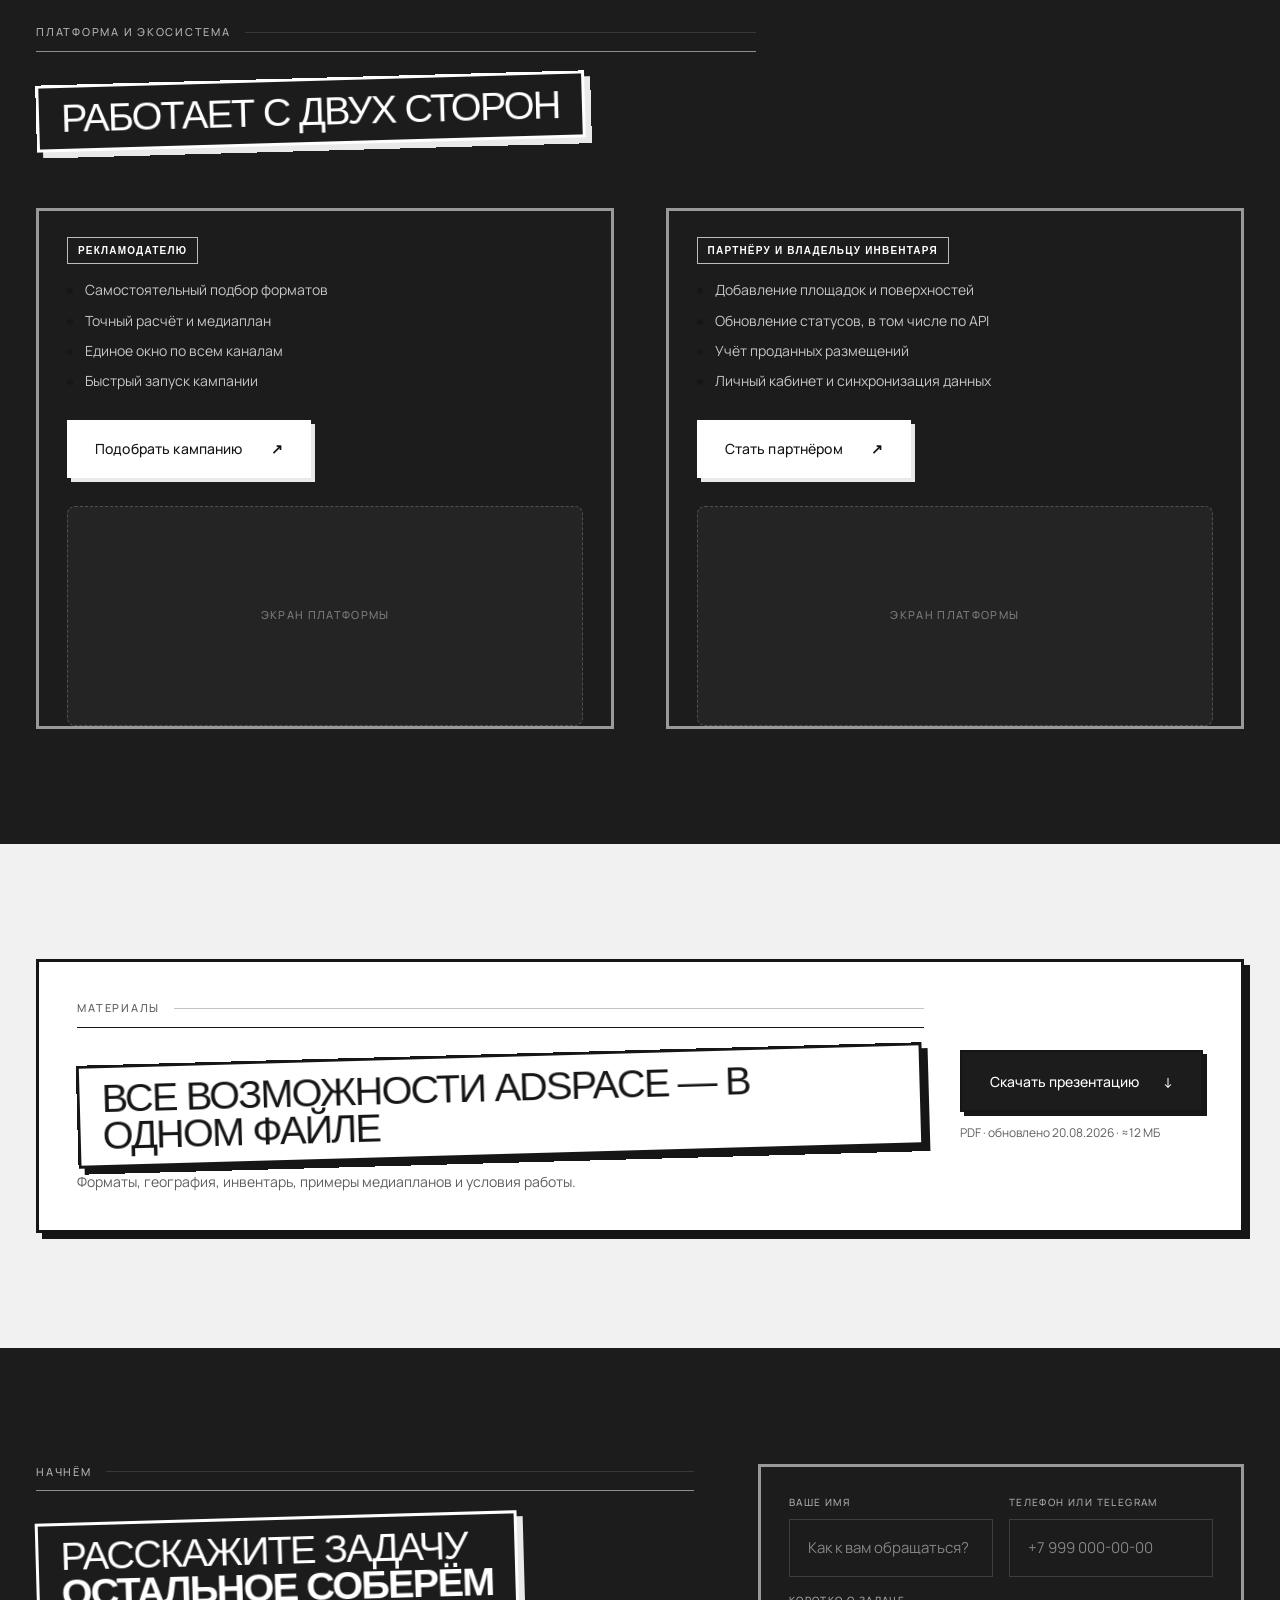
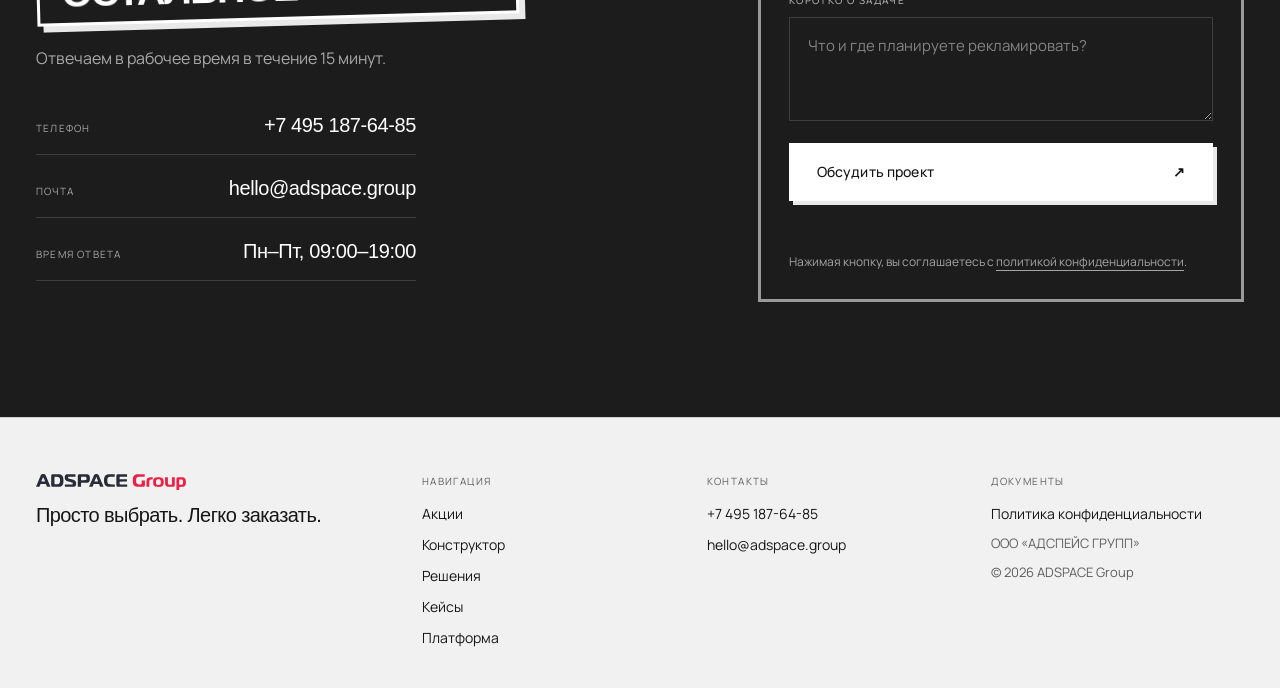
==== commit 67c9095a: "Собрать полосу цифр из отдельных комиксных плашек Вместо газетной таблицы с линейками — ряд кадров: " ====
--- a/index.html
+++ b/index.html
@@ -11,11 +11,11 @@
     <title>ADSPACE Group — просто выбрать, легко заказать</title>
     <!-- ?v= у ассетов — чтобы браузер не показывал старую версию прототипа
          после правок. Меняется вместе с очередной выкладкой. -->
-    <link rel="stylesheet" href="styles.css?v=7" />
+    <link rel="stylesheet" href="styles.css?v=8" />
     <!-- Черно-белый режим для первого показа. Чтобы вернуть цвет — удалите строку ниже. -->
-    <link rel="stylesheet" href="mono.css?v=7" />
+    <link rel="stylesheet" href="mono.css?v=8" />
     <!-- Комиксный слой по согласованному варианту подачи акций. -->
-    <link rel="stylesheet" href="press.css?v=7" />
+    <link rel="stylesheet" href="press.css?v=8" />
   </head>
   <body>
     <a class="skip-link" href="#main">К содержанию</a>
@@ -1146,6 +1146,6 @@
       </div>
     </div>
 
-    <script src="script.js?v=7"></script>
+    <script src="script.js?v=8"></script>
   </body>
 </html>
--- a/press.css
+++ b/press.css
@@ -330,49 +330,76 @@
   font-size: 13px;
 }
 
-/* ── полоса цифр: газетная таблица ─────────────────────────
-   Пятая клетка — карта. Отдельной клеткой, а не строчкой внутри
-   ячейки: иначе плашка свисала вниз и ломала ряд. */
+/* ── полоса цифр: каждая цифра — свой кадр ─────────────────
+   Вместо газетной таблицы с линейками — ряд отдельных плашек с
+   жёсткой тенью и лёгким наклоном, как расклеенные вручную.
+   Подпись под цифрой — штамп в рамке, а не серая строка.
+   Пятая клетка — карта: заказчик просил, чтобы география была
+   заметна и мимо неё не проходили. */
 .metric-strip {
-  grid-template-columns: repeat(4, 1fr) minmax(190px, 0.85fr);
+  grid-template-columns: repeat(4, 1fr) minmax(190px, 0.9fr);
   align-items: stretch;
-  border-block: var(--stroke-fat) solid var(--ink);
-  border-inline: 0;
-  padding-block: 26px;
-}
-.metric-strip div {
-  border-right: 1px solid var(--ink);
-}
-.metric-strip strong {
-  font-size: clamp(36px, 3.8vw, 56px);
-}
-
-/* клетка-карта: растр вместо заливки, отклик — как у кадров акций */
+  gap: 20px;
+  border: 0;
+  /* запас снизу — под жёсткие тени плашек */
+  padding: 10px 0 40px;
+}
+.metric-strip > div,
 .metric-map {
   display: flex;
   flex-direction: column;
   align-items: flex-start;
-  padding: 22px 22px 24px;
-  margin-left: 24px;
-  border: var(--stroke) solid var(--ink);
+  padding: 22px 20px 20px;
+  border: var(--stroke-fat) solid var(--ink);
+  background: var(--surface);
+  box-shadow: var(--hard);
+}
+/* наклон вразнобой — плашки читаются как расклеенные, а не как таблица */
+.metric-strip > *:nth-child(odd) {
+  transform: rotate(-1.2deg);
+}
+.metric-strip > *:nth-child(even) {
+  transform: rotate(0.9deg);
+}
+.metric-strip strong {
+  font-size: clamp(38px, 4vw, 60px);
+}
+/* подпись — штамп, как метаданные в кадрах акций */
+.metric-strip > div span {
+  display: inline-block;
+  margin-top: 14px;
+  padding: 5px 9px;
+  border: var(--stroke) solid var(--ink);
+  background: var(--paper);
+  font-size: 10px;
+  font-weight: 700;
+  letter-spacing: 0.1em;
+  color: var(--ink);
+}
+
+/* клетка-карта: растр вместо заливки, отклик — как у кадров акций */
+.metric-map {
   background-color: var(--surface);
   background-image: radial-gradient(var(--tone-3, #d9d9d9) 34%, transparent 35%);
   background-size: 9px 9px;
   transition: transform 0.18s var(--ease), box-shadow 0.18s ease;
 }
 .metric-map:hover {
-  transform: translate(-3px, -3px);
-  box-shadow: var(--hard);
+  transform: rotate(0.9deg) translate(-3px, -3px);
+  box-shadow: 9px 9px 0 var(--ink);
 }
 .metric-map-kicker {
-  font-size: 11px;
-  font-weight: 700;
-  letter-spacing: 0.14em;
-  text-transform: uppercase;
-  color: var(--muted);
+  padding: 4px 8px;
+  border: 1px solid var(--ink);
+  background: var(--paper);
+  font-size: 10px;
+  font-weight: 700;
+  letter-spacing: 0.12em;
+  text-transform: uppercase;
+  color: var(--ink);
 }
 .metric-map strong {
-  margin-top: 10px;
+  margin-top: 12px;
   font-family: var(--display);
   font-size: clamp(22px, 2vw, 30px);
   font-weight: 500;
@@ -382,9 +409,9 @@
 }
 .metric-map-go {
   margin-top: auto;
-  padding-top: 16px;
-  font-family: var(--display);
-  font-size: 22px;
+  padding-top: 14px;
+  font-family: var(--display);
+  font-size: 24px;
   line-height: 1;
 }
 
@@ -937,12 +964,13 @@
   .metric-strip {
     grid-template-columns: repeat(2, 1fr);
   }
-  .metric-strip div:nth-child(2n) {
-    border-right: 0;
+  /* у плашек рамка со всех сторон — линейки таблицы больше не нужны */
+  .metric-strip div:nth-child(2n),
+  .metric-strip div:nth-child(-n + 2) {
+    border: var(--stroke-fat) solid var(--ink);
   }
   .metric-map {
     grid-column: 1 / -1;
-    margin: 20px 0 0;
     flex-direction: row;
     align-items: center;
     justify-content: space-between;
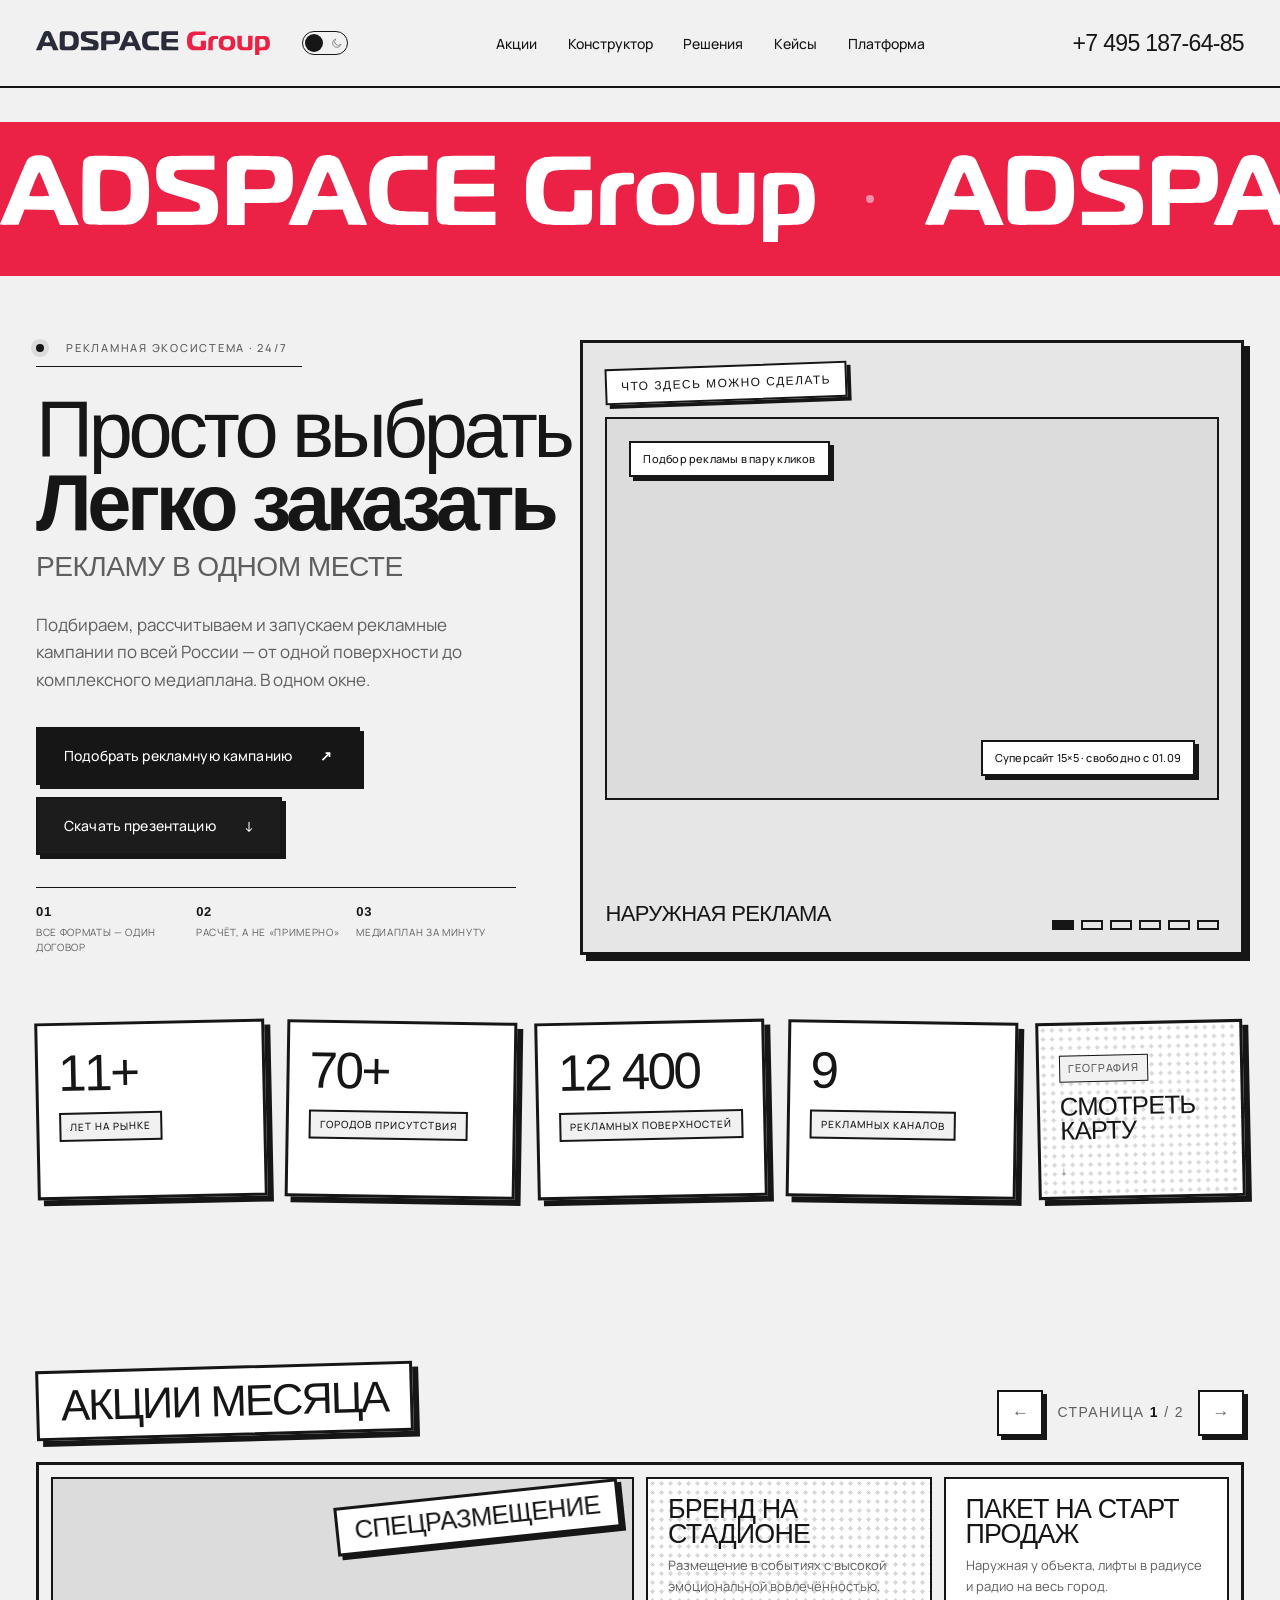
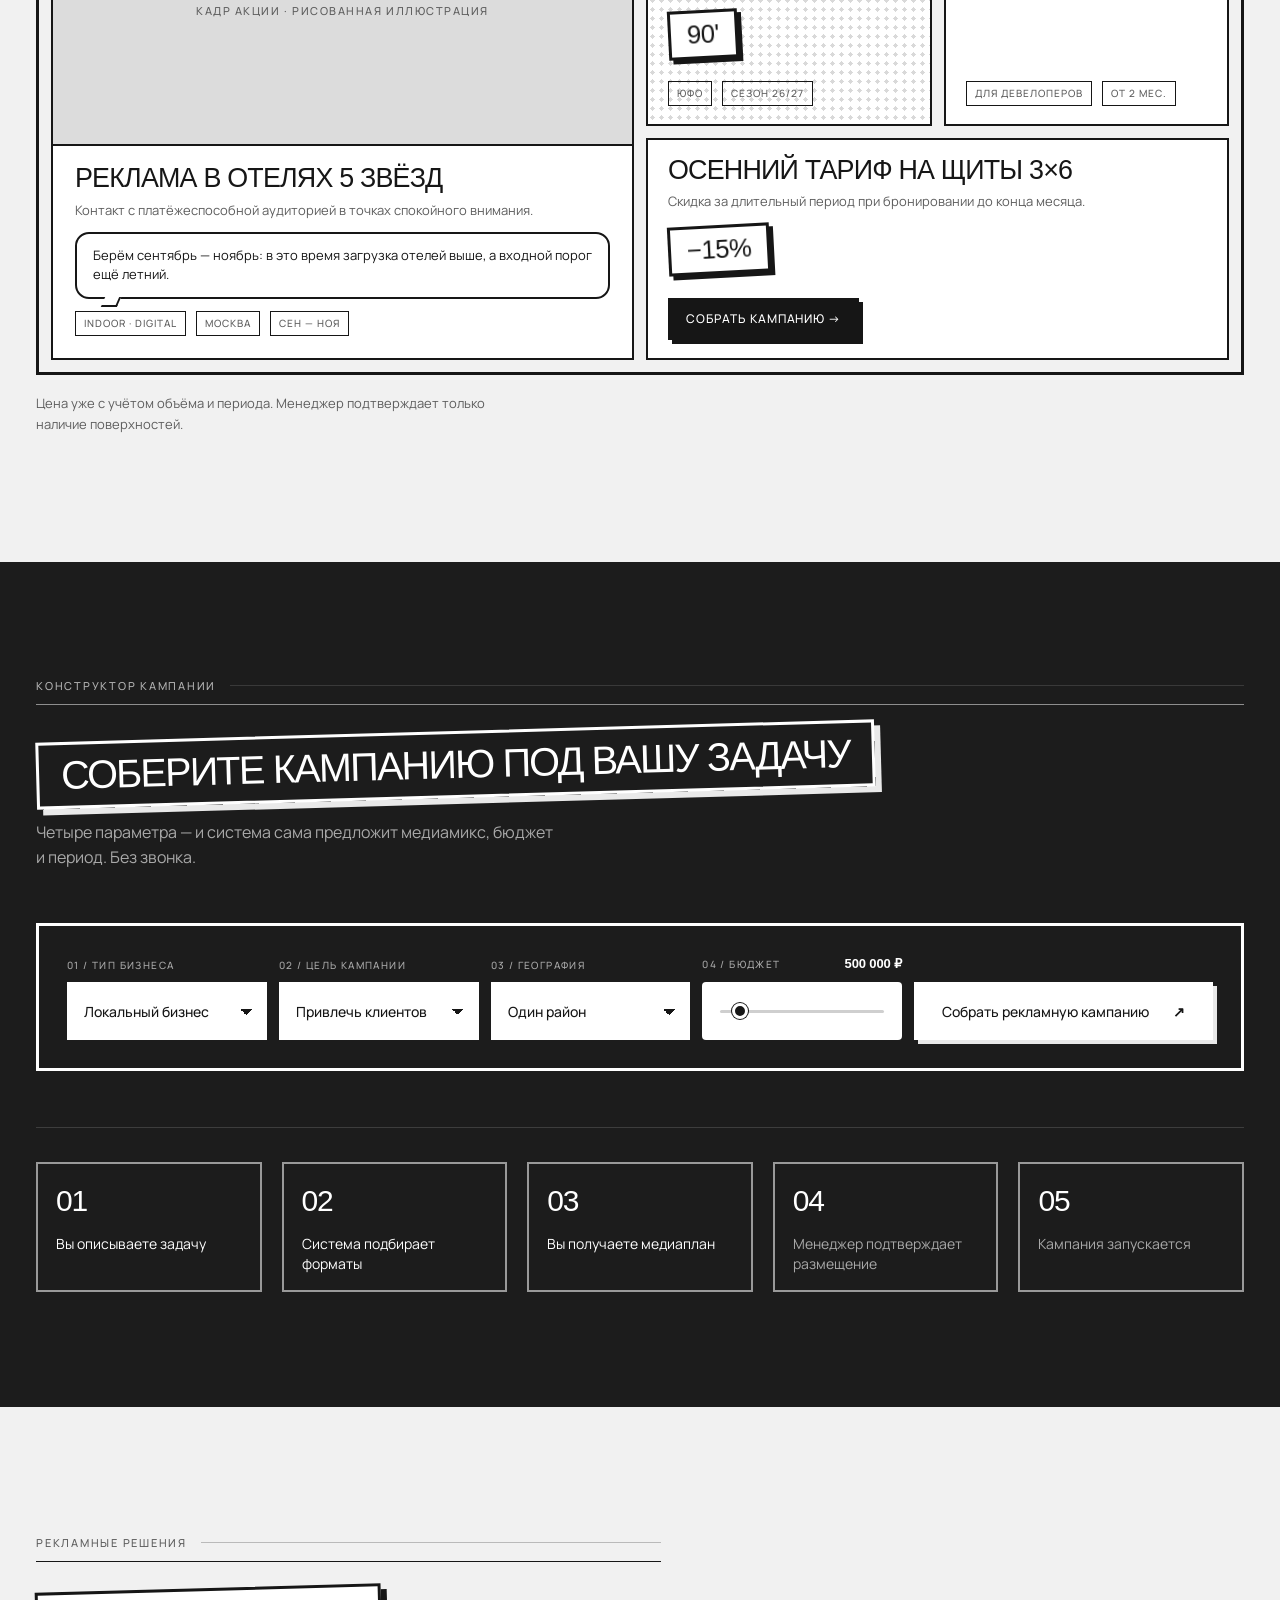
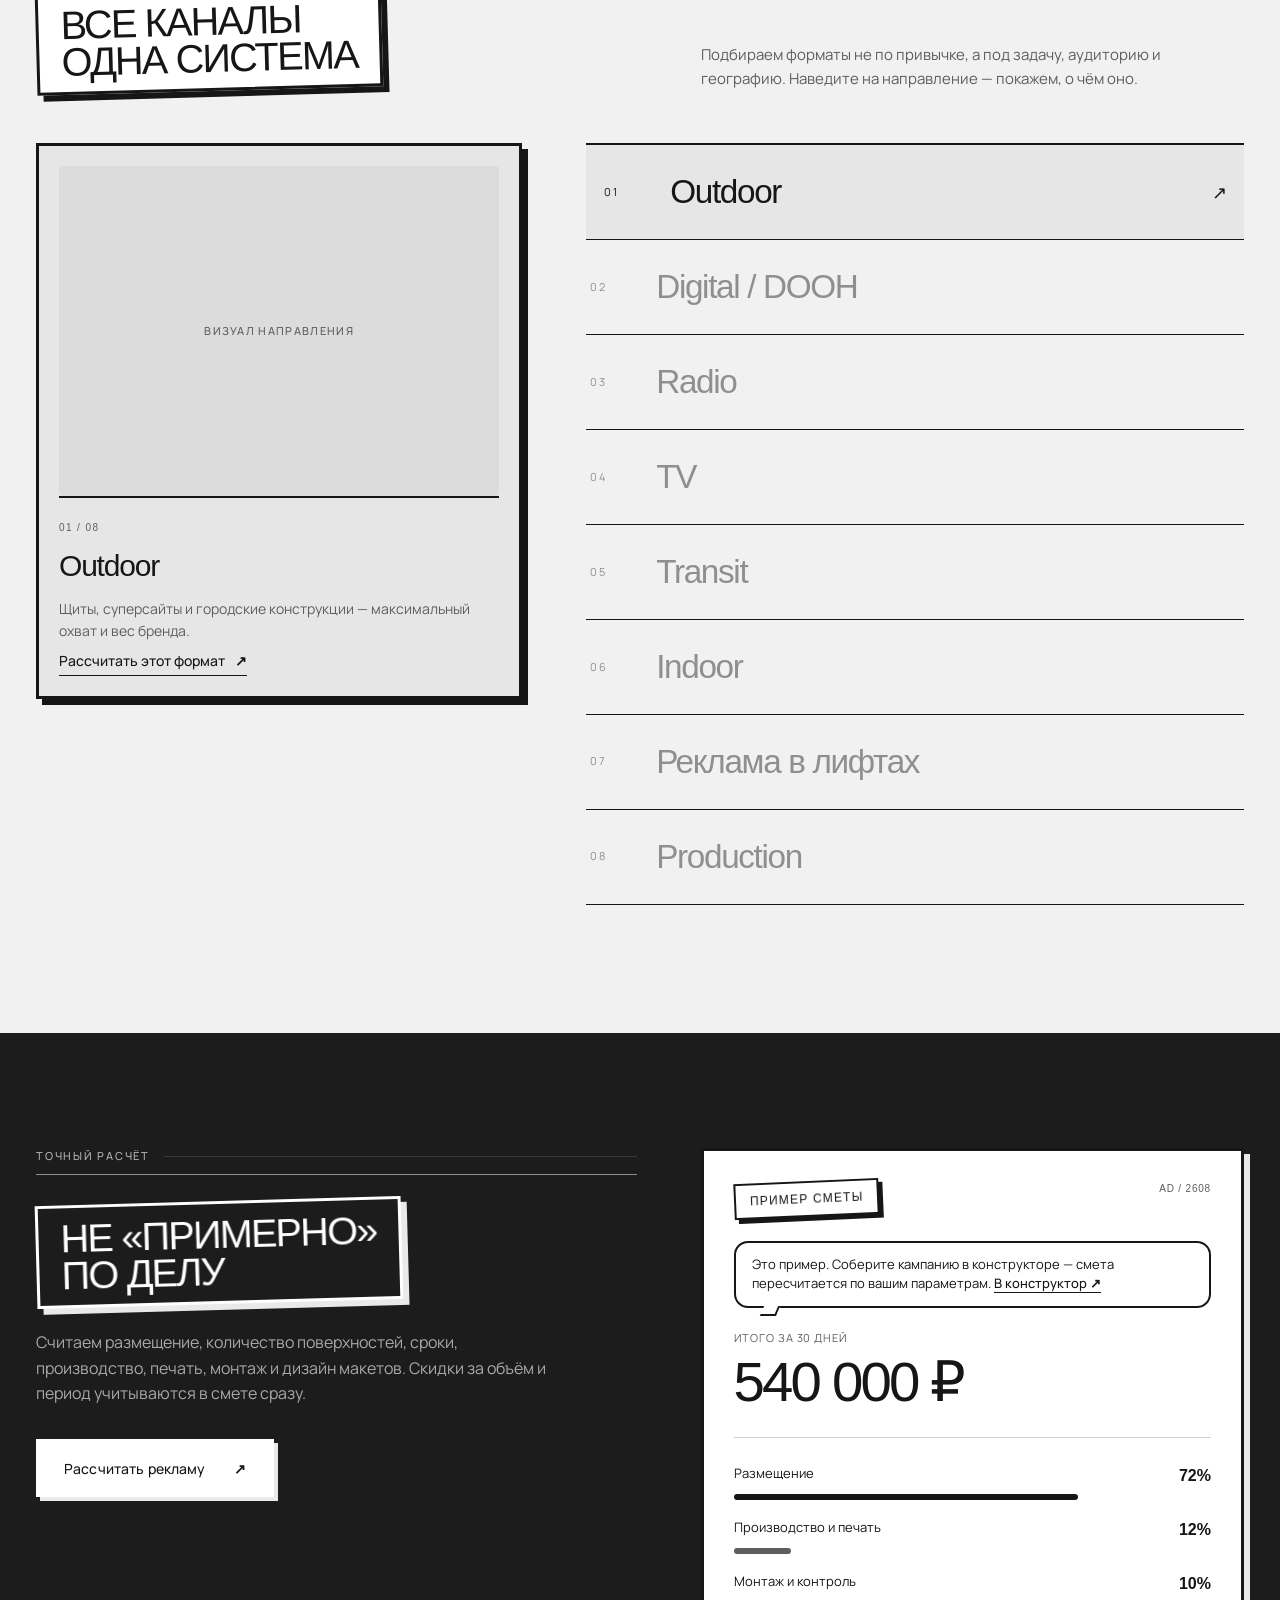
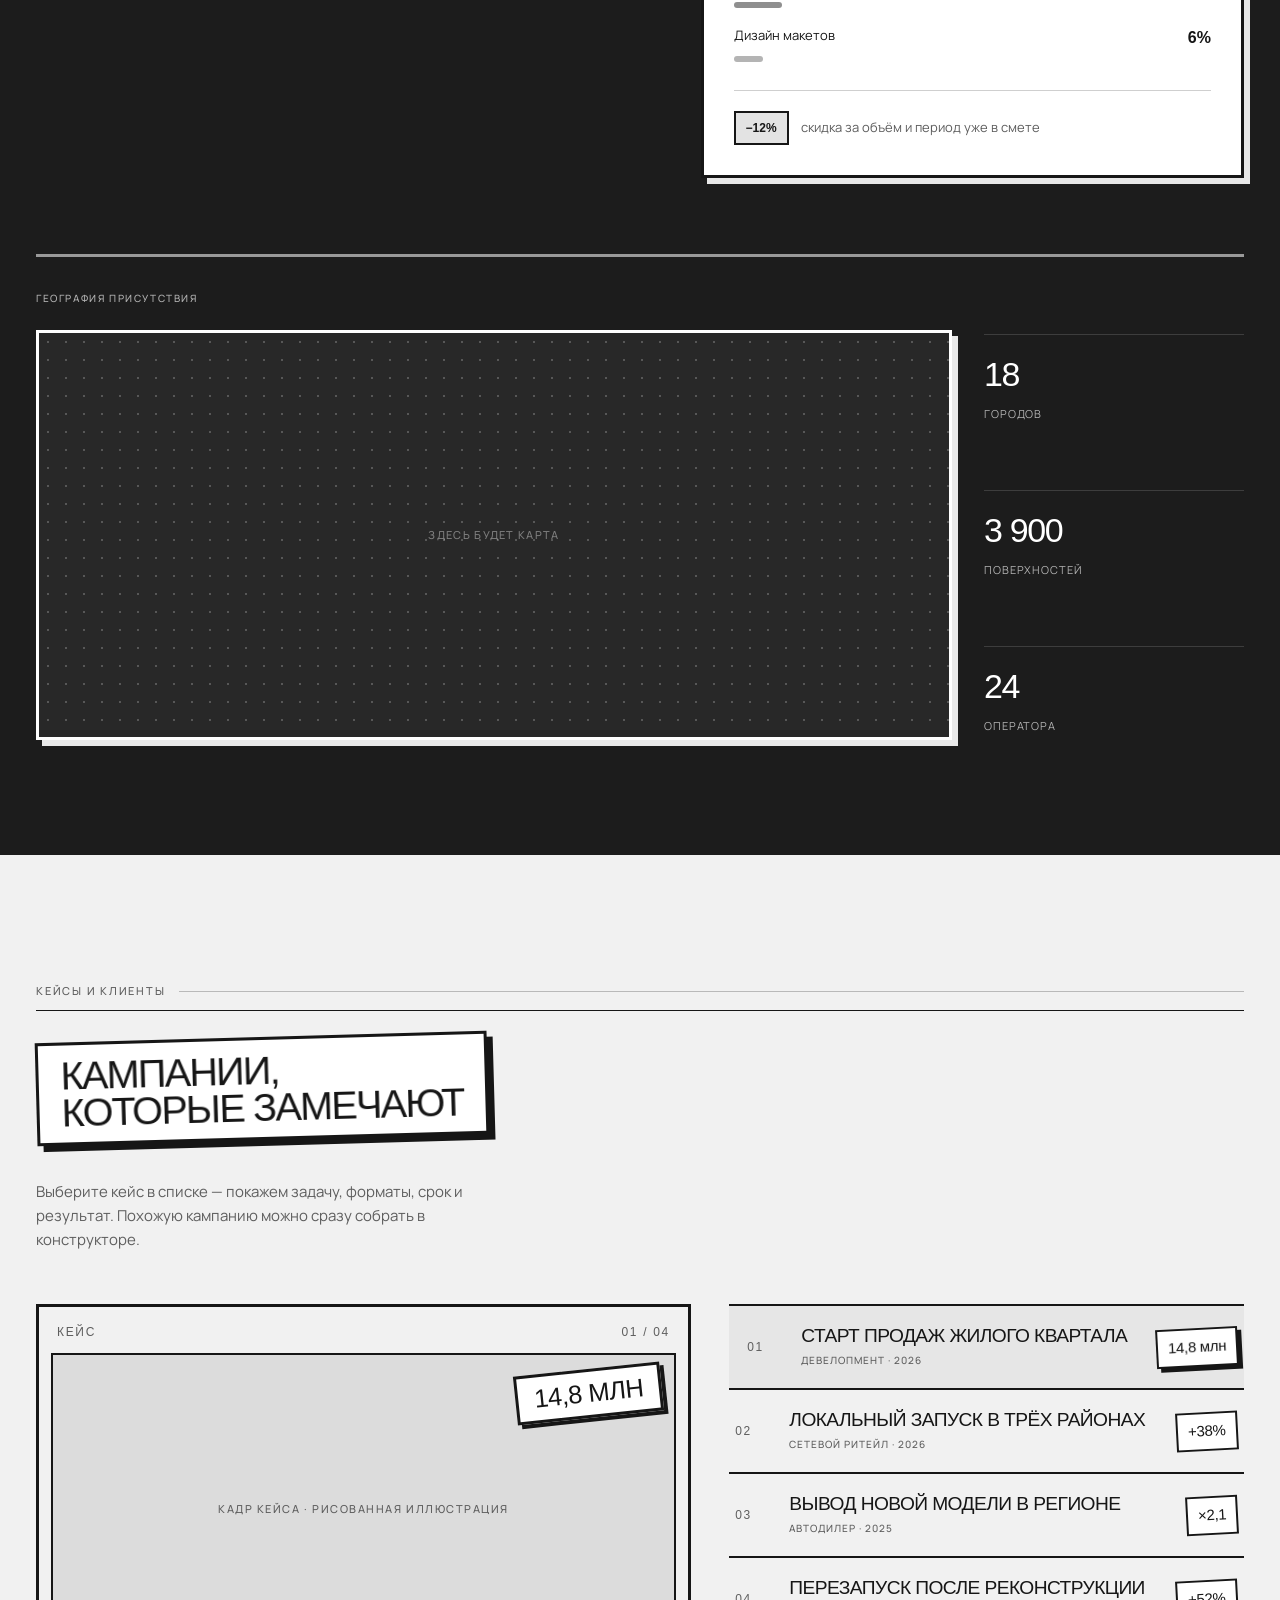
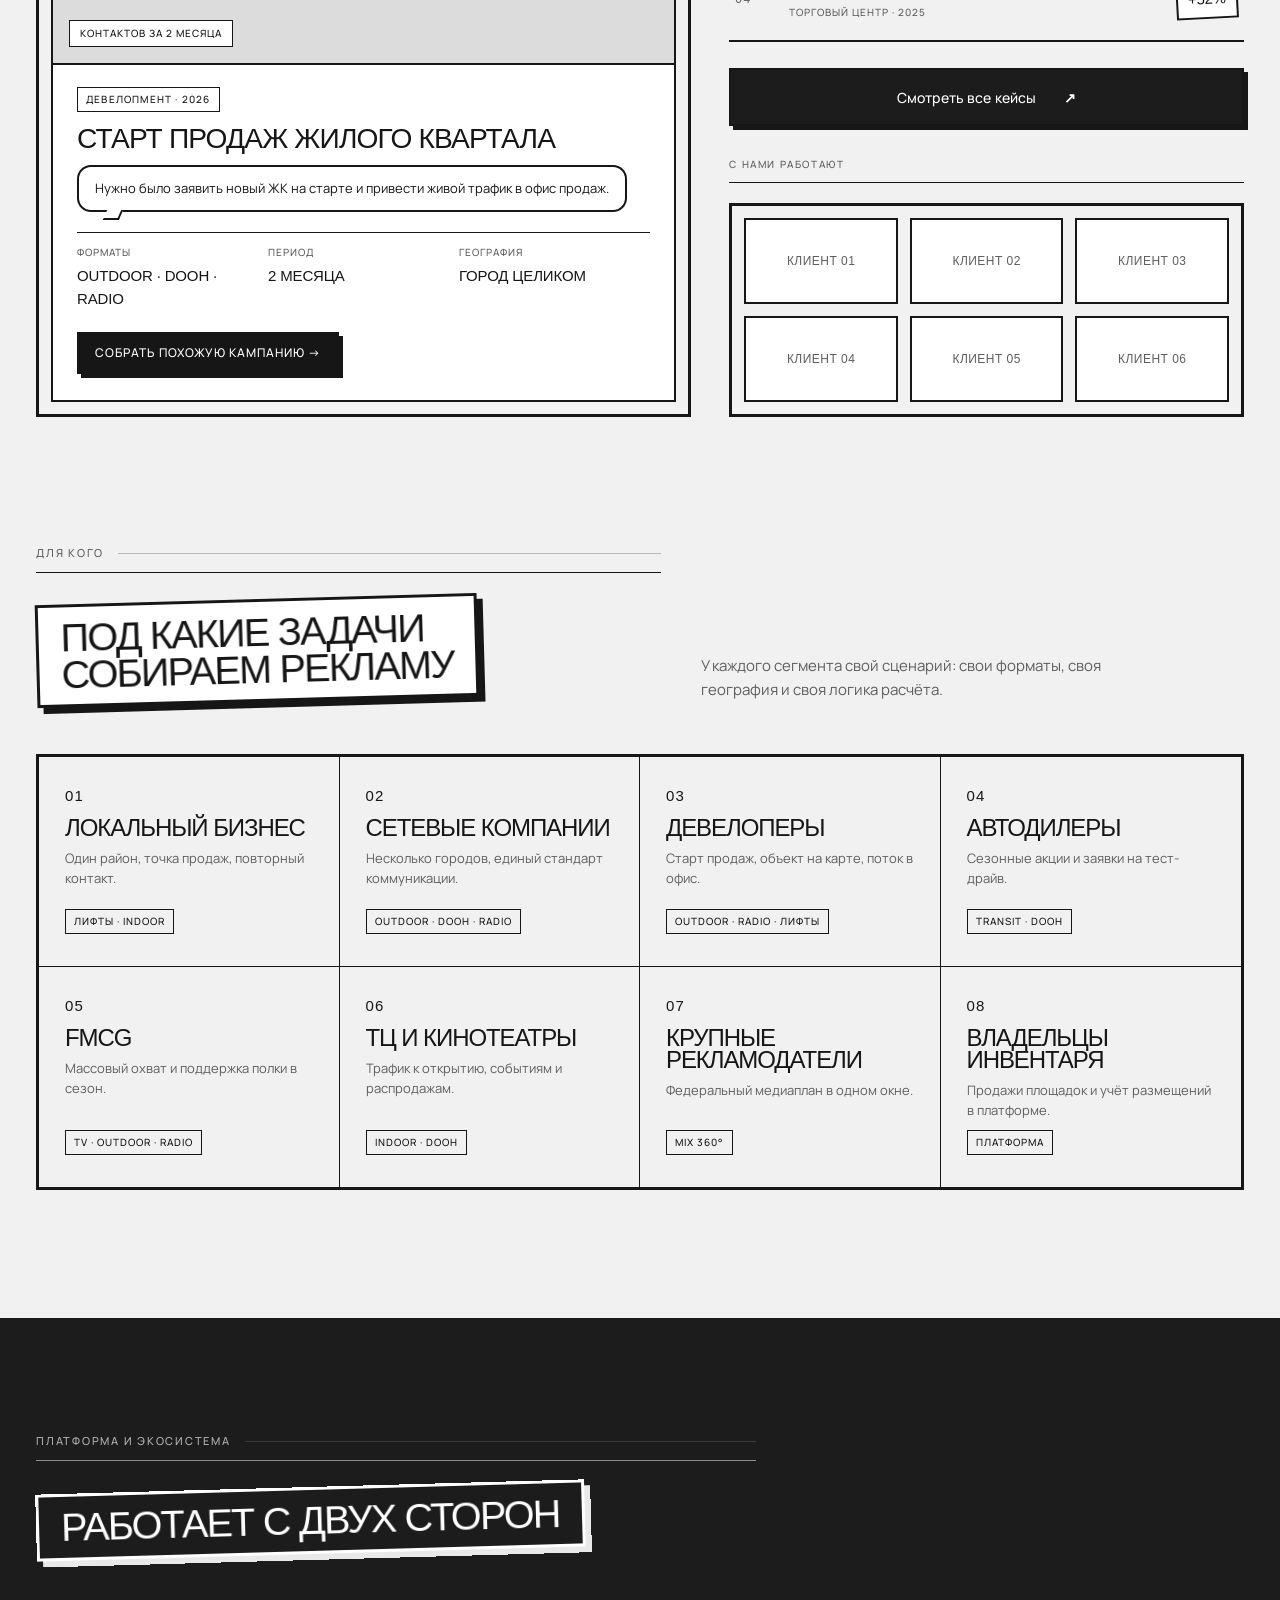
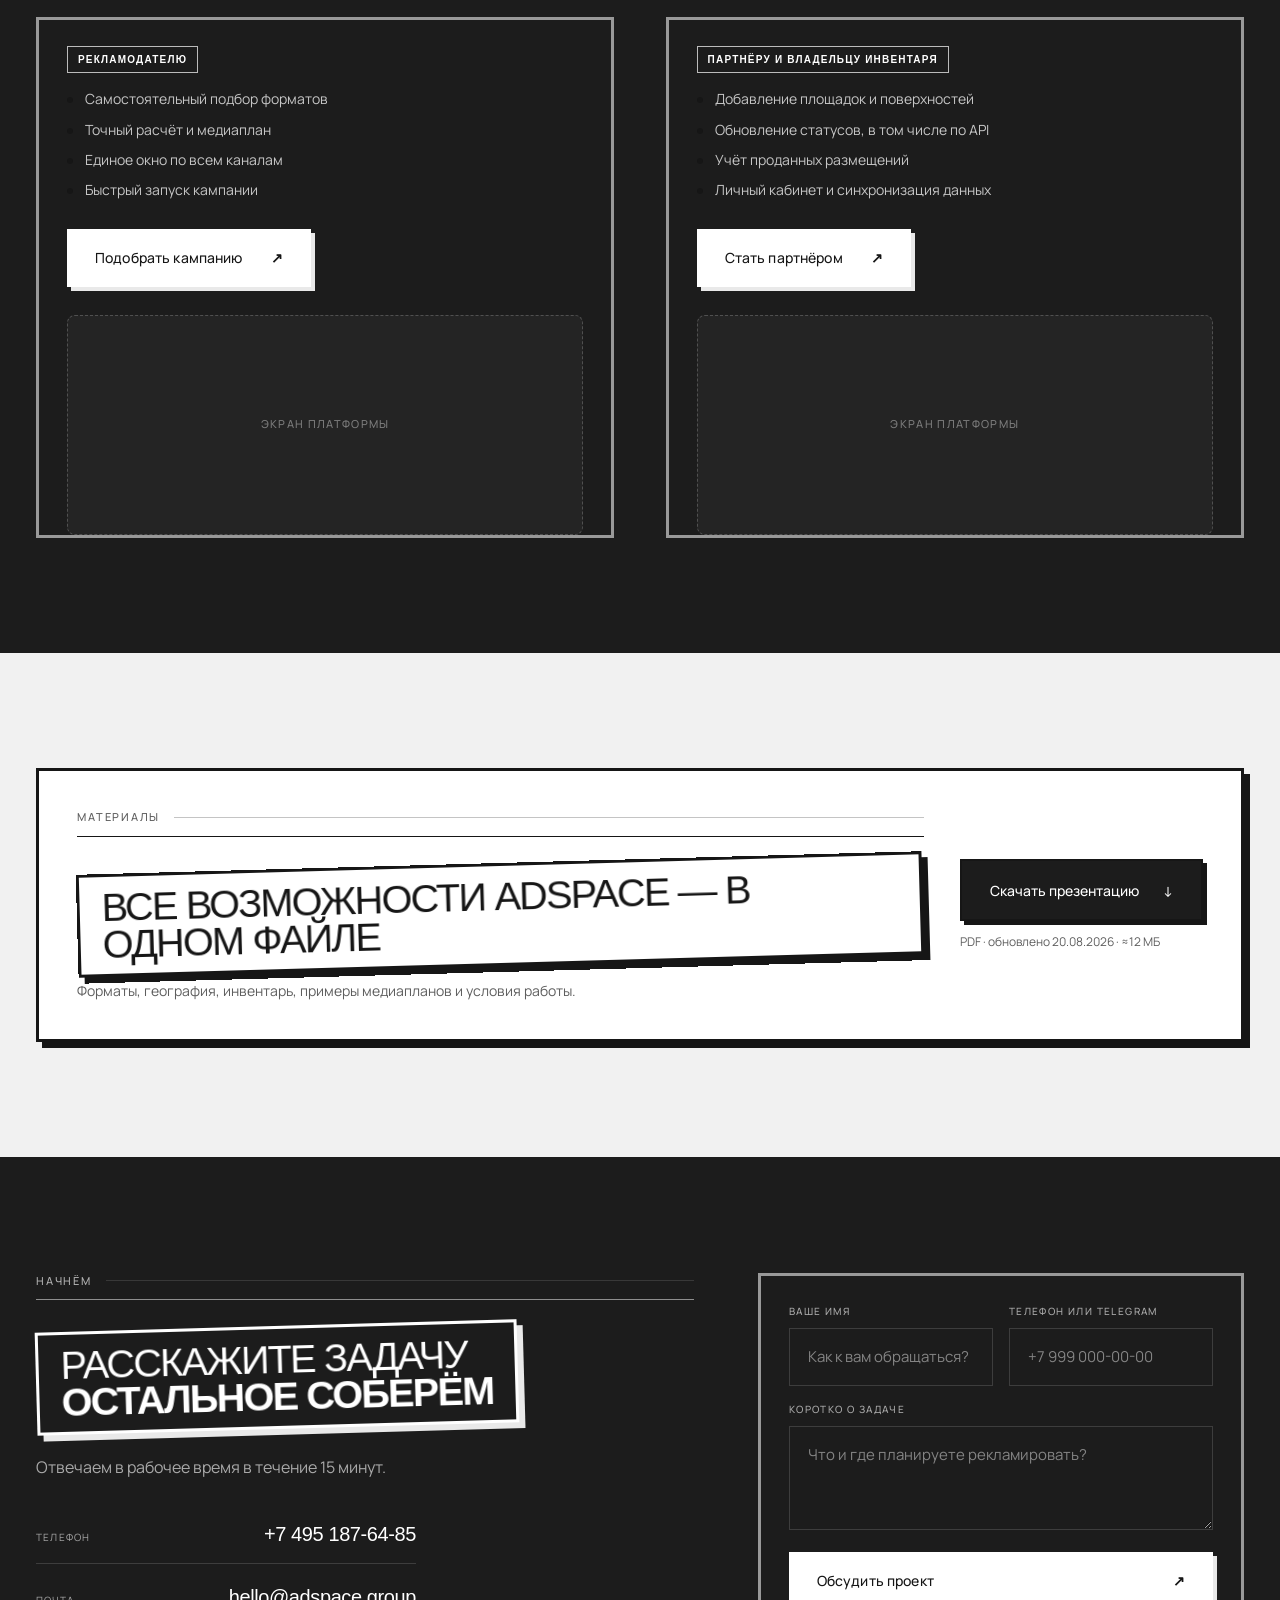
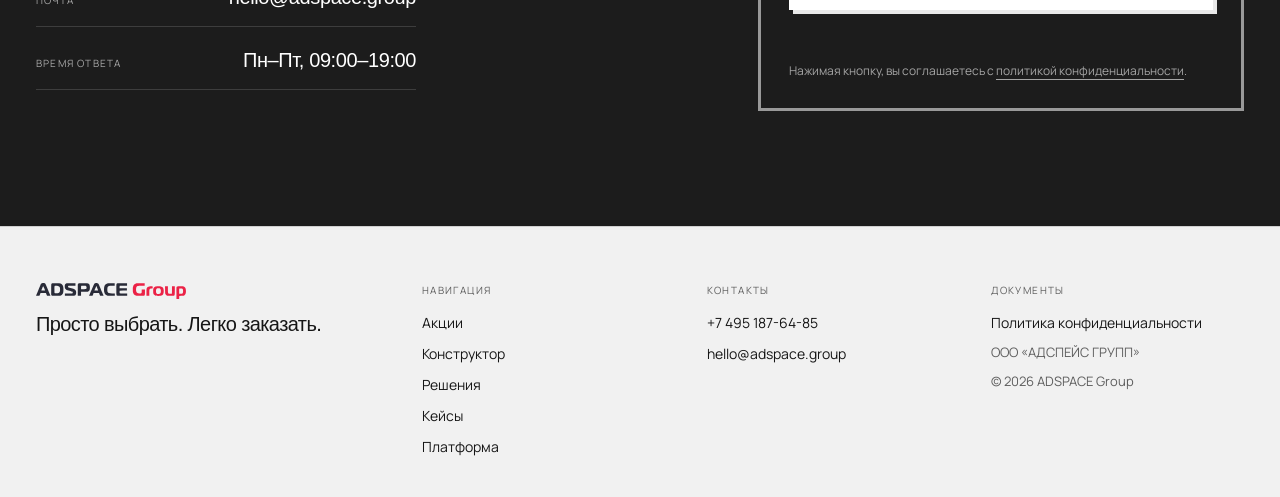
==== commit a6341d9a: "Сделать кейсы витриной с лентой выбора Заказчику понравился блок «Решения» — кейсы собраны по тому ж" ====
--- a/index.html
+++ b/index.html
@@ -11,11 +11,11 @@
     <title>ADSPACE Group — просто выбрать, легко заказать</title>
     <!-- ?v= у ассетов — чтобы браузер не показывал старую версию прототипа
          после правок. Меняется вместе с очередной выкладкой. -->
-    <link rel="stylesheet" href="styles.css?v=8" />
+    <link rel="stylesheet" href="styles.css?v=10" />
     <!-- Черно-белый режим для первого показа. Чтобы вернуть цвет — удалите строку ниже. -->
-    <link rel="stylesheet" href="mono.css?v=8" />
+    <link rel="stylesheet" href="mono.css?v=10" />
     <!-- Комиксный слой по согласованному варианту подачи акций. -->
-    <link rel="stylesheet" href="press.css?v=8" />
+    <link rel="stylesheet" href="press.css?v=10" />
   </head>
   <body>
     <a class="skip-link" href="#main">К содержанию</a>
@@ -790,78 +790,170 @@
             <p class="eyebrow">Кейсы и клиенты</p>
             <h2 id="cases-title">Кампании,<br />которые замечают</h2>
           </div>
-        </div>
-
-        <!-- Кейсы собраны той же комиксной страницей, что и акции:
-             кадры разного размера, результат вынесен в плашку-«звук»,
-             задача клиента звучит репликой в баббле. -->
-        <div class="case-grid reveal">
-          <article class="case-card case-card--wide" data-tentative="кейс демонстрационный">
-            <div class="case-visual case-visual--dev">
-              <div class="photo-slot" data-photo-label="Кадр кейса · рисованная иллюстрация"></div>
-              <span class="cx-bang cx-bang--tr">14,8 млн</span>
-              <small>контактов за 2 месяца</small>
-            </div>
-            <div class="case-info">
-              <span class="case-meta">Девелопмент · 2026</span>
-              <h3>Старт продаж жилого квартала</h3>
-              <div class="cx-bubble">
-                Нужно было заявить новый ЖК на старте и привести живой трафик в офис продаж.
-              </div>
-              <ul class="case-formats">
-                <li>Outdoor</li>
-                <li>DOOH</li>
-                <li>Radio</li>
+          <div class="heading-aside">
+            <p>
+              Выберите кейс в списке — покажем задачу, форматы, срок и результат. Похожую кампанию
+              можно сразу собрать в конструкторе.
+            </p>
+          </div>
+        </div>
+
+        <!-- Витрина кейсов устроена как блок «Решения», который заказчик
+             одобрил: слева кадр выбранного кейса, справа лента выбора.
+             Кадры сменяются на наведении, на мобильном — по нажатию.
+             Подача комиксная: «звук» с результатом, реплика с задачей. -->
+        <div class="case-stage reveal">
+          <div class="case-view">
+            <div class="case-view-top">
+              <span>Кейс</span>
+              <span data-case-index>01 / 04</span>
+            </div>
+
+            <div class="case-screen">
+              <article class="case-panel is-shown" data-case-panel="1" data-tentative="кейс демонстрационный">
+                <div class="case-panel-visual">
+                  <div class="photo-slot" data-photo-label="Кадр кейса · рисованная иллюстрация"></div>
+                  <span class="cx-bang cx-bang--tr">14,8 млн</span>
+                  <small>контактов за 2 месяца</small>
+                </div>
+                <div class="case-panel-copy">
+                  <span class="case-meta">Девелопмент · 2026</span>
+                  <h3>Старт продаж жилого квартала</h3>
+                  <div class="cx-bubble">
+                    Нужно было заявить новый ЖК на старте и привести живой трафик в офис продаж.
+                  </div>
+                  <dl class="case-facts">
+                    <div><dt>Форматы</dt><dd>Outdoor · DOOH · Radio</dd></div>
+                    <div><dt>Период</dt><dd>2 месяца</dd></div>
+                    <div><dt>География</dt><dd>город целиком</dd></div>
+                  </dl>
+                  <a class="cx-cta" href="#builder">Собрать похожую кампанию →</a>
+                </div>
+              </article>
+
+              <article class="case-panel" data-case-panel="2" data-tentative="кейс демонстрационный">
+                <div class="case-panel-visual">
+                  <div class="photo-slot" data-photo-label="Кадр кейса · рисованная иллюстрация"></div>
+                  <span class="cx-bang cx-bang--tr">+38%</span>
+                  <small>трафик в точках</small>
+                </div>
+                <div class="case-panel-copy">
+                  <span class="case-meta">Сетевой ритейл · 2026</span>
+                  <h3>Локальный запуск в трёх районах</h3>
+                  <div class="cx-bubble">
+                    Магазины у дома открылись почти одновременно — нужно было привести людей в
+                    каждый, не размазывая бюджет по городу.
+                  </div>
+                  <dl class="case-facts">
+                    <div><dt>Форматы</dt><dd>Indoor · Лифты</dd></div>
+                    <div><dt>Период</dt><dd>6 недель</dd></div>
+                    <div><dt>География</dt><dd>три района</dd></div>
+                  </dl>
+                  <a class="cx-cta" href="#builder">Собрать похожую кампанию →</a>
+                </div>
+              </article>
+
+              <article class="case-panel" data-case-panel="3" data-tentative="кейс демонстрационный">
+                <div class="case-panel-visual">
+                  <div class="photo-slot" data-photo-label="Кадр кейса · рисованная иллюстрация"></div>
+                  <span class="cx-bang cx-bang--tr">×2,1</span>
+                  <small>заявок на тест-драйв</small>
+                </div>
+                <div class="case-panel-copy">
+                  <span class="case-meta">Автодилер · 2025</span>
+                  <h3>Вывод новой модели в регионе</h3>
+                  <div class="cx-bubble">
+                    Модель выходила в регионе первой — за месяц надо было собрать заявки на
+                    тест-драйв, а не просто «показать бренд».
+                  </div>
+                  <dl class="case-facts">
+                    <div><dt>Форматы</dt><dd>Transit · Radio · DOOH</dd></div>
+                    <div><dt>Период</dt><dd>1 месяц</dd></div>
+                    <div><dt>География</dt><dd>область</dd></div>
+                  </dl>
+                  <a class="cx-cta" href="#builder">Собрать похожую кампанию →</a>
+                </div>
+              </article>
+
+              <article class="case-panel" data-case-panel="4" data-tentative="кейс демонстрационный">
+                <div class="case-panel-visual">
+                  <div class="photo-slot" data-photo-label="Кадр кейса · рисованная иллюстрация"></div>
+                  <span class="cx-bang cx-bang--tr">+52%</span>
+                  <small>посещаемость в выходные</small>
+                </div>
+                <div class="case-panel-copy">
+                  <span class="case-meta">Торговый центр · 2025</span>
+                  <h3>Перезапуск после реконструкции</h3>
+                  <div class="cx-bubble">
+                    Центр закрывался на полгода, и город успел про него забыть — возвращали
+                    привычку заходить.
+                  </div>
+                  <dl class="case-facts">
+                    <div><dt>Форматы</dt><dd>DOOH · Radio · Indoor</dd></div>
+                    <div><dt>Период</dt><dd>2 месяца</dd></div>
+                    <div><dt>География</dt><dd>город целиком</dd></div>
+                  </dl>
+                  <a class="cx-cta" href="#builder">Собрать похожую кампанию →</a>
+                </div>
+              </article>
+            </div>
+          </div>
+
+          <!-- Правая колонка: лента выбора, переход ко всем кейсам и
+               логотипы клиентов. Без них под короткой лентой оставалась
+               пустая половина экрана. -->
+          <div class="case-side">
+            <div class="case-list" data-case-list role="tablist" aria-label="Список кейсов">
+            <button type="button" class="is-active" role="tab" data-case-tab="1" aria-selected="true">
+              <span class="case-num">01</span>
+              <span class="case-line">
+                <strong>Старт продаж жилого квартала</strong>
+                <span class="case-seg">Девелопмент · 2026</span>
+              </span>
+              <span class="case-badge">14,8 млн</span>
+            </button>
+            <button type="button" role="tab" data-case-tab="2" aria-selected="false">
+              <span class="case-num">02</span>
+              <span class="case-line">
+                <strong>Локальный запуск в трёх районах</strong>
+                <span class="case-seg">Сетевой ритейл · 2026</span>
+              </span>
+              <span class="case-badge">+38%</span>
+            </button>
+            <button type="button" role="tab" data-case-tab="3" aria-selected="false">
+              <span class="case-num">03</span>
+              <span class="case-line">
+                <strong>Вывод новой модели в регионе</strong>
+                <span class="case-seg">Автодилер · 2025</span>
+              </span>
+              <span class="case-badge">×2,1</span>
+            </button>
+            <button type="button" role="tab" data-case-tab="4" aria-selected="false">
+              <span class="case-num">04</span>
+              <span class="case-line">
+                <strong>Перезапуск после реконструкции</strong>
+                <span class="case-seg">Торговый центр · 2025</span>
+              </span>
+              <span class="case-badge">+52%</span>
+            </button>
+            </div>
+
+            <a class="button button--dark case-more" href="#contact"
+              >Смотреть все кейсы <span aria-hidden="true">↗</span></a
+            >
+
+            <div class="clients" data-tentative="список клиентов не подтверждён">
+              <span class="result-label">С нами работают</span>
+              <ul class="client-row" aria-label="Логотипы клиентов">
+                <li>Клиент 01</li>
+                <li>Клиент 02</li>
+                <li>Клиент 03</li>
+                <li>Клиент 04</li>
+                <li>Клиент 05</li>
+                <li>Клиент 06</li>
               </ul>
             </div>
-          </article>
-
-          <article class="case-card case-card--tone" data-tentative="кейс демонстрационный">
-            <div class="case-info">
-              <span class="case-meta">Сетевой ритейл · 2026</span>
-              <h3>Локальный запуск в трёх районах</h3>
-              <span class="cx-bang cx-bang--inline">+38%</span>
-              <small class="case-result">трафик в точках</small>
-              <p class="case-task">Задача: поднять посещаемость новых магазинов у дома.</p>
-              <ul class="case-formats">
-                <li>Indoor</li>
-                <li>Лифты</li>
-              </ul>
-            </div>
-          </article>
-
-          <article class="case-card" data-tentative="кейс демонстрационный">
-            <div class="case-info">
-              <span class="case-meta">Автодилер · 2025</span>
-              <h3>Вывод новой модели в регионе</h3>
-              <span class="cx-bang cx-bang--inline">×2,1</span>
-              <small class="case-result">заявок на тест-драйв</small>
-              <p class="case-task">Задача: собрать заявки на тест-драйв в течение месяца.</p>
-              <ul class="case-formats">
-                <li>Transit</li>
-                <li>Radio</li>
-                <li>DOOH</li>
-              </ul>
-            </div>
-          </article>
-        </div>
-
-        <div class="cases-more reveal">
-          <a class="button button--dark" href="#contact"
-            >Смотреть все кейсы <span aria-hidden="true">↗</span></a
-          >
-        </div>
-
-        <div class="clients reveal" data-tentative="список клиентов не подтверждён">
-          <span class="result-label">С нами работают</span>
-          <ul class="client-row" aria-label="Логотипы клиентов">
-            <li>Клиент 01</li>
-            <li>Клиент 02</li>
-            <li>Клиент 03</li>
-            <li>Клиент 04</li>
-            <li>Клиент 05</li>
-            <li>Клиент 06</li>
-          </ul>
+          </div>
         </div>
       </section>
 
@@ -1146,6 +1238,6 @@
       </div>
     </div>
 
-    <script src="script.js?v=8"></script>
+    <script src="script.js?v=10"></script>
   </body>
 </html>
--- a/press.css
+++ b/press.css
@@ -689,76 +689,86 @@
 }
 
 /* =========================================================
-   06 · КЕЙСЫ · та же комиксная страница, что и акции
+   06 · КЕЙСЫ · витрина с лентой выбора
+
+   Устроена как блок «Решения», который заказчику понравился:
+   слева кадр, справа лента: наводишь — кадр меняется. Подача
+   комиксная — «звук» с результатом и реплика с задачей.
    ========================================================= */
-.case-grid {
-  gap: 12px;
+.case-stage {
+  display: grid;
+  grid-template-columns: minmax(0, 1.12fr) minmax(0, 0.88fr);
+  gap: clamp(24px, 3vw, 52px);
+  align-items: start;
+}
+
+/* ── кадр выбранного кейса ───────────────────────────────── */
+.case-view {
   padding: 12px;
   border: var(--stroke-fat) solid var(--ink);
   background: var(--paper);
 }
-.case-card {
+.case-view-top {
+  display: flex;
+  justify-content: space-between;
+  align-items: center;
+  padding: 4px 6px 12px;
+  font-family: var(--display);
+  font-size: 12px;
+  letter-spacing: 0.14em;
+  text-transform: uppercase;
+  color: var(--muted);
+}
+/* все кадры лежат в одной ячейке сетки: высота держится по самому
+   высокому, и витрина не прыгает при переключении */
+.case-screen {
+  display: grid;
+}
+.case-panel {
+  grid-area: 1 / 1;
+  display: flex;
+  flex-direction: column;
+  border: var(--stroke) solid var(--ink);
+  background: var(--surface);
+  opacity: 0;
+  visibility: hidden;
+  transform: translateY(8px);
+  transition: opacity 0.35s ease, transform 0.35s var(--ease), visibility 0.35s;
+}
+.case-panel.is-shown {
+  opacity: 1;
+  visibility: visible;
+  transform: none;
+}
+.case-panel-visual {
   position: relative;
-  border: var(--stroke) solid var(--ink);
-  border-radius: 0;
-  box-shadow: none;
-  transition: transform 0.18s var(--ease), box-shadow 0.18s ease;
-}
-.case-card:hover {
-  transform: translate(-3px, -3px);
-  box-shadow: var(--hard);
-}
-/* растр вместо цветной заливки — как в кадре «Бренд на стадионе» */
-.case-card--tone {
-  background-color: var(--surface);
-  background-image: radial-gradient(var(--tone-3, #d9d9d9) 34%, transparent 35%);
-  background-size: 9px 9px;
-}
-/* кадр кейса: иллюстрация во всю площадь, цифра — «звуком» поверх */
-.case-visual {
-  position: relative;
-  display: block;
-  min-height: 260px;
-  padding: 0;
+  aspect-ratio: 16 / 8;
   border-bottom: var(--stroke) solid var(--ink);
-  background: var(--paper);
-  color: var(--ink);
-}
-.case-visual .photo-slot {
+}
+.case-panel-visual .photo-slot {
   position: absolute;
   inset: 0;
 }
-.case-visual small {
+.case-panel-visual small {
   position: absolute;
   z-index: 3;
   left: 16px;
   bottom: 16px;
-  margin: 0;
   padding: 5px 10px;
   border: 1px solid var(--ink);
   background: var(--surface);
-  opacity: 1;
   font-size: 10px;
   font-weight: 700;
   letter-spacing: 0.1em;
   text-transform: uppercase;
 }
-/* подпись под «звуком» в кадрах без иллюстрации */
-.case-result {
-  display: block;
-  margin: -4px 0 12px;
-  font-size: 10px;
-  font-weight: 700;
-  letter-spacing: 0.1em;
-  text-transform: uppercase;
-  color: var(--muted);
-}
-.case-info {
+.case-panel-copy {
   display: flex;
   flex-direction: column;
+  align-items: flex-start;
+  padding: 22px 24px 26px;
 }
 .case-meta {
-  align-self: flex-start;
   padding: 4px 8px;
   border: 1px solid var(--ink);
   font-size: 10px;
@@ -767,30 +777,128 @@
   text-transform: uppercase;
   color: var(--ink);
 }
-.case-info h3 {
-  text-transform: uppercase;
+.case-panel-copy h3 {
+  margin: 14px 0 0;
+  font-family: var(--display);
+  font-size: clamp(24px, 2.2vw, 34px);
   line-height: 0.94;
-}
-.case-formats {
-  margin-top: auto;
-  padding-top: 18px;
-}
-.case-formats li {
-  padding: 4px 8px;
-  border: 1px solid var(--ink);
-  border-radius: 0;
+  letter-spacing: -0.03em;
+  text-transform: uppercase;
+}
+/* параметры кейса — то, по чему кампанию можно сравнить со своей */
+.case-facts {
+  width: 100%;
+  margin-top: 20px;
+  display: grid;
+  grid-template-columns: repeat(3, 1fr);
+  border-top: 1px solid var(--ink);
+}
+.case-facts > div {
+  padding: 12px 12px 0 0;
+}
+.case-facts dt {
   font-size: 10px;
   font-weight: 700;
   letter-spacing: 0.1em;
   text-transform: uppercase;
-}
-
-/* клиенты — та же модульная сетка в общей рамке */
+  color: var(--muted);
+}
+.case-facts dd {
+  margin-top: 5px;
+  font-family: var(--display);
+  font-size: 15px;
+  letter-spacing: -0.01em;
+  text-transform: uppercase;
+}
+.case-panel-copy .cx-cta {
+  margin-top: 22px;
+}
+
+/* ── правая колонка: лента, переход и клиенты ────────────── */
+.case-side {
+  display: flex;
+  flex-direction: column;
+  align-items: flex-start;
+  gap: 26px;
+  height: 100%;
+}
+.case-more {
+  align-self: stretch;
+  justify-content: center;
+}
+.case-list {
+  width: 100%;
+  border-top: var(--stroke) solid var(--ink);
+}
+.case-list button {
+  width: 100%;
+  display: grid;
+  grid-template-columns: 40px minmax(0, 1fr) auto;
+  align-items: center;
+  gap: 14px;
+  padding: 20px 6px;
+  text-align: left;
+  border-bottom: var(--stroke) solid var(--ink);
+  transition: padding 0.28s var(--ease), background 0.28s ease;
+}
+.case-list button.is-active {
+  padding-left: 18px;
+  background: var(--sand);
+}
+.case-num {
+  font-family: var(--display);
+  font-size: 12px;
+  letter-spacing: 0.12em;
+  color: var(--muted);
+}
+.case-line strong {
+  display: block;
+  font-family: var(--display);
+  font-size: clamp(17px, 1.5vw, 23px);
+  font-weight: 400;
+  letter-spacing: -0.03em;
+  line-height: 1;
+  text-transform: uppercase;
+}
+.case-seg {
+  display: block;
+  margin-top: 8px;
+  font-size: 10px;
+  font-weight: 700;
+  letter-spacing: 0.1em;
+  text-transform: uppercase;
+  color: var(--muted);
+}
+/* результат — тот же «звук», что и в кадре, только мелкий */
+.case-badge {
+  padding: 6px 10px;
+  border: var(--stroke) solid var(--ink);
+  background: var(--surface);
+  font-family: var(--display);
+  font-size: 15px;
+  letter-spacing: -0.02em;
+  white-space: nowrap;
+  transform: rotate(-3deg);
+  transition: box-shadow 0.22s ease;
+}
+.case-list button.is-active .case-badge {
+  box-shadow: var(--hard-sm);
+}
+
+/* клиенты — та же модульная сетка в общей рамке.
+   Живут в колонке кейсов, поэтому логотипы идут по три в ряд. */
+.clients {
+  width: 100%;
+  margin: auto 0 0;
+  padding-top: 0;
+  border-top: 0;
+}
 .clients .result-label {
   padding-bottom: 10px;
   border-bottom: 1px solid var(--ink);
 }
 .client-row {
+  grid-template-columns: repeat(3, 1fr);
   gap: 12px;
   padding: 12px;
   border: var(--stroke-fat) solid var(--ink);
@@ -988,7 +1096,39 @@
     padding-top: 0;
   }
 }
+@media (max-width: 980px) {
+  /* лента встаёт над кадром: нажал строку — кадр открывается сразу под ней.
+     display:contents раскрывает колонку, чтобы её части можно было
+     расставить по одной, а не блоком целиком. */
+  .case-stage {
+    grid-template-columns: minmax(0, 1fr);
+    gap: 26px;
+  }
+  .case-side {
+    display: contents;
+  }
+  .case-list {
+    order: 1;
+  }
+  .case-view {
+    order: 2;
+  }
+  .case-more {
+    order: 3;
+    justify-self: center;
+  }
+  .clients {
+    order: 4;
+    margin: 0;
+  }
+  .client-row {
+    grid-template-columns: repeat(6, 1fr);
+  }
+}
 @media (max-width: 780px) {
+  .case-facts {
+    grid-template-columns: repeat(2, 1fr);
+  }
   .cx-top {
     flex-direction: column;
     align-items: flex-start;
